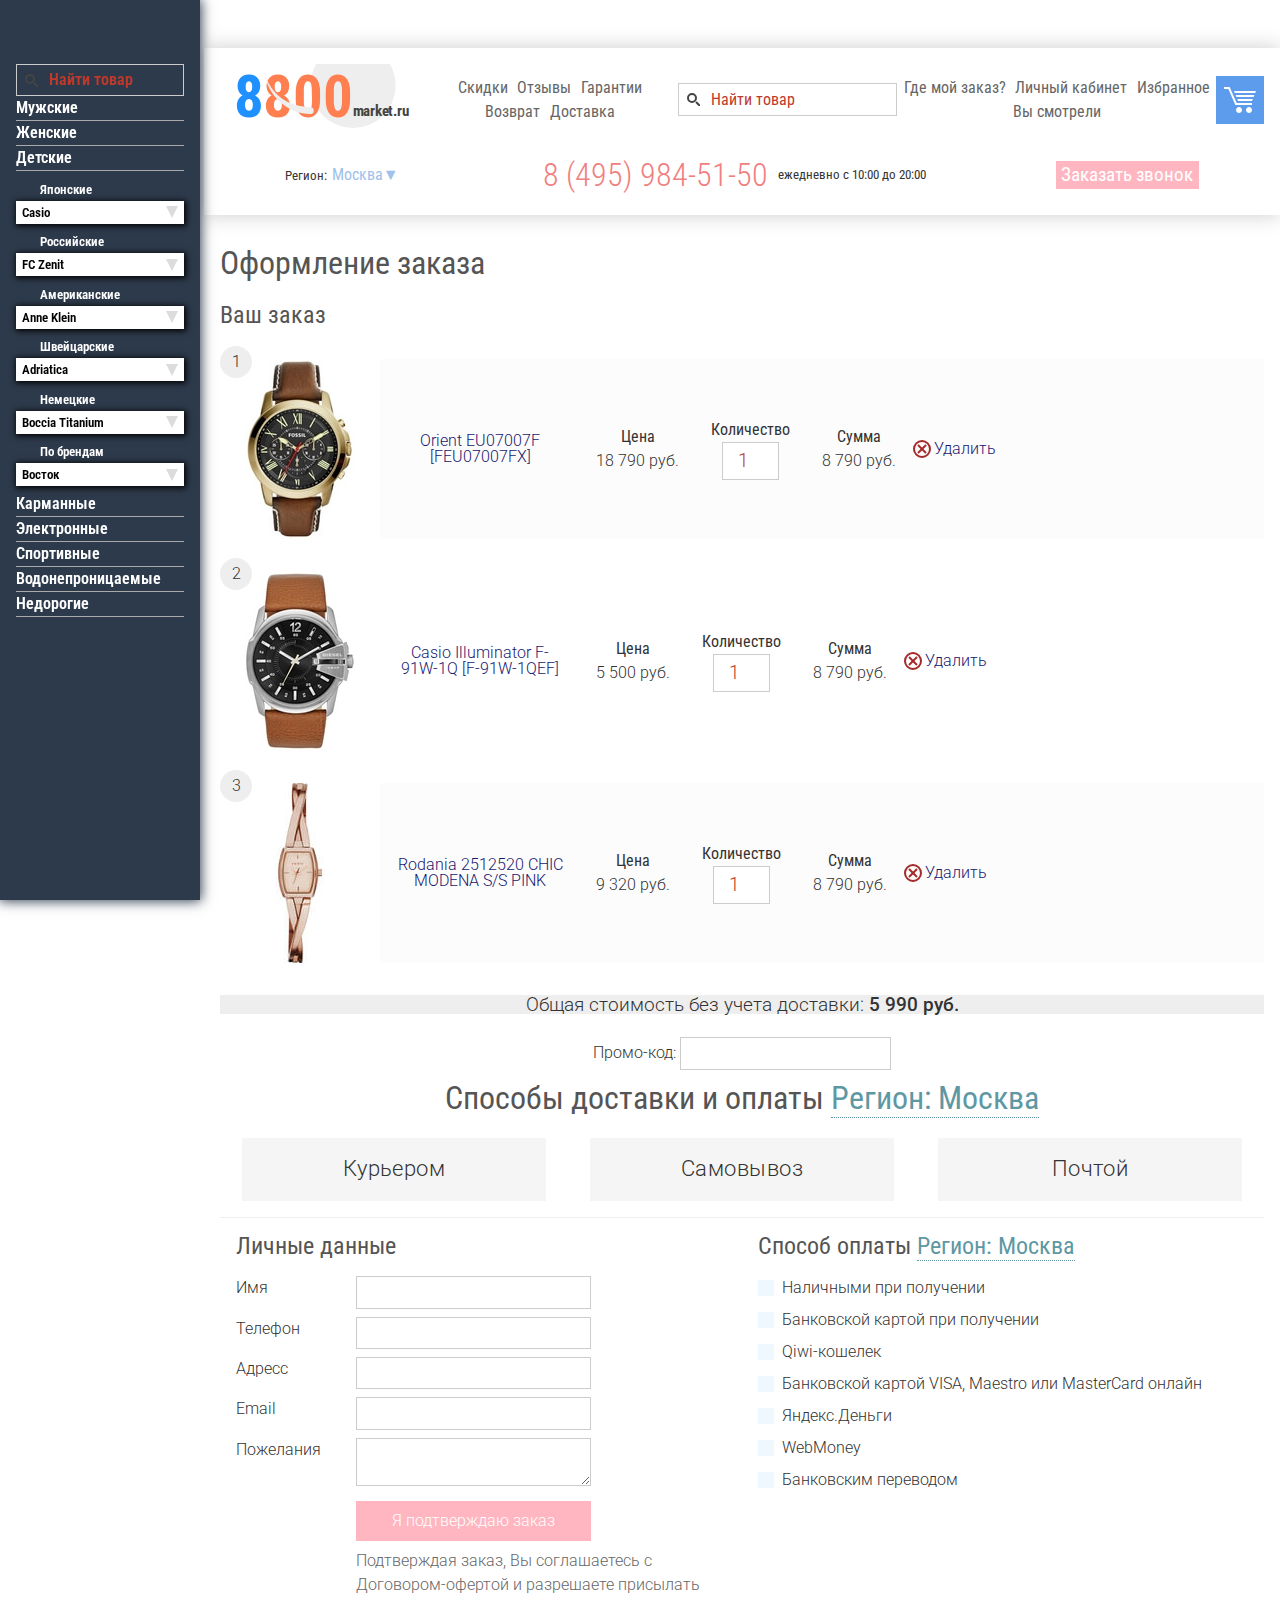
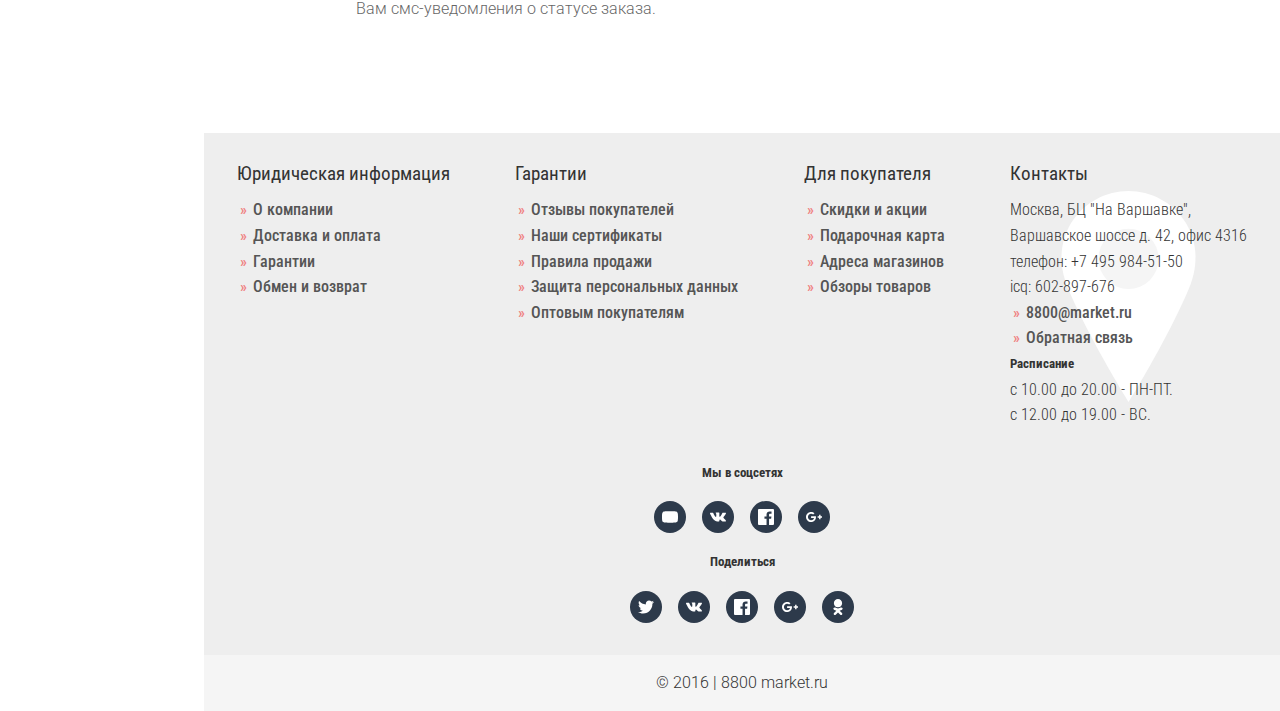
==== cart.html @ b7db5a82 "+" ====
<!DOCTYPE html><html lang="ru"><head><meta charset="utf-8"><meta name="viewport" content="width=device-width, initial-scale=1, , user-scalable=no"><meta http-equiv="X-UA-Compatible" content="IE=edge"><title>pageTitle</title><meta name="description" content="pageDescription"><meta name="keywords" content="pageKeywords"><link href="./assets/css/common.css" rel="stylesheet"><link href="https://fonts.googleapis.com/css?family=Roboto+Condensed:300,400,700|Roboto:300,500,700" rel="stylesheet"></head><body><div class="header"><div class="Flex"><a id="logo" href="index.html"><svg xmlns="http://www.w3.org/2000/svg" viewbox="0 0 32 96"><circle cx="64" cy="32" r="64" fill="#EEE"></circle><text text-anchor="middle" x="50%" y="50%" dy="32px" fill="dodgerblue" font-size="88px">8<tspan fill="coral">800</tspan><tspan fill="#444" dy="-2px" font-size="22px">market.ru</tspan></text><g transform=" matrix(0.866, -0.5, 0.25, 0.433, 80, 80)"><path d="M 0,70 A 65,70 0 0,0 65,0 5,5 0 0,1 75,0 75,70 0 0,1 0,70Z" fill="#EEE"></path><animatetransform attributename="transform" type="rotate" from="360 0 0" to="0 0 0" dur="1s" repeatcount="indefinite"></animatetransform></g>

</svg></a><nav><a href="#">Скидки</a><a href="#">Отзывы</a><a href="#">Гарантии</a><a href="#">Возврат</a><a href="#">Доставка</a></nav><input type="text" placeholder="      Найти товар" class="search"><nav><a href="#">Где мой заказ?</a><a href="#">Личный кабинет</a><a href="#">Избранное </a><a href="#">Вы смотрели</a></nav><a id="cart" href="cart.html"><svg xmlns="http://www.w3.org/2000/svg" width="32px" height="32px" viewbox="0 0 512 512"><polygon points="447.992,336 181.555,336 69.539,80 0.008,80 0.008,48 90.477,48 202.492,304 447.992,304"></polygon><path d="M287.992,416c0,26.5-21.5,48-48,48s-48-21.5-48-48s21.5-48,48-48S287.992,389.5,287.992,416z"></path><path d="M447.992,416c0,26.5-21.5,48-48,48s-48-21.5-48-48s21.5-48,48-48S447.992,389.5,447.992,416z"></path><polygon points="499.18,144 511.992,112 160.008,112 172.805,144"></polygon><polygon points="211.195,240 223.992,272 447.992,272 460.805,240"></polygon><polygon points="486.398,176 185.602,176 198.398,208 473.586,208"></polygon></svg></a></div><div class="Flex"><div class="toggle-region"><small>Регион:</small><a href="" data-modal="md_regions">Москва</a></div><div class="phone"><a href="">8 (495) 984-51-50</a><small>ежедневно c 10:00 до 20:00</small></div><a href="" data-modal="md_callMe" class="btn">Заказать звонок</a></div></div><!--MODAL--><div id="md_regions" hidden="" class="overlay"><div class="modal"><div class="close"></div><h1>Доставляем по всей России</h1><div class="regions-table"><input type="text" placeholder="     Введите название своего города / населенного пункта" class="search"><a href="">Москва</a><a href="">Санкт-Петербург</a><a href="">Архангельск</a><a href="">Астрахань</a><a href="">Барнаул</a><a href="">Белгород</a><a href="">Брянск</a><a href="">Владикавказ</a><a href="">Волгоград</a><a href="">Воронеж</a><a href="">Иваново</a><a href="">Ирбит</a><a href="">Иркутск</a><a href="">Казань</a><a href="">Калининград</a><a href="">Калуга</a><a href="">Кемерово</a><a href="">Кинешма</a><a href="">Краснодар</a><a href="">Красноярск</a><a href="">Липецк</a><a href="">Майкоп</a><a href="">Массив Мшинская</a><a href="">Михайловка</a><a href="">Михайловск</a><a href="">Невинномысск</a><a href="">Нижний Новгород</a><a href="">Новокузнецк</a><a href="">Новосибирск</a><a href="">Октябрьский</a><a href="">Омск</a><a href="">Оренбург</a><a href="">Орск</a><a href="">Орёл</a><a href="">Пенза</a><a href="">Прокопьевск</a><a href="">Ростов-на-Дону</a><a href="">Рязань</a><a href="">Самара</a><a href="">Саратов</a><a href="">Светлоград</a><a href="">Северск</a><a href="">Симферополь</a><a href="">Ставрополь</a><a href="">Стерлитамак</a><a href="">Сызрань</a><a href="">Таганрог</a><a href="">Тверь</a><a href="">Тольятти</a><a href="">Томск</a><a href="">Тула</a><a href="">Тюмень</a><a href="">Улан-Удэ</a><a href="">Ульяновск</a><a href="">Уфа</a><a href="">Фролово</a><a href="">Хабаровск</a><a href="">Челябинск</a><a href="">Чита</a><a href="">Ярославль</a></div></div></div><div id="md_callMe" hidden="" class="overlay"><div class="modal"><div class="close"></div><h1>Обратный звонок</h1><div class="center"><h2>Введите ваш номер телефона</h2><input type="text" placeholder="номер телефона"><button type="submit">Жду звонка</button></div></div></div>
<div class="wr_Content"><h1>Оформление заказа</h1><h2>Ваш заказ</h2><div class="CART"><div class="cart_item"><a href="tovar.html"><img src="assets/img/watch/10.jpg" alt=""></a><div class="order_table"><a href="tovar.html">Orient EU07007F [FEU07007FX]</a><dl><dt>Цена</dt><dd>18 790 руб.</dd></dl><dl><dt>Количество </dt><dd> <input type="number" placeholder="1"></dd></dl><dl><dt>Сумма</dt><dd>8 790 руб.</dd></dl><a href="" class="del">Удалить</a></div></div><div class="cart_item"><a href="tovar.html"><img src="assets/img/watch/22.jpg" alt=""></a><div class="order_table"><a href="tovar.html">Casio Illuminator F-91W-1Q [F-91W-1QEF]</a><dl><dt>Цена</dt><dd>5 500 руб.</dd></dl><dl><dt>Количество </dt><dd> <input type="number" placeholder="1"></dd></dl><dl><dt>Сумма</dt><dd>8 790 руб.</dd></dl><a href="" class="del">Удалить</a></div></div><div class="cart_item"><a href="tovar.html"><img src="assets/img/watch/32.jpg" alt=""></a><div class="order_table"><a href="tovar.html">Rodania 2512520 CHIC MODENA S/S PINK</a><dl><dt>Цена</dt><dd>9 320 руб.</dd></dl><dl><dt>Количество </dt><dd> <input type="number" placeholder="1"></dd></dl><dl><dt>Сумма</dt><dd>8 790 руб.</dd></dl><a href="" class="del">Удалить</a></div></div></div><div class="total">Общая стоимость без учета доставки: <b>5 990 руб.	</b></div><div class="center"> <p>Промо-код: <input type="text"></p><h1>Способы доставки и оплаты <a href="#">Регион: Москва</a></h1></div><div id="tabs_delivery" class="HERE_tabs"><input id="tab_1" type="radio" name="tst"><label for="tab_1">Курьером</label><input id="tab_2" type="radio" name="tst"><label for="tab_2">Самовывоз</label><input id="tab_3" type="radio" name="tst"><label for="tab_3">Почтой</label><div class="tab_content tab_1 form_Checkout"><label class="control checkbox"><input type="checkbox" name="name" checked=""><i class="control-indicator"></i>Курьером (в пределах МКАД)<br>Стоимость: бесплатно Примерный срок: сегодня/ завтра</label><label class="control checkbox"><input type="checkbox" name="name"><i class="control-indicator"></i>Курьером (за МКАД и по Московской области)<br>Стоимость: от 200 руб. Примерный срок: сегодня/ завтра</label><label class="control checkbox"><input type="checkbox" name="name"><i class="control-indicator"></i>Экспресс-доставка СДЭК – Москва<br>Стоимость: бесплатно Примерный срок: 2 дня</label><label class="control checkbox"><input type="checkbox" name="name"><i class="control-indicator"></i>Экспресс-доставка СПСР – Москва, Московская обл.<br>Стоимость: 540 руб. Примерный срок: 2 дня</label></div><div class="tab_content tab_2 form_Checkout"><label class="control checkbox"><input type="checkbox" name="name" checked=""><i class="control-indicator"></i>Пункты выдачи СДЭК – Москва<br>Стоимость: бесплатно Примерный срок: от 2 дней<br>Адрес: <a href="">не выбран </a><a data-modal="md_delivery" href="">выбрать адрес</a></label><label class="control checkbox"><input type="checkbox" name="name"><i class="control-indicator"></i>Пункты выдачи СДЭК – Московская, область<br>Стоимость: бесплатно Примерный срок: от 2 дней<br>Адрес: <a href="">не выбран </a><a data-modal="md_delivery" href="">выбрать адрес</a></label><label class="control checkbox"><input type="checkbox" name="name"><i class="control-indicator"></i>Самовывозом из офиса магазина<br>Стоимость: бесплатно Примерный срок: сегодня/ завтра<br>Адрес: <a href="">не выбран </a><a data-modal="md_delivery" href="">выбрать адрес</a></label><label class="control checkbox"><input type="checkbox" name="name"><i class="control-indicator"></i>Самовывозом из магазина в ТЦ «РоллХолл», бутик 41<br>Стоимость: бесплатно Примерный срок: сегодня/ завтра<br>Адрес: <a href="">не выбран </a><a data-modal="md_delivery" href="">выбрать адрес</a></label><label class="control checkbox"><input type="checkbox" name="name"><i class="control-indicator"></i>Пункты выдачи «Мультифото»<br>Стоимость: от 160 руб. Примерный срок: от 2 дней<br>Адрес: <a href="">не выбран </a><a data-modal="md_delivery" href="">выбрать адрес</a></label><label class="control checkbox"><input type="checkbox" name="name"><i class="control-indicator"></i>Постаматы PickPoint – Москва<br>Стоимость: 240 руб. Примерный срок: от 2 дней<br>Адрес: <a href="">не выбран </a><a data-modal="md_delivery" href="">выбрать адрес</a></label><label class="control checkbox"><input type="checkbox" name="name"><i class="control-indicator"></i>Постаматы PickPoint – Московская обл.<br>Стоимость: 240 руб. Примерный срок: от 2 дней<br>Адрес: <a href="">не выбран </a><a data-modal="md_delivery" href="">выбрать адрес</a></label></div><div class="tab_content tab_3 form_Checkout"><label class="control checkbox"><input type="checkbox" name="name" checked=""><i class="control-indicator"></i>Почтой России<br>Стоимость: 300 руб. Примерный срок: 5-7 дней<h5>Обращаем Ваше внимание, что при доставке Почтой России, если Вы не делаете предоплату, а выбираете способ оплаты «Наличными при получении», то при получении на почте Вам придется заплатить дополнительно к стоимости заказа 50 руб. + 4% от суммы платежа. Это комиссия почты за прием денежных средств.</h5></label></div></div>





<div class="flex_forms"><div class="form_Checkout"><h2>Личные данные</h2><label><b>Имя</b><input type="text"></label><label><b>Телефон</b><input type="text"></label><label><b>Адресс</b><input type="text"></label><label><b>Email</b><input type="text"></label><label><b>Пожелания</b><textarea name="name"> </textarea></label><div class="confirm"><button type="submit">Я подтверждаю заказ</button><p>Подтверждая заказ, Вы соглашаетесь с Договором-офертой и разрешаете присылать Вам смс-уведомления о статусе заказа.</p></div></div><div class="form_Checkout"><h2>Способ оплаты <a href="#">Регион: Москва</a></h2><label class="control checkbox"><input type="radio" name="pay"><i class="control-indicator"></i>Наличными при получении</label><label class="control checkbox"><input type="radio" name="pay"><i class="control-indicator"></i>Банковской картой при получении</label><label class="control checkbox"><input type="radio" name="pay"><i class="control-indicator"></i>Qiwi-кошелек</label><label class="control checkbox"><input type="radio" name="pay"><i class="control-indicator"></i>Банковской картой VISA, Maestro или MasterCard онлайн</label><label class="control checkbox"><input type="radio" name="pay"><i class="control-indicator"></i>Яндекс.Деньги</label><label class="control checkbox"><input type="radio" name="pay"><i class="control-indicator"></i>WebMoney</label><label class="control checkbox"><input type="radio" name="pay"><i class="control-indicator"></i>Банковским переводом</label></div></div></div><!--MODAL--><div id="md_delivery" hidden="" class="overlay"><div class="modal"><div class="close"></div><h1>Выберите пункт выдачи</h1><div id="tabs_modal" class="HERE_tabs"><div class="rotate_90deg"><a href="#" class="current">Все</a><a href="#">СДЭК</a><a href="#">PickPoint</a></div><input id="toMap" type="radio" name="tabs" checked=""><label for="toMap">На карте</label><input id="toList" type="radio" name="tabs"><label for="toList">Списком</label><div class="tab_content tab_1"><div id="map"></div></div><div class="tab_content tab_2"><ul class="point_of_delivery"><li>Белово, ПОЧТОВЫЙ ПЕР, д.8а На Почтовом</li><li>пн-пт 10-19</li><li>80 руб. 3-4 дн</li></ul><ul class="point_of_delivery"><li>Кемерово, КУЗНЕЦКИЙ ПРОСПЕКТ, д.10 На Кузнецком. Есть терминал</li><li>пн-пт 10-19</li><li>80 руб. 3-4 дн</li></ul><ul class="point_of_delivery"><li>Кемерово, ПР-Т ЛЕНИНА, д.162 На Ленина. Есть терминал</li><li>пн-пт 10-19</li><li>80 руб. 3-4 дн</li></ul><ul class="point_of_delivery"><li>Кемерово, ТУХАЧЕВСКОГО, д.47В На Тухачевского. Есть терминал вн.4202</li><li>пн-пт 10-19</li><li>80 руб. 3-4 дн</li></ul><ul class="point_of_delivery"><li>Киселевск, ПЕРЕУЛОК ТРАНСПОРТНЫЙ, д.4, оф.7 На Транспортном переулке</li><li>пн-пт 10-19</li><li>80 руб. 3-4 дн</li></ul><ul class="point_of_delivery"><li>Ленинск-Кузнецкий, КИРОВА ПР-Т, д.91 На Кирова. Есть терминал</li><li>пн-пт 10-19</li><li>80 руб. 3-4 дн</li></ul><ul class="point_of_delivery"><li>Междуреченск, КОММУНИСТИЧЕСКИЙ ПР-КТ, д.7 На Коммунистической</li><li>пн-пт 10-19</li><li>80 руб. 3-4 дн</li></ul><ul class="point_of_delivery"><li>Новокузнецк, ПР. КУРБАТОВА, д.1 А, оф.110 На Курбатова</li><li>пн-пт 10-19</li><li>80 руб. 3-4 дн</li></ul><ul class="point_of_delivery"><li>Новокузнецк, ПР-Т МЕТАЛЛУРГОВ, д.38 На Металлургов. Есть терминал</li><li>пн-пт 10-19</li><li>80 руб. 3-4 дн</li></ul><ul class="point_of_delivery"><li>Прокопьевск, УЛ. ГАГАРИНА, д.26/3 На Гагарина. ТЦ Зебра, 1эй этаж</li><li>пн-пт 10-19</li><li>80 руб. 3-4 дн</li></ul><ul class="point_of_delivery"><li>Юрга, УЛ. ЛЕНИНГРАДСКАЯ, д.4, оф.22 На Ленинградской</li><li>пн-пт 10-19</li><li>80 руб. 3-4 дн</li></ul></div></div></div></div><div class="filters-icon">☰</div><div class="filters"><input type="text" placeholder="      Найти товар" class="search"><nav><a href="">Мужские</a><a href="">Женские</a><a href="">Детские</a></nav><form><label>Японские<select><option>Casio</option><option>Casio G-Shock</option><option>Citizen</option><option>J. Springs</option><option>Orient</option><option>Q&amp;Q</option></select></label><label>Российские<select><option>FC Zenit</option><option>Level</option><option>VECTOR</option><option>Восток</option><option>Восток Командирские</option><option>Заря</option><option>Комета</option><option>Луч</option><option>Михаил Москвин</option><option>Нестеров</option><option>Полёт</option><option>Полёт Президент</option><option>Romanoff</option><option>РОССИЯ</option><option>Слава</option><option>Спецназ</option><option>Спутник Престиж</option><option>Штурманские</option><option>Электроника</option></select></label><label>Американские<select><option>Anne Klein</option><option>Bulova</option><option>Disney</option><option>Ingersoll</option><option>Stuhrling</option><option>Timex</option></select></label><label>Швейцарские<select><option>Adriatica</option><option>Alfex</option><option>Appella</option><option>Atlantic</option><option>Blauling</option><option>Candino</option><option>Cover</option><option>Deep Blue</option><option>Doxa</option><option>Epos</option><option>GC</option><option>Jean Marcel</option><option>Jowissa</option><option>Kolber</option><option>L Duchen</option><option>Le Chic</option><option>Mathey Tissot</option><option>Nautica</option><option>Philip Laurence</option><option>Pierre Ricaud</option><option>Remark</option><option>Rodania</option><option>Sauvage</option><option>Swiss Eagle</option><option>Swiss Military by Chrono</option><option>Swiss Military Hanowa</option><option>Taller</option><option>Titoni</option><option>Wainer</option></select></label><label>Немецкие<select><option>Boccia Titanium</option><option>Bruno Sohnle</option><option>Carucci</option><option>Dufa</option><option>Just</option><option>Limit</option><option>Steinmeyer</option></select></label><label>По брендам<select><option>Восток</option><option>Заря</option><option>Комета</option><option>Луч</option><option>Михаил Москвин</option><option>Нестеров</option><option>Полёт</option><option>РОССИЯ</option><option>РФС</option><option>Слава</option><option>Спецназ</option><option>Спутник Престиж</option><option>Штурманские</option><option>Электроника</option><option>Adidas</option><option>Adriatica</option><option>Alfex</option><option>Anne Klein</option><option>Appella</option><option>Atlantic</option><option>AVI-8</option><option>Ben Sherman</option><option>Blauling</option><option>Blumarine</option><option>Boccia Titanium</option><option>Bruno Sohnle</option><option>Bulova</option><option>Candino</option><option>Carucci</option><option>Casio</option><option>Chronotech</option><option>Citizen</option><option>Cooc</option><option>Cover</option><option>Daniel Wellington</option><option>Danish Design</option><option>Deep Blue</option><option>Detomaso</option><option>Diesel</option><option>Disney by RFS</option><option>DKNY</option><option>Doxa</option><option>Dufa</option><option>Elite</option><option>Emporio Armani</option><option>ENE</option><option>Epos</option><option>Esprit</option><option>Essence</option><option>Fabler</option><option>FC Zenit</option><option>Fossil</option><option>French Connection</option><option>GC</option><option>GO Girl Only</option><option>Gryon</option><option>Guardo</option><option>Guess</option><option>Ingersoll</option><option>InTimes</option><option>J. Springs</option><option>Jacques Lemans</option><option>Jean Marcel</option><option>Jordan Kerr</option><option>Jowissa</option><option>Just</option><option>Kahuna</option><option>Karen Millen</option><option>Kolber</option><option>L Duchen</option><option>LAROS</option><option>Le Chic</option><option>Level</option><option>Limit</option><option>Link</option><option>Locman</option><option>Mark Maddox</option><option>Mathey Tissot</option><option>Morgan</option><option>Moschino</option><option>Nautica</option><option>Nowley</option><option>Omax</option><option>Orient</option><option>Perfect</option><option>Philip Laurence</option><option>Pierre Lannier</option><option>Pierre Ricaud</option><option>Police</option><option>Puma</option><option>Q&amp;Q</option><option>Quantum</option><option>Reebok</option><option>Remark</option><option>Rodania</option><option>Romanoff</option><option>Romanson</option><option>Royal London</option><option>Sauvage</option><option>Skagen</option><option>Steinmeyer</option><option>STORM</option><option>Stuhrling</option><option>SUUNTO</option><option>Swiss Eagle</option><option>Swiss Military by Chrono</option><option>Swiss Military Hanowa</option><option>Taller</option><option>33 Element</option><option>Thomas Earnshaw</option><option>Timestar</option><option>Timex</option><option>Titoni</option><option>Valeri</option><option>VECTOR</option><option>Versus</option><option>Wainer</option><option>Yonger</option></select></label></form><nav><a href="">Карманные</a><a href="">Электронные</a><a href="">Спортивные</a><a href="">Водонепроницаемые</a><a href="">Недорогие</a></nav></div><footer><nav><h3>Юридическая информация</h3><a href="#">О компании</a><a href="#">Доставка и оплата</a><a href="#">Гарантии</a><a href="#">Обмен и возврат</a></nav><nav><h3>Гарантии</h3><a href="#">Отзывы покупателей</a><a href="#">Наши сертификаты</a><a href="#">Правила продажи</a><a href="#">Защита персональных данных</a><a href="#">Оптовым покупателям</a></nav><nav><h3>Для покупателя</h3><a href="#">Скидки и акции</a><a href="#">Подарочная карта</a><a href="#">Адреса магазинов</a><a href="#">Обзоры товаров</a></nav><address><h3>Контакты</h3>Москва, БЦ "На Варшавке",<br>Варшавское шоссе д. 42, офис 4316<br>телефон: +7 495 984-51-50<br>icq: 602-897-676<br><a href="#">8800@market.ru</a><a href="#">Обратная связь</a><h5>Расписание</h5>с 10.00 до 20.00 - ПН-ПТ. <br>с 12.00 до 19.00 - ВС. 	</address><div class="socials"><h5>Мы в соцсетях</h5><div class="socials-set"><a href="https://www.youtube.com/user/presidentwatches"><svg class="icon"><use xmlns:xlink="http://www.w3.org/1999/xlink" xlink:href="#icon_youtube" x="0" y="0"></use></svg></a><a href="https://vk.com/public125188473"><svg class="icon"><use xmlns:xlink="http://www.w3.org/1999/xlink" xlink:href="#icon_vk"></use></svg></a><a href="https://www.facebook.com/pwatches"><svg class="icon"><use xmlns:xlink="http://www.w3.org/1999/xlink" xlink:href="#icon_fb"></use></svg></a><a href="https://plus.google.com/u/0/+presidentwatches/about"><svg class="icon"><use xmlns:xlink="http://www.w3.org/1999/xlink" xlink:href="#icon_googleplus"></use></svg></a></div><h5>Поделиться</h5><div class="socials-set"><a href="https://twitter.com/share?url=[URL]&amp;text=[TITLE]" onclick="javascript:window.open(this.href,'', 'menubar=no,toolbar=no,resizable=yes,scrollbars=yes,height=400,width=320');return false;"><svg class="icon"><use xmlns:xlink="http://www.w3.org/1999/xlink" xlink:href="#icon_twitter"></use></svg></a><a href="http://vk.com/share.php?url=[URL]&amp;title=[TITLE]&amp;description=[DESC]&amp;image=[IMAGE]&amp;noparse=true" onclick="javascript:window.open(this.href,'', 'menubar=no,toolbar=no,resizable=yes,scrollbars=yes,height=400,width=320');return false;"><svg class="icon"><use xmlns:xlink="http://www.w3.org/1999/xlink" xlink:href="#icon_vk"></use></svg></a><a href="http://www.facebook.com/sharer.php?u=http://bit.ly/FBshareArticle" onclick="javascript:window.open(this.href,'', 'menubar=no,toolbar=no,resizable=yes,scrollbars=yes,height=400,width=320');return false;"><svg class="icon"><use xmlns:xlink="http://www.w3.org/1999/xlink" xlink:href="#icon_fb"></use></svg></a><a href="https://plus.google.com/share?url=[URL]" onclick="javascript:window.open(this.href,'', 'menubar=no,toolbar=no,resizable=yes,scrollbars=yes,height=400,width=320');return false;"><svg class="icon"><use xmlns:xlink="http://www.w3.org/1999/xlink" xlink:href="#icon_googleplus"></use></svg></a><a href="http://www.odnoklassniki.ru/dk?st.cmd=addShare&amp;st.s=1&amp;st._surl=[URL]&amp;st.comments=[TITLE]" onclick="javascript:window.open(this.href,'', 'menubar=no,toolbar=no,resizable=yes,scrollbars=yes,height=400,width=320');return false;"><svg class="icon"><use xmlns:xlink="http://www.w3.org/1999/xlink" xlink:href="#icon_ok"></use></svg></a>

</div></div></footer><svg style="display: none;" viewbox="0 0 16 16" xmlns="http://www.w3.org/2000/svg" fill-rule="evenodd" clip-rule="evenodd" stroke-linejoin="round" stroke-miterlimit="1.414"><symbol id="icon_ok"><path d="M9.67 11.626c.84-.19 1.652-.524 2.4-.993.564-.356.734-1.103.378-1.668-.356-.566-1.102-.737-1.668-.38-1.692 1.063-3.87 1.063-5.56 0-.566-.357-1.313-.186-1.668.38-.356.566-.186 1.312.38 1.668.746.47 1.556.802 2.397.993l-2.31 2.31c-.474.47-.474 1.237 0 1.71.235.236.545.354.854.354.31 0 .62-.118.856-.354L8 13.376l2.27 2.27c.47.472 1.237.472 1.71 0 .472-.473.472-1.24 0-1.71l-2.31-2.31zM8 8.258c2.278 0 4.13-1.852 4.13-4.128C12.13 1.852 10.277 0 8 0S3.87 1.852 3.87 4.13c0 2.276 1.853 4.128 4.13 4.128zM8 2.42c-.942 0-1.71.767-1.71 1.71 0 .942.768 1.71 1.71 1.71.943 0 1.71-.768 1.71-1.71 0-.943-.767-1.71-1.71-1.71z"></path></symbol><symbol id="icon_vk"><path d="M7.828 12.526h.957s.288-.032.436-.19c.137-.147.133-.42.133-.42s-.02-1.284.576-1.473c.587-.187 1.34 1.24 2.14 1.788.604.416 1.063.326 1.063.326l2.137-.03s1.117-.07.587-.948c-.043-.072-.308-.65-1.588-1.838-1.34-1.244-1.162-1.043.452-3.194.983-1.31 1.376-2.11 1.253-2.452-.117-.326-.84-.24-.84-.24l-2.406.015s-.18-.025-.31.054c-.13.077-.213.258-.213.258s-.38 1.013-.89 1.876c-1.07 1.82-1.5 1.915-1.674 1.802-.407-.264-.305-1.058-.305-1.622 0-1.763.267-2.498-.52-2.688-.263-.063-.455-.105-1.124-.112-.86-.01-1.585.003-1.996.204-.274.134-.485.433-.357.45.16.02.52.097.71.357.248.335.24 1.088.24 1.088s.14 2.075-.33 2.333c-.326.177-.77-.184-1.726-1.834-.49-.845-.858-1.78-.858-1.78s-.072-.174-.2-.268c-.153-.113-.368-.15-.368-.15L.52 3.855s-.342.01-.468.16c-.112.132-.01.406-.01.406s1.79 4.187 3.818 6.298c1.858 1.935 3.968 1.808 3.968 1.808z"></path></symbol><symbol id="icon_fb"><path d="M15.117 0H.883C.395 0 0 .395 0 .883v14.234c0 .488.395.883.883.883h7.663V9.804H6.46V7.39h2.086V5.607c0-2.066 1.262-3.19 3.106-3.19.883 0 1.642.064 1.863.094v2.16h-1.28c-1 0-1.195.476-1.195 1.176v1.54h2.39l-.31 2.416h-2.08V16h4.077c.488 0 .883-.395.883-.883V.883C16 .395 15.605 0 15.117 0" fill-rule="nonzero"></path></symbol><symbol id="icon_youtube"><path d="M0 7.345c0-1.294.16-2.59.16-2.59s.156-1.1.636-1.587c.608-.637 1.408-.617 1.764-.684C3.84 2.36 8 2.324 8 2.324s3.362.004 5.6.166c.314.038.996.04 1.604.678.48.486.636 1.588.636 1.588S16 6.05 16 7.346v1.258c0 1.296-.16 2.59-.16 2.59s-.156 1.102-.636 1.588c-.608.638-1.29.64-1.604.678-2.238.162-5.6.166-5.6.166s-4.16-.037-5.44-.16c-.356-.067-1.156-.047-1.764-.684-.48-.487-.636-1.587-.636-1.587S0 9.9 0 8.605v-1.26zm6.348 2.73V5.58l4.323 2.255-4.32 2.24h-.002z"></path></symbol><symbol id="icon_googleplus"><path d="M5.09 7.273v1.745H7.98c-.116.75-.873 2.197-2.887 2.197-1.737 0-3.155-1.44-3.155-3.215S3.353 4.785 5.09 4.785c.99 0 1.652.422 2.03.786l1.382-1.33c-.887-.83-2.037-1.33-3.41-1.33C2.275 2.91 0 5.184 0 8s2.276 5.09 5.09 5.09c2.94 0 4.888-2.065 4.888-4.974 0-.334-.036-.59-.08-.843H5.09zM16 7.273h-1.455V5.818H13.09v1.455h-1.454v1.454h1.455v1.455h1.455V8.727H16"></path></symbol><symbol id="icon_twitter"><path d="M16 3.038c-.59.26-1.22.437-1.885.517.677-.407 1.198-1.05 1.443-1.816-.634.375-1.337.648-2.085.795-.598-.638-1.45-1.036-2.396-1.036-1.812 0-3.282 1.468-3.282 3.28 0 .258.03.51.085.75C5.152 5.39 2.733 4.084 1.114 2.1.83 2.583.67 3.147.67 3.75c0 1.14.58 2.143 1.46 2.732-.538-.017-1.045-.165-1.487-.41v.04c0 1.59 1.13 2.918 2.633 3.22-.276.074-.566.114-.865.114-.21 0-.416-.02-.617-.058.418 1.304 1.63 2.253 3.067 2.28-1.124.88-2.54 1.404-4.077 1.404-.265 0-.526-.015-.783-.045 1.453.93 3.178 1.474 5.032 1.474 6.038 0 9.34-5 9.34-9.338 0-.143-.004-.284-.01-.425.64-.463 1.198-1.04 1.638-1.7z" fill-rule="nonzero"></path></symbol></svg><div class="copyright">© 2016 | 8800 market.ru</div><script src="//api-maps.yandex.ru/2.1/?lang=ru_RU"></script><script src="assets/js/map.js"></script><script src="assets/js/js.js"></script></body></html>
---- assets/css/common.css ----
*{box-sizing:border-box;margin:0;padding:0}i,b,address,cite{font:inherit}*[hidden]{display:none !important}body{font:300 100%/1.5 'Roboto',sans-serif;color:#333}a{text-decoration:none;color:#444}.breadcrumb{text-align:center;padding:0 1em 2em;}.breadcrumb a+a:before{content:' » ';color:#555}ol,ul{list-style:inside}img{display:block;max-width:100%}h1,h2,h3,h4,p{margin-bottom:.75em}h1,h2,h3,h4{line-height:1;color:#555}h1,h2,h3,h4,dt{font-family:'Roboto Condensed',sans-serif;font-weight:400}.center{text-align:center}button{cursor:pointer;border:0}button,.btn{background:#ffb6c1;color:#fff;}button:hover,.btn:hover{background:#477dca}button,.btn,.btn-red{display:block;margin:.5em 0;font-size:1.2em;padding:.5em 1em}.btn,.btn-red{white-space:nowrap;color:#fff !important}.btn-red{background:#ff5656;}.btn-red:hover{background:#ff6767}cite{display:block;text-indent:-1em;padding-left:3em;color:#999;}cite:before{content:'';display:inline-block;width:1.5em;height:1.5em;background:url("data:image/svg+xml;utf8,<svg xmlns='http://www.w3.org/2000/svg' viewBox='0 0 32 32' fill='lightsteelblue'><circle cx='14' cy='8' r='7'/><rect rx='9' x='0' y='16' width='28' height='32'/> </svg>") center/100% no-repeat}.videoWrapper{position:relative;padding-bottom:56.25%;}.videoWrapper iframe{position:absolute;top:0;left:0;width:100%;height:100%}#logo{letter-spacing:-.3pt;font-weight:700;}#logo svg{width:192px;height:64px}.Flex{display:-webkit-box;display:-ms-flexbox;display:flex;-webkit-box-align:center;-ms-flex-align:center;align-items:center;-webkit-box-pack:justify;-ms-flex-pack:justify;justify-content:space-between;}.Flex + .Flex{-ms-flex-wrap:wrap;flex-wrap:wrap;margin-top:1em;-ms-flex-pack:distribute;justify-content:space-around}.header{box-shadow:0 0 20px #ccc;-webkit-transition:left .7s;transition:left .7s;left:100%;padding:1em;margin:3em auto -2em;max-width:1200px;font-family:'Roboto Condensed',sans-serif;font-weight:400;}.header.sticky{position:fixed;z-index:10;width:100%;max-width:none;background:#fff;top:0;left:0;margin:0;padding:0;box-shadow:0 0 12px #444;border:0;}.header.sticky #logo svg{height:44px;vertical-align:text-bottom}.header.sticky .Flex + .Flex{display:none}.header a{color:#666;display:inline-block;padding:0 .3em}.header nav{text-align:center;}.header nav a{white-space:nowrap;}.header nav a:hover{text-decoration:underline}@media (max-width:640px){.header nav,.header .search{display:none}.header #logo{padding-left:44px}}.regions-table{display:-webkit-box;display:-ms-flexbox;display:flex;-ms-flex-wrap:wrap;flex-wrap:wrap;-webkit-box-pack:center;-ms-flex-pack:center;justify-content:center;}.regions-table .search{width:100%;display:block;margin-bottom:1em}.regions-table a{-webkit-box-flex:1;-ms-flex:1 1 150px;flex:1 1 150px;white-space:nowrap;}.regions-table a:hover{color:#483d8b;text-decoration:underline}.phone{text-align:center;}.phone a{font-weight:300;color:#f08080;vertical-align:middle;font-size:2em;line-height:1;text-align:center}.phone small{white-space:nowrap}.toggle-region a{color:#a0c1eb;}.toggle-region a:after{content:'▼'}:focus::-webkit-input-placeholder{color:transparent}:focus::-moz-placeholder{color:transparent}:focus:-moz-placeholder{color:transparent}:focus:-ms-input-placeholder{color:transparent}::-webkit-input-placeholder{color:#c0392b}::-moz-placeholder{color:#c0392b}:-moz-placeholder{color:#c0392b}:-ms-input-placeholder{color:#c0392b}.filters{padding:4em 1em 2em;box-shadow:0 0 12px 1px #2d3a4b;background:#2d3a4b;font-family:'Roboto Condensed',sans-serif;font-weight:600;width:200px;-webkit-transform:translateX(-210px);transform:translateX(-210px);position:fixed;z-index:9;left:0;top:0;bottom:0;height:100%;height:100vh;overflow-y:auto;-webkit-transition:-webkit-transform .3s;transition:-webkit-transform .3s;transition:transform .3s;transition:transform .3s, -webkit-transform .3s;}.filters.open{-webkit-transform:none;transform:none;z-index:30}.filters-icon{z-index:20;position:fixed;top:0;left:.2em;color:#6495ed;font-size:2em;}.filters-icon.on:before{z-index:-1;content:'';position:fixed;left:0;top:0;width:100vw;height:100vh;background:rgba(0,0,0,0.5)}.search{padding:.2em .5em;background:#fff url("../../assets/img/search.svg") 8px center no-repeat;}.search:focus{background:none}.filters .search{color:#eee;width:100%;background-color:transparent;}.filters .search:focus{border-color:#7fffd4;background-color:#333}.filters a{display:block;color:#fff;border-bottom:1px solid #aaa;}.filters a:hover{color:#ffea7b;border-bottom:1px solid #999f4b}input,select,textarea,button{outline:0;font:inherit;-webkit-appearance:none;-moz-appearance:none;appearance:none;border-radius:0}input,textarea{border:1px solid #ccc;max-width:100%;padding:.2em}textarea{height:3em}label,select{display:block;cursor:pointer}select{padding:0 .5em;border:0;background:#fff url("data:image/svg+xml;utf8,<svg xmlns='http://www.w3.org/2000/svg' width='18' height='12'><polygon points='0,0 12,0 6,12' fill='gainsboro'/></svg>") right no-repeat}label.inline{text-align:right;margin-bottom:1em;}label.inline select{display:inline;padding-right:1.4em;border-bottom:1px dotted #ccc}.filters select{width:100%;box-shadow:1px 1px 6px 1px #000}.filters label{line-height:1.8;font-size:.8em;margin:.5em 0;color:#fff;}.filters label:before{content:'';display:inline-block;width:1.4em;height:1.4em;margin-right:.5em;vertical-align:text-bottom}.filters label:nth-of-type(1):before{background:url("https://lipis.github.io/flag-icon-css/flags/1x1/jp.svg") center/contain no-repeat}.filters label:nth-of-type(2):before{background:url("https://lipis.github.io/flag-icon-css/flags/1x1/ru.svg") center/contain no-repeat}.filters label:nth-of-type(3):before{background:url("https://lipis.github.io/flag-icon-css/flags/1x1/us.svg") center/contain no-repeat}.filters label:nth-of-type(4):before{background:url("https://lipis.github.io/flag-icon-css/flags/1x1/ch.svg") center/contain no-repeat}.filters label:nth-of-type(5):before{background:url("https://lipis.github.io/flag-icon-css/flags/1x1/de.svg") center/contain no-repeat}.control{position:relative;padding-left:1.5rem;}.control input{display:none;}.control input:checked ~ .control-indicator,.control input:active ~ .control-indicator{background:#4183d7;}.control input:checked ~ .control-indicator:before,.control input:active ~ .control-indicator:before{content:'✔'}.control-indicator{position:absolute;top:.25rem;left:0;width:1rem;height:1rem;background:#f0f8ff;line-height:1rem;font-size:75%;text-align:center;color:#fff;-webkit-user-select:none;-moz-user-select:none;-ms-user-select:none;user-select:none}.radio .control-indicator{border-radius:50%}address{background:url("data:image/svg+xml;utf8,<svg xmlns='http://www.w3.org/2000/svg' viewBox='0 0 32 32'><path d='M24 15 C21 22 16 30 16 30 16 30 11 22 8 15 5 8 10 2 16 2 22 2 27 8 24 15 Z' fill='white'/><circle cx='16' cy='11' r='4' fill='whitesmoke'/></svg>") center/80% no-repeat}.socials{text-align:center;}.socials-set{padding:1em 0;display:-webkit-box;display:-ms-flexbox;display:flex;-webkit-box-pack:center;-ms-flex-pack:center;justify-content:center}.socials a,.socials .icon{width:2em;height:2em}.socials a{background:#2d3a4b;border-radius:50%;}.socials a+a{margin-left:1em}.socials a:hover{background:#54626f}.socials .icon{padding:.5em;fill:#fff}footer{padding-top:1em;font-family:'Roboto Condensed',sans-serif;}footer > *{padding:1em 2em}footer a{font-weight:500;color:#555;display:block}footer{background:#eee;line-height:1.6em;display:-webkit-box;display:-ms-flexbox;display:flex;-ms-flex-wrap:wrap;flex-wrap:wrap;-ms-flex-pack:distribute;justify-content:space-around;}footer h3{color:#333}footer nav a,footer address a{text-indent:1em;}footer nav a:before,footer address a:before{content:'» ';position:absolute;text-indent:-.8em;color:#f08080}footer nav a:hover,footer address a:hover{text-decoration:underline;}footer nav a:hover:before,footer address a:hover:before{text-decoration:none}.copyright{text-align:center;padding:1em;background:#f5f5f5}.TOVAR{display:-webkit-box;display:-ms-flexbox;display:flex;-ms-flex-pack:distribute;justify-content:space-around;-webkit-box-align:start;-ms-flex-align:start;align-items:flex-start;-ms-flex-wrap:wrap;flex-wrap:wrap;}@media (min-width:600px){.TOVAR{-ms-flex-wrap:nowrap;flex-wrap:nowrap}}.picture{padding:0 1em 2em;color:#444;}.picture h4{margin:.7em 0 .3em}.price-block{text-align:center}.characteristics{max-width:460px;}.characteristics h2{font-family:'Roboto Condensed',sans-serif;margin:0;font-weight:300;padding:2px;text-align:center;background:#e49b97;color:#fff}.characteristics dl{display:-webkit-box;display:-ms-flexbox;display:flex;-ms-flex-wrap:wrap;flex-wrap:wrap;font-size:.8em;line-height:1.2;}.characteristics dl dt,.characteristics dl dd{padding:.5em;width:50%;}.characteristics dl dt:nth-of-type(even),.characteristics dl dd:nth-of-type(even){background:#efefef}.characteristics p{font-weight:400;text-align:right;padding:0 .5em;color:#555;background:#f5f5f5;}.characteristics p a{color:#000;font-weight:500;text-decoration:underline}.reviews{margin:2em 0;border-top:1px solid #eee;border-bottom:1px solid #eee;padding:2em 0;}.reviews h2{margin:0}.reviews .line_star{margin-top:1em;display:-webkit-box;display:-ms-flexbox;display:flex;-webkit-box-pack:center;-ms-flex-pack:center;justify-content:center;-ms-flex-wrap:wrap;flex-wrap:wrap;}.reviews .line_star i{color:#aaa}.reviews .star{margin:0 .5em}#map{height:350px}#cart{background:#5d9cec;fill:#fff;padding:.5em;}#cart svg{vertical-align:middle}#cart:hover{background:#4b89dc}.CART{counter-reset:num}.cart_item{margin:2em 0;display:-webkit-box;display:-ms-flexbox;display:flex;-webkit-box-align:center;-ms-flex-align:center;align-items:center;position:relative;}.cart_item:before{position:absolute;top:-.8em;background:#eee;text-align:center;line-height:2em;width:2em;height:2em;border-radius:50%;counter-increment:num;content:counter(num)}.cart_item:nth-child(odd){background:#fcfcfc}.order_table{display:-webkit-box;display:-ms-flexbox;display:flex;-ms-flex-wrap:wrap;flex-wrap:wrap;-ms-flex-pack:distribute;justify-content:space-around;-webkit-box-align:center;-ms-flex-align:center;align-items:center;text-align:center;}.order_table > *{padding:.2em 1em}.order_table a{max-width:200px;color:#191970;line-height:1;}.order_table a:hover{text-decoration:underline}.order_table input{width:3em;text-align:center;font-size:1.2em}.del{padding-left:1.4em;background:url("../../assets/img/del.svg") 0 center no-repeat}.total{text-align:center;background:#eee;padding:0 1em;margin-bottom:1.2em;font-size:1.2em;line-height:1;}.total b{font-weight:500;white-space:nowrap}.flex_forms{margin-top:1em;border-top:1px solid #eee;display:-webkit-box;display:-ms-flexbox;display:flex;-ms-flex-wrap:wrap;flex-wrap:wrap;-webkit-box-pack:justify;-ms-flex-pack:justify;justify-content:space-between;}.flex_forms>*{-webkit-box-flex:1;-ms-flex:1 1 300px;flex:1 1 300px}.flex_forms .form_Checkout{margin:1em}.form_Checkout label{margin-bottom:.5em}.form_Checkout b{display:inline-block;width:120px;vertical-align:top}.form_Checkout input,.form_Checkout textarea,.form_Checkout button{width:235px}.form_Checkout .confirm{color:#666;}@media (min-width:520px){.form_Checkout .confirm{margin:0 0 2em 120px}}.form_Checkout a,.center a{color:#5e98a3;border-bottom:1px dotted}.form_Checkout a+a,.center a+a{border-bottom:0;text-transform:uppercase;white-space:nowrap;font-family:'Roboto Condensed',sans-serif;font-weight:400;background:#eee;color:#999;padding:.2em .6em;}.form_Checkout a+a:hover,.center a+a:hover{background:#ccc;color:#555}#CrossFade{background:#000;overflow:hidden;position:relative;margin-bottom:2em;box-shadow:0 10px 75px -16px #000;}#CrossFade img{position:absolute;top:0;min-width:100%;height:auto;-webkit-backface-visibility:hidden;backface-visibility:hidden;opacity:0;-webkit-transform:scale(1.4) rotate(12deg);transform:scale(1.4) rotate(12deg);-webkit-animation:CrossFade 24s infinite;animation:CrossFade 24s infinite;}#CrossFade img:nth-child(3){-webkit-animation-delay:6s;animation-delay:6s}#CrossFade img:nth-child(2){-webkit-animation-delay:12s;animation-delay:12s}#CrossFade img:nth-child(1){-webkit-animation-delay:18s;animation-delay:18s}#CrossFade .intro{position:relative;width:100%;padding:2em;background:-webkit-linear-gradient(315deg,transparent 26em,rgba(255,99,71,0.5) 26.01em,#ff6347 40em,transparent 40.01em) no-repeat fixed;background:linear-gradient(135deg,transparent 26em,rgba(255,99,71,0.5) 26.01em,#ff6347 40em,transparent 40.01em) no-repeat fixed;color:#fff;font-size:calc(0.8vw + 0.8vh + 0.5vmin);}#CrossFade .intro h1{color:#fff;margin-bottom:.5em;line-height:1;font-weight:100}.slides{position:relative;padding-bottom:120%;}.slides > img{position:absolute;top:0;opacity:0;-webkit-transition:opacity 2s;transition:opacity 2s;}.slides > img.current{opacity:1}.next,.prev{position:absolute;top:0;z-index:10;width:50%;height:80%;cursor:pointer}.next{left:50%;}.next:hover{background:url("data:image/svg+xml;utf8,<svg xmlns='http://www.w3.org/2000/svg' viewBox='0 0 32 64' fill='lightsteelblue' fill-opacity='.7' ><polyline points='0,0 32,32 0,64'/></svg>") right/50% no-repeat}.prev{left:0;}.prev:hover{background:url("data:image/svg+xml;utf8,<svg xmlns='http://www.w3.org/2000/svg' viewBox='0 0 32 64' fill='lightsteelblue' fill-opacity='.7' ><polyline points='32,0 32,64 0,32'/></svg>") left/50% no-repeat}.dots{position:absolute;bottom:2%;display:-webkit-box;display:-ms-flexbox;display:flex;-ms-flex-pack:distribute;justify-content:space-around;-webkit-box-align:start;-ms-flex-align:start;align-items:flex-start;}.dots img{cursor:pointer;width:15%;}.dots img:hover{outline:4px solid #faf0e6}.dots img.current{outline:4px solid #3793e6}@-webkit-keyframes CrossFade{25%{opacity:1;-webkit-transform:scale(1) rotate(0);transform:scale(1) rotate(0)}40%{opacity:0}}@keyframes CrossFade{25%{opacity:1;-webkit-transform:scale(1) rotate(0);transform:scale(1) rotate(0)}40%{opacity:0}}.paginator{margin-top:3em;display:-webkit-box;display:-ms-flexbox;display:flex;-webkit-box-pack:center;-ms-flex-pack:center;justify-content:center;-ms-flex-wrap:wrap;flex-wrap:wrap;}.paginator p{margin:0;line-height:2.4em;text-align:center;}.paginator p small{display:inline-block;white-space:nowrap}.paginator a{font-weight:400;padding:1em;margin:0 .5em;color:#4b89dc;}.paginator a:hover{background:#5d9cec;color:#fff}.point_of_delivery{padding:0 1em;border-left:4px solid #eee;margin-bottom:1em}.HERE_tabs{display:-webkit-box;display:-ms-flexbox;display:flex;-ms-flex-wrap:wrap;flex-wrap:wrap;-ms-flex-pack:distribute;justify-content:space-around;}.HERE_tabs input{display:none;}.HERE_tabs input:checked + label{background:#789;color:#fff}.HERE_tabs > label{-webkit-box-flex:1;-ms-flex:1;flex:1;text-align:center;letter-spacing:.35pt;background:#f5f5f5;padding:.7em;margin:0 1em;font-size:calc(0.8vw + 0.8vh + 0.5vmin);cursor:pointer;}.HERE_tabs > label:hover{background:#e4e7eb}.HERE_tabs #toMap:checked ~ .tab_1,.HERE_tabs #toList:checked ~ .tab_2{display:block}.HERE_tabs #tab_1:checked ~ .tab_1,.HERE_tabs #tab_2:checked ~ .tab_2,.HERE_tabs #tab_3:checked ~ .tab_3{display:-webkit-box;display:-ms-flexbox;display:flex}.HERE_tabs .tab_content{width:100%;display:none;margin-top:.5em}#tabs_delivery .tab_content{-ms-flex-wrap:wrap;flex-wrap:wrap;}#tabs_delivery .tab_content label{margin:1em;-webkit-box-flex:1;-ms-flex:1 1 320px;flex:1 1 320px}#tabs_modal{padding-left:2.4em;position:relative;}#tabs_modal .tab_content{max-height:50vh;overflow:auto}.rotate_90deg{position:absolute;left:0;bottom:0;-webkit-transform-origin:0 0;transform-origin:0 0;-webkit-transform:rotate(-90deg);transform:rotate(-90deg);}.rotate_90deg a{font-weight:400;color:#6495ed;padding:.5em 1em;}.rotate_90deg a+a{margin-left:1em}.rotate_90deg a:hover{color:#fff;background:#4680e9}.rotate_90deg a.current{background:#6495ed;color:#fff}.overlay{z-index:100;cursor:pointer;position:fixed;left:0;top:0;width:100vw;height:100vh;background:rgba(0,0,0,0.5);display:-webkit-box;display:-ms-flexbox;display:flex;overflow:auto}.modal{position:relative;margin:auto;background:#fff;width:90%;max-width:740px;padding:1em;}.modal h1{text-align:center}.modal .close{cursor:pointer;position:absolute;top:-1em;right:-1em;width:3em;height:3em;border-radius:50%;background:#ffe4c4;text-align:center;}.modal .close:hover{background:#faebd7}.modal .close:before{font-size:3em;line-height:1.1em;content:'✕';color:#fff}.modal .center input{max-width:100%;text-align:center;font-size:1.4em;padding:.2em}.modal .center button{margin:1em auto 0}body.no-scroll{overflow:hidden}@media (min-width:600px){body{margin-left:204px}body .filters{-webkit-transform:none;transform:none}body .filters-icon{display:none}}.wr_Content{max-width:1200px;margin:3em auto;padding:1em}.TEST{display:-webkit-box;display:-ms-flexbox;display:flex;-webkit-box-pack:center;-ms-flex-pack:center;justify-content:center;-ms-flex-wrap:wrap;flex-wrap:wrap;}.TEST .item{width:calc(160px + 2em);padding:1em 1em .5em;-webkit-transition:box-shadow .3s,-webkit-transform .3s;transition:box-shadow .3s,-webkit-transform .3s;transition:box-shadow .3s,transform .3s;transition:box-shadow .3s,transform .3s,-webkit-transform .3s;}.TEST .item:hover{box-shadow:0 2px 1em #bbb;-webkit-transform:translate(0,-4px);transform:translate(0,-4px)}.TEST .item p{margin:0}.name{color:#555;font-size:.8em;line-height:1}.star,.price{font-size:1.2em;text-align:center}.star{color:#deb887;white-space:nowrap}.price{color:#ffa07a;font-weight:500}
/*# sourceMappingURL=common.css.map */
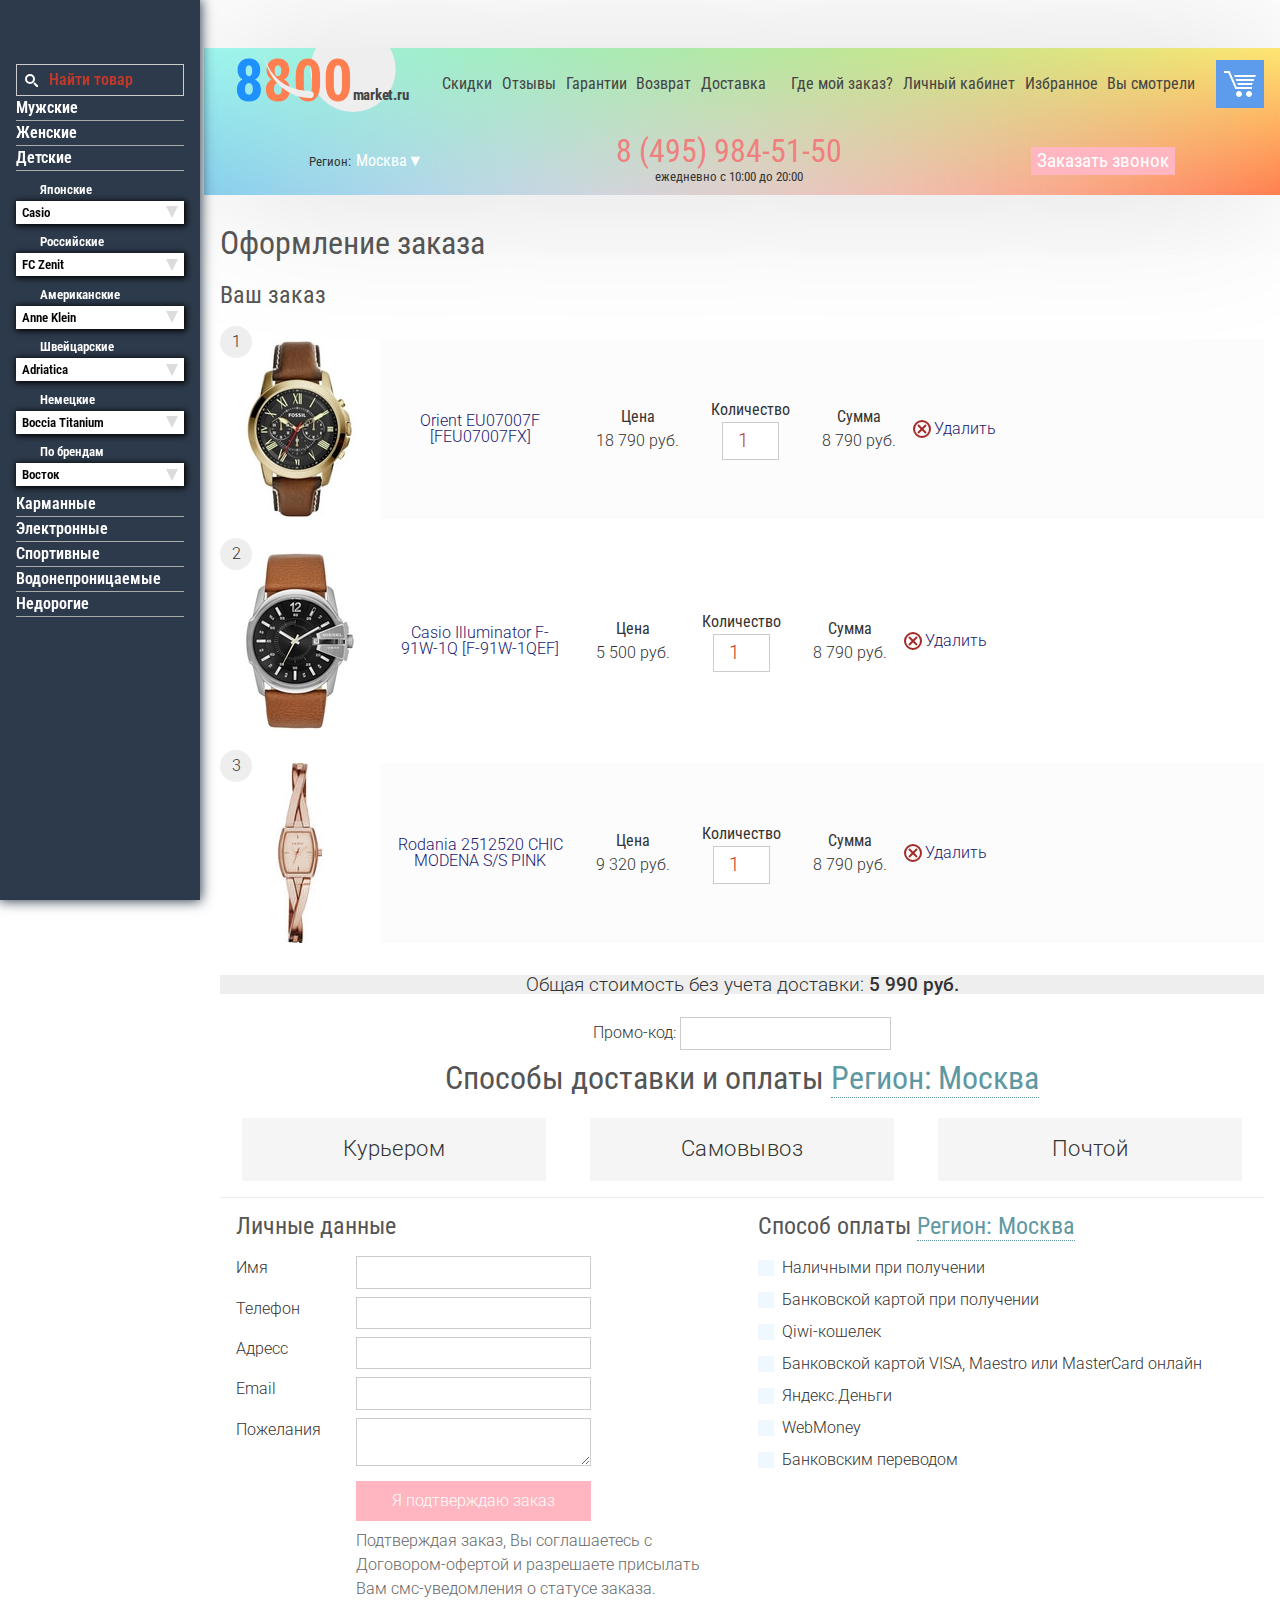
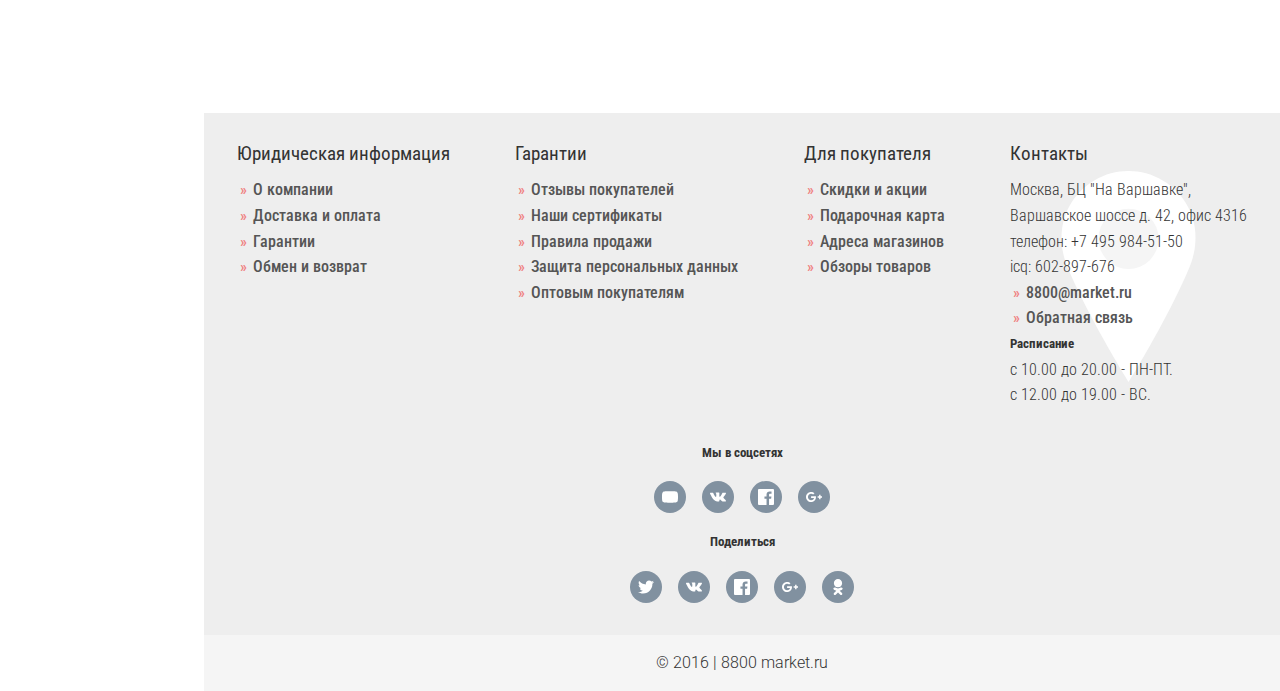
==== commit 14f0fba4: "Nav color" ====
--- a/cart.html
+++ b/cart.html
@@ -1,6 +1,6 @@
 <!DOCTYPE html><html lang="ru"><head><meta charset="utf-8"><meta name="viewport" content="width=device-width, initial-scale=1, , user-scalable=no"><meta http-equiv="X-UA-Compatible" content="IE=edge"><title>pageTitle</title><meta name="description" content="pageDescription"><meta name="keywords" content="pageKeywords"><link href="./assets/css/common.css" rel="stylesheet"><link href="https://fonts.googleapis.com/css?family=Roboto+Condensed:300,400,700|Roboto:300,500,700" rel="stylesheet"></head><body><div class="header"><div class="Flex"><a id="logo" href="index.html"><svg xmlns="http://www.w3.org/2000/svg" viewbox="0 0 32 96"><circle cx="64" cy="32" r="64" fill="#EEE"></circle><text text-anchor="middle" x="50%" y="50%" dy="32px" fill="dodgerblue" font-size="88px">8<tspan fill="coral">800</tspan><tspan fill="#444" dy="-2px" font-size="22px">market.ru</tspan></text><g transform=" matrix(0.866, -0.5, 0.25, 0.433, 80, 80)"><path d="M 0,70 A 65,70 0 0,0 65,0 5,5 0 0,1 75,0 75,70 0 0,1 0,70Z" fill="#EEE"></path><animatetransform attributename="transform" type="rotate" from="360 0 0" to="0 0 0" dur="1s" repeatcount="indefinite"></animatetransform></g>
 
-</svg></a><nav><a href="#">Скидки</a><a href="#">Отзывы</a><a href="#">Гарантии</a><a href="#">Возврат</a><a href="#">Доставка</a></nav><input type="text" placeholder="      Найти товар" class="search"><nav><a href="#">Где мой заказ?</a><a href="#">Личный кабинет</a><a href="#">Избранное </a><a href="#">Вы смотрели</a></nav><a id="cart" href="cart.html"><svg xmlns="http://www.w3.org/2000/svg" width="32px" height="32px" viewbox="0 0 512 512"><polygon points="447.992,336 181.555,336 69.539,80 0.008,80 0.008,48 90.477,48 202.492,304 447.992,304"></polygon><path d="M287.992,416c0,26.5-21.5,48-48,48s-48-21.5-48-48s21.5-48,48-48S287.992,389.5,287.992,416z"></path><path d="M447.992,416c0,26.5-21.5,48-48,48s-48-21.5-48-48s21.5-48,48-48S447.992,389.5,447.992,416z"></path><polygon points="499.18,144 511.992,112 160.008,112 172.805,144"></polygon><polygon points="211.195,240 223.992,272 447.992,272 460.805,240"></polygon><polygon points="486.398,176 185.602,176 198.398,208 473.586,208"></polygon></svg></a></div><div class="Flex"><div class="toggle-region"><small>Регион:</small><a href="" data-modal="md_regions">Москва</a></div><div class="phone"><a href="">8 (495) 984-51-50</a><small>ежедневно c 10:00 до 20:00</small></div><a href="" data-modal="md_callMe" class="btn">Заказать звонок</a></div></div><!--MODAL--><div id="md_regions" hidden="" class="overlay"><div class="modal"><div class="close"></div><h1>Доставляем по всей России</h1><div class="regions-table"><input type="text" placeholder="     Введите название своего города / населенного пункта" class="search"><a href="">Москва</a><a href="">Санкт-Петербург</a><a href="">Архангельск</a><a href="">Астрахань</a><a href="">Барнаул</a><a href="">Белгород</a><a href="">Брянск</a><a href="">Владикавказ</a><a href="">Волгоград</a><a href="">Воронеж</a><a href="">Иваново</a><a href="">Ирбит</a><a href="">Иркутск</a><a href="">Казань</a><a href="">Калининград</a><a href="">Калуга</a><a href="">Кемерово</a><a href="">Кинешма</a><a href="">Краснодар</a><a href="">Красноярск</a><a href="">Липецк</a><a href="">Майкоп</a><a href="">Массив Мшинская</a><a href="">Михайловка</a><a href="">Михайловск</a><a href="">Невинномысск</a><a href="">Нижний Новгород</a><a href="">Новокузнецк</a><a href="">Новосибирск</a><a href="">Октябрьский</a><a href="">Омск</a><a href="">Оренбург</a><a href="">Орск</a><a href="">Орёл</a><a href="">Пенза</a><a href="">Прокопьевск</a><a href="">Ростов-на-Дону</a><a href="">Рязань</a><a href="">Самара</a><a href="">Саратов</a><a href="">Светлоград</a><a href="">Северск</a><a href="">Симферополь</a><a href="">Ставрополь</a><a href="">Стерлитамак</a><a href="">Сызрань</a><a href="">Таганрог</a><a href="">Тверь</a><a href="">Тольятти</a><a href="">Томск</a><a href="">Тула</a><a href="">Тюмень</a><a href="">Улан-Удэ</a><a href="">Ульяновск</a><a href="">Уфа</a><a href="">Фролово</a><a href="">Хабаровск</a><a href="">Челябинск</a><a href="">Чита</a><a href="">Ярославль</a></div></div></div><div id="md_callMe" hidden="" class="overlay"><div class="modal"><div class="close"></div><h1>Обратный звонок</h1><div class="center"><h2>Введите ваш номер телефона</h2><input type="text" placeholder="номер телефона"><button type="submit">Жду звонка</button></div></div></div>
+</svg></a><nav><a href="#">Скидки</a><a href="#">Отзывы</a><a href="#">Гарантии</a><a href="#">Возврат</a><a href="#">Доставка</a></nav><nav><a href="#">Где мой заказ?</a><a href="#">Личный кабинет</a><a href="#">Избранное </a><a href="#">Вы смотрели</a></nav><a id="cart" href="cart.html"><svg xmlns="http://www.w3.org/2000/svg" width="32px" height="32px" viewbox="0 0 512 512"><polygon points="447.992,336 181.555,336 69.539,80 0.008,80 0.008,48 90.477,48 202.492,304 447.992,304"></polygon><path d="M287.992,416c0,26.5-21.5,48-48,48s-48-21.5-48-48s21.5-48,48-48S287.992,389.5,287.992,416z"></path><path d="M447.992,416c0,26.5-21.5,48-48,48s-48-21.5-48-48s21.5-48,48-48S447.992,389.5,447.992,416z"></path><polygon points="499.18,144 511.992,112 160.008,112 172.805,144"></polygon><polygon points="211.195,240 223.992,272 447.992,272 460.805,240"></polygon><polygon points="486.398,176 185.602,176 198.398,208 473.586,208"></polygon></svg></a></div><div class="Flex"><div class="toggle-region"><small>Регион:</small><a href="" data-modal="md_regions">Москва</a></div><div class="phone"><a href="">8 (495) 984-51-50</a><small>ежедневно c 10:00 до 20:00</small></div><a href="" data-modal="md_callMe" class="btn">Заказать звонок</a></div></div><!--MODAL--><div id="md_regions" hidden="" class="overlay"><div class="modal"><div class="close"></div><h1>Доставляем по всей России</h1><div class="regions-table"><input type="text" placeholder="     Введите название своего города / населенного пункта" class="search"><a href="">Москва</a><a href="">Санкт-Петербург</a><a href="">Архангельск</a><a href="">Астрахань</a><a href="">Барнаул</a><a href="">Белгород</a><a href="">Брянск</a><a href="">Владикавказ</a><a href="">Волгоград</a><a href="">Воронеж</a><a href="">Иваново</a><a href="">Ирбит</a><a href="">Иркутск</a><a href="">Казань</a><a href="">Калининград</a><a href="">Калуга</a><a href="">Кемерово</a><a href="">Кинешма</a><a href="">Краснодар</a><a href="">Красноярск</a><a href="">Липецк</a><a href="">Майкоп</a><a href="">Массив Мшинская</a><a href="">Михайловка</a><a href="">Михайловск</a><a href="">Невинномысск</a><a href="">Нижний Новгород</a><a href="">Новокузнецк</a><a href="">Новосибирск</a><a href="">Октябрьский</a><a href="">Омск</a><a href="">Оренбург</a><a href="">Орск</a><a href="">Орёл</a><a href="">Пенза</a><a href="">Прокопьевск</a><a href="">Ростов-на-Дону</a><a href="">Рязань</a><a href="">Самара</a><a href="">Саратов</a><a href="">Светлоград</a><a href="">Северск</a><a href="">Симферополь</a><a href="">Ставрополь</a><a href="">Стерлитамак</a><a href="">Сызрань</a><a href="">Таганрог</a><a href="">Тверь</a><a href="">Тольятти</a><a href="">Томск</a><a href="">Тула</a><a href="">Тюмень</a><a href="">Улан-Удэ</a><a href="">Ульяновск</a><a href="">Уфа</a><a href="">Фролово</a><a href="">Хабаровск</a><a href="">Челябинск</a><a href="">Чита</a><a href="">Ярославль</a></div></div></div><div id="md_callMe" hidden="" class="overlay"><div class="modal"><div class="close"></div><h1>Обратный звонок</h1><div class="center"><h2>Введите ваш номер телефона</h2><input type="text" placeholder="номер телефона"><button type="submit">Жду звонка</button></div></div></div>
 <div class="wr_Content"><h1>Оформление заказа</h1><h2>Ваш заказ</h2><div class="CART"><div class="cart_item"><a href="tovar.html"><img src="assets/img/watch/10.jpg" alt=""></a><div class="order_table"><a href="tovar.html">Orient EU07007F [FEU07007FX]</a><dl><dt>Цена</dt><dd>18 790 руб.</dd></dl><dl><dt>Количество </dt><dd> <input type="number" placeholder="1"></dd></dl><dl><dt>Сумма</dt><dd>8 790 руб.</dd></dl><a href="" class="del">Удалить</a></div></div><div class="cart_item"><a href="tovar.html"><img src="assets/img/watch/22.jpg" alt=""></a><div class="order_table"><a href="tovar.html">Casio Illuminator F-91W-1Q [F-91W-1QEF]</a><dl><dt>Цена</dt><dd>5 500 руб.</dd></dl><dl><dt>Количество </dt><dd> <input type="number" placeholder="1"></dd></dl><dl><dt>Сумма</dt><dd>8 790 руб.</dd></dl><a href="" class="del">Удалить</a></div></div><div class="cart_item"><a href="tovar.html"><img src="assets/img/watch/32.jpg" alt=""></a><div class="order_table"><a href="tovar.html">Rodania 2512520 CHIC MODENA S/S PINK</a><dl><dt>Цена</dt><dd>9 320 руб.</dd></dl><dl><dt>Количество </dt><dd> <input type="number" placeholder="1"></dd></dl><dl><dt>Сумма</dt><dd>8 790 руб.</dd></dl><a href="" class="del">Удалить</a></div></div></div><div class="total">Общая стоимость без учета доставки: <b>5 990 руб.	</b></div><div class="center"> <p>Промо-код: <input type="text"></p><h1>Способы доставки и оплаты <a href="#">Регион: Москва</a></h1></div><div id="tabs_delivery" class="HERE_tabs"><input id="tab_1" type="radio" name="tst"><label for="tab_1">Курьером</label><input id="tab_2" type="radio" name="tst"><label for="tab_2">Самовывоз</label><input id="tab_3" type="radio" name="tst"><label for="tab_3">Почтой</label><div class="tab_content tab_1 form_Checkout"><label class="control checkbox"><input type="checkbox" name="name" checked=""><i class="control-indicator"></i>Курьером (в пределах МКАД)<br>Стоимость: бесплатно Примерный срок: сегодня/ завтра</label><label class="control checkbox"><input type="checkbox" name="name"><i class="control-indicator"></i>Курьером (за МКАД и по Московской области)<br>Стоимость: от 200 руб. Примерный срок: сегодня/ завтра</label><label class="control checkbox"><input type="checkbox" name="name"><i class="control-indicator"></i>Экспресс-доставка СДЭК – Москва<br>Стоимость: бесплатно Примерный срок: 2 дня</label><label class="control checkbox"><input type="checkbox" name="name"><i class="control-indicator"></i>Экспресс-доставка СПСР – Москва, Московская обл.<br>Стоимость: 540 руб. Примерный срок: 2 дня</label></div><div class="tab_content tab_2 form_Checkout"><label class="control checkbox"><input type="checkbox" name="name" checked=""><i class="control-indicator"></i>Пункты выдачи СДЭК – Москва<br>Стоимость: бесплатно Примерный срок: от 2 дней<br>Адрес: <a href="">не выбран </a><a data-modal="md_delivery" href="">выбрать адрес</a></label><label class="control checkbox"><input type="checkbox" name="name"><i class="control-indicator"></i>Пункты выдачи СДЭК – Московская, область<br>Стоимость: бесплатно Примерный срок: от 2 дней<br>Адрес: <a href="">не выбран </a><a data-modal="md_delivery" href="">выбрать адрес</a></label><label class="control checkbox"><input type="checkbox" name="name"><i class="control-indicator"></i>Самовывозом из офиса магазина<br>Стоимость: бесплатно Примерный срок: сегодня/ завтра<br>Адрес: <a href="">не выбран </a><a data-modal="md_delivery" href="">выбрать адрес</a></label><label class="control checkbox"><input type="checkbox" name="name"><i class="control-indicator"></i>Самовывозом из магазина в ТЦ «РоллХолл», бутик 41<br>Стоимость: бесплатно Примерный срок: сегодня/ завтра<br>Адрес: <a href="">не выбран </a><a data-modal="md_delivery" href="">выбрать адрес</a></label><label class="control checkbox"><input type="checkbox" name="name"><i class="control-indicator"></i>Пункты выдачи «Мультифото»<br>Стоимость: от 160 руб. Примерный срок: от 2 дней<br>Адрес: <a href="">не выбран </a><a data-modal="md_delivery" href="">выбрать адрес</a></label><label class="control checkbox"><input type="checkbox" name="name"><i class="control-indicator"></i>Постаматы PickPoint – Москва<br>Стоимость: 240 руб. Примерный срок: от 2 дней<br>Адрес: <a href="">не выбран </a><a data-modal="md_delivery" href="">выбрать адрес</a></label><label class="control checkbox"><input type="checkbox" name="name"><i class="control-indicator"></i>Постаматы PickPoint – Московская обл.<br>Стоимость: 240 руб. Примерный срок: от 2 дней<br>Адрес: <a href="">не выбран </a><a data-modal="md_delivery" href="">выбрать адрес</a></label></div><div class="tab_content tab_3 form_Checkout"><label class="control checkbox"><input type="checkbox" name="name" checked=""><i class="control-indicator"></i>Почтой России<br>Стоимость: 300 руб. Примерный срок: 5-7 дней<h5>Обращаем Ваше внимание, что при доставке Почтой России, если Вы не делаете предоплату, а выбираете способ оплаты «Наличными при получении», то при получении на почте Вам придется заплатить дополнительно к стоимости заказа 50 руб. + 4% от суммы платежа. Это комиссия почты за прием денежных средств.</h5></label></div></div>
 
 
--- a/assets/css/common.css
+++ b/assets/css/common.css
@@ -1,2 +1,2 @@
-*{box-sizing:border-box;margin:0;padding:0}i,b,address,cite{font:inherit}*[hidden]{display:none !important}body{font:300 100%/1.5 'Roboto',sans-serif;color:#333}a{text-decoration:none;color:#444}.breadcrumb{text-align:center;padding:0 1em 2em;}.breadcrumb a+a:before{content:' » ';color:#555}ol,ul{list-style:inside}img{display:block;max-width:100%}h1,h2,h3,h4,p{margin-bottom:.75em}h1,h2,h3,h4{line-height:1;color:#555}h1,h2,h3,h4,dt{font-family:'Roboto Condensed',sans-serif;font-weight:400}.center{text-align:center}button{cursor:pointer;border:0}button,.btn{background:#ffb6c1;color:#fff;}button:hover,.btn:hover{background:#477dca}button,.btn,.btn-red{display:block;margin:.5em 0;font-size:1.2em;padding:.5em 1em}.btn,.btn-red{white-space:nowrap;color:#fff !important}.btn-red{background:#ff5656;}.btn-red:hover{background:#ff6767}cite{display:block;text-indent:-1em;padding-left:3em;color:#999;}cite:before{content:'';display:inline-block;width:1.5em;height:1.5em;background:url("data:image/svg+xml;utf8,<svg xmlns='http://www.w3.org/2000/svg' viewBox='0 0 32 32' fill='lightsteelblue'><circle cx='14' cy='8' r='7'/><rect rx='9' x='0' y='16' width='28' height='32'/> </svg>") center/100% no-repeat}.videoWrapper{position:relative;padding-bottom:56.25%;}.videoWrapper iframe{position:absolute;top:0;left:0;width:100%;height:100%}#logo{letter-spacing:-.3pt;font-weight:700;}#logo svg{width:192px;height:64px}.Flex{display:-webkit-box;display:-ms-flexbox;display:flex;-webkit-box-align:center;-ms-flex-align:center;align-items:center;-webkit-box-pack:justify;-ms-flex-pack:justify;justify-content:space-between;}.Flex + .Flex{-ms-flex-wrap:wrap;flex-wrap:wrap;margin-top:1em;-ms-flex-pack:distribute;justify-content:space-around}.header{box-shadow:0 0 20px #ccc;-webkit-transition:left .7s;transition:left .7s;left:100%;padding:1em;margin:3em auto -2em;max-width:1200px;font-family:'Roboto Condensed',sans-serif;font-weight:400;}.header.sticky{position:fixed;z-index:10;width:100%;max-width:none;background:#fff;top:0;left:0;margin:0;padding:0;box-shadow:0 0 12px #444;border:0;}.header.sticky #logo svg{height:44px;vertical-align:text-bottom}.header.sticky .Flex + .Flex{display:none}.header a{color:#666;display:inline-block;padding:0 .3em}.header nav{text-align:center;}.header nav a{white-space:nowrap;}.header nav a:hover{text-decoration:underline}@media (max-width:640px){.header nav,.header .search{display:none}.header #logo{padding-left:44px}}.regions-table{display:-webkit-box;display:-ms-flexbox;display:flex;-ms-flex-wrap:wrap;flex-wrap:wrap;-webkit-box-pack:center;-ms-flex-pack:center;justify-content:center;}.regions-table .search{width:100%;display:block;margin-bottom:1em}.regions-table a{-webkit-box-flex:1;-ms-flex:1 1 150px;flex:1 1 150px;white-space:nowrap;}.regions-table a:hover{color:#483d8b;text-decoration:underline}.phone{text-align:center;}.phone a{font-weight:300;color:#f08080;vertical-align:middle;font-size:2em;line-height:1;text-align:center}.phone small{white-space:nowrap}.toggle-region a{color:#a0c1eb;}.toggle-region a:after{content:'▼'}:focus::-webkit-input-placeholder{color:transparent}:focus::-moz-placeholder{color:transparent}:focus:-moz-placeholder{color:transparent}:focus:-ms-input-placeholder{color:transparent}::-webkit-input-placeholder{color:#c0392b}::-moz-placeholder{color:#c0392b}:-moz-placeholder{color:#c0392b}:-ms-input-placeholder{color:#c0392b}.filters{padding:4em 1em 2em;box-shadow:0 0 12px 1px #2d3a4b;background:#2d3a4b;font-family:'Roboto Condensed',sans-serif;font-weight:600;width:200px;-webkit-transform:translateX(-210px);transform:translateX(-210px);position:fixed;z-index:9;left:0;top:0;bottom:0;height:100%;height:100vh;overflow-y:auto;-webkit-transition:-webkit-transform .3s;transition:-webkit-transform .3s;transition:transform .3s;transition:transform .3s, -webkit-transform .3s;}.filters.open{-webkit-transform:none;transform:none;z-index:30}.filters-icon{z-index:20;position:fixed;top:0;left:.2em;color:#6495ed;font-size:2em;}.filters-icon.on:before{z-index:-1;content:'';position:fixed;left:0;top:0;width:100vw;height:100vh;background:rgba(0,0,0,0.5)}.search{padding:.2em .5em;background:#fff url("../../assets/img/search.svg") 8px center no-repeat;}.search:focus{background:none}.filters .search{color:#eee;width:100%;background-color:transparent;}.filters .search:focus{border-color:#7fffd4;background-color:#333}.filters a{display:block;color:#fff;border-bottom:1px solid #aaa;}.filters a:hover{color:#ffea7b;border-bottom:1px solid #999f4b}input,select,textarea,button{outline:0;font:inherit;-webkit-appearance:none;-moz-appearance:none;appearance:none;border-radius:0}input,textarea{border:1px solid #ccc;max-width:100%;padding:.2em}textarea{height:3em}label,select{display:block;cursor:pointer}select{padding:0 .5em;border:0;background:#fff url("data:image/svg+xml;utf8,<svg xmlns='http://www.w3.org/2000/svg' width='18' height='12'><polygon points='0,0 12,0 6,12' fill='gainsboro'/></svg>") right no-repeat}label.inline{text-align:right;margin-bottom:1em;}label.inline select{display:inline;padding-right:1.4em;border-bottom:1px dotted #ccc}.filters select{width:100%;box-shadow:1px 1px 6px 1px #000}.filters label{line-height:1.8;font-size:.8em;margin:.5em 0;color:#fff;}.filters label:before{content:'';display:inline-block;width:1.4em;height:1.4em;margin-right:.5em;vertical-align:text-bottom}.filters label:nth-of-type(1):before{background:url("https://lipis.github.io/flag-icon-css/flags/1x1/jp.svg") center/contain no-repeat}.filters label:nth-of-type(2):before{background:url("https://lipis.github.io/flag-icon-css/flags/1x1/ru.svg") center/contain no-repeat}.filters label:nth-of-type(3):before{background:url("https://lipis.github.io/flag-icon-css/flags/1x1/us.svg") center/contain no-repeat}.filters label:nth-of-type(4):before{background:url("https://lipis.github.io/flag-icon-css/flags/1x1/ch.svg") center/contain no-repeat}.filters label:nth-of-type(5):before{background:url("https://lipis.github.io/flag-icon-css/flags/1x1/de.svg") center/contain no-repeat}.control{position:relative;padding-left:1.5rem;}.control input{display:none;}.control input:checked ~ .control-indicator,.control input:active ~ .control-indicator{background:#4183d7;}.control input:checked ~ .control-indicator:before,.control input:active ~ .control-indicator:before{content:'✔'}.control-indicator{position:absolute;top:.25rem;left:0;width:1rem;height:1rem;background:#f0f8ff;line-height:1rem;font-size:75%;text-align:center;color:#fff;-webkit-user-select:none;-moz-user-select:none;-ms-user-select:none;user-select:none}.radio .control-indicator{border-radius:50%}address{background:url("data:image/svg+xml;utf8,<svg xmlns='http://www.w3.org/2000/svg' viewBox='0 0 32 32'><path d='M24 15 C21 22 16 30 16 30 16 30 11 22 8 15 5 8 10 2 16 2 22 2 27 8 24 15 Z' fill='white'/><circle cx='16' cy='11' r='4' fill='whitesmoke'/></svg>") center/80% no-repeat}.socials{text-align:center;}.socials-set{padding:1em 0;display:-webkit-box;display:-ms-flexbox;display:flex;-webkit-box-pack:center;-ms-flex-pack:center;justify-content:center}.socials a,.socials .icon{width:2em;height:2em}.socials a{background:#2d3a4b;border-radius:50%;}.socials a+a{margin-left:1em}.socials a:hover{background:#54626f}.socials .icon{padding:.5em;fill:#fff}footer{padding-top:1em;font-family:'Roboto Condensed',sans-serif;}footer > *{padding:1em 2em}footer a{font-weight:500;color:#555;display:block}footer{background:#eee;line-height:1.6em;display:-webkit-box;display:-ms-flexbox;display:flex;-ms-flex-wrap:wrap;flex-wrap:wrap;-ms-flex-pack:distribute;justify-content:space-around;}footer h3{color:#333}footer nav a,footer address a{text-indent:1em;}footer nav a:before,footer address a:before{content:'» ';position:absolute;text-indent:-.8em;color:#f08080}footer nav a:hover,footer address a:hover{text-decoration:underline;}footer nav a:hover:before,footer address a:hover:before{text-decoration:none}.copyright{text-align:center;padding:1em;background:#f5f5f5}.TOVAR{display:-webkit-box;display:-ms-flexbox;display:flex;-ms-flex-pack:distribute;justify-content:space-around;-webkit-box-align:start;-ms-flex-align:start;align-items:flex-start;-ms-flex-wrap:wrap;flex-wrap:wrap;}@media (min-width:600px){.TOVAR{-ms-flex-wrap:nowrap;flex-wrap:nowrap}}.picture{padding:0 1em 2em;color:#444;}.picture h4{margin:.7em 0 .3em}.price-block{text-align:center}.characteristics{max-width:460px;}.characteristics h2{font-family:'Roboto Condensed',sans-serif;margin:0;font-weight:300;padding:2px;text-align:center;background:#e49b97;color:#fff}.characteristics dl{display:-webkit-box;display:-ms-flexbox;display:flex;-ms-flex-wrap:wrap;flex-wrap:wrap;font-size:.8em;line-height:1.2;}.characteristics dl dt,.characteristics dl dd{padding:.5em;width:50%;}.characteristics dl dt:nth-of-type(even),.characteristics dl dd:nth-of-type(even){background:#efefef}.characteristics p{font-weight:400;text-align:right;padding:0 .5em;color:#555;background:#f5f5f5;}.characteristics p a{color:#000;font-weight:500;text-decoration:underline}.reviews{margin:2em 0;border-top:1px solid #eee;border-bottom:1px solid #eee;padding:2em 0;}.reviews h2{margin:0}.reviews .line_star{margin-top:1em;display:-webkit-box;display:-ms-flexbox;display:flex;-webkit-box-pack:center;-ms-flex-pack:center;justify-content:center;-ms-flex-wrap:wrap;flex-wrap:wrap;}.reviews .line_star i{color:#aaa}.reviews .star{margin:0 .5em}#map{height:350px}#cart{background:#5d9cec;fill:#fff;padding:.5em;}#cart svg{vertical-align:middle}#cart:hover{background:#4b89dc}.CART{counter-reset:num}.cart_item{margin:2em 0;display:-webkit-box;display:-ms-flexbox;display:flex;-webkit-box-align:center;-ms-flex-align:center;align-items:center;position:relative;}.cart_item:before{position:absolute;top:-.8em;background:#eee;text-align:center;line-height:2em;width:2em;height:2em;border-radius:50%;counter-increment:num;content:counter(num)}.cart_item:nth-child(odd){background:#fcfcfc}.order_table{display:-webkit-box;display:-ms-flexbox;display:flex;-ms-flex-wrap:wrap;flex-wrap:wrap;-ms-flex-pack:distribute;justify-content:space-around;-webkit-box-align:center;-ms-flex-align:center;align-items:center;text-align:center;}.order_table > *{padding:.2em 1em}.order_table a{max-width:200px;color:#191970;line-height:1;}.order_table a:hover{text-decoration:underline}.order_table input{width:3em;text-align:center;font-size:1.2em}.del{padding-left:1.4em;background:url("../../assets/img/del.svg") 0 center no-repeat}.total{text-align:center;background:#eee;padding:0 1em;margin-bottom:1.2em;font-size:1.2em;line-height:1;}.total b{font-weight:500;white-space:nowrap}.flex_forms{margin-top:1em;border-top:1px solid #eee;display:-webkit-box;display:-ms-flexbox;display:flex;-ms-flex-wrap:wrap;flex-wrap:wrap;-webkit-box-pack:justify;-ms-flex-pack:justify;justify-content:space-between;}.flex_forms>*{-webkit-box-flex:1;-ms-flex:1 1 300px;flex:1 1 300px}.flex_forms .form_Checkout{margin:1em}.form_Checkout label{margin-bottom:.5em}.form_Checkout b{display:inline-block;width:120px;vertical-align:top}.form_Checkout input,.form_Checkout textarea,.form_Checkout button{width:235px}.form_Checkout .confirm{color:#666;}@media (min-width:520px){.form_Checkout .confirm{margin:0 0 2em 120px}}.form_Checkout a,.center a{color:#5e98a3;border-bottom:1px dotted}.form_Checkout a+a,.center a+a{border-bottom:0;text-transform:uppercase;white-space:nowrap;font-family:'Roboto Condensed',sans-serif;font-weight:400;background:#eee;color:#999;padding:.2em .6em;}.form_Checkout a+a:hover,.center a+a:hover{background:#ccc;color:#555}#CrossFade{background:#000;overflow:hidden;position:relative;margin-bottom:2em;box-shadow:0 10px 75px -16px #000;}#CrossFade img{position:absolute;top:0;min-width:100%;height:auto;-webkit-backface-visibility:hidden;backface-visibility:hidden;opacity:0;-webkit-transform:scale(1.4) rotate(12deg);transform:scale(1.4) rotate(12deg);-webkit-animation:CrossFade 24s infinite;animation:CrossFade 24s infinite;}#CrossFade img:nth-child(3){-webkit-animation-delay:6s;animation-delay:6s}#CrossFade img:nth-child(2){-webkit-animation-delay:12s;animation-delay:12s}#CrossFade img:nth-child(1){-webkit-animation-delay:18s;animation-delay:18s}#CrossFade .intro{position:relative;width:100%;padding:2em;background:-webkit-linear-gradient(315deg,transparent 26em,rgba(255,99,71,0.5) 26.01em,#ff6347 40em,transparent 40.01em) no-repeat fixed;background:linear-gradient(135deg,transparent 26em,rgba(255,99,71,0.5) 26.01em,#ff6347 40em,transparent 40.01em) no-repeat fixed;color:#fff;font-size:calc(0.8vw + 0.8vh + 0.5vmin);}#CrossFade .intro h1{color:#fff;margin-bottom:.5em;line-height:1;font-weight:100}.slides{position:relative;padding-bottom:120%;}.slides > img{position:absolute;top:0;opacity:0;-webkit-transition:opacity 2s;transition:opacity 2s;}.slides > img.current{opacity:1}.next,.prev{position:absolute;top:0;z-index:10;width:50%;height:80%;cursor:pointer}.next{left:50%;}.next:hover{background:url("data:image/svg+xml;utf8,<svg xmlns='http://www.w3.org/2000/svg' viewBox='0 0 32 64' fill='lightsteelblue' fill-opacity='.7' ><polyline points='0,0 32,32 0,64'/></svg>") right/50% no-repeat}.prev{left:0;}.prev:hover{background:url("data:image/svg+xml;utf8,<svg xmlns='http://www.w3.org/2000/svg' viewBox='0 0 32 64' fill='lightsteelblue' fill-opacity='.7' ><polyline points='32,0 32,64 0,32'/></svg>") left/50% no-repeat}.dots{position:absolute;bottom:2%;display:-webkit-box;display:-ms-flexbox;display:flex;-ms-flex-pack:distribute;justify-content:space-around;-webkit-box-align:start;-ms-flex-align:start;align-items:flex-start;}.dots img{cursor:pointer;width:15%;}.dots img:hover{outline:4px solid #faf0e6}.dots img.current{outline:4px solid #3793e6}@-webkit-keyframes CrossFade{25%{opacity:1;-webkit-transform:scale(1) rotate(0);transform:scale(1) rotate(0)}40%{opacity:0}}@keyframes CrossFade{25%{opacity:1;-webkit-transform:scale(1) rotate(0);transform:scale(1) rotate(0)}40%{opacity:0}}.paginator{margin-top:3em;display:-webkit-box;display:-ms-flexbox;display:flex;-webkit-box-pack:center;-ms-flex-pack:center;justify-content:center;-ms-flex-wrap:wrap;flex-wrap:wrap;}.paginator p{margin:0;line-height:2.4em;text-align:center;}.paginator p small{display:inline-block;white-space:nowrap}.paginator a{font-weight:400;padding:1em;margin:0 .5em;color:#4b89dc;}.paginator a:hover{background:#5d9cec;color:#fff}.point_of_delivery{padding:0 1em;border-left:4px solid #eee;margin-bottom:1em}.HERE_tabs{display:-webkit-box;display:-ms-flexbox;display:flex;-ms-flex-wrap:wrap;flex-wrap:wrap;-ms-flex-pack:distribute;justify-content:space-around;}.HERE_tabs input{display:none;}.HERE_tabs input:checked + label{background:#789;color:#fff}.HERE_tabs > label{-webkit-box-flex:1;-ms-flex:1;flex:1;text-align:center;letter-spacing:.35pt;background:#f5f5f5;padding:.7em;margin:0 1em;font-size:calc(0.8vw + 0.8vh + 0.5vmin);cursor:pointer;}.HERE_tabs > label:hover{background:#e4e7eb}.HERE_tabs #toMap:checked ~ .tab_1,.HERE_tabs #toList:checked ~ .tab_2{display:block}.HERE_tabs #tab_1:checked ~ .tab_1,.HERE_tabs #tab_2:checked ~ .tab_2,.HERE_tabs #tab_3:checked ~ .tab_3{display:-webkit-box;display:-ms-flexbox;display:flex}.HERE_tabs .tab_content{width:100%;display:none;margin-top:.5em}#tabs_delivery .tab_content{-ms-flex-wrap:wrap;flex-wrap:wrap;}#tabs_delivery .tab_content label{margin:1em;-webkit-box-flex:1;-ms-flex:1 1 320px;flex:1 1 320px}#tabs_modal{padding-left:2.4em;position:relative;}#tabs_modal .tab_content{max-height:50vh;overflow:auto}.rotate_90deg{position:absolute;left:0;bottom:0;-webkit-transform-origin:0 0;transform-origin:0 0;-webkit-transform:rotate(-90deg);transform:rotate(-90deg);}.rotate_90deg a{font-weight:400;color:#6495ed;padding:.5em 1em;}.rotate_90deg a+a{margin-left:1em}.rotate_90deg a:hover{color:#fff;background:#4680e9}.rotate_90deg a.current{background:#6495ed;color:#fff}.overlay{z-index:100;cursor:pointer;position:fixed;left:0;top:0;width:100vw;height:100vh;background:rgba(0,0,0,0.5);display:-webkit-box;display:-ms-flexbox;display:flex;overflow:auto}.modal{position:relative;margin:auto;background:#fff;width:90%;max-width:740px;padding:1em;}.modal h1{text-align:center}.modal .close{cursor:pointer;position:absolute;top:-1em;right:-1em;width:3em;height:3em;border-radius:50%;background:#ffe4c4;text-align:center;}.modal .close:hover{background:#faebd7}.modal .close:before{font-size:3em;line-height:1.1em;content:'✕';color:#fff}.modal .center input{max-width:100%;text-align:center;font-size:1.4em;padding:.2em}.modal .center button{margin:1em auto 0}body.no-scroll{overflow:hidden}@media (min-width:600px){body{margin-left:204px}body .filters{-webkit-transform:none;transform:none}body .filters-icon{display:none}}.wr_Content{max-width:1200px;margin:3em auto;padding:1em}.TEST{display:-webkit-box;display:-ms-flexbox;display:flex;-webkit-box-pack:center;-ms-flex-pack:center;justify-content:center;-ms-flex-wrap:wrap;flex-wrap:wrap;}.TEST .item{width:calc(160px + 2em);padding:1em 1em .5em;-webkit-transition:box-shadow .3s,-webkit-transform .3s;transition:box-shadow .3s,-webkit-transform .3s;transition:box-shadow .3s,transform .3s;transition:box-shadow .3s,transform .3s,-webkit-transform .3s;}.TEST .item:hover{box-shadow:0 2px 1em #bbb;-webkit-transform:translate(0,-4px);transform:translate(0,-4px)}.TEST .item p{margin:0}.name{color:#555;font-size:.8em;line-height:1}.star,.price{font-size:1.2em;text-align:center}.star{color:#deb887;white-space:nowrap}.price{color:#ffa07a;font-weight:500}
+*{box-sizing:border-box;margin:0;padding:0}i,b,address,cite{font:inherit}*[hidden]{display:none !important}body{font:300 100%/1.5 'Roboto',sans-serif;color:#333}a{text-decoration:none;color:#444}.breadcrumb{text-align:center;padding:0 1em 2em;font-weight:400;}.breadcrumb a+a{padding-left:1em;}.breadcrumb a+a:before{content:' » ';position:absolute;text-indent:-1.4em}.breadcrumb a:hover{color:#000080;text-decoration:underline}ol,ul{list-style:inside}img{display:block;max-width:100%}h1,h2,h3,h4,p{margin-bottom:.75em}h1,h2,h3,h4{line-height:1;color:#555}h1,h2,h3,h4,dt{font-family:'Roboto Condensed',sans-serif;font-weight:400}.center{text-align:center}button{cursor:pointer;border:0}button,.btn{background:#ffb6c1;color:#fff;}button:hover,.btn:hover{background:#477dca}button,.btn,.btn-red{display:block;margin:.5em 0;font-size:1.2em;padding:.5em 1em}.btn,.btn-red{white-space:nowrap;color:#fff !important}.btn-red{background:#ff5656;}.btn-red:hover{background:#ff6767}cite{display:block;text-indent:-1em;padding-left:3em;color:#999;}cite:before{content:'';display:inline-block;width:1.5em;height:1.5em;background:url("data:image/svg+xml;utf8,<svg xmlns='http://www.w3.org/2000/svg' viewBox='0 0 32 32' fill='lightsteelblue'><circle cx='14' cy='8' r='7'/><rect rx='9' x='0' y='16' width='28' height='32'/> </svg>") center/100% no-repeat}.videoWrapper{position:relative;padding-bottom:56.25%;}.videoWrapper iframe{position:absolute;top:0;left:0;width:100%;height:100%}#logo{letter-spacing:-.3pt;font-weight:700;}#logo svg{width:192px;height:64px}.Flex{display:-webkit-box;display:-ms-flexbox;display:flex;-webkit-box-align:center;-ms-flex-align:center;align-items:center;-webkit-box-pack:justify;-ms-flex-pack:justify;justify-content:space-between;}.Flex + .Flex{-ms-flex-wrap:wrap;flex-wrap:wrap;margin-top:1em;-ms-flex-pack:distribute;justify-content:space-around}.header{background:-webkit-linear-gradient(#32cd32,transparent),-webkit-linear-gradient(left,#87ceeb,transparent),-webkit-linear-gradient(right,#ff7f50,transparent);background:linear-gradient(#32cd32,transparent),linear-gradient(90deg,#87ceeb,transparent),linear-gradient(-90deg,#ff7f50,transparent);background-blend-mode:screen;box-shadow:0 0 10em #ddd;-webkit-transition:left .7s;transition:left .7s;left:100%;padding:0 1em .5em;margin:3em auto -2em;max-width:1200px;font-family:'Roboto Condensed',sans-serif;font-weight:400;}.header.sticky{position:fixed;z-index:10;width:100%;max-width:none;background:#fff;top:0;left:0;margin:0;padding:0;box-shadow:0 0 12px #444;border:0;}.header.sticky #logo svg{height:44px;vertical-align:text-bottom}.header.sticky .Flex + .Flex{display:none}.header a{display:inline-block;padding:0 .3em}.header nav{text-align:center;}.header nav a{white-space:nowrap;}.header nav a:hover{text-decoration:underline}@media (max-width:640px){.header nav,.header .search{display:none}.header #logo{padding-left:44px}}.regions-table{display:-webkit-box;display:-ms-flexbox;display:flex;-ms-flex-wrap:wrap;flex-wrap:wrap;-webkit-box-pack:center;-ms-flex-pack:center;justify-content:center;}.regions-table .search{width:100%;display:block;margin-bottom:1em}.regions-table a{-webkit-box-flex:1;-ms-flex:1 1 150px;flex:1 1 150px;white-space:nowrap;}.regions-table a:hover{color:#483d8b;text-decoration:underline}.phone{text-align:center;}.phone a{color:#f08080;vertical-align:middle;font-size:2em;line-height:1;text-align:center}.phone small{display:block;white-space:nowrap}.toggle-region a{color:#fff;}.toggle-region a:after{content:'▼'}:focus::-webkit-input-placeholder{color:transparent}:focus::-moz-placeholder{color:transparent}:focus:-moz-placeholder{color:transparent}:focus:-ms-input-placeholder{color:transparent}::-webkit-input-placeholder{color:#c0392b}::-moz-placeholder{color:#c0392b}:-moz-placeholder{color:#c0392b}:-ms-input-placeholder{color:#c0392b}.filters{padding:4em 1em 2em;box-shadow:0 0 12px 1px #2d3a4b;background:#2d3a4b;font-family:'Roboto Condensed',sans-serif;font-weight:600;width:200px;-webkit-transform:translateX(-210px);transform:translateX(-210px);position:fixed;z-index:9;left:0;top:0;bottom:0;height:100%;height:100vh;overflow-y:auto;-webkit-transition:-webkit-transform .3s;transition:-webkit-transform .3s;transition:transform .3s;transition:transform .3s, -webkit-transform .3s;}.filters.open{-webkit-transform:none;transform:none;z-index:30}.filters-icon{z-index:20;position:fixed;top:0;left:.2em;color:#6495ed;font-size:2em;}.filters-icon.on:before{z-index:-1;content:'';position:fixed;left:0;top:0;width:100vw;height:100vh;background:rgba(0,0,0,0.5)}.search{padding:.2em .5em;background:#fff url("../../assets/img/search_w.svg") 8px center no-repeat;}.search:focus{background:none}.filters .search{color:#eee;width:100%;background-color:transparent;}.filters .search:focus{border-color:#7fffd4;background-color:#333}.filters a{display:block;color:#fff;border-bottom:1px solid #aaa;}.filters a:hover{color:#ffea7b;border-bottom:1px solid #999f4b}input,select,textarea,button{outline:0;font:inherit;-webkit-appearance:none;-moz-appearance:none;appearance:none;border-radius:0}input,textarea{border:1px solid #ccc;max-width:100%;padding:.2em}textarea{height:3em}label,select{display:block;cursor:pointer}select{padding:0 .5em;border:0;background:#fff url("data:image/svg+xml;utf8,<svg xmlns='http://www.w3.org/2000/svg' width='18' height='12'><polygon points='0,0 12,0 6,12' fill='gainsboro'/></svg>") right no-repeat}label.inline{text-align:right;margin-bottom:1em;}label.inline select{display:inline;padding-right:1.4em;border-bottom:1px dotted #ccc}.filters select{width:100%;box-shadow:1px 1px 6px 1px #000}.filters label{line-height:1.8;font-size:.8em;margin:.5em 0;color:#fff;}.filters label:before{content:'';display:inline-block;width:1.4em;height:1.4em;margin-right:.5em;vertical-align:text-bottom}.filters label:nth-of-type(1):before{background:url("https://lipis.github.io/flag-icon-css/flags/1x1/jp.svg") center/contain no-repeat}.filters label:nth-of-type(2):before{background:url("https://lipis.github.io/flag-icon-css/flags/1x1/ru.svg") center/contain no-repeat}.filters label:nth-of-type(3):before{background:url("https://lipis.github.io/flag-icon-css/flags/1x1/us.svg") center/contain no-repeat}.filters label:nth-of-type(4):before{background:url("https://lipis.github.io/flag-icon-css/flags/1x1/ch.svg") center/contain no-repeat}.filters label:nth-of-type(5):before{background:url("https://lipis.github.io/flag-icon-css/flags/1x1/de.svg") center/contain no-repeat}.control{position:relative;padding-left:1.5rem;}.control input{display:none;}.control input:checked ~ .control-indicator,.control input:active ~ .control-indicator{background:#4183d7;}.control input:checked ~ .control-indicator:before,.control input:active ~ .control-indicator:before{content:'✔'}.control-indicator{position:absolute;top:.25rem;left:0;width:1rem;height:1rem;background:#f0f8ff;line-height:1rem;font-size:75%;text-align:center;color:#fff;-webkit-user-select:none;-moz-user-select:none;-ms-user-select:none;user-select:none}.radio .control-indicator{border-radius:50%}address{background:url("data:image/svg+xml;utf8,<svg xmlns='http://www.w3.org/2000/svg' viewBox='0 0 32 32'><path d='M24 15 C21 22 16 30 16 30 16 30 11 22 8 15 5 8 10 2 16 2 22 2 27 8 24 15 Z' fill='white'/><circle cx='16' cy='11' r='4' fill='whitesmoke'/></svg>") center/80% no-repeat}.socials{text-align:center;}.socials-set{padding:1em 0;display:-webkit-box;display:-ms-flexbox;display:flex;-webkit-box-pack:center;-ms-flex-pack:center;justify-content:center}.socials a,.socials .icon{width:2em;height:2em}.socials a{background:#8191a0;border-radius:50%;}.socials a+a{margin-left:1em}.socials a:hover{background:#54626f}.socials .icon{padding:.5em;fill:#fff}footer{padding-top:1em;font-family:'Roboto Condensed',sans-serif;}footer > *{padding:1em 2em}footer a{font-weight:500;color:#555;display:block}footer{background:#eee;line-height:1.6em;display:-webkit-box;display:-ms-flexbox;display:flex;-ms-flex-wrap:wrap;flex-wrap:wrap;-ms-flex-pack:distribute;justify-content:space-around;}footer h3{color:#333}footer nav a,footer address a{text-indent:1em;}footer nav a:before,footer address a:before{content:'» ';position:absolute;text-indent:-.8em;color:#f08080}footer nav a:hover,footer address a:hover{text-decoration:underline;}footer nav a:hover:before,footer address a:hover:before{text-decoration:none}.copyright{text-align:center;padding:1em;background:#f5f5f5}.TOVAR{display:-webkit-box;display:-ms-flexbox;display:flex;-ms-flex-pack:distribute;justify-content:space-around;-webkit-box-align:start;-ms-flex-align:start;align-items:flex-start;-ms-flex-wrap:wrap;flex-wrap:wrap;}@media (min-width:600px){.TOVAR{-ms-flex-wrap:nowrap;flex-wrap:nowrap}}.picture{padding:0 1em 2em;color:#444;}.picture h4{margin:.7em 0 .3em}.price-block{text-align:center}.characteristics{max-width:460px;}.characteristics h2{font-family:'Roboto Condensed',sans-serif;margin:0;font-weight:300;padding:2px;text-align:center;background:#e49b97;color:#fff}.characteristics dl{display:-webkit-box;display:-ms-flexbox;display:flex;-ms-flex-wrap:wrap;flex-wrap:wrap;font-size:.8em;line-height:1.2;}.characteristics dl dt,.characteristics dl dd{padding:.5em;width:50%;}.characteristics dl dt:nth-of-type(even),.characteristics dl dd:nth-of-type(even){background:#efefef}.characteristics p{font-weight:400;text-align:right;padding:0 .5em;color:#555;background:#f5f5f5;}.characteristics p a{color:#000;font-weight:500;text-decoration:underline}.reviews{margin:2em 0;border-top:1px solid #eee;border-bottom:1px solid #eee;padding:2em 0;}.reviews h2{margin:0}.reviews .line_star{margin-top:1em;display:-webkit-box;display:-ms-flexbox;display:flex;-webkit-box-pack:center;-ms-flex-pack:center;justify-content:center;-ms-flex-wrap:wrap;flex-wrap:wrap;}.reviews .line_star i{color:#aaa}.reviews .star{margin:0 .5em}#map{height:350px}#cart{background:#5d9cec;fill:#fff;padding:.5em;}#cart svg{vertical-align:middle}#cart:hover{background:#4b89dc}.CART{counter-reset:num}.cart_item{margin:2em 0;display:-webkit-box;display:-ms-flexbox;display:flex;-webkit-box-align:center;-ms-flex-align:center;align-items:center;position:relative;}.cart_item:before{position:absolute;top:-.8em;background:#eee;text-align:center;line-height:2em;width:2em;height:2em;border-radius:50%;counter-increment:num;content:counter(num)}.cart_item:nth-child(odd){background:#fcfcfc}.order_table{display:-webkit-box;display:-ms-flexbox;display:flex;-ms-flex-wrap:wrap;flex-wrap:wrap;-ms-flex-pack:distribute;justify-content:space-around;-webkit-box-align:center;-ms-flex-align:center;align-items:center;text-align:center;}.order_table > *{padding:.2em 1em}.order_table a{max-width:200px;color:#191970;line-height:1;}.order_table a:hover{text-decoration:underline}.order_table input{width:3em;text-align:center;font-size:1.2em}.del{padding-left:1.4em;background:url("../../assets/img/del.svg") 0 center no-repeat}.total{text-align:center;background:#eee;padding:0 1em;margin-bottom:1.2em;font-size:1.2em;line-height:1;}.total b{font-weight:500;white-space:nowrap}.flex_forms{margin-top:1em;border-top:1px solid #eee;display:-webkit-box;display:-ms-flexbox;display:flex;-ms-flex-wrap:wrap;flex-wrap:wrap;-webkit-box-pack:justify;-ms-flex-pack:justify;justify-content:space-between;}.flex_forms>*{-webkit-box-flex:1;-ms-flex:1 1 300px;flex:1 1 300px}.flex_forms .form_Checkout{margin:1em}.form_Checkout label{margin-bottom:.5em}.form_Checkout b{display:inline-block;width:120px;vertical-align:top}.form_Checkout input,.form_Checkout textarea,.form_Checkout button{width:235px}.form_Checkout .confirm{color:#666;}@media (min-width:520px){.form_Checkout .confirm{margin:0 0 2em 120px}}.form_Checkout a,.center a{color:#5e98a3;border-bottom:1px dotted}.form_Checkout a+a,.center a+a{border-bottom:0;text-transform:uppercase;white-space:nowrap;font-family:'Roboto Condensed',sans-serif;font-weight:400;background:#eee;color:#999;padding:.2em .6em;}.form_Checkout a+a:hover,.center a+a:hover{background:#ccc;color:#555}#CrossFade{background:#000;overflow:hidden;position:relative;margin-bottom:2em;box-shadow:0 10px 75px -16px #000;}#CrossFade img{position:absolute;top:0;min-width:100%;height:auto;-webkit-backface-visibility:hidden;backface-visibility:hidden;opacity:0;-webkit-transform:scale(1.4) rotate(12deg);transform:scale(1.4) rotate(12deg);-webkit-animation:CrossFade 24s infinite;animation:CrossFade 24s infinite;}#CrossFade img:nth-child(3){-webkit-animation-delay:6s;animation-delay:6s}#CrossFade img:nth-child(2){-webkit-animation-delay:12s;animation-delay:12s}#CrossFade img:nth-child(1){-webkit-animation-delay:18s;animation-delay:18s}#CrossFade .intro{position:relative;width:100%;padding:2em;background:-webkit-linear-gradient(315deg,transparent 26em,rgba(255,99,71,0.5) 26.01em,#ff6347 40em,transparent 40.01em) no-repeat fixed;background:linear-gradient(135deg,transparent 26em,rgba(255,99,71,0.5) 26.01em,#ff6347 40em,transparent 40.01em) no-repeat fixed;color:#fff;font-size:calc(0.8vw + 0.8vh + 0.5vmin);}#CrossFade .intro h1{color:#fff;margin-bottom:.5em;line-height:1;font-weight:100}.slides{position:relative;padding-bottom:120%;}.slides > img{position:absolute;top:0;opacity:0;-webkit-transition:opacity 2s;transition:opacity 2s;}.slides > img.current{opacity:1}.next,.prev{position:absolute;top:0;z-index:10;width:50%;height:80%;cursor:pointer}.next{left:50%;}.next:hover{background:url("data:image/svg+xml;utf8,<svg xmlns='http://www.w3.org/2000/svg' viewBox='0 0 32 64' fill='lightsteelblue' fill-opacity='.7' ><polyline points='0,0 32,32 0,64'/></svg>") right/50% no-repeat}.prev{left:0;}.prev:hover{background:url("data:image/svg+xml;utf8,<svg xmlns='http://www.w3.org/2000/svg' viewBox='0 0 32 64' fill='lightsteelblue' fill-opacity='.7' ><polyline points='32,0 32,64 0,32'/></svg>") left/50% no-repeat}.dots{position:absolute;bottom:2%;display:-webkit-box;display:-ms-flexbox;display:flex;-ms-flex-pack:distribute;justify-content:space-around;-webkit-box-align:start;-ms-flex-align:start;align-items:flex-start;}.dots img{cursor:pointer;width:15%;}.dots img:hover{outline:4px solid #faf0e6}.dots img.current{outline:4px solid #3793e6}@-webkit-keyframes CrossFade{25%{opacity:1;-webkit-transform:scale(1) rotate(0);transform:scale(1) rotate(0)}40%{opacity:0}}@keyframes CrossFade{25%{opacity:1;-webkit-transform:scale(1) rotate(0);transform:scale(1) rotate(0)}40%{opacity:0}}.paginator{margin-top:3em;display:-webkit-box;display:-ms-flexbox;display:flex;-webkit-box-pack:center;-ms-flex-pack:center;justify-content:center;-ms-flex-wrap:wrap;flex-wrap:wrap;}.paginator p{margin:0;line-height:2.4em;text-align:center;}.paginator p small{display:inline-block;white-space:nowrap}.paginator a{font-weight:400;padding:1em;margin:0 .5em;color:#4b89dc;}.paginator a:hover{background:#5d9cec;color:#fff}.point_of_delivery{padding:0 1em;border-left:4px solid #eee;margin-bottom:1em}.HERE_tabs{display:-webkit-box;display:-ms-flexbox;display:flex;-ms-flex-wrap:wrap;flex-wrap:wrap;-ms-flex-pack:distribute;justify-content:space-around;}.HERE_tabs input{display:none;}.HERE_tabs input:checked + label{background:#789;color:#fff}.HERE_tabs > label{-webkit-box-flex:1;-ms-flex:1;flex:1;text-align:center;letter-spacing:.35pt;background:#f5f5f5;padding:.7em;margin:0 1em;font-size:calc(0.8vw + 0.8vh + 0.5vmin);cursor:pointer;}.HERE_tabs > label:hover{background:#e4e7eb}.HERE_tabs #toMap:checked ~ .tab_1,.HERE_tabs #toList:checked ~ .tab_2{display:block}.HERE_tabs #tab_1:checked ~ .tab_1,.HERE_tabs #tab_2:checked ~ .tab_2,.HERE_tabs #tab_3:checked ~ .tab_3{display:-webkit-box;display:-ms-flexbox;display:flex}.HERE_tabs .tab_content{width:100%;display:none;margin-top:.5em}#tabs_delivery .tab_content{-ms-flex-wrap:wrap;flex-wrap:wrap;}#tabs_delivery .tab_content label{margin:1em;-webkit-box-flex:1;-ms-flex:1 1 320px;flex:1 1 320px}#tabs_modal{padding-left:2.4em;position:relative;}#tabs_modal .tab_content{max-height:50vh;overflow:auto}.rotate_90deg{position:absolute;left:0;bottom:0;-webkit-transform-origin:0 0;transform-origin:0 0;-webkit-transform:rotate(-90deg);transform:rotate(-90deg);}.rotate_90deg a{font-weight:400;color:#6495ed;padding:.5em 1em;}.rotate_90deg a+a{margin-left:1em}.rotate_90deg a:hover{color:#fff;background:#4680e9}.rotate_90deg a.current{background:#6495ed;color:#fff}.overlay{z-index:100;cursor:pointer;position:fixed;left:0;top:0;width:100vw;height:100vh;background:rgba(0,0,0,0.5);display:-webkit-box;display:-ms-flexbox;display:flex;overflow:auto}.modal{position:relative;margin:auto;background:#fff;width:90%;max-width:740px;padding:1em;}.modal h1{text-align:center}.modal .close{cursor:pointer;position:absolute;top:-1em;right:-1em;width:3em;height:3em;border-radius:50%;background:#ffe4c4;text-align:center;}.modal .close:hover{background:#faebd7}.modal .close:before{font-size:3em;line-height:1.1em;content:'✕';color:#fff}.modal .center input{max-width:100%;text-align:center;font-size:1.4em;padding:.2em}.modal .center button{margin:1em auto 0}body.no-scroll{overflow:hidden}@media (min-width:600px){body{margin-left:204px}body .filters{-webkit-transform:none;transform:none}body .filters-icon{display:none}}.wr_Content{max-width:1200px;margin:3em auto;padding:1em}.TEST{display:-webkit-box;display:-ms-flexbox;display:flex;-webkit-box-pack:center;-ms-flex-pack:center;justify-content:center;-ms-flex-wrap:wrap;flex-wrap:wrap;}.TEST .item{width:calc(160px + 2em);padding:1em 1em .5em;-webkit-transition:box-shadow .3s,-webkit-transform .3s;transition:box-shadow .3s,-webkit-transform .3s;transition:box-shadow .3s,transform .3s;transition:box-shadow .3s,transform .3s,-webkit-transform .3s;}.TEST .item:hover{box-shadow:0 2px 1em #bbb;-webkit-transform:translate(0,-4px);transform:translate(0,-4px)}.TEST .item p{margin:0}.name{color:#555;font-size:.8em;line-height:1}.star,.price{font-size:1.2em;text-align:center}.star{color:#deb887;white-space:nowrap}.price{color:#ffa07a;font-weight:500}
 /*# sourceMappingURL=common.css.map */
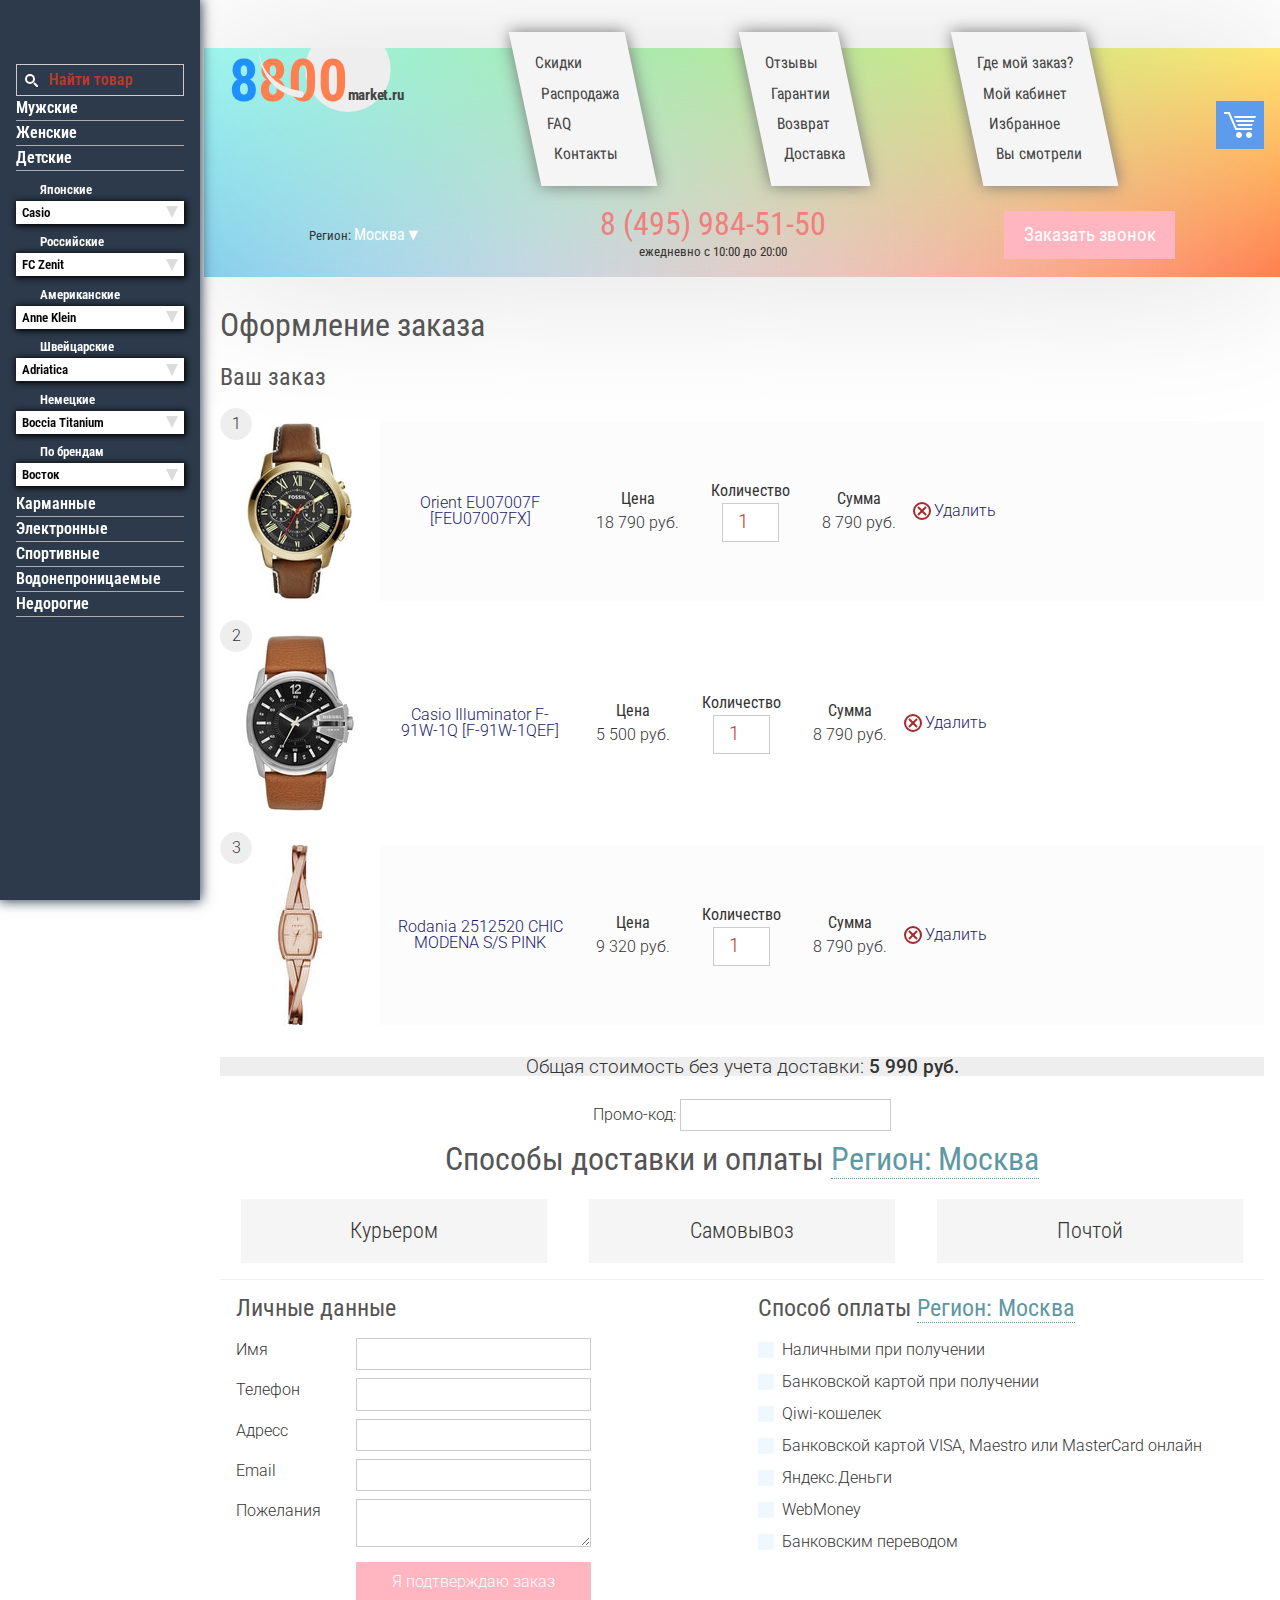
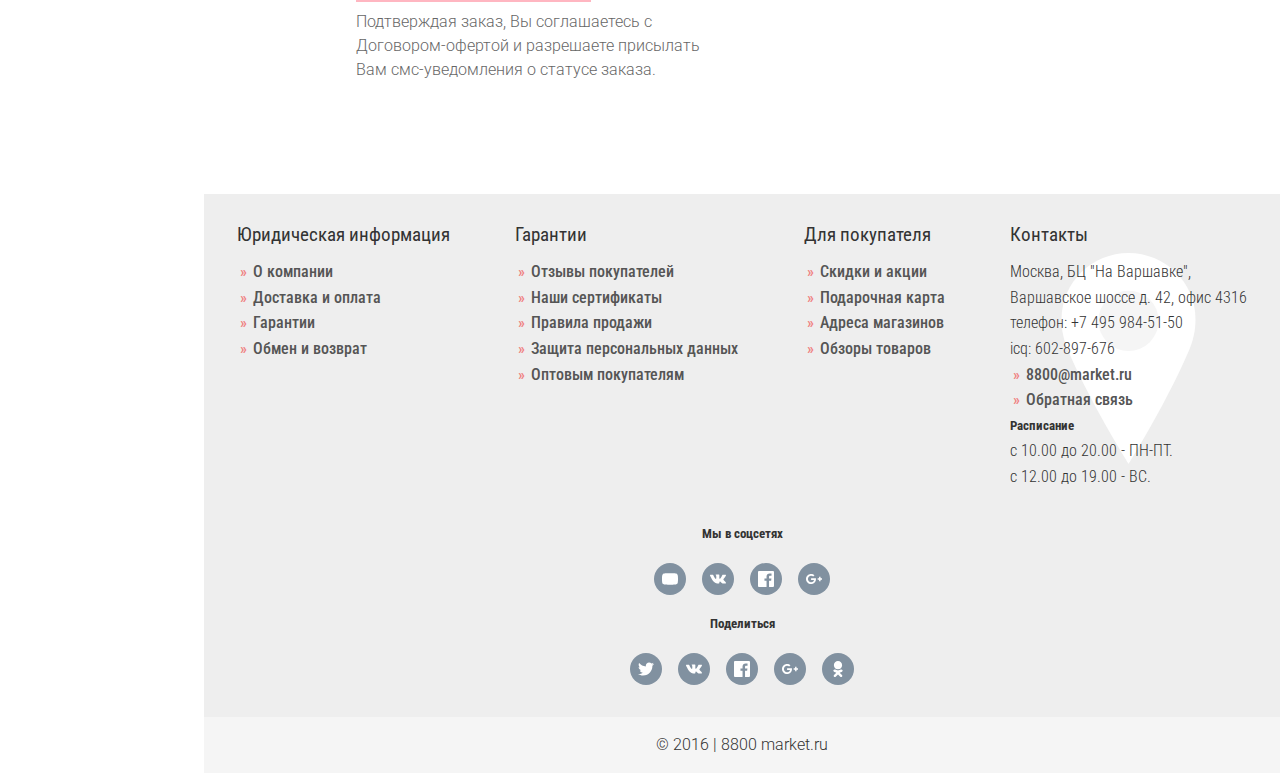
==== commit a4d14a81: "NAV" ====
--- a/cart.html
+++ b/cart.html
@@ -1,12 +1,10 @@
-<!DOCTYPE html><html lang="ru"><head><meta charset="utf-8"><meta name="viewport" content="width=device-width, initial-scale=1, , user-scalable=no"><meta http-equiv="X-UA-Compatible" content="IE=edge"><title>pageTitle</title><meta name="description" content="pageDescription"><meta name="keywords" content="pageKeywords"><link href="./assets/css/common.css" rel="stylesheet"><link href="https://fonts.googleapis.com/css?family=Roboto+Condensed:300,400,700|Roboto:300,500,700" rel="stylesheet"></head><body><div class="header"><div class="Flex"><a id="logo" href="index.html"><svg xmlns="http://www.w3.org/2000/svg" viewbox="0 0 32 96"><circle cx="64" cy="32" r="64" fill="#EEE"></circle><text text-anchor="middle" x="50%" y="50%" dy="32px" fill="dodgerblue" font-size="88px">8<tspan fill="coral">800</tspan><tspan fill="#444" dy="-2px" font-size="22px">market.ru</tspan></text><g transform=" matrix(0.866, -0.5, 0.25, 0.433, 80, 80)"><path d="M 0,70 A 65,70 0 0,0 65,0 5,5 0 0,1 75,0 75,70 0 0,1 0,70Z" fill="#EEE"></path><animatetransform attributename="transform" type="rotate" from="360 0 0" to="0 0 0" dur="1s" repeatcount="indefinite"></animatetransform></g>
-
-</svg></a><nav><a href="#">Скидки</a><a href="#">Отзывы</a><a href="#">Гарантии</a><a href="#">Возврат</a><a href="#">Доставка</a></nav><nav><a href="#">Где мой заказ?</a><a href="#">Личный кабинет</a><a href="#">Избранное </a><a href="#">Вы смотрели</a></nav><a id="cart" href="cart.html"><svg xmlns="http://www.w3.org/2000/svg" width="32px" height="32px" viewbox="0 0 512 512"><polygon points="447.992,336 181.555,336 69.539,80 0.008,80 0.008,48 90.477,48 202.492,304 447.992,304"></polygon><path d="M287.992,416c0,26.5-21.5,48-48,48s-48-21.5-48-48s21.5-48,48-48S287.992,389.5,287.992,416z"></path><path d="M447.992,416c0,26.5-21.5,48-48,48s-48-21.5-48-48s21.5-48,48-48S447.992,389.5,447.992,416z"></path><polygon points="499.18,144 511.992,112 160.008,112 172.805,144"></polygon><polygon points="211.195,240 223.992,272 447.992,272 460.805,240"></polygon><polygon points="486.398,176 185.602,176 198.398,208 473.586,208"></polygon></svg></a></div><div class="Flex"><div class="toggle-region"><small>Регион:</small><a href="" data-modal="md_regions">Москва</a></div><div class="phone"><a href="">8 (495) 984-51-50</a><small>ежедневно c 10:00 до 20:00</small></div><a href="" data-modal="md_callMe" class="btn">Заказать звонок</a></div></div><!--MODAL--><div id="md_regions" hidden="" class="overlay"><div class="modal"><div class="close"></div><h1>Доставляем по всей России</h1><div class="regions-table"><input type="text" placeholder="     Введите название своего города / населенного пункта" class="search"><a href="">Москва</a><a href="">Санкт-Петербург</a><a href="">Архангельск</a><a href="">Астрахань</a><a href="">Барнаул</a><a href="">Белгород</a><a href="">Брянск</a><a href="">Владикавказ</a><a href="">Волгоград</a><a href="">Воронеж</a><a href="">Иваново</a><a href="">Ирбит</a><a href="">Иркутск</a><a href="">Казань</a><a href="">Калининград</a><a href="">Калуга</a><a href="">Кемерово</a><a href="">Кинешма</a><a href="">Краснодар</a><a href="">Красноярск</a><a href="">Липецк</a><a href="">Майкоп</a><a href="">Массив Мшинская</a><a href="">Михайловка</a><a href="">Михайловск</a><a href="">Невинномысск</a><a href="">Нижний Новгород</a><a href="">Новокузнецк</a><a href="">Новосибирск</a><a href="">Октябрьский</a><a href="">Омск</a><a href="">Оренбург</a><a href="">Орск</a><a href="">Орёл</a><a href="">Пенза</a><a href="">Прокопьевск</a><a href="">Ростов-на-Дону</a><a href="">Рязань</a><a href="">Самара</a><a href="">Саратов</a><a href="">Светлоград</a><a href="">Северск</a><a href="">Симферополь</a><a href="">Ставрополь</a><a href="">Стерлитамак</a><a href="">Сызрань</a><a href="">Таганрог</a><a href="">Тверь</a><a href="">Тольятти</a><a href="">Томск</a><a href="">Тула</a><a href="">Тюмень</a><a href="">Улан-Удэ</a><a href="">Ульяновск</a><a href="">Уфа</a><a href="">Фролово</a><a href="">Хабаровск</a><a href="">Челябинск</a><a href="">Чита</a><a href="">Ярославль</a></div></div></div><div id="md_callMe" hidden="" class="overlay"><div class="modal"><div class="close"></div><h1>Обратный звонок</h1><div class="center"><h2>Введите ваш номер телефона</h2><input type="text" placeholder="номер телефона"><button type="submit">Жду звонка</button></div></div></div>
-<div class="wr_Content"><h1>Оформление заказа</h1><h2>Ваш заказ</h2><div class="CART"><div class="cart_item"><a href="tovar.html"><img src="assets/img/watch/10.jpg" alt=""></a><div class="order_table"><a href="tovar.html">Orient EU07007F [FEU07007FX]</a><dl><dt>Цена</dt><dd>18 790 руб.</dd></dl><dl><dt>Количество </dt><dd> <input type="number" placeholder="1"></dd></dl><dl><dt>Сумма</dt><dd>8 790 руб.</dd></dl><a href="" class="del">Удалить</a></div></div><div class="cart_item"><a href="tovar.html"><img src="assets/img/watch/22.jpg" alt=""></a><div class="order_table"><a href="tovar.html">Casio Illuminator F-91W-1Q [F-91W-1QEF]</a><dl><dt>Цена</dt><dd>5 500 руб.</dd></dl><dl><dt>Количество </dt><dd> <input type="number" placeholder="1"></dd></dl><dl><dt>Сумма</dt><dd>8 790 руб.</dd></dl><a href="" class="del">Удалить</a></div></div><div class="cart_item"><a href="tovar.html"><img src="assets/img/watch/32.jpg" alt=""></a><div class="order_table"><a href="tovar.html">Rodania 2512520 CHIC MODENA S/S PINK</a><dl><dt>Цена</dt><dd>9 320 руб.</dd></dl><dl><dt>Количество </dt><dd> <input type="number" placeholder="1"></dd></dl><dl><dt>Сумма</dt><dd>8 790 руб.</dd></dl><a href="" class="del">Удалить</a></div></div></div><div class="total">Общая стоимость без учета доставки: <b>5 990 руб.	</b></div><div class="center"> <p>Промо-код: <input type="text"></p><h1>Способы доставки и оплаты <a href="#">Регион: Москва</a></h1></div><div id="tabs_delivery" class="HERE_tabs"><input id="tab_1" type="radio" name="tst"><label for="tab_1">Курьером</label><input id="tab_2" type="radio" name="tst"><label for="tab_2">Самовывоз</label><input id="tab_3" type="radio" name="tst"><label for="tab_3">Почтой</label><div class="tab_content tab_1 form_Checkout"><label class="control checkbox"><input type="checkbox" name="name" checked=""><i class="control-indicator"></i>Курьером (в пределах МКАД)<br>Стоимость: бесплатно Примерный срок: сегодня/ завтра</label><label class="control checkbox"><input type="checkbox" name="name"><i class="control-indicator"></i>Курьером (за МКАД и по Московской области)<br>Стоимость: от 200 руб. Примерный срок: сегодня/ завтра</label><label class="control checkbox"><input type="checkbox" name="name"><i class="control-indicator"></i>Экспресс-доставка СДЭК – Москва<br>Стоимость: бесплатно Примерный срок: 2 дня</label><label class="control checkbox"><input type="checkbox" name="name"><i class="control-indicator"></i>Экспресс-доставка СПСР – Москва, Московская обл.<br>Стоимость: 540 руб. Примерный срок: 2 дня</label></div><div class="tab_content tab_2 form_Checkout"><label class="control checkbox"><input type="checkbox" name="name" checked=""><i class="control-indicator"></i>Пункты выдачи СДЭК – Москва<br>Стоимость: бесплатно Примерный срок: от 2 дней<br>Адрес: <a href="">не выбран </a><a data-modal="md_delivery" href="">выбрать адрес</a></label><label class="control checkbox"><input type="checkbox" name="name"><i class="control-indicator"></i>Пункты выдачи СДЭК – Московская, область<br>Стоимость: бесплатно Примерный срок: от 2 дней<br>Адрес: <a href="">не выбран </a><a data-modal="md_delivery" href="">выбрать адрес</a></label><label class="control checkbox"><input type="checkbox" name="name"><i class="control-indicator"></i>Самовывозом из офиса магазина<br>Стоимость: бесплатно Примерный срок: сегодня/ завтра<br>Адрес: <a href="">не выбран </a><a data-modal="md_delivery" href="">выбрать адрес</a></label><label class="control checkbox"><input type="checkbox" name="name"><i class="control-indicator"></i>Самовывозом из магазина в ТЦ «РоллХолл», бутик 41<br>Стоимость: бесплатно Примерный срок: сегодня/ завтра<br>Адрес: <a href="">не выбран </a><a data-modal="md_delivery" href="">выбрать адрес</a></label><label class="control checkbox"><input type="checkbox" name="name"><i class="control-indicator"></i>Пункты выдачи «Мультифото»<br>Стоимость: от 160 руб. Примерный срок: от 2 дней<br>Адрес: <a href="">не выбран </a><a data-modal="md_delivery" href="">выбрать адрес</a></label><label class="control checkbox"><input type="checkbox" name="name"><i class="control-indicator"></i>Постаматы PickPoint – Москва<br>Стоимость: 240 руб. Примерный срок: от 2 дней<br>Адрес: <a href="">не выбран </a><a data-modal="md_delivery" href="">выбрать адрес</a></label><label class="control checkbox"><input type="checkbox" name="name"><i class="control-indicator"></i>Постаматы PickPoint – Московская обл.<br>Стоимость: 240 руб. Примерный срок: от 2 дней<br>Адрес: <a href="">не выбран </a><a data-modal="md_delivery" href="">выбрать адрес</a></label></div><div class="tab_content tab_3 form_Checkout"><label class="control checkbox"><input type="checkbox" name="name" checked=""><i class="control-indicator"></i>Почтой России<br>Стоимость: 300 руб. Примерный срок: 5-7 дней<h5>Обращаем Ваше внимание, что при доставке Почтой России, если Вы не делаете предоплату, а выбираете способ оплаты «Наличными при получении», то при получении на почте Вам придется заплатить дополнительно к стоимости заказа 50 руб. + 4% от суммы платежа. Это комиссия почты за прием денежных средств.</h5></label></div></div>
+<!DOCTYPE html><html lang="ru"><head><meta charset="utf-8"><meta name="viewport" content="width=device-width, initial-scale=1, , user-scalable=no"><meta http-equiv="X-UA-Compatible" content="IE=edge"><title>pageTitle</title><meta name="description" content="pageDescription"><meta name="keywords" content="pageKeywords"><link href="./assets/css/common.css" rel="stylesheet"><link href="https://fonts.googleapis.com/css?family=Roboto+Condensed:300,400,700|Roboto:300,500,700" rel="stylesheet"></head><body><div class="header"><div class="Flex"><a id="logo" href="index.html"><svg xmlns="http://www.w3.org/2000/svg" viewbox="0 0 32 96"><circle cx="64" cy="32" r="64" fill="#EEE"></circle><text text-anchor="middle" x="50%" y="50%" dy="32px" fill="dodgerblue" font-size="88px">8<tspan fill="coral">800</tspan><tspan fill="#444" dy="-2px" font-size="22px">market.ru</tspan></text><g transform=" matrix(0.866, -0.5, 0.25, 0.433, 80, 80)"><path d="M 0,70 A 65,70 0 0,0 65,0 5,5 0 0,1 75,0 75,70 0 0,1 0,70Z" fill="#EEE"></path><animatetransform attributename="transform" type="rotate" from="360 0 0" to="0 0 0" dur="1s" repeatcount="indefinite"></animatetransform></g></svg></a><nav class="test"><a href="#">Скидки</a><a href="#">Распродажа</a><a href="#">FAQ</a><a href="#">Контакты</a></nav><nav class="test"><a href="#">Отзывы</a><a href="#">Гарантии</a><a href="#">Возврат</a><a href="#">Доставка</a></nav><nav class="test"><a href="#">Где мой заказ?</a><a href="#">Мой кабинет</a><a href="#">Избранное </a><a href="#">Вы смотрели</a></nav><a id="cart" href="cart.html"><svg xmlns="http://www.w3.org/2000/svg" width="32px" height="32px" viewbox="0 0 512 512"><polygon points="447.992,336 181.555,336 69.539,80 0.008,80 0.008,48 90.477,48 202.492,304 447.992,304"></polygon><path d="M287.992,416c0,26.5-21.5,48-48,48s-48-21.5-48-48s21.5-48,48-48S287.992,389.5,287.992,416z"></path><path d="M447.992,416c0,26.5-21.5,48-48,48s-48-21.5-48-48s21.5-48,48-48S447.992,389.5,447.992,416z"></path><polygon points="499.18,144 511.992,112 160.008,112 172.805,144"></polygon><polygon points="211.195,240 223.992,272 447.992,272 460.805,240"></polygon><polygon points="486.398,176 185.602,176 198.398,208 473.586,208"></polygon></svg></a></div><div class="Flex"><div class="toggle-region"><small>Регион: </small><a href="" data-modal="md_regions">Москва</a></div><div class="phone"><a href="">8 (495) 984-51-50</a><small>ежедневно c 10:00 до 20:00</small></div><a href="" data-modal="md_callMe" class="btn">Заказать звонок</a></div></div><!--MODAL--><div id="md_regions" hidden="" class="overlay"><div class="modal"><div class="close"></div><h1>Доставляем по всей России</h1><div class="regions-table"><input type="text" placeholder="     Введите название своего города / населенного пункта" class="search"><a href="">Москва</a><a href="">Санкт-Петербург</a><a href="">Архангельск</a><a href="">Астрахань</a><a href="">Барнаул</a><a href="">Белгород</a><a href="">Брянск</a><a href="">Владикавказ</a><a href="">Волгоград</a><a href="">Воронеж</a><a href="">Иваново</a><a href="">Ирбит</a><a href="">Иркутск</a><a href="">Казань</a><a href="">Калининград</a><a href="">Калуга</a><a href="">Кемерово</a><a href="">Кинешма</a><a href="">Краснодар</a><a href="">Красноярск</a><a href="">Липецк</a><a href="">Майкоп</a><a href="">Массив Мшинская</a><a href="">Михайловка</a><a href="">Михайловск</a><a href="">Невинномысск</a><a href="">Нижний Новгород</a><a href="">Новокузнецк</a><a href="">Новосибирск</a><a href="">Октябрьский</a><a href="">Омск</a><a href="">Оренбург</a><a href="">Орск</a><a href="">Орёл</a><a href="">Пенза</a><a href="">Прокопьевск</a><a href="">Ростов-на-Дону</a><a href="">Рязань</a><a href="">Самара</a><a href="">Саратов</a><a href="">Светлоград</a><a href="">Северск</a><a href="">Симферополь</a><a href="">Ставрополь</a><a href="">Стерлитамак</a><a href="">Сызрань</a><a href="">Таганрог</a><a href="">Тверь</a><a href="">Тольятти</a><a href="">Томск</a><a href="">Тула</a><a href="">Тюмень</a><a href="">Улан-Удэ</a><a href="">Ульяновск</a><a href="">Уфа</a><a href="">Фролово</a><a href="">Хабаровск</a><a href="">Челябинск</a><a href="">Чита</a><a href="">Ярославль</a></div></div></div><div id="md_callMe" hidden="" class="overlay"><div class="modal"><div class="close"></div><h1>Обратный звонок</h1><div class="center"><h2>Введите ваш номер телефона</h2><input type="text" placeholder="номер телефона"><button type="submit">Жду звонка</button></div></div></div>
+<div class="wr_Content"><h1>Оформление заказа</h1><h2>Ваш заказ</h2><div class="CART"><div class="cart_item"><a href="tovar.html"><img src="assets/img/watch/10.jpg" alt=""></a><div class="order_table"><a href="tovar.html">Orient EU07007F [FEU07007FX]</a><dl><dt>Цена</dt><dd>18 790 руб.</dd></dl><dl><dt>Количество </dt><dd> <input type="number" placeholder="1"></dd></dl><dl><dt>Сумма</dt><dd>8 790 руб.</dd></dl><a href="" class="del">Удалить</a></div></div><div class="cart_item"><a href="tovar.html"><img src="assets/img/watch/22.jpg" alt=""></a><div class="order_table"><a href="tovar.html">Casio Illuminator F-91W-1Q [F-91W-1QEF]</a><dl><dt>Цена</dt><dd>5 500 руб.</dd></dl><dl><dt>Количество </dt><dd> <input type="number" placeholder="1"></dd></dl><dl><dt>Сумма</dt><dd>8 790 руб.</dd></dl><a href="" class="del">Удалить</a></div></div><div class="cart_item"><a href="tovar.html"><img src="assets/img/watch/32.jpg" alt=""></a><div class="order_table"><a href="tovar.html">Rodania 2512520 CHIC MODENA S/S PINK</a><dl><dt>Цена</dt><dd>9 320 руб.</dd></dl><dl><dt>Количество </dt><dd> <input type="number" placeholder="1"></dd></dl><dl><dt>Сумма</dt><dd>8 790 руб.</dd></dl><a href="" class="del">Удалить</a></div></div></div><div class="total">Общая стоимость без учета доставки: <b>5 990 руб.	</b></div><div class="center"> <p>Промо-код: <input type="text"></p><h1>Способы доставки и оплаты <a href="#" data-modal="md_regions">Регион: Москва</a></h1></div><div id="tabs_delivery" class="HERE_tabs"><input id="tab_1" type="radio" name="tst"><label for="tab_1">Курьером</label><input id="tab_2" type="radio" name="tst"><label for="tab_2">Самовывоз</label><input id="tab_3" type="radio" name="tst"><label for="tab_3">Почтой</label><div class="tab_content tab_1 form_Checkout"><label class="control checkbox"><input type="checkbox" name="name" checked=""><i class="control-indicator"></i>Курьером (в пределах МКАД)<br>Стоимость: бесплатно Примерный срок: сегодня/ завтра</label><label class="control checkbox"><input type="checkbox" name="name"><i class="control-indicator"></i>Курьером (за МКАД и по Московской области)<br>Стоимость: от 200 руб. Примерный срок: сегодня/ завтра</label><label class="control checkbox"><input type="checkbox" name="name"><i class="control-indicator"></i>Экспресс-доставка СДЭК – Москва<br>Стоимость: бесплатно Примерный срок: 2 дня</label><label class="control checkbox"><input type="checkbox" name="name"><i class="control-indicator"></i>Экспресс-доставка СПСР – Москва, Московская обл.<br>Стоимость: 540 руб. Примерный срок: 2 дня</label></div><div class="tab_content tab_2 form_Checkout"><label class="control checkbox"><input type="checkbox" name="name" checked=""><i class="control-indicator"></i>Пункты выдачи СДЭК – Москва<br>Стоимость: бесплатно Примерный срок: от 2 дней<br>Адрес: <a href="">не выбран </a><a data-modal="md_delivery" href="">выбрать адрес</a></label><label class="control checkbox"><input type="checkbox" name="name"><i class="control-indicator"></i>Пункты выдачи СДЭК – Московская, область<br>Стоимость: бесплатно Примерный срок: от 2 дней<br>Адрес: <a href="">не выбран </a><a data-modal="md_delivery" href="">выбрать адрес</a></label><label class="control checkbox"><input type="checkbox" name="name"><i class="control-indicator"></i>Самовывозом из офиса магазина<br>Стоимость: бесплатно Примерный срок: сегодня/ завтра<br>Адрес: <a href="">не выбран </a><a data-modal="md_delivery" href="">выбрать адрес</a></label><label class="control checkbox"><input type="checkbox" name="name"><i class="control-indicator"></i>Самовывозом из магазина в ТЦ «РоллХолл», бутик 41<br>Стоимость: бесплатно Примерный срок: сегодня/ завтра<br>Адрес: <a href="">не выбран </a><a data-modal="md_delivery" href="">выбрать адрес</a></label><label class="control checkbox"><input type="checkbox" name="name"><i class="control-indicator"></i>Пункты выдачи «Мультифото»<br>Стоимость: от 160 руб. Примерный срок: от 2 дней<br>Адрес: <a href="">не выбран </a><a data-modal="md_delivery" href="">выбрать адрес</a></label><label class="control checkbox"><input type="checkbox" name="name"><i class="control-indicator"></i>Постаматы PickPoint – Москва<br>Стоимость: 240 руб. Примерный срок: от 2 дней<br>Адрес: <a href="">не выбран </a><a data-modal="md_delivery" href="">выбрать адрес</a></label><label class="control checkbox"><input type="checkbox" name="name"><i class="control-indicator"></i>Постаматы PickPoint – Московская обл.<br>Стоимость: 240 руб. Примерный срок: от 2 дней<br>Адрес: <a href="">не выбран </a><a data-modal="md_delivery" href="">выбрать адрес</a></label></div><div class="tab_content tab_3 form_Checkout"><label class="control checkbox"><input type="checkbox" name="name" checked=""><i class="control-indicator"></i>Почтой России<br>Стоимость: 300 руб. Примерный срок: 5-7 дней<div class="bold">Обращаем Ваше внимание, что при доставке Почтой России, если Вы не делаете предоплату, а выбираете способ оплаты «Наличными при получении», то при получении на почте Вам придется заплатить дополнительно к стоимости заказа 50 руб. + 4% от суммы платежа. Это комиссия почты за прием денежных средств.</div></label></div></div>
 
 
 
 
 
-<div class="flex_forms"><div class="form_Checkout"><h2>Личные данные</h2><label><b>Имя</b><input type="text"></label><label><b>Телефон</b><input type="text"></label><label><b>Адресс</b><input type="text"></label><label><b>Email</b><input type="text"></label><label><b>Пожелания</b><textarea name="name"> </textarea></label><div class="confirm"><button type="submit">Я подтверждаю заказ</button><p>Подтверждая заказ, Вы соглашаетесь с Договором-офертой и разрешаете присылать Вам смс-уведомления о статусе заказа.</p></div></div><div class="form_Checkout"><h2>Способ оплаты <a href="#">Регион: Москва</a></h2><label class="control checkbox"><input type="radio" name="pay"><i class="control-indicator"></i>Наличными при получении</label><label class="control checkbox"><input type="radio" name="pay"><i class="control-indicator"></i>Банковской картой при получении</label><label class="control checkbox"><input type="radio" name="pay"><i class="control-indicator"></i>Qiwi-кошелек</label><label class="control checkbox"><input type="radio" name="pay"><i class="control-indicator"></i>Банковской картой VISA, Maestro или MasterCard онлайн</label><label class="control checkbox"><input type="radio" name="pay"><i class="control-indicator"></i>Яндекс.Деньги</label><label class="control checkbox"><input type="radio" name="pay"><i class="control-indicator"></i>WebMoney</label><label class="control checkbox"><input type="radio" name="pay"><i class="control-indicator"></i>Банковским переводом</label></div></div></div><!--MODAL--><div id="md_delivery" hidden="" class="overlay"><div class="modal"><div class="close"></div><h1>Выберите пункт выдачи</h1><div id="tabs_modal" class="HERE_tabs"><div class="rotate_90deg"><a href="#" class="current">Все</a><a href="#">СДЭК</a><a href="#">PickPoint</a></div><input id="toMap" type="radio" name="tabs" checked=""><label for="toMap">На карте</label><input id="toList" type="radio" name="tabs"><label for="toList">Списком</label><div class="tab_content tab_1"><div id="map"></div></div><div class="tab_content tab_2"><ul class="point_of_delivery"><li>Белово, ПОЧТОВЫЙ ПЕР, д.8а На Почтовом</li><li>пн-пт 10-19</li><li>80 руб. 3-4 дн</li></ul><ul class="point_of_delivery"><li>Кемерово, КУЗНЕЦКИЙ ПРОСПЕКТ, д.10 На Кузнецком. Есть терминал</li><li>пн-пт 10-19</li><li>80 руб. 3-4 дн</li></ul><ul class="point_of_delivery"><li>Кемерово, ПР-Т ЛЕНИНА, д.162 На Ленина. Есть терминал</li><li>пн-пт 10-19</li><li>80 руб. 3-4 дн</li></ul><ul class="point_of_delivery"><li>Кемерово, ТУХАЧЕВСКОГО, д.47В На Тухачевского. Есть терминал вн.4202</li><li>пн-пт 10-19</li><li>80 руб. 3-4 дн</li></ul><ul class="point_of_delivery"><li>Киселевск, ПЕРЕУЛОК ТРАНСПОРТНЫЙ, д.4, оф.7 На Транспортном переулке</li><li>пн-пт 10-19</li><li>80 руб. 3-4 дн</li></ul><ul class="point_of_delivery"><li>Ленинск-Кузнецкий, КИРОВА ПР-Т, д.91 На Кирова. Есть терминал</li><li>пн-пт 10-19</li><li>80 руб. 3-4 дн</li></ul><ul class="point_of_delivery"><li>Междуреченск, КОММУНИСТИЧЕСКИЙ ПР-КТ, д.7 На Коммунистической</li><li>пн-пт 10-19</li><li>80 руб. 3-4 дн</li></ul><ul class="point_of_delivery"><li>Новокузнецк, ПР. КУРБАТОВА, д.1 А, оф.110 На Курбатова</li><li>пн-пт 10-19</li><li>80 руб. 3-4 дн</li></ul><ul class="point_of_delivery"><li>Новокузнецк, ПР-Т МЕТАЛЛУРГОВ, д.38 На Металлургов. Есть терминал</li><li>пн-пт 10-19</li><li>80 руб. 3-4 дн</li></ul><ul class="point_of_delivery"><li>Прокопьевск, УЛ. ГАГАРИНА, д.26/3 На Гагарина. ТЦ Зебра, 1эй этаж</li><li>пн-пт 10-19</li><li>80 руб. 3-4 дн</li></ul><ul class="point_of_delivery"><li>Юрга, УЛ. ЛЕНИНГРАДСКАЯ, д.4, оф.22 На Ленинградской</li><li>пн-пт 10-19</li><li>80 руб. 3-4 дн</li></ul></div></div></div></div><div class="filters-icon">☰</div><div class="filters"><input type="text" placeholder="      Найти товар" class="search"><nav><a href="">Мужские</a><a href="">Женские</a><a href="">Детские</a></nav><form><label>Японские<select><option>Casio</option><option>Casio G-Shock</option><option>Citizen</option><option>J. Springs</option><option>Orient</option><option>Q&amp;Q</option></select></label><label>Российские<select><option>FC Zenit</option><option>Level</option><option>VECTOR</option><option>Восток</option><option>Восток Командирские</option><option>Заря</option><option>Комета</option><option>Луч</option><option>Михаил Москвин</option><option>Нестеров</option><option>Полёт</option><option>Полёт Президент</option><option>Romanoff</option><option>РОССИЯ</option><option>Слава</option><option>Спецназ</option><option>Спутник Престиж</option><option>Штурманские</option><option>Электроника</option></select></label><label>Американские<select><option>Anne Klein</option><option>Bulova</option><option>Disney</option><option>Ingersoll</option><option>Stuhrling</option><option>Timex</option></select></label><label>Швейцарские<select><option>Adriatica</option><option>Alfex</option><option>Appella</option><option>Atlantic</option><option>Blauling</option><option>Candino</option><option>Cover</option><option>Deep Blue</option><option>Doxa</option><option>Epos</option><option>GC</option><option>Jean Marcel</option><option>Jowissa</option><option>Kolber</option><option>L Duchen</option><option>Le Chic</option><option>Mathey Tissot</option><option>Nautica</option><option>Philip Laurence</option><option>Pierre Ricaud</option><option>Remark</option><option>Rodania</option><option>Sauvage</option><option>Swiss Eagle</option><option>Swiss Military by Chrono</option><option>Swiss Military Hanowa</option><option>Taller</option><option>Titoni</option><option>Wainer</option></select></label><label>Немецкие<select><option>Boccia Titanium</option><option>Bruno Sohnle</option><option>Carucci</option><option>Dufa</option><option>Just</option><option>Limit</option><option>Steinmeyer</option></select></label><label>По брендам<select><option>Восток</option><option>Заря</option><option>Комета</option><option>Луч</option><option>Михаил Москвин</option><option>Нестеров</option><option>Полёт</option><option>РОССИЯ</option><option>РФС</option><option>Слава</option><option>Спецназ</option><option>Спутник Престиж</option><option>Штурманские</option><option>Электроника</option><option>Adidas</option><option>Adriatica</option><option>Alfex</option><option>Anne Klein</option><option>Appella</option><option>Atlantic</option><option>AVI-8</option><option>Ben Sherman</option><option>Blauling</option><option>Blumarine</option><option>Boccia Titanium</option><option>Bruno Sohnle</option><option>Bulova</option><option>Candino</option><option>Carucci</option><option>Casio</option><option>Chronotech</option><option>Citizen</option><option>Cooc</option><option>Cover</option><option>Daniel Wellington</option><option>Danish Design</option><option>Deep Blue</option><option>Detomaso</option><option>Diesel</option><option>Disney by RFS</option><option>DKNY</option><option>Doxa</option><option>Dufa</option><option>Elite</option><option>Emporio Armani</option><option>ENE</option><option>Epos</option><option>Esprit</option><option>Essence</option><option>Fabler</option><option>FC Zenit</option><option>Fossil</option><option>French Connection</option><option>GC</option><option>GO Girl Only</option><option>Gryon</option><option>Guardo</option><option>Guess</option><option>Ingersoll</option><option>InTimes</option><option>J. Springs</option><option>Jacques Lemans</option><option>Jean Marcel</option><option>Jordan Kerr</option><option>Jowissa</option><option>Just</option><option>Kahuna</option><option>Karen Millen</option><option>Kolber</option><option>L Duchen</option><option>LAROS</option><option>Le Chic</option><option>Level</option><option>Limit</option><option>Link</option><option>Locman</option><option>Mark Maddox</option><option>Mathey Tissot</option><option>Morgan</option><option>Moschino</option><option>Nautica</option><option>Nowley</option><option>Omax</option><option>Orient</option><option>Perfect</option><option>Philip Laurence</option><option>Pierre Lannier</option><option>Pierre Ricaud</option><option>Police</option><option>Puma</option><option>Q&amp;Q</option><option>Quantum</option><option>Reebok</option><option>Remark</option><option>Rodania</option><option>Romanoff</option><option>Romanson</option><option>Royal London</option><option>Sauvage</option><option>Skagen</option><option>Steinmeyer</option><option>STORM</option><option>Stuhrling</option><option>SUUNTO</option><option>Swiss Eagle</option><option>Swiss Military by Chrono</option><option>Swiss Military Hanowa</option><option>Taller</option><option>33 Element</option><option>Thomas Earnshaw</option><option>Timestar</option><option>Timex</option><option>Titoni</option><option>Valeri</option><option>VECTOR</option><option>Versus</option><option>Wainer</option><option>Yonger</option></select></label></form><nav><a href="">Карманные</a><a href="">Электронные</a><a href="">Спортивные</a><a href="">Водонепроницаемые</a><a href="">Недорогие</a></nav></div><footer><nav><h3>Юридическая информация</h3><a href="#">О компании</a><a href="#">Доставка и оплата</a><a href="#">Гарантии</a><a href="#">Обмен и возврат</a></nav><nav><h3>Гарантии</h3><a href="#">Отзывы покупателей</a><a href="#">Наши сертификаты</a><a href="#">Правила продажи</a><a href="#">Защита персональных данных</a><a href="#">Оптовым покупателям</a></nav><nav><h3>Для покупателя</h3><a href="#">Скидки и акции</a><a href="#">Подарочная карта</a><a href="#">Адреса магазинов</a><a href="#">Обзоры товаров</a></nav><address><h3>Контакты</h3>Москва, БЦ "На Варшавке",<br>Варшавское шоссе д. 42, офис 4316<br>телефон: +7 495 984-51-50<br>icq: 602-897-676<br><a href="#">8800@market.ru</a><a href="#">Обратная связь</a><h5>Расписание</h5>с 10.00 до 20.00 - ПН-ПТ. <br>с 12.00 до 19.00 - ВС. 	</address><div class="socials"><h5>Мы в соцсетях</h5><div class="socials-set"><a href="https://www.youtube.com/user/presidentwatches"><svg class="icon"><use xmlns:xlink="http://www.w3.org/1999/xlink" xlink:href="#icon_youtube" x="0" y="0"></use></svg></a><a href="https://vk.com/public125188473"><svg class="icon"><use xmlns:xlink="http://www.w3.org/1999/xlink" xlink:href="#icon_vk"></use></svg></a><a href="https://www.facebook.com/pwatches"><svg class="icon"><use xmlns:xlink="http://www.w3.org/1999/xlink" xlink:href="#icon_fb"></use></svg></a><a href="https://plus.google.com/u/0/+presidentwatches/about"><svg class="icon"><use xmlns:xlink="http://www.w3.org/1999/xlink" xlink:href="#icon_googleplus"></use></svg></a></div><h5>Поделиться</h5><div class="socials-set"><a href="https://twitter.com/share?url=[URL]&amp;text=[TITLE]" onclick="javascript:window.open(this.href,'', 'menubar=no,toolbar=no,resizable=yes,scrollbars=yes,height=400,width=320');return false;"><svg class="icon"><use xmlns:xlink="http://www.w3.org/1999/xlink" xlink:href="#icon_twitter"></use></svg></a><a href="http://vk.com/share.php?url=[URL]&amp;title=[TITLE]&amp;description=[DESC]&amp;image=[IMAGE]&amp;noparse=true" onclick="javascript:window.open(this.href,'', 'menubar=no,toolbar=no,resizable=yes,scrollbars=yes,height=400,width=320');return false;"><svg class="icon"><use xmlns:xlink="http://www.w3.org/1999/xlink" xlink:href="#icon_vk"></use></svg></a><a href="http://www.facebook.com/sharer.php?u=http://bit.ly/FBshareArticle" onclick="javascript:window.open(this.href,'', 'menubar=no,toolbar=no,resizable=yes,scrollbars=yes,height=400,width=320');return false;"><svg class="icon"><use xmlns:xlink="http://www.w3.org/1999/xlink" xlink:href="#icon_fb"></use></svg></a><a href="https://plus.google.com/share?url=[URL]" onclick="javascript:window.open(this.href,'', 'menubar=no,toolbar=no,resizable=yes,scrollbars=yes,height=400,width=320');return false;"><svg class="icon"><use xmlns:xlink="http://www.w3.org/1999/xlink" xlink:href="#icon_googleplus"></use></svg></a><a href="http://www.odnoklassniki.ru/dk?st.cmd=addShare&amp;st.s=1&amp;st._surl=[URL]&amp;st.comments=[TITLE]" onclick="javascript:window.open(this.href,'', 'menubar=no,toolbar=no,resizable=yes,scrollbars=yes,height=400,width=320');return false;"><svg class="icon"><use xmlns:xlink="http://www.w3.org/1999/xlink" xlink:href="#icon_ok"></use></svg></a>
+<div class="flex_forms"><div class="form_Checkout"><h2>Личные данные</h2><label><b>Имя</b><input type="text"></label><label><b>Телефон</b><input type="text"></label><label><b>Адресс</b><input type="text"></label><label><b>Email</b><input type="text"></label><label><b>Пожелания</b><textarea name="name"> </textarea></label><div class="confirm"><button type="submit">Я подтверждаю заказ</button><p>Подтверждая заказ, Вы соглашаетесь с Договором-офертой и разрешаете присылать Вам смс-уведомления о статусе заказа.</p></div></div><div class="form_Checkout"><h2>Способ оплаты <a href="#" data-modal="md_regions">Регион: Москва</a></h2><label class="control checkbox"><input type="radio" name="pay"><i class="control-indicator"></i>Наличными при получении</label><label class="control checkbox"><input type="radio" name="pay"><i class="control-indicator"></i>Банковской картой при получении</label><label class="control checkbox"><input type="radio" name="pay"><i class="control-indicator"></i>Qiwi-кошелек</label><label class="control checkbox"><input type="radio" name="pay"><i class="control-indicator"></i>Банковской картой VISA, Maestro или MasterCard онлайн</label><label class="control checkbox"><input type="radio" name="pay"><i class="control-indicator"></i>Яндекс.Деньги</label><label class="control checkbox"><input type="radio" name="pay"><i class="control-indicator"></i>WebMoney</label><label class="control checkbox"><input type="radio" name="pay"><i class="control-indicator"></i>Банковским переводом</label></div></div></div><!--MODAL--><div id="md_delivery" hidden="" class="overlay"><div class="modal"><div class="close"></div><h1>Выберите пункт выдачи</h1><div id="tabs_modal" class="HERE_tabs"><div class="rotate_90deg"><a href="#" class="current">Все</a><a href="#">СДЭК</a><a href="#">PickPoint</a></div><input id="toMap" type="radio" name="tabs" checked=""><label for="toMap">На карте</label><input id="toList" type="radio" name="tabs"><label for="toList">Списком</label><div class="tab_content tab_1"><div id="map"></div></div><div class="tab_content tab_2"><ul class="point_of_delivery"><li>Белово, ПОЧТОВЫЙ ПЕР, д.8а На Почтовом</li><li>пн-пт 10-19</li><li>80 руб. 3-4 дн</li></ul><ul class="point_of_delivery"><li>Кемерово, КУЗНЕЦКИЙ ПРОСПЕКТ, д.10 На Кузнецком. Есть терминал</li><li>пн-пт 10-19</li><li>80 руб. 3-4 дн</li></ul><ul class="point_of_delivery"><li>Кемерово, ПР-Т ЛЕНИНА, д.162 На Ленина. Есть терминал</li><li>пн-пт 10-19</li><li>80 руб. 3-4 дн</li></ul><ul class="point_of_delivery"><li>Кемерово, ТУХАЧЕВСКОГО, д.47В На Тухачевского. Есть терминал вн.4202</li><li>пн-пт 10-19</li><li>80 руб. 3-4 дн</li></ul><ul class="point_of_delivery"><li>Киселевск, ПЕРЕУЛОК ТРАНСПОРТНЫЙ, д.4, оф.7 На Транспортном переулке</li><li>пн-пт 10-19</li><li>80 руб. 3-4 дн</li></ul><ul class="point_of_delivery"><li>Ленинск-Кузнецкий, КИРОВА ПР-Т, д.91 На Кирова. Есть терминал</li><li>пн-пт 10-19</li><li>80 руб. 3-4 дн</li></ul><ul class="point_of_delivery"><li>Междуреченск, КОММУНИСТИЧЕСКИЙ ПР-КТ, д.7 На Коммунистической</li><li>пн-пт 10-19</li><li>80 руб. 3-4 дн</li></ul><ul class="point_of_delivery"><li>Новокузнецк, ПР. КУРБАТОВА, д.1 А, оф.110 На Курбатова</li><li>пн-пт 10-19</li><li>80 руб. 3-4 дн</li></ul><ul class="point_of_delivery"><li>Новокузнецк, ПР-Т МЕТАЛЛУРГОВ, д.38 На Металлургов. Есть терминал</li><li>пн-пт 10-19</li><li>80 руб. 3-4 дн</li></ul><ul class="point_of_delivery"><li>Прокопьевск, УЛ. ГАГАРИНА, д.26/3 На Гагарина. ТЦ Зебра, 1эй этаж</li><li>пн-пт 10-19</li><li>80 руб. 3-4 дн</li></ul><ul class="point_of_delivery"><li>Юрга, УЛ. ЛЕНИНГРАДСКАЯ, д.4, оф.22 На Ленинградской</li><li>пн-пт 10-19</li><li>80 руб. 3-4 дн</li></ul></div></div></div></div><div class="filters-icon">☰</div><div class="filters"><input type="text" placeholder="      Найти товар" class="search"><nav><a href="">Мужские</a><a href="">Женские</a><a href="">Детские</a></nav><form><label>Японские<select><option>Casio</option><option>Casio G-Shock</option><option>Citizen</option><option>J. Springs</option><option>Orient</option><option>Q&amp;Q</option></select></label><label>Российские<select><option>FC Zenit</option><option>Level</option><option>VECTOR</option><option>Восток</option><option>Восток Командирские</option><option>Заря</option><option>Комета</option><option>Луч</option><option>Михаил Москвин</option><option>Нестеров</option><option>Полёт</option><option>Полёт Президент</option><option>Romanoff</option><option>РОССИЯ</option><option>Слава</option><option>Спецназ</option><option>Спутник Престиж</option><option>Штурманские</option><option>Электроника</option></select></label><label>Американские<select><option>Anne Klein</option><option>Bulova</option><option>Disney</option><option>Ingersoll</option><option>Stuhrling</option><option>Timex</option></select></label><label>Швейцарские<select><option>Adriatica</option><option>Alfex</option><option>Appella</option><option>Atlantic</option><option>Blauling</option><option>Candino</option><option>Cover</option><option>Deep Blue</option><option>Doxa</option><option>Epos</option><option>GC</option><option>Jean Marcel</option><option>Jowissa</option><option>Kolber</option><option>L Duchen</option><option>Le Chic</option><option>Mathey Tissot</option><option>Nautica</option><option>Philip Laurence</option><option>Pierre Ricaud</option><option>Remark</option><option>Rodania</option><option>Sauvage</option><option>Swiss Eagle</option><option>Swiss Military by Chrono</option><option>Swiss Military Hanowa</option><option>Taller</option><option>Titoni</option><option>Wainer</option></select></label><label>Немецкие<select><option>Boccia Titanium</option><option>Bruno Sohnle</option><option>Carucci</option><option>Dufa</option><option>Just</option><option>Limit</option><option>Steinmeyer</option></select></label><label>По брендам<select><option>Восток</option><option>Заря</option><option>Комета</option><option>Луч</option><option>Михаил Москвин</option><option>Нестеров</option><option>Полёт</option><option>РОССИЯ</option><option>РФС</option><option>Слава</option><option>Спецназ</option><option>Спутник Престиж</option><option>Штурманские</option><option>Электроника</option><option>Adidas</option><option>Adriatica</option><option>Alfex</option><option>Anne Klein</option><option>Appella</option><option>Atlantic</option><option>AVI-8</option><option>Ben Sherman</option><option>Blauling</option><option>Blumarine</option><option>Boccia Titanium</option><option>Bruno Sohnle</option><option>Bulova</option><option>Candino</option><option>Carucci</option><option>Casio</option><option>Chronotech</option><option>Citizen</option><option>Cooc</option><option>Cover</option><option>Daniel Wellington</option><option>Danish Design</option><option>Deep Blue</option><option>Detomaso</option><option>Diesel</option><option>Disney by RFS</option><option>DKNY</option><option>Doxa</option><option>Dufa</option><option>Elite</option><option>Emporio Armani</option><option>ENE</option><option>Epos</option><option>Esprit</option><option>Essence</option><option>Fabler</option><option>FC Zenit</option><option>Fossil</option><option>French Connection</option><option>GC</option><option>GO Girl Only</option><option>Gryon</option><option>Guardo</option><option>Guess</option><option>Ingersoll</option><option>InTimes</option><option>J. Springs</option><option>Jacques Lemans</option><option>Jean Marcel</option><option>Jordan Kerr</option><option>Jowissa</option><option>Just</option><option>Kahuna</option><option>Karen Millen</option><option>Kolber</option><option>L Duchen</option><option>LAROS</option><option>Le Chic</option><option>Level</option><option>Limit</option><option>Link</option><option>Locman</option><option>Mark Maddox</option><option>Mathey Tissot</option><option>Morgan</option><option>Moschino</option><option>Nautica</option><option>Nowley</option><option>Omax</option><option>Orient</option><option>Perfect</option><option>Philip Laurence</option><option>Pierre Lannier</option><option>Pierre Ricaud</option><option>Police</option><option>Puma</option><option>Q&amp;Q</option><option>Quantum</option><option>Reebok</option><option>Remark</option><option>Rodania</option><option>Romanoff</option><option>Romanson</option><option>Royal London</option><option>Sauvage</option><option>Skagen</option><option>Steinmeyer</option><option>STORM</option><option>Stuhrling</option><option>SUUNTO</option><option>Swiss Eagle</option><option>Swiss Military by Chrono</option><option>Swiss Military Hanowa</option><option>Taller</option><option>33 Element</option><option>Thomas Earnshaw</option><option>Timestar</option><option>Timex</option><option>Titoni</option><option>Valeri</option><option>VECTOR</option><option>Versus</option><option>Wainer</option><option>Yonger</option></select></label></form><nav><a href="">Карманные</a><a href="">Электронные</a><a href="">Спортивные</a><a href="">Водонепроницаемые</a><a href="">Недорогие</a></nav></div><footer><nav><h3>Юридическая информация</h3><a href="#">О компании</a><a href="#">Доставка и оплата</a><a href="#">Гарантии</a><a href="#">Обмен и возврат</a></nav><nav><h3>Гарантии</h3><a href="#">Отзывы покупателей</a><a href="#">Наши сертификаты</a><a href="#">Правила продажи</a><a href="#">Защита персональных данных</a><a href="#">Оптовым покупателям</a></nav><nav><h3>Для покупателя</h3><a href="#">Скидки и акции</a><a href="#">Подарочная карта</a><a href="#">Адреса магазинов</a><a href="#">Обзоры товаров</a></nav><address><h3>Контакты</h3>Москва, БЦ "На Варшавке",<br>Варшавское шоссе д. 42, офис 4316<br>телефон: +7 495 984-51-50<br>icq: 602-897-676<br><a href="#">8800@market.ru</a><a href="#">Обратная связь</a><h5>Расписание</h5>с 10.00 до 20.00 - ПН-ПТ. <br>с 12.00 до 19.00 - ВС. 	</address><div class="socials"><h5>Мы в соцсетях</h5><div class="socials-set"><a href="https://www.youtube.com/user/presidentwatches"><svg class="icon"><use xmlns:xlink="http://www.w3.org/1999/xlink" xlink:href="#icon_youtube" x="0" y="0"></use></svg></a><a href="https://vk.com/public125188473"><svg class="icon"><use xmlns:xlink="http://www.w3.org/1999/xlink" xlink:href="#icon_vk"></use></svg></a><a href="https://www.facebook.com/pwatches"><svg class="icon"><use xmlns:xlink="http://www.w3.org/1999/xlink" xlink:href="#icon_fb"></use></svg></a><a href="https://plus.google.com/u/0/+presidentwatches/about"><svg class="icon"><use xmlns:xlink="http://www.w3.org/1999/xlink" xlink:href="#icon_googleplus"></use></svg></a></div><h5>Поделиться</h5><div class="socials-set"><a href="https://twitter.com/share?url=[URL]&amp;text=[TITLE]" onclick="javascript:window.open(this.href,'', 'menubar=no,toolbar=no,resizable=yes,scrollbars=yes,height=400,width=320');return false;"><svg class="icon"><use xmlns:xlink="http://www.w3.org/1999/xlink" xlink:href="#icon_twitter"></use></svg></a><a href="http://vk.com/share.php?url=[URL]&amp;title=[TITLE]&amp;description=[DESC]&amp;image=[IMAGE]&amp;noparse=true" onclick="javascript:window.open(this.href,'', 'menubar=no,toolbar=no,resizable=yes,scrollbars=yes,height=400,width=320');return false;"><svg class="icon"><use xmlns:xlink="http://www.w3.org/1999/xlink" xlink:href="#icon_vk"></use></svg></a><a href="http://www.facebook.com/sharer.php?u=http://bit.ly/FBshareArticle" onclick="javascript:window.open(this.href,'', 'menubar=no,toolbar=no,resizable=yes,scrollbars=yes,height=400,width=320');return false;"><svg class="icon"><use xmlns:xlink="http://www.w3.org/1999/xlink" xlink:href="#icon_fb"></use></svg></a><a href="https://plus.google.com/share?url=[URL]" onclick="javascript:window.open(this.href,'', 'menubar=no,toolbar=no,resizable=yes,scrollbars=yes,height=400,width=320');return false;"><svg class="icon"><use xmlns:xlink="http://www.w3.org/1999/xlink" xlink:href="#icon_googleplus"></use></svg></a><a href="http://www.odnoklassniki.ru/dk?st.cmd=addShare&amp;st.s=1&amp;st._surl=[URL]&amp;st.comments=[TITLE]" onclick="javascript:window.open(this.href,'', 'menubar=no,toolbar=no,resizable=yes,scrollbars=yes,height=400,width=320');return false;"><svg class="icon"><use xmlns:xlink="http://www.w3.org/1999/xlink" xlink:href="#icon_ok"></use></svg></a>
 
 </div></div></footer><svg style="display: none;" viewbox="0 0 16 16" xmlns="http://www.w3.org/2000/svg" fill-rule="evenodd" clip-rule="evenodd" stroke-linejoin="round" stroke-miterlimit="1.414"><symbol id="icon_ok"><path d="M9.67 11.626c.84-.19 1.652-.524 2.4-.993.564-.356.734-1.103.378-1.668-.356-.566-1.102-.737-1.668-.38-1.692 1.063-3.87 1.063-5.56 0-.566-.357-1.313-.186-1.668.38-.356.566-.186 1.312.38 1.668.746.47 1.556.802 2.397.993l-2.31 2.31c-.474.47-.474 1.237 0 1.71.235.236.545.354.854.354.31 0 .62-.118.856-.354L8 13.376l2.27 2.27c.47.472 1.237.472 1.71 0 .472-.473.472-1.24 0-1.71l-2.31-2.31zM8 8.258c2.278 0 4.13-1.852 4.13-4.128C12.13 1.852 10.277 0 8 0S3.87 1.852 3.87 4.13c0 2.276 1.853 4.128 4.13 4.128zM8 2.42c-.942 0-1.71.767-1.71 1.71 0 .942.768 1.71 1.71 1.71.943 0 1.71-.768 1.71-1.71 0-.943-.767-1.71-1.71-1.71z"></path></symbol><symbol id="icon_vk"><path d="M7.828 12.526h.957s.288-.032.436-.19c.137-.147.133-.42.133-.42s-.02-1.284.576-1.473c.587-.187 1.34 1.24 2.14 1.788.604.416 1.063.326 1.063.326l2.137-.03s1.117-.07.587-.948c-.043-.072-.308-.65-1.588-1.838-1.34-1.244-1.162-1.043.452-3.194.983-1.31 1.376-2.11 1.253-2.452-.117-.326-.84-.24-.84-.24l-2.406.015s-.18-.025-.31.054c-.13.077-.213.258-.213.258s-.38 1.013-.89 1.876c-1.07 1.82-1.5 1.915-1.674 1.802-.407-.264-.305-1.058-.305-1.622 0-1.763.267-2.498-.52-2.688-.263-.063-.455-.105-1.124-.112-.86-.01-1.585.003-1.996.204-.274.134-.485.433-.357.45.16.02.52.097.71.357.248.335.24 1.088.24 1.088s.14 2.075-.33 2.333c-.326.177-.77-.184-1.726-1.834-.49-.845-.858-1.78-.858-1.78s-.072-.174-.2-.268c-.153-.113-.368-.15-.368-.15L.52 3.855s-.342.01-.468.16c-.112.132-.01.406-.01.406s1.79 4.187 3.818 6.298c1.858 1.935 3.968 1.808 3.968 1.808z"></path></symbol><symbol id="icon_fb"><path d="M15.117 0H.883C.395 0 0 .395 0 .883v14.234c0 .488.395.883.883.883h7.663V9.804H6.46V7.39h2.086V5.607c0-2.066 1.262-3.19 3.106-3.19.883 0 1.642.064 1.863.094v2.16h-1.28c-1 0-1.195.476-1.195 1.176v1.54h2.39l-.31 2.416h-2.08V16h4.077c.488 0 .883-.395.883-.883V.883C16 .395 15.605 0 15.117 0" fill-rule="nonzero"></path></symbol><symbol id="icon_youtube"><path d="M0 7.345c0-1.294.16-2.59.16-2.59s.156-1.1.636-1.587c.608-.637 1.408-.617 1.764-.684C3.84 2.36 8 2.324 8 2.324s3.362.004 5.6.166c.314.038.996.04 1.604.678.48.486.636 1.588.636 1.588S16 6.05 16 7.346v1.258c0 1.296-.16 2.59-.16 2.59s-.156 1.102-.636 1.588c-.608.638-1.29.64-1.604.678-2.238.162-5.6.166-5.6.166s-4.16-.037-5.44-.16c-.356-.067-1.156-.047-1.764-.684-.48-.487-.636-1.587-.636-1.587S0 9.9 0 8.605v-1.26zm6.348 2.73V5.58l4.323 2.255-4.32 2.24h-.002z"></path></symbol><symbol id="icon_googleplus"><path d="M5.09 7.273v1.745H7.98c-.116.75-.873 2.197-2.887 2.197-1.737 0-3.155-1.44-3.155-3.215S3.353 4.785 5.09 4.785c.99 0 1.652.422 2.03.786l1.382-1.33c-.887-.83-2.037-1.33-3.41-1.33C2.275 2.91 0 5.184 0 8s2.276 5.09 5.09 5.09c2.94 0 4.888-2.065 4.888-4.974 0-.334-.036-.59-.08-.843H5.09zM16 7.273h-1.455V5.818H13.09v1.455h-1.454v1.454h1.455v1.455h1.455V8.727H16"></path></symbol><symbol id="icon_twitter"><path d="M16 3.038c-.59.26-1.22.437-1.885.517.677-.407 1.198-1.05 1.443-1.816-.634.375-1.337.648-2.085.795-.598-.638-1.45-1.036-2.396-1.036-1.812 0-3.282 1.468-3.282 3.28 0 .258.03.51.085.75C5.152 5.39 2.733 4.084 1.114 2.1.83 2.583.67 3.147.67 3.75c0 1.14.58 2.143 1.46 2.732-.538-.017-1.045-.165-1.487-.41v.04c0 1.59 1.13 2.918 2.633 3.22-.276.074-.566.114-.865.114-.21 0-.416-.02-.617-.058.418 1.304 1.63 2.253 3.067 2.28-1.124.88-2.54 1.404-4.077 1.404-.265 0-.526-.015-.783-.045 1.453.93 3.178 1.474 5.032 1.474 6.038 0 9.34-5 9.34-9.338 0-.143-.004-.284-.01-.425.64-.463 1.198-1.04 1.638-1.7z" fill-rule="nonzero"></path></symbol></svg><div class="copyright">© 2016 | 8800 market.ru</div><script src="//api-maps.yandex.ru/2.1/?lang=ru_RU"></script><script src="assets/js/map.js"></script><script src="assets/js/js.js"></script></body></html>--- a/assets/css/common.css
+++ b/assets/css/common.css
@@ -1,2 +1,2 @@
-*{box-sizing:border-box;margin:0;padding:0}i,b,address,cite{font:inherit}*[hidden]{display:none !important}body{font:300 100%/1.5 'Roboto',sans-serif;color:#333}a{text-decoration:none;color:#444}.breadcrumb{text-align:center;padding:0 1em 2em;font-weight:400;}.breadcrumb a+a{padding-left:1em;}.breadcrumb a+a:before{content:' » ';position:absolute;text-indent:-1.4em}.breadcrumb a:hover{color:#000080;text-decoration:underline}ol,ul{list-style:inside}img{display:block;max-width:100%}h1,h2,h3,h4,p{margin-bottom:.75em}h1,h2,h3,h4{line-height:1;color:#555}h1,h2,h3,h4,dt{font-family:'Roboto Condensed',sans-serif;font-weight:400}.center{text-align:center}button{cursor:pointer;border:0}button,.btn{background:#ffb6c1;color:#fff;}button:hover,.btn:hover{background:#477dca}button,.btn,.btn-red{display:block;margin:.5em 0;font-size:1.2em;padding:.5em 1em}.btn,.btn-red{white-space:nowrap;color:#fff !important}.btn-red{background:#ff5656;}.btn-red:hover{background:#ff6767}cite{display:block;text-indent:-1em;padding-left:3em;color:#999;}cite:before{content:'';display:inline-block;width:1.5em;height:1.5em;background:url("data:image/svg+xml;utf8,<svg xmlns='http://www.w3.org/2000/svg' viewBox='0 0 32 32' fill='lightsteelblue'><circle cx='14' cy='8' r='7'/><rect rx='9' x='0' y='16' width='28' height='32'/> </svg>") center/100% no-repeat}.videoWrapper{position:relative;padding-bottom:56.25%;}.videoWrapper iframe{position:absolute;top:0;left:0;width:100%;height:100%}#logo{letter-spacing:-.3pt;font-weight:700;}#logo svg{width:192px;height:64px}.Flex{display:-webkit-box;display:-ms-flexbox;display:flex;-webkit-box-align:center;-ms-flex-align:center;align-items:center;-webkit-box-pack:justify;-ms-flex-pack:justify;justify-content:space-between;}.Flex + .Flex{-ms-flex-wrap:wrap;flex-wrap:wrap;margin-top:1em;-ms-flex-pack:distribute;justify-content:space-around}.header{background:-webkit-linear-gradient(#32cd32,transparent),-webkit-linear-gradient(left,#87ceeb,transparent),-webkit-linear-gradient(right,#ff7f50,transparent);background:linear-gradient(#32cd32,transparent),linear-gradient(90deg,#87ceeb,transparent),linear-gradient(-90deg,#ff7f50,transparent);background-blend-mode:screen;box-shadow:0 0 10em #ddd;-webkit-transition:left .7s;transition:left .7s;left:100%;padding:0 1em .5em;margin:3em auto -2em;max-width:1200px;font-family:'Roboto Condensed',sans-serif;font-weight:400;}.header.sticky{position:fixed;z-index:10;width:100%;max-width:none;background:#fff;top:0;left:0;margin:0;padding:0;box-shadow:0 0 12px #444;border:0;}.header.sticky #logo svg{height:44px;vertical-align:text-bottom}.header.sticky .Flex + .Flex{display:none}.header a{display:inline-block;padding:0 .3em}.header nav{text-align:center;}.header nav a{white-space:nowrap;}.header nav a:hover{text-decoration:underline}@media (max-width:640px){.header nav,.header .search{display:none}.header #logo{padding-left:44px}}.regions-table{display:-webkit-box;display:-ms-flexbox;display:flex;-ms-flex-wrap:wrap;flex-wrap:wrap;-webkit-box-pack:center;-ms-flex-pack:center;justify-content:center;}.regions-table .search{width:100%;display:block;margin-bottom:1em}.regions-table a{-webkit-box-flex:1;-ms-flex:1 1 150px;flex:1 1 150px;white-space:nowrap;}.regions-table a:hover{color:#483d8b;text-decoration:underline}.phone{text-align:center;}.phone a{color:#f08080;vertical-align:middle;font-size:2em;line-height:1;text-align:center}.phone small{display:block;white-space:nowrap}.toggle-region a{color:#fff;}.toggle-region a:after{content:'▼'}:focus::-webkit-input-placeholder{color:transparent}:focus::-moz-placeholder{color:transparent}:focus:-moz-placeholder{color:transparent}:focus:-ms-input-placeholder{color:transparent}::-webkit-input-placeholder{color:#c0392b}::-moz-placeholder{color:#c0392b}:-moz-placeholder{color:#c0392b}:-ms-input-placeholder{color:#c0392b}.filters{padding:4em 1em 2em;box-shadow:0 0 12px 1px #2d3a4b;background:#2d3a4b;font-family:'Roboto Condensed',sans-serif;font-weight:600;width:200px;-webkit-transform:translateX(-210px);transform:translateX(-210px);position:fixed;z-index:9;left:0;top:0;bottom:0;height:100%;height:100vh;overflow-y:auto;-webkit-transition:-webkit-transform .3s;transition:-webkit-transform .3s;transition:transform .3s;transition:transform .3s, -webkit-transform .3s;}.filters.open{-webkit-transform:none;transform:none;z-index:30}.filters-icon{z-index:20;position:fixed;top:0;left:.2em;color:#6495ed;font-size:2em;}.filters-icon.on:before{z-index:-1;content:'';position:fixed;left:0;top:0;width:100vw;height:100vh;background:rgba(0,0,0,0.5)}.search{padding:.2em .5em;background:#fff url("../../assets/img/search_w.svg") 8px center no-repeat;}.search:focus{background:none}.filters .search{color:#eee;width:100%;background-color:transparent;}.filters .search:focus{border-color:#7fffd4;background-color:#333}.filters a{display:block;color:#fff;border-bottom:1px solid #aaa;}.filters a:hover{color:#ffea7b;border-bottom:1px solid #999f4b}input,select,textarea,button{outline:0;font:inherit;-webkit-appearance:none;-moz-appearance:none;appearance:none;border-radius:0}input,textarea{border:1px solid #ccc;max-width:100%;padding:.2em}textarea{height:3em}label,select{display:block;cursor:pointer}select{padding:0 .5em;border:0;background:#fff url("data:image/svg+xml;utf8,<svg xmlns='http://www.w3.org/2000/svg' width='18' height='12'><polygon points='0,0 12,0 6,12' fill='gainsboro'/></svg>") right no-repeat}label.inline{text-align:right;margin-bottom:1em;}label.inline select{display:inline;padding-right:1.4em;border-bottom:1px dotted #ccc}.filters select{width:100%;box-shadow:1px 1px 6px 1px #000}.filters label{line-height:1.8;font-size:.8em;margin:.5em 0;color:#fff;}.filters label:before{content:'';display:inline-block;width:1.4em;height:1.4em;margin-right:.5em;vertical-align:text-bottom}.filters label:nth-of-type(1):before{background:url("https://lipis.github.io/flag-icon-css/flags/1x1/jp.svg") center/contain no-repeat}.filters label:nth-of-type(2):before{background:url("https://lipis.github.io/flag-icon-css/flags/1x1/ru.svg") center/contain no-repeat}.filters label:nth-of-type(3):before{background:url("https://lipis.github.io/flag-icon-css/flags/1x1/us.svg") center/contain no-repeat}.filters label:nth-of-type(4):before{background:url("https://lipis.github.io/flag-icon-css/flags/1x1/ch.svg") center/contain no-repeat}.filters label:nth-of-type(5):before{background:url("https://lipis.github.io/flag-icon-css/flags/1x1/de.svg") center/contain no-repeat}.control{position:relative;padding-left:1.5rem;}.control input{display:none;}.control input:checked ~ .control-indicator,.control input:active ~ .control-indicator{background:#4183d7;}.control input:checked ~ .control-indicator:before,.control input:active ~ .control-indicator:before{content:'✔'}.control-indicator{position:absolute;top:.25rem;left:0;width:1rem;height:1rem;background:#f0f8ff;line-height:1rem;font-size:75%;text-align:center;color:#fff;-webkit-user-select:none;-moz-user-select:none;-ms-user-select:none;user-select:none}.radio .control-indicator{border-radius:50%}address{background:url("data:image/svg+xml;utf8,<svg xmlns='http://www.w3.org/2000/svg' viewBox='0 0 32 32'><path d='M24 15 C21 22 16 30 16 30 16 30 11 22 8 15 5 8 10 2 16 2 22 2 27 8 24 15 Z' fill='white'/><circle cx='16' cy='11' r='4' fill='whitesmoke'/></svg>") center/80% no-repeat}.socials{text-align:center;}.socials-set{padding:1em 0;display:-webkit-box;display:-ms-flexbox;display:flex;-webkit-box-pack:center;-ms-flex-pack:center;justify-content:center}.socials a,.socials .icon{width:2em;height:2em}.socials a{background:#8191a0;border-radius:50%;}.socials a+a{margin-left:1em}.socials a:hover{background:#54626f}.socials .icon{padding:.5em;fill:#fff}footer{padding-top:1em;font-family:'Roboto Condensed',sans-serif;}footer > *{padding:1em 2em}footer a{font-weight:500;color:#555;display:block}footer{background:#eee;line-height:1.6em;display:-webkit-box;display:-ms-flexbox;display:flex;-ms-flex-wrap:wrap;flex-wrap:wrap;-ms-flex-pack:distribute;justify-content:space-around;}footer h3{color:#333}footer nav a,footer address a{text-indent:1em;}footer nav a:before,footer address a:before{content:'» ';position:absolute;text-indent:-.8em;color:#f08080}footer nav a:hover,footer address a:hover{text-decoration:underline;}footer nav a:hover:before,footer address a:hover:before{text-decoration:none}.copyright{text-align:center;padding:1em;background:#f5f5f5}.TOVAR{display:-webkit-box;display:-ms-flexbox;display:flex;-ms-flex-pack:distribute;justify-content:space-around;-webkit-box-align:start;-ms-flex-align:start;align-items:flex-start;-ms-flex-wrap:wrap;flex-wrap:wrap;}@media (min-width:600px){.TOVAR{-ms-flex-wrap:nowrap;flex-wrap:nowrap}}.picture{padding:0 1em 2em;color:#444;}.picture h4{margin:.7em 0 .3em}.price-block{text-align:center}.characteristics{max-width:460px;}.characteristics h2{font-family:'Roboto Condensed',sans-serif;margin:0;font-weight:300;padding:2px;text-align:center;background:#e49b97;color:#fff}.characteristics dl{display:-webkit-box;display:-ms-flexbox;display:flex;-ms-flex-wrap:wrap;flex-wrap:wrap;font-size:.8em;line-height:1.2;}.characteristics dl dt,.characteristics dl dd{padding:.5em;width:50%;}.characteristics dl dt:nth-of-type(even),.characteristics dl dd:nth-of-type(even){background:#efefef}.characteristics p{font-weight:400;text-align:right;padding:0 .5em;color:#555;background:#f5f5f5;}.characteristics p a{color:#000;font-weight:500;text-decoration:underline}.reviews{margin:2em 0;border-top:1px solid #eee;border-bottom:1px solid #eee;padding:2em 0;}.reviews h2{margin:0}.reviews .line_star{margin-top:1em;display:-webkit-box;display:-ms-flexbox;display:flex;-webkit-box-pack:center;-ms-flex-pack:center;justify-content:center;-ms-flex-wrap:wrap;flex-wrap:wrap;}.reviews .line_star i{color:#aaa}.reviews .star{margin:0 .5em}#map{height:350px}#cart{background:#5d9cec;fill:#fff;padding:.5em;}#cart svg{vertical-align:middle}#cart:hover{background:#4b89dc}.CART{counter-reset:num}.cart_item{margin:2em 0;display:-webkit-box;display:-ms-flexbox;display:flex;-webkit-box-align:center;-ms-flex-align:center;align-items:center;position:relative;}.cart_item:before{position:absolute;top:-.8em;background:#eee;text-align:center;line-height:2em;width:2em;height:2em;border-radius:50%;counter-increment:num;content:counter(num)}.cart_item:nth-child(odd){background:#fcfcfc}.order_table{display:-webkit-box;display:-ms-flexbox;display:flex;-ms-flex-wrap:wrap;flex-wrap:wrap;-ms-flex-pack:distribute;justify-content:space-around;-webkit-box-align:center;-ms-flex-align:center;align-items:center;text-align:center;}.order_table > *{padding:.2em 1em}.order_table a{max-width:200px;color:#191970;line-height:1;}.order_table a:hover{text-decoration:underline}.order_table input{width:3em;text-align:center;font-size:1.2em}.del{padding-left:1.4em;background:url("../../assets/img/del.svg") 0 center no-repeat}.total{text-align:center;background:#eee;padding:0 1em;margin-bottom:1.2em;font-size:1.2em;line-height:1;}.total b{font-weight:500;white-space:nowrap}.flex_forms{margin-top:1em;border-top:1px solid #eee;display:-webkit-box;display:-ms-flexbox;display:flex;-ms-flex-wrap:wrap;flex-wrap:wrap;-webkit-box-pack:justify;-ms-flex-pack:justify;justify-content:space-between;}.flex_forms>*{-webkit-box-flex:1;-ms-flex:1 1 300px;flex:1 1 300px}.flex_forms .form_Checkout{margin:1em}.form_Checkout label{margin-bottom:.5em}.form_Checkout b{display:inline-block;width:120px;vertical-align:top}.form_Checkout input,.form_Checkout textarea,.form_Checkout button{width:235px}.form_Checkout .confirm{color:#666;}@media (min-width:520px){.form_Checkout .confirm{margin:0 0 2em 120px}}.form_Checkout a,.center a{color:#5e98a3;border-bottom:1px dotted}.form_Checkout a+a,.center a+a{border-bottom:0;text-transform:uppercase;white-space:nowrap;font-family:'Roboto Condensed',sans-serif;font-weight:400;background:#eee;color:#999;padding:.2em .6em;}.form_Checkout a+a:hover,.center a+a:hover{background:#ccc;color:#555}#CrossFade{background:#000;overflow:hidden;position:relative;margin-bottom:2em;box-shadow:0 10px 75px -16px #000;}#CrossFade img{position:absolute;top:0;min-width:100%;height:auto;-webkit-backface-visibility:hidden;backface-visibility:hidden;opacity:0;-webkit-transform:scale(1.4) rotate(12deg);transform:scale(1.4) rotate(12deg);-webkit-animation:CrossFade 24s infinite;animation:CrossFade 24s infinite;}#CrossFade img:nth-child(3){-webkit-animation-delay:6s;animation-delay:6s}#CrossFade img:nth-child(2){-webkit-animation-delay:12s;animation-delay:12s}#CrossFade img:nth-child(1){-webkit-animation-delay:18s;animation-delay:18s}#CrossFade .intro{position:relative;width:100%;padding:2em;background:-webkit-linear-gradient(315deg,transparent 26em,rgba(255,99,71,0.5) 26.01em,#ff6347 40em,transparent 40.01em) no-repeat fixed;background:linear-gradient(135deg,transparent 26em,rgba(255,99,71,0.5) 26.01em,#ff6347 40em,transparent 40.01em) no-repeat fixed;color:#fff;font-size:calc(0.8vw + 0.8vh + 0.5vmin);}#CrossFade .intro h1{color:#fff;margin-bottom:.5em;line-height:1;font-weight:100}.slides{position:relative;padding-bottom:120%;}.slides > img{position:absolute;top:0;opacity:0;-webkit-transition:opacity 2s;transition:opacity 2s;}.slides > img.current{opacity:1}.next,.prev{position:absolute;top:0;z-index:10;width:50%;height:80%;cursor:pointer}.next{left:50%;}.next:hover{background:url("data:image/svg+xml;utf8,<svg xmlns='http://www.w3.org/2000/svg' viewBox='0 0 32 64' fill='lightsteelblue' fill-opacity='.7' ><polyline points='0,0 32,32 0,64'/></svg>") right/50% no-repeat}.prev{left:0;}.prev:hover{background:url("data:image/svg+xml;utf8,<svg xmlns='http://www.w3.org/2000/svg' viewBox='0 0 32 64' fill='lightsteelblue' fill-opacity='.7' ><polyline points='32,0 32,64 0,32'/></svg>") left/50% no-repeat}.dots{position:absolute;bottom:2%;display:-webkit-box;display:-ms-flexbox;display:flex;-ms-flex-pack:distribute;justify-content:space-around;-webkit-box-align:start;-ms-flex-align:start;align-items:flex-start;}.dots img{cursor:pointer;width:15%;}.dots img:hover{outline:4px solid #faf0e6}.dots img.current{outline:4px solid #3793e6}@-webkit-keyframes CrossFade{25%{opacity:1;-webkit-transform:scale(1) rotate(0);transform:scale(1) rotate(0)}40%{opacity:0}}@keyframes CrossFade{25%{opacity:1;-webkit-transform:scale(1) rotate(0);transform:scale(1) rotate(0)}40%{opacity:0}}.paginator{margin-top:3em;display:-webkit-box;display:-ms-flexbox;display:flex;-webkit-box-pack:center;-ms-flex-pack:center;justify-content:center;-ms-flex-wrap:wrap;flex-wrap:wrap;}.paginator p{margin:0;line-height:2.4em;text-align:center;}.paginator p small{display:inline-block;white-space:nowrap}.paginator a{font-weight:400;padding:1em;margin:0 .5em;color:#4b89dc;}.paginator a:hover{background:#5d9cec;color:#fff}.point_of_delivery{padding:0 1em;border-left:4px solid #eee;margin-bottom:1em}.HERE_tabs{display:-webkit-box;display:-ms-flexbox;display:flex;-ms-flex-wrap:wrap;flex-wrap:wrap;-ms-flex-pack:distribute;justify-content:space-around;}.HERE_tabs input{display:none;}.HERE_tabs input:checked + label{background:#789;color:#fff}.HERE_tabs > label{-webkit-box-flex:1;-ms-flex:1;flex:1;text-align:center;letter-spacing:.35pt;background:#f5f5f5;padding:.7em;margin:0 1em;font-size:calc(0.8vw + 0.8vh + 0.5vmin);cursor:pointer;}.HERE_tabs > label:hover{background:#e4e7eb}.HERE_tabs #toMap:checked ~ .tab_1,.HERE_tabs #toList:checked ~ .tab_2{display:block}.HERE_tabs #tab_1:checked ~ .tab_1,.HERE_tabs #tab_2:checked ~ .tab_2,.HERE_tabs #tab_3:checked ~ .tab_3{display:-webkit-box;display:-ms-flexbox;display:flex}.HERE_tabs .tab_content{width:100%;display:none;margin-top:.5em}#tabs_delivery .tab_content{-ms-flex-wrap:wrap;flex-wrap:wrap;}#tabs_delivery .tab_content label{margin:1em;-webkit-box-flex:1;-ms-flex:1 1 320px;flex:1 1 320px}#tabs_modal{padding-left:2.4em;position:relative;}#tabs_modal .tab_content{max-height:50vh;overflow:auto}.rotate_90deg{position:absolute;left:0;bottom:0;-webkit-transform-origin:0 0;transform-origin:0 0;-webkit-transform:rotate(-90deg);transform:rotate(-90deg);}.rotate_90deg a{font-weight:400;color:#6495ed;padding:.5em 1em;}.rotate_90deg a+a{margin-left:1em}.rotate_90deg a:hover{color:#fff;background:#4680e9}.rotate_90deg a.current{background:#6495ed;color:#fff}.overlay{z-index:100;cursor:pointer;position:fixed;left:0;top:0;width:100vw;height:100vh;background:rgba(0,0,0,0.5);display:-webkit-box;display:-ms-flexbox;display:flex;overflow:auto}.modal{position:relative;margin:auto;background:#fff;width:90%;max-width:740px;padding:1em;}.modal h1{text-align:center}.modal .close{cursor:pointer;position:absolute;top:-1em;right:-1em;width:3em;height:3em;border-radius:50%;background:#ffe4c4;text-align:center;}.modal .close:hover{background:#faebd7}.modal .close:before{font-size:3em;line-height:1.1em;content:'✕';color:#fff}.modal .center input{max-width:100%;text-align:center;font-size:1.4em;padding:.2em}.modal .center button{margin:1em auto 0}body.no-scroll{overflow:hidden}@media (min-width:600px){body{margin-left:204px}body .filters{-webkit-transform:none;transform:none}body .filters-icon{display:none}}.wr_Content{max-width:1200px;margin:3em auto;padding:1em}.TEST{display:-webkit-box;display:-ms-flexbox;display:flex;-webkit-box-pack:center;-ms-flex-pack:center;justify-content:center;-ms-flex-wrap:wrap;flex-wrap:wrap;}.TEST .item{width:calc(160px + 2em);padding:1em 1em .5em;-webkit-transition:box-shadow .3s,-webkit-transform .3s;transition:box-shadow .3s,-webkit-transform .3s;transition:box-shadow .3s,transform .3s;transition:box-shadow .3s,transform .3s,-webkit-transform .3s;}.TEST .item:hover{box-shadow:0 2px 1em #bbb;-webkit-transform:translate(0,-4px);transform:translate(0,-4px)}.TEST .item p{margin:0}.name{color:#555;font-size:.8em;line-height:1}.star,.price{font-size:1.2em;text-align:center}.star{color:#deb887;white-space:nowrap}.price{color:#ffa07a;font-weight:500}
+*{box-sizing:border-box;margin:0;padding:0}i,b,address,cite{font:inherit}*[hidden]{display:none !important}::-webkit-scrollbar-track{background:#000}::-webkit-scrollbar{width:4px}::-webkit-scrollbar-thumb{background:#1ba39c}.bold{font-weight:500;font-size:.9em}body{font:300 100%/1.5 'Roboto',sans-serif;color:#333}a{text-decoration:none;color:#444}.breadcrumb{text-align:center;padding:0 1em 2em;font-weight:400;}.breadcrumb a+a{padding-left:1em;}.breadcrumb a+a:before{content:' » ';position:absolute;text-indent:-1.4em}.breadcrumb a:hover{color:#000080;text-decoration:underline}ol,ul{list-style:inside}img{display:block;max-width:100%}h1,h2,h3,h4,p{margin-bottom:.75em}h1,h2,h3,h4{line-height:1;color:#555}h1,h2,h3,h4,dt{font-family:'Roboto Condensed',sans-serif;font-weight:400}.center{text-align:center}button{cursor:pointer;border:0}button,.btn{background:#ffb6c1;color:#fff;}button:hover,.btn:hover{background:#477dca}button,.btn,.btn-red{display:block;margin:.5em 0;font-size:1.2em;padding:.5em 1em}.btn,.btn-red{white-space:nowrap;color:#fff !important}.btn-red{background:#ff5656;}.btn-red:hover{background:#ff6767}cite{display:block;text-indent:-1em;padding-left:3em;color:#999;}cite:before{content:'';display:inline-block;width:1.5em;height:1.5em;background:url("data:image/svg+xml;utf8,<svg xmlns='http://www.w3.org/2000/svg' viewBox='0 0 32 32' fill='lightsteelblue'><circle cx='14' cy='8' r='7'/><rect rx='9' x='0' y='16' width='28' height='32'/> </svg>") center/100% no-repeat}.videoWrapper{position:relative;padding-bottom:56.25%;}.videoWrapper iframe{position:absolute;top:0;left:0;width:100%;height:100%}#cart{background:#5d9cec;fill:#fff;padding:.5em;-ms-flex-item-align:center;align-self:center;}#cart svg{vertical-align:middle}#cart:hover{background:#4b89dc}#logo{letter-spacing:-.3pt;font-weight:700;}#logo svg{width:192px;height:64px}.Flex{display:-webkit-box;display:-ms-flexbox;display:flex;-webkit-box-align:start;-ms-flex-align:start;align-items:flex-start;-webkit-box-pack:justify;-ms-flex-pack:justify;justify-content:space-between;}.Flex + .Flex{-webkit-box-align:center;-ms-flex-align:center;-ms-grid-row-align:center;align-items:center;-ms-flex-wrap:wrap;flex-wrap:wrap;-ms-flex-pack:distribute;justify-content:space-around}.header{background:-webkit-linear-gradient(#32cd32,transparent),-webkit-linear-gradient(left,#87ceeb,transparent),-webkit-linear-gradient(right,#ff7f50,transparent);background:linear-gradient(#32cd32,transparent),linear-gradient(90deg,#87ceeb,transparent),linear-gradient(-90deg,#ff7f50,transparent);background-blend-mode:screen;box-shadow:0 0 10em #ddd;-webkit-transition:left .7s;transition:left .7s;left:100%;padding:0 1em .5em;margin:3em auto -2em;max-width:1200px;font-family:'Roboto Condensed',sans-serif;font-weight:400;}.header.sticky{position:fixed;z-index:10;width:100%;max-width:none;background:#fff;top:0;left:0;margin:0;padding:0;box-shadow:0 0 12px #444;border:0;}.header.sticky #logo svg{height:44px;vertical-align:text-bottom}.header.sticky nav,.header.sticky .Flex + .Flex{display:none}.header nav{box-shadow:0 0 1em #777;position:relative;top:-1em;background:#f5f5f5;padding:1em;-webkit-transform:skew(12deg);transform:skew(12deg);}.header nav a{font-style:italic;display:block;padding:.2em;white-space:nowrap;}.header nav a:hover{text-decoration:underline}@media (max-width:640px){.header nav{display:none}.header #logo{padding-left:44px}}.phone{text-align:center;}.phone a{color:#f08080;font-size:2em;line-height:1}.phone small{display:block;white-space:nowrap}.toggle-region a{color:#fff;}.toggle-region a:after{content:'▼'}.regions-table{display:-webkit-box;display:-ms-flexbox;display:flex;-ms-flex-wrap:wrap;flex-wrap:wrap;-webkit-box-pack:center;-ms-flex-pack:center;justify-content:center;}.regions-table .search{width:100%;display:block;margin-bottom:1em}.regions-table a{-webkit-box-flex:1;-ms-flex:1 1 150px;flex:1 1 150px;white-space:nowrap;}.regions-table a:hover{color:#483d8b;text-decoration:underline}:focus::-webkit-input-placeholder{color:transparent}:focus::-moz-placeholder{color:transparent}:focus:-moz-placeholder{color:transparent}:focus:-ms-input-placeholder{color:transparent}::-webkit-input-placeholder{color:#c0392b}::-moz-placeholder{color:#c0392b}:-moz-placeholder{color:#c0392b}:-ms-input-placeholder{color:#c0392b}.filters{padding:4em 1em 2em;box-shadow:0 0 12px 1px #2d3a4b;background:#2d3a4b;font-family:'Roboto Condensed',sans-serif;font-weight:600;width:200px;-webkit-transform:translateX(-210px);transform:translateX(-210px);position:fixed;z-index:9;left:0;top:0;bottom:0;height:100%;height:100vh;overflow-y:auto;-webkit-transition:-webkit-transform .3s;transition:-webkit-transform .3s;transition:transform .3s;transition:transform .3s, -webkit-transform .3s;}.filters.open{-webkit-transform:none;transform:none;z-index:30}.filters-icon{z-index:20;position:fixed;top:0;left:.2em;color:#6495ed;font-size:2em;}.filters-icon.on:before{z-index:-1;content:'';position:fixed;left:0;top:0;width:100vw;height:100vh;background:rgba(0,0,0,0.5)}.search{padding:.2em .5em;background:#fff url("../../assets/img/search_w.svg") 8px center no-repeat;}.search:focus{background:none}.filters .search{color:#eee;width:100%;background-color:transparent;}.filters .search:focus{border-color:#7fffd4;background-color:#333}.filters a{display:block;color:#fff;border-bottom:1px solid #aaa;}.filters a:hover{color:#ffea7b;border-bottom:1px solid #999f4b}input,select,textarea,button{outline:0;font:inherit;-webkit-appearance:none;-moz-appearance:none;appearance:none;border-radius:0}input,textarea{border:1px solid #ccc;max-width:100%;padding:.2em}textarea{height:3em}label,select{display:block;cursor:pointer}select{padding:0 .5em;border:0;background:#fff url("data:image/svg+xml;utf8,<svg xmlns='http://www.w3.org/2000/svg' width='18' height='12'><polygon points='0,0 12,0 6,12' fill='gainsboro'/></svg>") right no-repeat}label.inline{text-align:right;margin-bottom:1em;}label.inline select{display:inline;padding-right:1.4em;border-bottom:1px dotted #ccc}.filters select{width:100%;box-shadow:1px 1px 6px 1px #000}.filters label{line-height:1.8;font-size:.8em;margin:.5em 0;color:#fff;}.filters label:before{content:'';display:inline-block;width:1.4em;height:1.4em;margin-right:.5em;vertical-align:text-bottom}.filters label:nth-of-type(1):before{background:url("https://lipis.github.io/flag-icon-css/flags/1x1/jp.svg") center/contain no-repeat}.filters label:nth-of-type(2):before{background:url("https://lipis.github.io/flag-icon-css/flags/1x1/ru.svg") center/contain no-repeat}.filters label:nth-of-type(3):before{background:url("https://lipis.github.io/flag-icon-css/flags/1x1/us.svg") center/contain no-repeat}.filters label:nth-of-type(4):before{background:url("https://lipis.github.io/flag-icon-css/flags/1x1/ch.svg") center/contain no-repeat}.filters label:nth-of-type(5):before{background:url("https://lipis.github.io/flag-icon-css/flags/1x1/de.svg") center/contain no-repeat}.control{position:relative;padding-left:1.5rem;}.control input{display:none;}.control input:checked ~ .control-indicator,.control input:active ~ .control-indicator{background:#4183d7;}.control input:checked ~ .control-indicator:before,.control input:active ~ .control-indicator:before{content:'✔'}.control-indicator{position:absolute;top:.25rem;left:0;width:1rem;height:1rem;background:#f0f8ff;line-height:1rem;font-size:75%;text-align:center;color:#fff;-webkit-user-select:none;-moz-user-select:none;-ms-user-select:none;user-select:none}.radio .control-indicator{border-radius:50%}address{background:url("data:image/svg+xml;utf8,<svg xmlns='http://www.w3.org/2000/svg' viewBox='0 0 32 32'><path d='M24 15 C21 22 16 30 16 30 16 30 11 22 8 15 5 8 10 2 16 2 22 2 27 8 24 15 Z' fill='white'/><circle cx='16' cy='11' r='4' fill='whitesmoke'/></svg>") center/80% no-repeat}.socials{text-align:center;}.socials-set{padding:1em 0;display:-webkit-box;display:-ms-flexbox;display:flex;-webkit-box-pack:center;-ms-flex-pack:center;justify-content:center}.socials a,.socials .icon{width:2em;height:2em}.socials a{background:#8191a0;border-radius:50%;}.socials a+a{margin-left:1em}.socials a:hover{background:#54626f}.socials .icon{padding:.5em;fill:#fff}footer{padding-top:1em;font-family:'Roboto Condensed',sans-serif;}footer > *{padding:1em 2em}footer a{font-weight:500;color:#555;display:block}footer{background:#eee;line-height:1.6em;display:-webkit-box;display:-ms-flexbox;display:flex;-ms-flex-wrap:wrap;flex-wrap:wrap;-ms-flex-pack:distribute;justify-content:space-around;}footer h3{color:#333}footer nav a,footer address a{text-indent:1em;}footer nav a:before,footer address a:before{content:'» ';position:absolute;text-indent:-.8em;color:#f08080}footer nav a:hover,footer address a:hover{text-decoration:underline;}footer nav a:hover:before,footer address a:hover:before{text-decoration:none}.copyright{text-align:center;padding:1em;background:#f5f5f5}.TOVAR{display:-webkit-box;display:-ms-flexbox;display:flex;-ms-flex-pack:distribute;justify-content:space-around;-webkit-box-align:start;-ms-flex-align:start;align-items:flex-start;-ms-flex-wrap:wrap;flex-wrap:wrap;}@media (min-width:600px){.TOVAR{-ms-flex-wrap:nowrap;flex-wrap:nowrap}}.picture{padding:0 1em 2em;color:#444;}.picture h4{margin:.7em 0 .3em}.price-block{text-align:center}.characteristics{max-width:460px;}.characteristics h2{font-family:'Roboto Condensed',sans-serif;margin:0;font-weight:300;padding:2px;text-align:center;background:#e49b97;color:#fff}.characteristics dl{display:-webkit-box;display:-ms-flexbox;display:flex;-ms-flex-wrap:wrap;flex-wrap:wrap;font-size:.8em;line-height:1.2;}.characteristics dl dt,.characteristics dl dd{padding:.5em;width:50%;}.characteristics dl dt:nth-of-type(even),.characteristics dl dd:nth-of-type(even){background:#efefef}.characteristics p{font-weight:400;text-align:right;padding:0 .5em;color:#555;background:#f5f5f5;}.characteristics p a{color:#000;font-weight:500;text-decoration:underline}.reviews{margin:2em 0;border-top:1px solid #eee;border-bottom:1px solid #eee;padding:2em 0;}.reviews h2{margin:0}.reviews .line_star{margin-top:1em;display:-webkit-box;display:-ms-flexbox;display:flex;-webkit-box-pack:center;-ms-flex-pack:center;justify-content:center;-ms-flex-wrap:wrap;flex-wrap:wrap;}.reviews .line_star i{color:#aaa}.reviews .star{margin:0 .5em}#map{height:350px}.CART{counter-reset:num}.cart_item{margin:2em 0;display:-webkit-box;display:-ms-flexbox;display:flex;-webkit-box-align:center;-ms-flex-align:center;align-items:center;position:relative;}.cart_item:before{position:absolute;top:-.8em;background:#eee;text-align:center;line-height:2em;width:2em;height:2em;border-radius:50%;counter-increment:num;content:counter(num)}.cart_item:nth-child(odd){background:#fcfcfc}.order_table{display:-webkit-box;display:-ms-flexbox;display:flex;-ms-flex-wrap:wrap;flex-wrap:wrap;-ms-flex-pack:distribute;justify-content:space-around;-webkit-box-align:center;-ms-flex-align:center;align-items:center;text-align:center;}.order_table > *{padding:.2em 1em}.order_table a{max-width:200px;color:#191970;line-height:1;}.order_table a:hover{text-decoration:underline}.order_table input{width:3em;text-align:center;font-size:1.2em}.del{padding-left:1.4em;background:url("../../assets/img/del.svg") 0 center no-repeat}.total{text-align:center;background:#eee;padding:0 1em;margin-bottom:1.2em;font-size:1.2em;line-height:1;}.total b{font-weight:500;white-space:nowrap}.flex_forms{margin-top:1em;border-top:1px solid #eee;display:-webkit-box;display:-ms-flexbox;display:flex;-ms-flex-wrap:wrap;flex-wrap:wrap;-webkit-box-pack:justify;-ms-flex-pack:justify;justify-content:space-between;}.flex_forms>*{-webkit-box-flex:1;-ms-flex:1 1 300px;flex:1 1 300px}.flex_forms .form_Checkout{margin:1em}.form_Checkout label{margin-bottom:.5em}.form_Checkout b{display:inline-block;width:120px;vertical-align:top}.form_Checkout input,.form_Checkout textarea,.form_Checkout button{width:235px}.form_Checkout .confirm{color:#666;}@media (min-width:520px){.form_Checkout .confirm{margin:0 0 2em 120px}}.form_Checkout a,.center a{color:#5e98a3;border-bottom:1px dotted}.form_Checkout a+a,.center a+a{border-bottom:0;text-transform:uppercase;white-space:nowrap;font-family:'Roboto Condensed',sans-serif;font-weight:400;background:#eee;color:#999;padding:.2em .6em;}.form_Checkout a+a:hover,.center a+a:hover{background:#ccc;color:#555}#CrossFade{background:#000;overflow:hidden;position:relative;margin-bottom:2em;box-shadow:0 10px 75px -16px #000;}#CrossFade img{position:absolute;top:0;min-width:100%;height:auto;-webkit-backface-visibility:hidden;backface-visibility:hidden;opacity:0;-webkit-transform:scale(1.4) rotate(12deg);transform:scale(1.4) rotate(12deg);-webkit-animation:CrossFade 24s infinite;animation:CrossFade 24s infinite;}#CrossFade img:nth-child(3){-webkit-animation-delay:6s;animation-delay:6s}#CrossFade img:nth-child(2){-webkit-animation-delay:12s;animation-delay:12s}#CrossFade img:nth-child(1){-webkit-animation-delay:18s;animation-delay:18s}#CrossFade .intro{position:relative;width:100%;padding:2em;background:-webkit-linear-gradient(315deg,transparent 26em,rgba(255,99,71,0.5) 26.01em,#ff6347 40em,transparent 40.01em) no-repeat fixed;background:linear-gradient(135deg,transparent 26em,rgba(255,99,71,0.5) 26.01em,#ff6347 40em,transparent 40.01em) no-repeat fixed;color:#fff;font-size:calc(0.8vw + 0.8vh + 0.5vmin);}@media (max-width:600px){#CrossFade .intro{font-size:14px;font-weight:500}}#CrossFade .intro h1{color:#fff;margin-bottom:.5em;line-height:1;font-weight:100}.slides{position:relative;padding-bottom:120%;}.slides > img{position:absolute;top:0;opacity:0;-webkit-transition:opacity 2s;transition:opacity 2s;}.slides > img.current{opacity:1}.next,.prev{position:absolute;top:0;z-index:10;width:50%;height:80%;cursor:pointer}.next{left:50%;}.next:hover{background:url("data:image/svg+xml;utf8,<svg xmlns='http://www.w3.org/2000/svg' viewBox='0 0 32 64' fill='lightsteelblue' fill-opacity='.7' ><polyline points='0,0 32,32 0,64'/></svg>") right/50% no-repeat}.prev{left:0;}.prev:hover{background:url("data:image/svg+xml;utf8,<svg xmlns='http://www.w3.org/2000/svg' viewBox='0 0 32 64' fill='lightsteelblue' fill-opacity='.7' ><polyline points='32,0 32,64 0,32'/></svg>") left/50% no-repeat}.dots{position:absolute;bottom:2%;display:-webkit-box;display:-ms-flexbox;display:flex;-ms-flex-pack:distribute;justify-content:space-around;-webkit-box-align:start;-ms-flex-align:start;align-items:flex-start;}.dots img{cursor:pointer;width:15%;}.dots img:hover{outline:4px solid #faf0e6}.dots img.current{outline:4px solid #3793e6}@-webkit-keyframes CrossFade{25%{opacity:1;-webkit-transform:scale(1) rotate(0);transform:scale(1) rotate(0)}40%{opacity:0}}@keyframes CrossFade{25%{opacity:1;-webkit-transform:scale(1) rotate(0);transform:scale(1) rotate(0)}40%{opacity:0}}.paginator{margin-top:3em;display:-webkit-box;display:-ms-flexbox;display:flex;-webkit-box-pack:center;-ms-flex-pack:center;justify-content:center;-ms-flex-wrap:wrap;flex-wrap:wrap;}.paginator p{margin:0;line-height:2.4em;text-align:center;}.paginator p small{display:inline-block;white-space:nowrap}.paginator a{font-weight:400;padding:1em;margin:0 .5em;color:#4b89dc;}.paginator a:hover{background:#5d9cec;color:#fff}.point_of_delivery{padding:0 1em;border-left:4px solid #eee;margin-bottom:1em}.HERE_tabs{display:-webkit-box;display:-ms-flexbox;display:flex;-ms-flex-wrap:wrap;flex-wrap:wrap;-ms-flex-pack:distribute;justify-content:space-around;}.HERE_tabs input{display:none;}.HERE_tabs input:checked + label{background:#789;color:#fff}.HERE_tabs > label{-webkit-box-flex:1;-ms-flex:1;flex:1;text-align:center;font-family:'Roboto Condensed',sans-serif;background:#f5f5f5;padding:.7em .3em;margin:0 2%;font-size:calc(0.8vw + 0.8vh + 0.5vmin);cursor:pointer;}@media (max-width:600px){.HERE_tabs > label{font-size:14px;font-weight:500}}.HERE_tabs > label:hover{background:#e4e7eb}.HERE_tabs #toMap:checked ~ .tab_1,.HERE_tabs #toList:checked ~ .tab_2{display:block}.HERE_tabs #tab_1:checked ~ .tab_1,.HERE_tabs #tab_2:checked ~ .tab_2,.HERE_tabs #tab_3:checked ~ .tab_3{display:-webkit-box;display:-ms-flexbox;display:flex}.HERE_tabs .tab_content{width:100%;display:none;margin-top:.5em}#tabs_delivery .tab_content{-ms-flex-wrap:wrap;flex-wrap:wrap;}#tabs_delivery .tab_content label{margin:1em;-webkit-box-flex:1;-ms-flex:1 1 320px;flex:1 1 320px}#tabs_modal{padding-left:2.4em;position:relative;}#tabs_modal .tab_content{max-height:50vh;overflow:auto}.rotate_90deg{position:absolute;left:0;bottom:0;-webkit-transform-origin:0 0;transform-origin:0 0;-webkit-transform:rotate(-90deg);transform:rotate(-90deg);}.rotate_90deg a{font-weight:400;color:#6495ed;padding:.5em 1em;}.rotate_90deg a+a{margin-left:1em}.rotate_90deg a:hover{color:#fff;background:#4680e9}.rotate_90deg a.current{background:#6495ed;color:#fff}.overlay{z-index:100;cursor:pointer;position:fixed;left:0;top:0;width:100vw;height:100vh;background:rgba(0,0,0,0.5);display:-webkit-box;display:-ms-flexbox;display:flex;overflow:auto}.modal{position:relative;margin:auto;background:#fff;width:90%;max-width:740px;padding:1em;}.modal h1{text-align:center}.modal .close{cursor:pointer;position:absolute;top:-1em;right:-1em;width:3em;height:3em;border-radius:50%;background:#ffe4c4;text-align:center;}.modal .close:hover{background:#faebd7}.modal .close:before{font-size:3em;line-height:1.1em;content:'✕';color:#fff}.modal .center input{max-width:100%;text-align:center;font-size:1.4em;padding:.2em}.modal .center button{margin:1em auto 0}body.no-scroll{overflow:hidden}@media (min-width:600px){body{margin-left:204px}body .filters{-webkit-transform:none;transform:none}body .filters-icon{display:none}}.wr_Content{max-width:1200px;margin:3em auto;padding:1em}.TEST{display:-webkit-box;display:-ms-flexbox;display:flex;-webkit-box-pack:center;-ms-flex-pack:center;justify-content:center;-ms-flex-wrap:wrap;flex-wrap:wrap;}.TEST .item{width:calc(160px + 2em);padding:1em 1em .5em;-webkit-transition:box-shadow .3s,-webkit-transform .3s;transition:box-shadow .3s,-webkit-transform .3s;transition:box-shadow .3s,transform .3s;transition:box-shadow .3s,transform .3s,-webkit-transform .3s;}.TEST .item:hover{box-shadow:0 2px 1em #bbb;-webkit-transform:translate(0,-4px);transform:translate(0,-4px)}.TEST .item p{margin:0}.name{color:#555;font-size:.8em;line-height:1}.star,.price{font-size:1.2em;text-align:center}.star{color:#deb887;white-space:nowrap}.price{color:#ffa07a;font-weight:500}
 /*# sourceMappingURL=common.css.map */
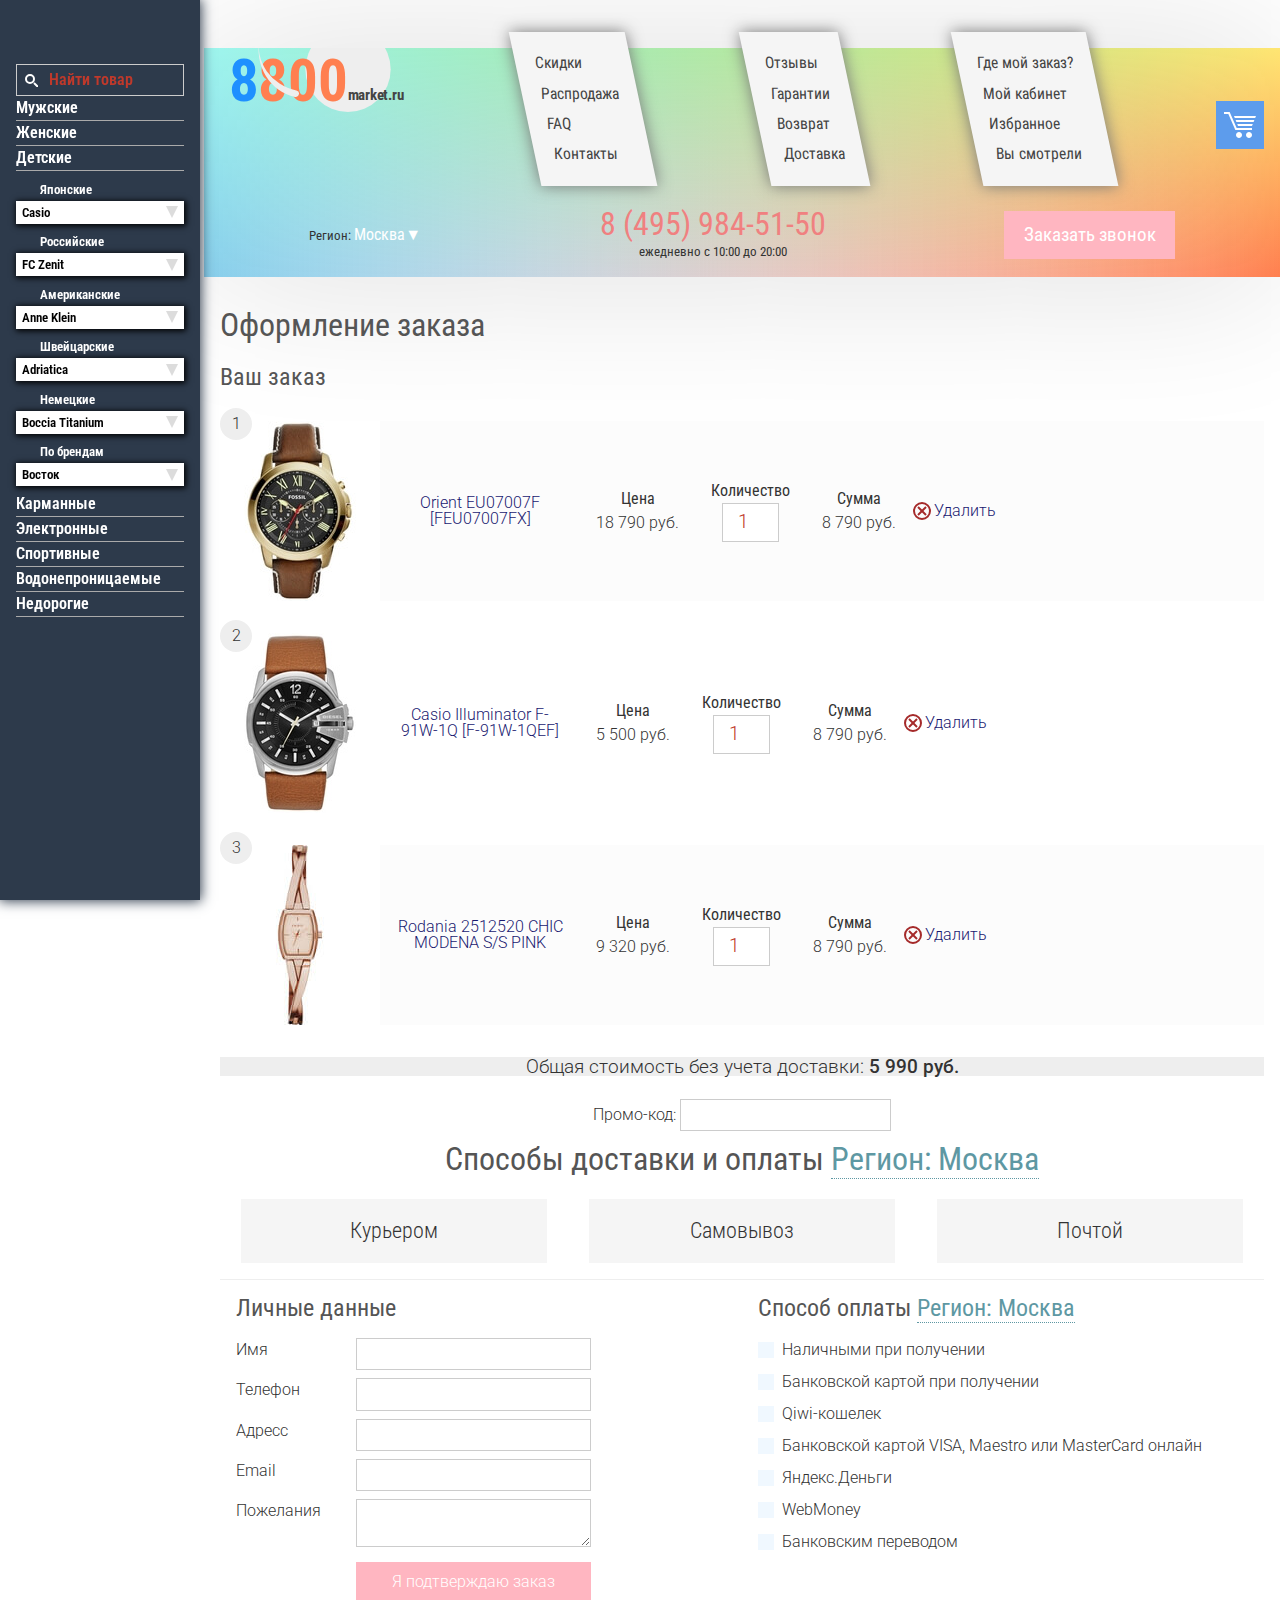
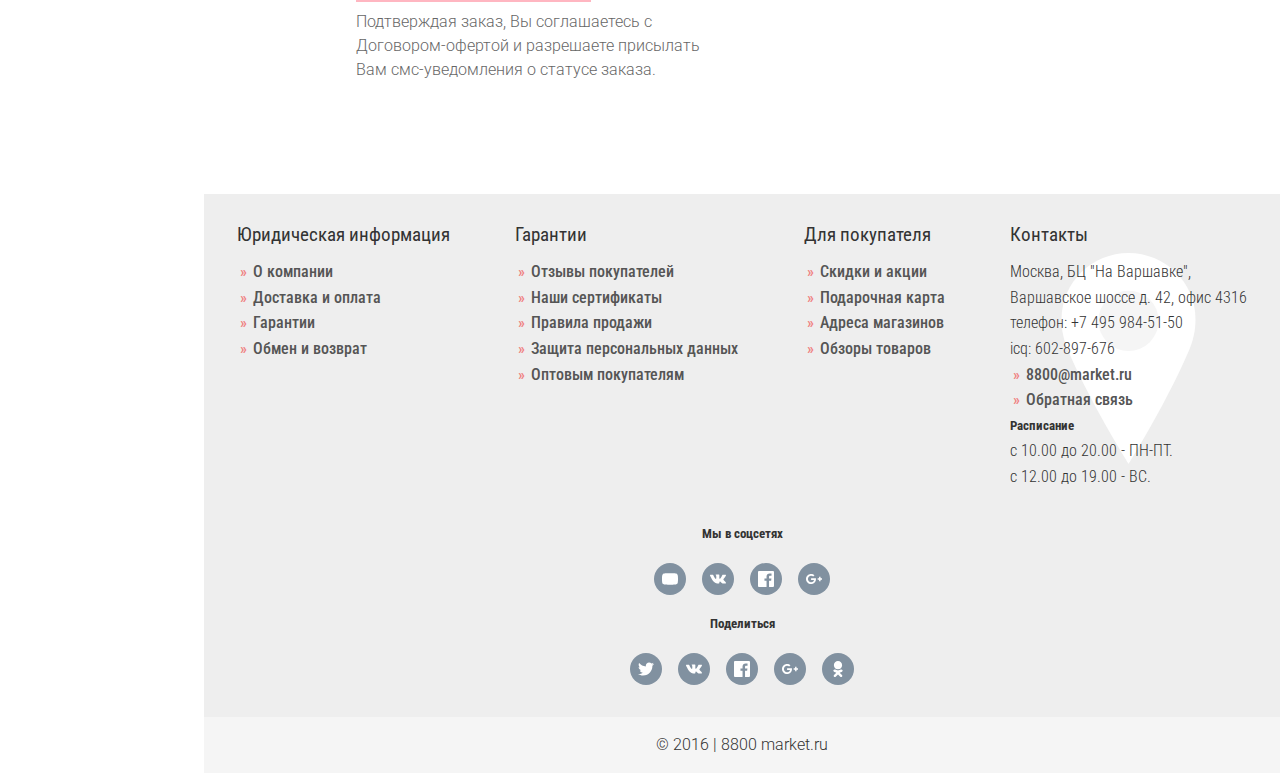
==== commit d514f7c2: "img New_size" ====
--- a/cart.html
+++ b/cart.html
@@ -1,4 +1,5 @@
 <!DOCTYPE html><html lang="ru"><head><meta charset="utf-8"><meta name="viewport" content="width=device-width, initial-scale=1, , user-scalable=no"><meta http-equiv="X-UA-Compatible" content="IE=edge"><title>pageTitle</title><meta name="description" content="pageDescription"><meta name="keywords" content="pageKeywords"><link href="./assets/css/common.css" rel="stylesheet"><link href="https://fonts.googleapis.com/css?family=Roboto+Condensed:300,400,700|Roboto:300,500,700" rel="stylesheet"></head><body><div class="header"><div class="Flex"><a id="logo" href="index.html"><svg xmlns="http://www.w3.org/2000/svg" viewbox="0 0 32 96"><circle cx="64" cy="32" r="64" fill="#EEE"></circle><text text-anchor="middle" x="50%" y="50%" dy="32px" fill="dodgerblue" font-size="88px">8<tspan fill="coral">800</tspan><tspan fill="#444" dy="-2px" font-size="22px">market.ru</tspan></text><g transform=" matrix(0.866, -0.5, 0.25, 0.433, 80, 80)"><path d="M 0,70 A 65,70 0 0,0 65,0 5,5 0 0,1 75,0 75,70 0 0,1 0,70Z" fill="#EEE"></path><animatetransform attributename="transform" type="rotate" from="360 0 0" to="0 0 0" dur="1s" repeatcount="indefinite"></animatetransform></g></svg></a><nav class="test"><a href="#">Скидки</a><a href="#">Распродажа</a><a href="#">FAQ</a><a href="#">Контакты</a></nav><nav class="test"><a href="#">Отзывы</a><a href="#">Гарантии</a><a href="#">Возврат</a><a href="#">Доставка</a></nav><nav class="test"><a href="#">Где мой заказ?</a><a href="#">Мой кабинет</a><a href="#">Избранное </a><a href="#">Вы смотрели</a></nav><a id="cart" href="cart.html"><svg xmlns="http://www.w3.org/2000/svg" width="32px" height="32px" viewbox="0 0 512 512"><polygon points="447.992,336 181.555,336 69.539,80 0.008,80 0.008,48 90.477,48 202.492,304 447.992,304"></polygon><path d="M287.992,416c0,26.5-21.5,48-48,48s-48-21.5-48-48s21.5-48,48-48S287.992,389.5,287.992,416z"></path><path d="M447.992,416c0,26.5-21.5,48-48,48s-48-21.5-48-48s21.5-48,48-48S447.992,389.5,447.992,416z"></path><polygon points="499.18,144 511.992,112 160.008,112 172.805,144"></polygon><polygon points="211.195,240 223.992,272 447.992,272 460.805,240"></polygon><polygon points="486.398,176 185.602,176 198.398,208 473.586,208"></polygon></svg></a></div><div class="Flex"><div class="toggle-region"><small>Регион: </small><a href="" data-modal="md_regions">Москва</a></div><div class="phone"><a href="">8 (495) 984-51-50</a><small>ежедневно c 10:00 до 20:00</small></div><a href="" data-modal="md_callMe" class="btn">Заказать звонок</a></div></div><!--MODAL--><div id="md_regions" hidden="" class="overlay"><div class="modal"><div class="close"></div><h1>Доставляем по всей России</h1><div class="regions-table"><input type="text" placeholder="     Введите название своего города / населенного пункта" class="search"><a href="">Москва</a><a href="">Санкт-Петербург</a><a href="">Архангельск</a><a href="">Астрахань</a><a href="">Барнаул</a><a href="">Белгород</a><a href="">Брянск</a><a href="">Владикавказ</a><a href="">Волгоград</a><a href="">Воронеж</a><a href="">Иваново</a><a href="">Ирбит</a><a href="">Иркутск</a><a href="">Казань</a><a href="">Калининград</a><a href="">Калуга</a><a href="">Кемерово</a><a href="">Кинешма</a><a href="">Краснодар</a><a href="">Красноярск</a><a href="">Липецк</a><a href="">Майкоп</a><a href="">Массив Мшинская</a><a href="">Михайловка</a><a href="">Михайловск</a><a href="">Невинномысск</a><a href="">Нижний Новгород</a><a href="">Новокузнецк</a><a href="">Новосибирск</a><a href="">Октябрьский</a><a href="">Омск</a><a href="">Оренбург</a><a href="">Орск</a><a href="">Орёл</a><a href="">Пенза</a><a href="">Прокопьевск</a><a href="">Ростов-на-Дону</a><a href="">Рязань</a><a href="">Самара</a><a href="">Саратов</a><a href="">Светлоград</a><a href="">Северск</a><a href="">Симферополь</a><a href="">Ставрополь</a><a href="">Стерлитамак</a><a href="">Сызрань</a><a href="">Таганрог</a><a href="">Тверь</a><a href="">Тольятти</a><a href="">Томск</a><a href="">Тула</a><a href="">Тюмень</a><a href="">Улан-Удэ</a><a href="">Ульяновск</a><a href="">Уфа</a><a href="">Фролово</a><a href="">Хабаровск</a><a href="">Челябинск</a><a href="">Чита</a><a href="">Ярославль</a></div></div></div><div id="md_callMe" hidden="" class="overlay"><div class="modal"><div class="close"></div><h1>Обратный звонок</h1><div class="center"><h2>Введите ваш номер телефона</h2><input type="text" placeholder="номер телефона"><button type="submit">Жду звонка</button></div></div></div>
+
 <div class="wr_Content"><h1>Оформление заказа</h1><h2>Ваш заказ</h2><div class="CART"><div class="cart_item"><a href="tovar.html"><img src="assets/img/watch/10.jpg" alt=""></a><div class="order_table"><a href="tovar.html">Orient EU07007F [FEU07007FX]</a><dl><dt>Цена</dt><dd>18 790 руб.</dd></dl><dl><dt>Количество </dt><dd> <input type="number" placeholder="1"></dd></dl><dl><dt>Сумма</dt><dd>8 790 руб.</dd></dl><a href="" class="del">Удалить</a></div></div><div class="cart_item"><a href="tovar.html"><img src="assets/img/watch/22.jpg" alt=""></a><div class="order_table"><a href="tovar.html">Casio Illuminator F-91W-1Q [F-91W-1QEF]</a><dl><dt>Цена</dt><dd>5 500 руб.</dd></dl><dl><dt>Количество </dt><dd> <input type="number" placeholder="1"></dd></dl><dl><dt>Сумма</dt><dd>8 790 руб.</dd></dl><a href="" class="del">Удалить</a></div></div><div class="cart_item"><a href="tovar.html"><img src="assets/img/watch/32.jpg" alt=""></a><div class="order_table"><a href="tovar.html">Rodania 2512520 CHIC MODENA S/S PINK</a><dl><dt>Цена</dt><dd>9 320 руб.</dd></dl><dl><dt>Количество </dt><dd> <input type="number" placeholder="1"></dd></dl><dl><dt>Сумма</dt><dd>8 790 руб.</dd></dl><a href="" class="del">Удалить</a></div></div></div><div class="total">Общая стоимость без учета доставки: <b>5 990 руб.	</b></div><div class="center"> <p>Промо-код: <input type="text"></p><h1>Способы доставки и оплаты <a href="#" data-modal="md_regions">Регион: Москва</a></h1></div><div id="tabs_delivery" class="HERE_tabs"><input id="tab_1" type="radio" name="tst"><label for="tab_1">Курьером</label><input id="tab_2" type="radio" name="tst"><label for="tab_2">Самовывоз</label><input id="tab_3" type="radio" name="tst"><label for="tab_3">Почтой</label><div class="tab_content tab_1 form_Checkout"><label class="control checkbox"><input type="checkbox" name="name" checked=""><i class="control-indicator"></i>Курьером (в пределах МКАД)<br>Стоимость: бесплатно Примерный срок: сегодня/ завтра</label><label class="control checkbox"><input type="checkbox" name="name"><i class="control-indicator"></i>Курьером (за МКАД и по Московской области)<br>Стоимость: от 200 руб. Примерный срок: сегодня/ завтра</label><label class="control checkbox"><input type="checkbox" name="name"><i class="control-indicator"></i>Экспресс-доставка СДЭК – Москва<br>Стоимость: бесплатно Примерный срок: 2 дня</label><label class="control checkbox"><input type="checkbox" name="name"><i class="control-indicator"></i>Экспресс-доставка СПСР – Москва, Московская обл.<br>Стоимость: 540 руб. Примерный срок: 2 дня</label></div><div class="tab_content tab_2 form_Checkout"><label class="control checkbox"><input type="checkbox" name="name" checked=""><i class="control-indicator"></i>Пункты выдачи СДЭК – Москва<br>Стоимость: бесплатно Примерный срок: от 2 дней<br>Адрес: <a href="">не выбран </a><a data-modal="md_delivery" href="">выбрать адрес</a></label><label class="control checkbox"><input type="checkbox" name="name"><i class="control-indicator"></i>Пункты выдачи СДЭК – Московская, область<br>Стоимость: бесплатно Примерный срок: от 2 дней<br>Адрес: <a href="">не выбран </a><a data-modal="md_delivery" href="">выбрать адрес</a></label><label class="control checkbox"><input type="checkbox" name="name"><i class="control-indicator"></i>Самовывозом из офиса магазина<br>Стоимость: бесплатно Примерный срок: сегодня/ завтра<br>Адрес: <a href="">не выбран </a><a data-modal="md_delivery" href="">выбрать адрес</a></label><label class="control checkbox"><input type="checkbox" name="name"><i class="control-indicator"></i>Самовывозом из магазина в ТЦ «РоллХолл», бутик 41<br>Стоимость: бесплатно Примерный срок: сегодня/ завтра<br>Адрес: <a href="">не выбран </a><a data-modal="md_delivery" href="">выбрать адрес</a></label><label class="control checkbox"><input type="checkbox" name="name"><i class="control-indicator"></i>Пункты выдачи «Мультифото»<br>Стоимость: от 160 руб. Примерный срок: от 2 дней<br>Адрес: <a href="">не выбран </a><a data-modal="md_delivery" href="">выбрать адрес</a></label><label class="control checkbox"><input type="checkbox" name="name"><i class="control-indicator"></i>Постаматы PickPoint – Москва<br>Стоимость: 240 руб. Примерный срок: от 2 дней<br>Адрес: <a href="">не выбран </a><a data-modal="md_delivery" href="">выбрать адрес</a></label><label class="control checkbox"><input type="checkbox" name="name"><i class="control-indicator"></i>Постаматы PickPoint – Московская обл.<br>Стоимость: 240 руб. Примерный срок: от 2 дней<br>Адрес: <a href="">не выбран </a><a data-modal="md_delivery" href="">выбрать адрес</a></label></div><div class="tab_content tab_3 form_Checkout"><label class="control checkbox"><input type="checkbox" name="name" checked=""><i class="control-indicator"></i>Почтой России<br>Стоимость: 300 руб. Примерный срок: 5-7 дней<div class="bold">Обращаем Ваше внимание, что при доставке Почтой России, если Вы не делаете предоплату, а выбираете способ оплаты «Наличными при получении», то при получении на почте Вам придется заплатить дополнительно к стоимости заказа 50 руб. + 4% от суммы платежа. Это комиссия почты за прием денежных средств.</div></label></div></div>
 
 
@@ -7,4 +8,4 @@
 
 <div class="flex_forms"><div class="form_Checkout"><h2>Личные данные</h2><label><b>Имя</b><input type="text"></label><label><b>Телефон</b><input type="text"></label><label><b>Адресс</b><input type="text"></label><label><b>Email</b><input type="text"></label><label><b>Пожелания</b><textarea name="name"> </textarea></label><div class="confirm"><button type="submit">Я подтверждаю заказ</button><p>Подтверждая заказ, Вы соглашаетесь с Договором-офертой и разрешаете присылать Вам смс-уведомления о статусе заказа.</p></div></div><div class="form_Checkout"><h2>Способ оплаты <a href="#" data-modal="md_regions">Регион: Москва</a></h2><label class="control checkbox"><input type="radio" name="pay"><i class="control-indicator"></i>Наличными при получении</label><label class="control checkbox"><input type="radio" name="pay"><i class="control-indicator"></i>Банковской картой при получении</label><label class="control checkbox"><input type="radio" name="pay"><i class="control-indicator"></i>Qiwi-кошелек</label><label class="control checkbox"><input type="radio" name="pay"><i class="control-indicator"></i>Банковской картой VISA, Maestro или MasterCard онлайн</label><label class="control checkbox"><input type="radio" name="pay"><i class="control-indicator"></i>Яндекс.Деньги</label><label class="control checkbox"><input type="radio" name="pay"><i class="control-indicator"></i>WebMoney</label><label class="control checkbox"><input type="radio" name="pay"><i class="control-indicator"></i>Банковским переводом</label></div></div></div><!--MODAL--><div id="md_delivery" hidden="" class="overlay"><div class="modal"><div class="close"></div><h1>Выберите пункт выдачи</h1><div id="tabs_modal" class="HERE_tabs"><div class="rotate_90deg"><a href="#" class="current">Все</a><a href="#">СДЭК</a><a href="#">PickPoint</a></div><input id="toMap" type="radio" name="tabs" checked=""><label for="toMap">На карте</label><input id="toList" type="radio" name="tabs"><label for="toList">Списком</label><div class="tab_content tab_1"><div id="map"></div></div><div class="tab_content tab_2"><ul class="point_of_delivery"><li>Белово, ПОЧТОВЫЙ ПЕР, д.8а На Почтовом</li><li>пн-пт 10-19</li><li>80 руб. 3-4 дн</li></ul><ul class="point_of_delivery"><li>Кемерово, КУЗНЕЦКИЙ ПРОСПЕКТ, д.10 На Кузнецком. Есть терминал</li><li>пн-пт 10-19</li><li>80 руб. 3-4 дн</li></ul><ul class="point_of_delivery"><li>Кемерово, ПР-Т ЛЕНИНА, д.162 На Ленина. Есть терминал</li><li>пн-пт 10-19</li><li>80 руб. 3-4 дн</li></ul><ul class="point_of_delivery"><li>Кемерово, ТУХАЧЕВСКОГО, д.47В На Тухачевского. Есть терминал вн.4202</li><li>пн-пт 10-19</li><li>80 руб. 3-4 дн</li></ul><ul class="point_of_delivery"><li>Киселевск, ПЕРЕУЛОК ТРАНСПОРТНЫЙ, д.4, оф.7 На Транспортном переулке</li><li>пн-пт 10-19</li><li>80 руб. 3-4 дн</li></ul><ul class="point_of_delivery"><li>Ленинск-Кузнецкий, КИРОВА ПР-Т, д.91 На Кирова. Есть терминал</li><li>пн-пт 10-19</li><li>80 руб. 3-4 дн</li></ul><ul class="point_of_delivery"><li>Междуреченск, КОММУНИСТИЧЕСКИЙ ПР-КТ, д.7 На Коммунистической</li><li>пн-пт 10-19</li><li>80 руб. 3-4 дн</li></ul><ul class="point_of_delivery"><li>Новокузнецк, ПР. КУРБАТОВА, д.1 А, оф.110 На Курбатова</li><li>пн-пт 10-19</li><li>80 руб. 3-4 дн</li></ul><ul class="point_of_delivery"><li>Новокузнецк, ПР-Т МЕТАЛЛУРГОВ, д.38 На Металлургов. Есть терминал</li><li>пн-пт 10-19</li><li>80 руб. 3-4 дн</li></ul><ul class="point_of_delivery"><li>Прокопьевск, УЛ. ГАГАРИНА, д.26/3 На Гагарина. ТЦ Зебра, 1эй этаж</li><li>пн-пт 10-19</li><li>80 руб. 3-4 дн</li></ul><ul class="point_of_delivery"><li>Юрга, УЛ. ЛЕНИНГРАДСКАЯ, д.4, оф.22 На Ленинградской</li><li>пн-пт 10-19</li><li>80 руб. 3-4 дн</li></ul></div></div></div></div><div class="filters-icon">☰</div><div class="filters"><input type="text" placeholder="      Найти товар" class="search"><nav><a href="">Мужские</a><a href="">Женские</a><a href="">Детские</a></nav><form><label>Японские<select><option>Casio</option><option>Casio G-Shock</option><option>Citizen</option><option>J. Springs</option><option>Orient</option><option>Q&amp;Q</option></select></label><label>Российские<select><option>FC Zenit</option><option>Level</option><option>VECTOR</option><option>Восток</option><option>Восток Командирские</option><option>Заря</option><option>Комета</option><option>Луч</option><option>Михаил Москвин</option><option>Нестеров</option><option>Полёт</option><option>Полёт Президент</option><option>Romanoff</option><option>РОССИЯ</option><option>Слава</option><option>Спецназ</option><option>Спутник Престиж</option><option>Штурманские</option><option>Электроника</option></select></label><label>Американские<select><option>Anne Klein</option><option>Bulova</option><option>Disney</option><option>Ingersoll</option><option>Stuhrling</option><option>Timex</option></select></label><label>Швейцарские<select><option>Adriatica</option><option>Alfex</option><option>Appella</option><option>Atlantic</option><option>Blauling</option><option>Candino</option><option>Cover</option><option>Deep Blue</option><option>Doxa</option><option>Epos</option><option>GC</option><option>Jean Marcel</option><option>Jowissa</option><option>Kolber</option><option>L Duchen</option><option>Le Chic</option><option>Mathey Tissot</option><option>Nautica</option><option>Philip Laurence</option><option>Pierre Ricaud</option><option>Remark</option><option>Rodania</option><option>Sauvage</option><option>Swiss Eagle</option><option>Swiss Military by Chrono</option><option>Swiss Military Hanowa</option><option>Taller</option><option>Titoni</option><option>Wainer</option></select></label><label>Немецкие<select><option>Boccia Titanium</option><option>Bruno Sohnle</option><option>Carucci</option><option>Dufa</option><option>Just</option><option>Limit</option><option>Steinmeyer</option></select></label><label>По брендам<select><option>Восток</option><option>Заря</option><option>Комета</option><option>Луч</option><option>Михаил Москвин</option><option>Нестеров</option><option>Полёт</option><option>РОССИЯ</option><option>РФС</option><option>Слава</option><option>Спецназ</option><option>Спутник Престиж</option><option>Штурманские</option><option>Электроника</option><option>Adidas</option><option>Adriatica</option><option>Alfex</option><option>Anne Klein</option><option>Appella</option><option>Atlantic</option><option>AVI-8</option><option>Ben Sherman</option><option>Blauling</option><option>Blumarine</option><option>Boccia Titanium</option><option>Bruno Sohnle</option><option>Bulova</option><option>Candino</option><option>Carucci</option><option>Casio</option><option>Chronotech</option><option>Citizen</option><option>Cooc</option><option>Cover</option><option>Daniel Wellington</option><option>Danish Design</option><option>Deep Blue</option><option>Detomaso</option><option>Diesel</option><option>Disney by RFS</option><option>DKNY</option><option>Doxa</option><option>Dufa</option><option>Elite</option><option>Emporio Armani</option><option>ENE</option><option>Epos</option><option>Esprit</option><option>Essence</option><option>Fabler</option><option>FC Zenit</option><option>Fossil</option><option>French Connection</option><option>GC</option><option>GO Girl Only</option><option>Gryon</option><option>Guardo</option><option>Guess</option><option>Ingersoll</option><option>InTimes</option><option>J. Springs</option><option>Jacques Lemans</option><option>Jean Marcel</option><option>Jordan Kerr</option><option>Jowissa</option><option>Just</option><option>Kahuna</option><option>Karen Millen</option><option>Kolber</option><option>L Duchen</option><option>LAROS</option><option>Le Chic</option><option>Level</option><option>Limit</option><option>Link</option><option>Locman</option><option>Mark Maddox</option><option>Mathey Tissot</option><option>Morgan</option><option>Moschino</option><option>Nautica</option><option>Nowley</option><option>Omax</option><option>Orient</option><option>Perfect</option><option>Philip Laurence</option><option>Pierre Lannier</option><option>Pierre Ricaud</option><option>Police</option><option>Puma</option><option>Q&amp;Q</option><option>Quantum</option><option>Reebok</option><option>Remark</option><option>Rodania</option><option>Romanoff</option><option>Romanson</option><option>Royal London</option><option>Sauvage</option><option>Skagen</option><option>Steinmeyer</option><option>STORM</option><option>Stuhrling</option><option>SUUNTO</option><option>Swiss Eagle</option><option>Swiss Military by Chrono</option><option>Swiss Military Hanowa</option><option>Taller</option><option>33 Element</option><option>Thomas Earnshaw</option><option>Timestar</option><option>Timex</option><option>Titoni</option><option>Valeri</option><option>VECTOR</option><option>Versus</option><option>Wainer</option><option>Yonger</option></select></label></form><nav><a href="">Карманные</a><a href="">Электронные</a><a href="">Спортивные</a><a href="">Водонепроницаемые</a><a href="">Недорогие</a></nav></div><footer><nav><h3>Юридическая информация</h3><a href="#">О компании</a><a href="#">Доставка и оплата</a><a href="#">Гарантии</a><a href="#">Обмен и возврат</a></nav><nav><h3>Гарантии</h3><a href="#">Отзывы покупателей</a><a href="#">Наши сертификаты</a><a href="#">Правила продажи</a><a href="#">Защита персональных данных</a><a href="#">Оптовым покупателям</a></nav><nav><h3>Для покупателя</h3><a href="#">Скидки и акции</a><a href="#">Подарочная карта</a><a href="#">Адреса магазинов</a><a href="#">Обзоры товаров</a></nav><address><h3>Контакты</h3>Москва, БЦ "На Варшавке",<br>Варшавское шоссе д. 42, офис 4316<br>телефон: +7 495 984-51-50<br>icq: 602-897-676<br><a href="#">8800@market.ru</a><a href="#">Обратная связь</a><h5>Расписание</h5>с 10.00 до 20.00 - ПН-ПТ. <br>с 12.00 до 19.00 - ВС. 	</address><div class="socials"><h5>Мы в соцсетях</h5><div class="socials-set"><a href="https://www.youtube.com/user/presidentwatches"><svg class="icon"><use xmlns:xlink="http://www.w3.org/1999/xlink" xlink:href="#icon_youtube" x="0" y="0"></use></svg></a><a href="https://vk.com/public125188473"><svg class="icon"><use xmlns:xlink="http://www.w3.org/1999/xlink" xlink:href="#icon_vk"></use></svg></a><a href="https://www.facebook.com/pwatches"><svg class="icon"><use xmlns:xlink="http://www.w3.org/1999/xlink" xlink:href="#icon_fb"></use></svg></a><a href="https://plus.google.com/u/0/+presidentwatches/about"><svg class="icon"><use xmlns:xlink="http://www.w3.org/1999/xlink" xlink:href="#icon_googleplus"></use></svg></a></div><h5>Поделиться</h5><div class="socials-set"><a href="https://twitter.com/share?url=[URL]&amp;text=[TITLE]" onclick="javascript:window.open(this.href,'', 'menubar=no,toolbar=no,resizable=yes,scrollbars=yes,height=400,width=320');return false;"><svg class="icon"><use xmlns:xlink="http://www.w3.org/1999/xlink" xlink:href="#icon_twitter"></use></svg></a><a href="http://vk.com/share.php?url=[URL]&amp;title=[TITLE]&amp;description=[DESC]&amp;image=[IMAGE]&amp;noparse=true" onclick="javascript:window.open(this.href,'', 'menubar=no,toolbar=no,resizable=yes,scrollbars=yes,height=400,width=320');return false;"><svg class="icon"><use xmlns:xlink="http://www.w3.org/1999/xlink" xlink:href="#icon_vk"></use></svg></a><a href="http://www.facebook.com/sharer.php?u=http://bit.ly/FBshareArticle" onclick="javascript:window.open(this.href,'', 'menubar=no,toolbar=no,resizable=yes,scrollbars=yes,height=400,width=320');return false;"><svg class="icon"><use xmlns:xlink="http://www.w3.org/1999/xlink" xlink:href="#icon_fb"></use></svg></a><a href="https://plus.google.com/share?url=[URL]" onclick="javascript:window.open(this.href,'', 'menubar=no,toolbar=no,resizable=yes,scrollbars=yes,height=400,width=320');return false;"><svg class="icon"><use xmlns:xlink="http://www.w3.org/1999/xlink" xlink:href="#icon_googleplus"></use></svg></a><a href="http://www.odnoklassniki.ru/dk?st.cmd=addShare&amp;st.s=1&amp;st._surl=[URL]&amp;st.comments=[TITLE]" onclick="javascript:window.open(this.href,'', 'menubar=no,toolbar=no,resizable=yes,scrollbars=yes,height=400,width=320');return false;"><svg class="icon"><use xmlns:xlink="http://www.w3.org/1999/xlink" xlink:href="#icon_ok"></use></svg></a>
 
-</div></div></footer><svg style="display: none;" viewbox="0 0 16 16" xmlns="http://www.w3.org/2000/svg" fill-rule="evenodd" clip-rule="evenodd" stroke-linejoin="round" stroke-miterlimit="1.414"><symbol id="icon_ok"><path d="M9.67 11.626c.84-.19 1.652-.524 2.4-.993.564-.356.734-1.103.378-1.668-.356-.566-1.102-.737-1.668-.38-1.692 1.063-3.87 1.063-5.56 0-.566-.357-1.313-.186-1.668.38-.356.566-.186 1.312.38 1.668.746.47 1.556.802 2.397.993l-2.31 2.31c-.474.47-.474 1.237 0 1.71.235.236.545.354.854.354.31 0 .62-.118.856-.354L8 13.376l2.27 2.27c.47.472 1.237.472 1.71 0 .472-.473.472-1.24 0-1.71l-2.31-2.31zM8 8.258c2.278 0 4.13-1.852 4.13-4.128C12.13 1.852 10.277 0 8 0S3.87 1.852 3.87 4.13c0 2.276 1.853 4.128 4.13 4.128zM8 2.42c-.942 0-1.71.767-1.71 1.71 0 .942.768 1.71 1.71 1.71.943 0 1.71-.768 1.71-1.71 0-.943-.767-1.71-1.71-1.71z"></path></symbol><symbol id="icon_vk"><path d="M7.828 12.526h.957s.288-.032.436-.19c.137-.147.133-.42.133-.42s-.02-1.284.576-1.473c.587-.187 1.34 1.24 2.14 1.788.604.416 1.063.326 1.063.326l2.137-.03s1.117-.07.587-.948c-.043-.072-.308-.65-1.588-1.838-1.34-1.244-1.162-1.043.452-3.194.983-1.31 1.376-2.11 1.253-2.452-.117-.326-.84-.24-.84-.24l-2.406.015s-.18-.025-.31.054c-.13.077-.213.258-.213.258s-.38 1.013-.89 1.876c-1.07 1.82-1.5 1.915-1.674 1.802-.407-.264-.305-1.058-.305-1.622 0-1.763.267-2.498-.52-2.688-.263-.063-.455-.105-1.124-.112-.86-.01-1.585.003-1.996.204-.274.134-.485.433-.357.45.16.02.52.097.71.357.248.335.24 1.088.24 1.088s.14 2.075-.33 2.333c-.326.177-.77-.184-1.726-1.834-.49-.845-.858-1.78-.858-1.78s-.072-.174-.2-.268c-.153-.113-.368-.15-.368-.15L.52 3.855s-.342.01-.468.16c-.112.132-.01.406-.01.406s1.79 4.187 3.818 6.298c1.858 1.935 3.968 1.808 3.968 1.808z"></path></symbol><symbol id="icon_fb"><path d="M15.117 0H.883C.395 0 0 .395 0 .883v14.234c0 .488.395.883.883.883h7.663V9.804H6.46V7.39h2.086V5.607c0-2.066 1.262-3.19 3.106-3.19.883 0 1.642.064 1.863.094v2.16h-1.28c-1 0-1.195.476-1.195 1.176v1.54h2.39l-.31 2.416h-2.08V16h4.077c.488 0 .883-.395.883-.883V.883C16 .395 15.605 0 15.117 0" fill-rule="nonzero"></path></symbol><symbol id="icon_youtube"><path d="M0 7.345c0-1.294.16-2.59.16-2.59s.156-1.1.636-1.587c.608-.637 1.408-.617 1.764-.684C3.84 2.36 8 2.324 8 2.324s3.362.004 5.6.166c.314.038.996.04 1.604.678.48.486.636 1.588.636 1.588S16 6.05 16 7.346v1.258c0 1.296-.16 2.59-.16 2.59s-.156 1.102-.636 1.588c-.608.638-1.29.64-1.604.678-2.238.162-5.6.166-5.6.166s-4.16-.037-5.44-.16c-.356-.067-1.156-.047-1.764-.684-.48-.487-.636-1.587-.636-1.587S0 9.9 0 8.605v-1.26zm6.348 2.73V5.58l4.323 2.255-4.32 2.24h-.002z"></path></symbol><symbol id="icon_googleplus"><path d="M5.09 7.273v1.745H7.98c-.116.75-.873 2.197-2.887 2.197-1.737 0-3.155-1.44-3.155-3.215S3.353 4.785 5.09 4.785c.99 0 1.652.422 2.03.786l1.382-1.33c-.887-.83-2.037-1.33-3.41-1.33C2.275 2.91 0 5.184 0 8s2.276 5.09 5.09 5.09c2.94 0 4.888-2.065 4.888-4.974 0-.334-.036-.59-.08-.843H5.09zM16 7.273h-1.455V5.818H13.09v1.455h-1.454v1.454h1.455v1.455h1.455V8.727H16"></path></symbol><symbol id="icon_twitter"><path d="M16 3.038c-.59.26-1.22.437-1.885.517.677-.407 1.198-1.05 1.443-1.816-.634.375-1.337.648-2.085.795-.598-.638-1.45-1.036-2.396-1.036-1.812 0-3.282 1.468-3.282 3.28 0 .258.03.51.085.75C5.152 5.39 2.733 4.084 1.114 2.1.83 2.583.67 3.147.67 3.75c0 1.14.58 2.143 1.46 2.732-.538-.017-1.045-.165-1.487-.41v.04c0 1.59 1.13 2.918 2.633 3.22-.276.074-.566.114-.865.114-.21 0-.416-.02-.617-.058.418 1.304 1.63 2.253 3.067 2.28-1.124.88-2.54 1.404-4.077 1.404-.265 0-.526-.015-.783-.045 1.453.93 3.178 1.474 5.032 1.474 6.038 0 9.34-5 9.34-9.338 0-.143-.004-.284-.01-.425.64-.463 1.198-1.04 1.638-1.7z" fill-rule="nonzero"></path></symbol></svg><div class="copyright">© 2016 | 8800 market.ru</div><script src="//api-maps.yandex.ru/2.1/?lang=ru_RU"></script><script src="assets/js/map.js"></script><script src="assets/js/js.js"></script></body></html>+</div></div></footer><svg style="display: none;" viewbox="0 0 16 16" xmlns="http://www.w3.org/2000/svg" fill-rule="evenodd" clip-rule="evenodd" stroke-linejoin="round" stroke-miterlimit="1.414"><symbol id="icon_ok"><path d="M9.67 11.626c.84-.19 1.652-.524 2.4-.993.564-.356.734-1.103.378-1.668-.356-.566-1.102-.737-1.668-.38-1.692 1.063-3.87 1.063-5.56 0-.566-.357-1.313-.186-1.668.38-.356.566-.186 1.312.38 1.668.746.47 1.556.802 2.397.993l-2.31 2.31c-.474.47-.474 1.237 0 1.71.235.236.545.354.854.354.31 0 .62-.118.856-.354L8 13.376l2.27 2.27c.47.472 1.237.472 1.71 0 .472-.473.472-1.24 0-1.71l-2.31-2.31zM8 8.258c2.278 0 4.13-1.852 4.13-4.128C12.13 1.852 10.277 0 8 0S3.87 1.852 3.87 4.13c0 2.276 1.853 4.128 4.13 4.128zM8 2.42c-.942 0-1.71.767-1.71 1.71 0 .942.768 1.71 1.71 1.71.943 0 1.71-.768 1.71-1.71 0-.943-.767-1.71-1.71-1.71z"></path></symbol><symbol id="icon_vk"><path d="M7.828 12.526h.957s.288-.032.436-.19c.137-.147.133-.42.133-.42s-.02-1.284.576-1.473c.587-.187 1.34 1.24 2.14 1.788.604.416 1.063.326 1.063.326l2.137-.03s1.117-.07.587-.948c-.043-.072-.308-.65-1.588-1.838-1.34-1.244-1.162-1.043.452-3.194.983-1.31 1.376-2.11 1.253-2.452-.117-.326-.84-.24-.84-.24l-2.406.015s-.18-.025-.31.054c-.13.077-.213.258-.213.258s-.38 1.013-.89 1.876c-1.07 1.82-1.5 1.915-1.674 1.802-.407-.264-.305-1.058-.305-1.622 0-1.763.267-2.498-.52-2.688-.263-.063-.455-.105-1.124-.112-.86-.01-1.585.003-1.996.204-.274.134-.485.433-.357.45.16.02.52.097.71.357.248.335.24 1.088.24 1.088s.14 2.075-.33 2.333c-.326.177-.77-.184-1.726-1.834-.49-.845-.858-1.78-.858-1.78s-.072-.174-.2-.268c-.153-.113-.368-.15-.368-.15L.52 3.855s-.342.01-.468.16c-.112.132-.01.406-.01.406s1.79 4.187 3.818 6.298c1.858 1.935 3.968 1.808 3.968 1.808z"></path></symbol><symbol id="icon_fb"><path d="M15.117 0H.883C.395 0 0 .395 0 .883v14.234c0 .488.395.883.883.883h7.663V9.804H6.46V7.39h2.086V5.607c0-2.066 1.262-3.19 3.106-3.19.883 0 1.642.064 1.863.094v2.16h-1.28c-1 0-1.195.476-1.195 1.176v1.54h2.39l-.31 2.416h-2.08V16h4.077c.488 0 .883-.395.883-.883V.883C16 .395 15.605 0 15.117 0" fill-rule="nonzero"></path></symbol><symbol id="icon_youtube"><path d="M0 7.345c0-1.294.16-2.59.16-2.59s.156-1.1.636-1.587c.608-.637 1.408-.617 1.764-.684C3.84 2.36 8 2.324 8 2.324s3.362.004 5.6.166c.314.038.996.04 1.604.678.48.486.636 1.588.636 1.588S16 6.05 16 7.346v1.258c0 1.296-.16 2.59-.16 2.59s-.156 1.102-.636 1.588c-.608.638-1.29.64-1.604.678-2.238.162-5.6.166-5.6.166s-4.16-.037-5.44-.16c-.356-.067-1.156-.047-1.764-.684-.48-.487-.636-1.587-.636-1.587S0 9.9 0 8.605v-1.26zm6.348 2.73V5.58l4.323 2.255-4.32 2.24h-.002z"></path></symbol><symbol id="icon_googleplus"><path d="M5.09 7.273v1.745H7.98c-.116.75-.873 2.197-2.887 2.197-1.737 0-3.155-1.44-3.155-3.215S3.353 4.785 5.09 4.785c.99 0 1.652.422 2.03.786l1.382-1.33c-.887-.83-2.037-1.33-3.41-1.33C2.275 2.91 0 5.184 0 8s2.276 5.09 5.09 5.09c2.94 0 4.888-2.065 4.888-4.974 0-.334-.036-.59-.08-.843H5.09zM16 7.273h-1.455V5.818H13.09v1.455h-1.454v1.454h1.455v1.455h1.455V8.727H16"></path></symbol><symbol id="icon_twitter"><path d="M16 3.038c-.59.26-1.22.437-1.885.517.677-.407 1.198-1.05 1.443-1.816-.634.375-1.337.648-2.085.795-.598-.638-1.45-1.036-2.396-1.036-1.812 0-3.282 1.468-3.282 3.28 0 .258.03.51.085.75C5.152 5.39 2.733 4.084 1.114 2.1.83 2.583.67 3.147.67 3.75c0 1.14.58 2.143 1.46 2.732-.538-.017-1.045-.165-1.487-.41v.04c0 1.59 1.13 2.918 2.633 3.22-.276.074-.566.114-.865.114-.21 0-.416-.02-.617-.058.418 1.304 1.63 2.253 3.067 2.28-1.124.88-2.54 1.404-4.077 1.404-.265 0-.526-.015-.783-.045 1.453.93 3.178 1.474 5.032 1.474 6.038 0 9.34-5 9.34-9.338 0-.143-.004-.284-.01-.425.64-.463 1.198-1.04 1.638-1.7z" fill-rule="nonzero"></path></symbol></svg><div class="copyright">© 2016 | 8800 market.ru</div><script src="//api-maps.yandex.ru/2.1/?lang=ru_RU"></script><script src="assets/js/map.js"></script><script src="app/js.js"></script></body></html>--- a/assets/css/common.css
+++ b/assets/css/common.css
@@ -1,2 +1,2 @@
-*{box-sizing:border-box;margin:0;padding:0}i,b,address,cite{font:inherit}*[hidden]{display:none !important}::-webkit-scrollbar-track{background:#000}::-webkit-scrollbar{width:4px}::-webkit-scrollbar-thumb{background:#1ba39c}.bold{font-weight:500;font-size:.9em}body{font:300 100%/1.5 'Roboto',sans-serif;color:#333}a{text-decoration:none;color:#444}.breadcrumb{text-align:center;padding:0 1em 2em;font-weight:400;}.breadcrumb a+a{padding-left:1em;}.breadcrumb a+a:before{content:' » ';position:absolute;text-indent:-1.4em}.breadcrumb a:hover{color:#000080;text-decoration:underline}ol,ul{list-style:inside}img{display:block;max-width:100%}h1,h2,h3,h4,p{margin-bottom:.75em}h1,h2,h3,h4{line-height:1;color:#555}h1,h2,h3,h4,dt{font-family:'Roboto Condensed',sans-serif;font-weight:400}.center{text-align:center}button{cursor:pointer;border:0}button,.btn{background:#ffb6c1;color:#fff;}button:hover,.btn:hover{background:#477dca}button,.btn,.btn-red{display:block;margin:.5em 0;font-size:1.2em;padding:.5em 1em}.btn,.btn-red{white-space:nowrap;color:#fff !important}.btn-red{background:#ff5656;}.btn-red:hover{background:#ff6767}cite{display:block;text-indent:-1em;padding-left:3em;color:#999;}cite:before{content:'';display:inline-block;width:1.5em;height:1.5em;background:url("data:image/svg+xml;utf8,<svg xmlns='http://www.w3.org/2000/svg' viewBox='0 0 32 32' fill='lightsteelblue'><circle cx='14' cy='8' r='7'/><rect rx='9' x='0' y='16' width='28' height='32'/> </svg>") center/100% no-repeat}.videoWrapper{position:relative;padding-bottom:56.25%;}.videoWrapper iframe{position:absolute;top:0;left:0;width:100%;height:100%}#cart{background:#5d9cec;fill:#fff;padding:.5em;-ms-flex-item-align:center;align-self:center;}#cart svg{vertical-align:middle}#cart:hover{background:#4b89dc}#logo{letter-spacing:-.3pt;font-weight:700;}#logo svg{width:192px;height:64px}.Flex{display:-webkit-box;display:-ms-flexbox;display:flex;-webkit-box-align:start;-ms-flex-align:start;align-items:flex-start;-webkit-box-pack:justify;-ms-flex-pack:justify;justify-content:space-between;}.Flex + .Flex{-webkit-box-align:center;-ms-flex-align:center;-ms-grid-row-align:center;align-items:center;-ms-flex-wrap:wrap;flex-wrap:wrap;-ms-flex-pack:distribute;justify-content:space-around}.header{background:-webkit-linear-gradient(#32cd32,transparent),-webkit-linear-gradient(left,#87ceeb,transparent),-webkit-linear-gradient(right,#ff7f50,transparent);background:linear-gradient(#32cd32,transparent),linear-gradient(90deg,#87ceeb,transparent),linear-gradient(-90deg,#ff7f50,transparent);background-blend-mode:screen;box-shadow:0 0 10em #ddd;-webkit-transition:left .7s;transition:left .7s;left:100%;padding:0 1em .5em;margin:3em auto -2em;max-width:1200px;font-family:'Roboto Condensed',sans-serif;font-weight:400;}.header.sticky{position:fixed;z-index:10;width:100%;max-width:none;background:#fff;top:0;left:0;margin:0;padding:0;box-shadow:0 0 12px #444;border:0;}.header.sticky #logo svg{height:44px;vertical-align:text-bottom}.header.sticky nav,.header.sticky .Flex + .Flex{display:none}.header nav{box-shadow:0 0 1em #777;position:relative;top:-1em;background:#f5f5f5;padding:1em;-webkit-transform:skew(12deg);transform:skew(12deg);}.header nav a{font-style:italic;display:block;padding:.2em;white-space:nowrap;}.header nav a:hover{text-decoration:underline}@media (max-width:640px){.header nav{display:none}.header #logo{padding-left:44px}}.phone{text-align:center;}.phone a{color:#f08080;font-size:2em;line-height:1}.phone small{display:block;white-space:nowrap}.toggle-region a{color:#fff;}.toggle-region a:after{content:'▼'}.regions-table{display:-webkit-box;display:-ms-flexbox;display:flex;-ms-flex-wrap:wrap;flex-wrap:wrap;-webkit-box-pack:center;-ms-flex-pack:center;justify-content:center;}.regions-table .search{width:100%;display:block;margin-bottom:1em}.regions-table a{-webkit-box-flex:1;-ms-flex:1 1 150px;flex:1 1 150px;white-space:nowrap;}.regions-table a:hover{color:#483d8b;text-decoration:underline}:focus::-webkit-input-placeholder{color:transparent}:focus::-moz-placeholder{color:transparent}:focus:-moz-placeholder{color:transparent}:focus:-ms-input-placeholder{color:transparent}::-webkit-input-placeholder{color:#c0392b}::-moz-placeholder{color:#c0392b}:-moz-placeholder{color:#c0392b}:-ms-input-placeholder{color:#c0392b}.filters{padding:4em 1em 2em;box-shadow:0 0 12px 1px #2d3a4b;background:#2d3a4b;font-family:'Roboto Condensed',sans-serif;font-weight:600;width:200px;-webkit-transform:translateX(-210px);transform:translateX(-210px);position:fixed;z-index:9;left:0;top:0;bottom:0;height:100%;height:100vh;overflow-y:auto;-webkit-transition:-webkit-transform .3s;transition:-webkit-transform .3s;transition:transform .3s;transition:transform .3s, -webkit-transform .3s;}.filters.open{-webkit-transform:none;transform:none;z-index:30}.filters-icon{z-index:20;position:fixed;top:0;left:.2em;color:#6495ed;font-size:2em;}.filters-icon.on:before{z-index:-1;content:'';position:fixed;left:0;top:0;width:100vw;height:100vh;background:rgba(0,0,0,0.5)}.search{padding:.2em .5em;background:#fff url("../../assets/img/search_w.svg") 8px center no-repeat;}.search:focus{background:none}.filters .search{color:#eee;width:100%;background-color:transparent;}.filters .search:focus{border-color:#7fffd4;background-color:#333}.filters a{display:block;color:#fff;border-bottom:1px solid #aaa;}.filters a:hover{color:#ffea7b;border-bottom:1px solid #999f4b}input,select,textarea,button{outline:0;font:inherit;-webkit-appearance:none;-moz-appearance:none;appearance:none;border-radius:0}input,textarea{border:1px solid #ccc;max-width:100%;padding:.2em}textarea{height:3em}label,select{display:block;cursor:pointer}select{padding:0 .5em;border:0;background:#fff url("data:image/svg+xml;utf8,<svg xmlns='http://www.w3.org/2000/svg' width='18' height='12'><polygon points='0,0 12,0 6,12' fill='gainsboro'/></svg>") right no-repeat}label.inline{text-align:right;margin-bottom:1em;}label.inline select{display:inline;padding-right:1.4em;border-bottom:1px dotted #ccc}.filters select{width:100%;box-shadow:1px 1px 6px 1px #000}.filters label{line-height:1.8;font-size:.8em;margin:.5em 0;color:#fff;}.filters label:before{content:'';display:inline-block;width:1.4em;height:1.4em;margin-right:.5em;vertical-align:text-bottom}.filters label:nth-of-type(1):before{background:url("https://lipis.github.io/flag-icon-css/flags/1x1/jp.svg") center/contain no-repeat}.filters label:nth-of-type(2):before{background:url("https://lipis.github.io/flag-icon-css/flags/1x1/ru.svg") center/contain no-repeat}.filters label:nth-of-type(3):before{background:url("https://lipis.github.io/flag-icon-css/flags/1x1/us.svg") center/contain no-repeat}.filters label:nth-of-type(4):before{background:url("https://lipis.github.io/flag-icon-css/flags/1x1/ch.svg") center/contain no-repeat}.filters label:nth-of-type(5):before{background:url("https://lipis.github.io/flag-icon-css/flags/1x1/de.svg") center/contain no-repeat}.control{position:relative;padding-left:1.5rem;}.control input{display:none;}.control input:checked ~ .control-indicator,.control input:active ~ .control-indicator{background:#4183d7;}.control input:checked ~ .control-indicator:before,.control input:active ~ .control-indicator:before{content:'✔'}.control-indicator{position:absolute;top:.25rem;left:0;width:1rem;height:1rem;background:#f0f8ff;line-height:1rem;font-size:75%;text-align:center;color:#fff;-webkit-user-select:none;-moz-user-select:none;-ms-user-select:none;user-select:none}.radio .control-indicator{border-radius:50%}address{background:url("data:image/svg+xml;utf8,<svg xmlns='http://www.w3.org/2000/svg' viewBox='0 0 32 32'><path d='M24 15 C21 22 16 30 16 30 16 30 11 22 8 15 5 8 10 2 16 2 22 2 27 8 24 15 Z' fill='white'/><circle cx='16' cy='11' r='4' fill='whitesmoke'/></svg>") center/80% no-repeat}.socials{text-align:center;}.socials-set{padding:1em 0;display:-webkit-box;display:-ms-flexbox;display:flex;-webkit-box-pack:center;-ms-flex-pack:center;justify-content:center}.socials a,.socials .icon{width:2em;height:2em}.socials a{background:#8191a0;border-radius:50%;}.socials a+a{margin-left:1em}.socials a:hover{background:#54626f}.socials .icon{padding:.5em;fill:#fff}footer{padding-top:1em;font-family:'Roboto Condensed',sans-serif;}footer > *{padding:1em 2em}footer a{font-weight:500;color:#555;display:block}footer{background:#eee;line-height:1.6em;display:-webkit-box;display:-ms-flexbox;display:flex;-ms-flex-wrap:wrap;flex-wrap:wrap;-ms-flex-pack:distribute;justify-content:space-around;}footer h3{color:#333}footer nav a,footer address a{text-indent:1em;}footer nav a:before,footer address a:before{content:'» ';position:absolute;text-indent:-.8em;color:#f08080}footer nav a:hover,footer address a:hover{text-decoration:underline;}footer nav a:hover:before,footer address a:hover:before{text-decoration:none}.copyright{text-align:center;padding:1em;background:#f5f5f5}.TOVAR{display:-webkit-box;display:-ms-flexbox;display:flex;-ms-flex-pack:distribute;justify-content:space-around;-webkit-box-align:start;-ms-flex-align:start;align-items:flex-start;-ms-flex-wrap:wrap;flex-wrap:wrap;}@media (min-width:600px){.TOVAR{-ms-flex-wrap:nowrap;flex-wrap:nowrap}}.picture{padding:0 1em 2em;color:#444;}.picture h4{margin:.7em 0 .3em}.price-block{text-align:center}.characteristics{max-width:460px;}.characteristics h2{font-family:'Roboto Condensed',sans-serif;margin:0;font-weight:300;padding:2px;text-align:center;background:#e49b97;color:#fff}.characteristics dl{display:-webkit-box;display:-ms-flexbox;display:flex;-ms-flex-wrap:wrap;flex-wrap:wrap;font-size:.8em;line-height:1.2;}.characteristics dl dt,.characteristics dl dd{padding:.5em;width:50%;}.characteristics dl dt:nth-of-type(even),.characteristics dl dd:nth-of-type(even){background:#efefef}.characteristics p{font-weight:400;text-align:right;padding:0 .5em;color:#555;background:#f5f5f5;}.characteristics p a{color:#000;font-weight:500;text-decoration:underline}.reviews{margin:2em 0;border-top:1px solid #eee;border-bottom:1px solid #eee;padding:2em 0;}.reviews h2{margin:0}.reviews .line_star{margin-top:1em;display:-webkit-box;display:-ms-flexbox;display:flex;-webkit-box-pack:center;-ms-flex-pack:center;justify-content:center;-ms-flex-wrap:wrap;flex-wrap:wrap;}.reviews .line_star i{color:#aaa}.reviews .star{margin:0 .5em}#map{height:350px}.CART{counter-reset:num}.cart_item{margin:2em 0;display:-webkit-box;display:-ms-flexbox;display:flex;-webkit-box-align:center;-ms-flex-align:center;align-items:center;position:relative;}.cart_item:before{position:absolute;top:-.8em;background:#eee;text-align:center;line-height:2em;width:2em;height:2em;border-radius:50%;counter-increment:num;content:counter(num)}.cart_item:nth-child(odd){background:#fcfcfc}.order_table{display:-webkit-box;display:-ms-flexbox;display:flex;-ms-flex-wrap:wrap;flex-wrap:wrap;-ms-flex-pack:distribute;justify-content:space-around;-webkit-box-align:center;-ms-flex-align:center;align-items:center;text-align:center;}.order_table > *{padding:.2em 1em}.order_table a{max-width:200px;color:#191970;line-height:1;}.order_table a:hover{text-decoration:underline}.order_table input{width:3em;text-align:center;font-size:1.2em}.del{padding-left:1.4em;background:url("../../assets/img/del.svg") 0 center no-repeat}.total{text-align:center;background:#eee;padding:0 1em;margin-bottom:1.2em;font-size:1.2em;line-height:1;}.total b{font-weight:500;white-space:nowrap}.flex_forms{margin-top:1em;border-top:1px solid #eee;display:-webkit-box;display:-ms-flexbox;display:flex;-ms-flex-wrap:wrap;flex-wrap:wrap;-webkit-box-pack:justify;-ms-flex-pack:justify;justify-content:space-between;}.flex_forms>*{-webkit-box-flex:1;-ms-flex:1 1 300px;flex:1 1 300px}.flex_forms .form_Checkout{margin:1em}.form_Checkout label{margin-bottom:.5em}.form_Checkout b{display:inline-block;width:120px;vertical-align:top}.form_Checkout input,.form_Checkout textarea,.form_Checkout button{width:235px}.form_Checkout .confirm{color:#666;}@media (min-width:520px){.form_Checkout .confirm{margin:0 0 2em 120px}}.form_Checkout a,.center a{color:#5e98a3;border-bottom:1px dotted}.form_Checkout a+a,.center a+a{border-bottom:0;text-transform:uppercase;white-space:nowrap;font-family:'Roboto Condensed',sans-serif;font-weight:400;background:#eee;color:#999;padding:.2em .6em;}.form_Checkout a+a:hover,.center a+a:hover{background:#ccc;color:#555}#CrossFade{background:#000;overflow:hidden;position:relative;margin-bottom:2em;box-shadow:0 10px 75px -16px #000;}#CrossFade img{position:absolute;top:0;min-width:100%;height:auto;-webkit-backface-visibility:hidden;backface-visibility:hidden;opacity:0;-webkit-transform:scale(1.4) rotate(12deg);transform:scale(1.4) rotate(12deg);-webkit-animation:CrossFade 24s infinite;animation:CrossFade 24s infinite;}#CrossFade img:nth-child(3){-webkit-animation-delay:6s;animation-delay:6s}#CrossFade img:nth-child(2){-webkit-animation-delay:12s;animation-delay:12s}#CrossFade img:nth-child(1){-webkit-animation-delay:18s;animation-delay:18s}#CrossFade .intro{position:relative;width:100%;padding:2em;background:-webkit-linear-gradient(315deg,transparent 26em,rgba(255,99,71,0.5) 26.01em,#ff6347 40em,transparent 40.01em) no-repeat fixed;background:linear-gradient(135deg,transparent 26em,rgba(255,99,71,0.5) 26.01em,#ff6347 40em,transparent 40.01em) no-repeat fixed;color:#fff;font-size:calc(0.8vw + 0.8vh + 0.5vmin);}@media (max-width:600px){#CrossFade .intro{font-size:14px;font-weight:500}}#CrossFade .intro h1{color:#fff;margin-bottom:.5em;line-height:1;font-weight:100}.slides{position:relative;padding-bottom:120%;}.slides > img{position:absolute;top:0;opacity:0;-webkit-transition:opacity 2s;transition:opacity 2s;}.slides > img.current{opacity:1}.next,.prev{position:absolute;top:0;z-index:10;width:50%;height:80%;cursor:pointer}.next{left:50%;}.next:hover{background:url("data:image/svg+xml;utf8,<svg xmlns='http://www.w3.org/2000/svg' viewBox='0 0 32 64' fill='lightsteelblue' fill-opacity='.7' ><polyline points='0,0 32,32 0,64'/></svg>") right/50% no-repeat}.prev{left:0;}.prev:hover{background:url("data:image/svg+xml;utf8,<svg xmlns='http://www.w3.org/2000/svg' viewBox='0 0 32 64' fill='lightsteelblue' fill-opacity='.7' ><polyline points='32,0 32,64 0,32'/></svg>") left/50% no-repeat}.dots{position:absolute;bottom:2%;display:-webkit-box;display:-ms-flexbox;display:flex;-ms-flex-pack:distribute;justify-content:space-around;-webkit-box-align:start;-ms-flex-align:start;align-items:flex-start;}.dots img{cursor:pointer;width:15%;}.dots img:hover{outline:4px solid #faf0e6}.dots img.current{outline:4px solid #3793e6}@-webkit-keyframes CrossFade{25%{opacity:1;-webkit-transform:scale(1) rotate(0);transform:scale(1) rotate(0)}40%{opacity:0}}@keyframes CrossFade{25%{opacity:1;-webkit-transform:scale(1) rotate(0);transform:scale(1) rotate(0)}40%{opacity:0}}.paginator{margin-top:3em;display:-webkit-box;display:-ms-flexbox;display:flex;-webkit-box-pack:center;-ms-flex-pack:center;justify-content:center;-ms-flex-wrap:wrap;flex-wrap:wrap;}.paginator p{margin:0;line-height:2.4em;text-align:center;}.paginator p small{display:inline-block;white-space:nowrap}.paginator a{font-weight:400;padding:1em;margin:0 .5em;color:#4b89dc;}.paginator a:hover{background:#5d9cec;color:#fff}.point_of_delivery{padding:0 1em;border-left:4px solid #eee;margin-bottom:1em}.HERE_tabs{display:-webkit-box;display:-ms-flexbox;display:flex;-ms-flex-wrap:wrap;flex-wrap:wrap;-ms-flex-pack:distribute;justify-content:space-around;}.HERE_tabs input{display:none;}.HERE_tabs input:checked + label{background:#789;color:#fff}.HERE_tabs > label{-webkit-box-flex:1;-ms-flex:1;flex:1;text-align:center;font-family:'Roboto Condensed',sans-serif;background:#f5f5f5;padding:.7em .3em;margin:0 2%;font-size:calc(0.8vw + 0.8vh + 0.5vmin);cursor:pointer;}@media (max-width:600px){.HERE_tabs > label{font-size:14px;font-weight:500}}.HERE_tabs > label:hover{background:#e4e7eb}.HERE_tabs #toMap:checked ~ .tab_1,.HERE_tabs #toList:checked ~ .tab_2{display:block}.HERE_tabs #tab_1:checked ~ .tab_1,.HERE_tabs #tab_2:checked ~ .tab_2,.HERE_tabs #tab_3:checked ~ .tab_3{display:-webkit-box;display:-ms-flexbox;display:flex}.HERE_tabs .tab_content{width:100%;display:none;margin-top:.5em}#tabs_delivery .tab_content{-ms-flex-wrap:wrap;flex-wrap:wrap;}#tabs_delivery .tab_content label{margin:1em;-webkit-box-flex:1;-ms-flex:1 1 320px;flex:1 1 320px}#tabs_modal{padding-left:2.4em;position:relative;}#tabs_modal .tab_content{max-height:50vh;overflow:auto}.rotate_90deg{position:absolute;left:0;bottom:0;-webkit-transform-origin:0 0;transform-origin:0 0;-webkit-transform:rotate(-90deg);transform:rotate(-90deg);}.rotate_90deg a{font-weight:400;color:#6495ed;padding:.5em 1em;}.rotate_90deg a+a{margin-left:1em}.rotate_90deg a:hover{color:#fff;background:#4680e9}.rotate_90deg a.current{background:#6495ed;color:#fff}.overlay{z-index:100;cursor:pointer;position:fixed;left:0;top:0;width:100vw;height:100vh;background:rgba(0,0,0,0.5);display:-webkit-box;display:-ms-flexbox;display:flex;overflow:auto}.modal{position:relative;margin:auto;background:#fff;width:90%;max-width:740px;padding:1em;}.modal h1{text-align:center}.modal .close{cursor:pointer;position:absolute;top:-1em;right:-1em;width:3em;height:3em;border-radius:50%;background:#ffe4c4;text-align:center;}.modal .close:hover{background:#faebd7}.modal .close:before{font-size:3em;line-height:1.1em;content:'✕';color:#fff}.modal .center input{max-width:100%;text-align:center;font-size:1.4em;padding:.2em}.modal .center button{margin:1em auto 0}body.no-scroll{overflow:hidden}@media (min-width:600px){body{margin-left:204px}body .filters{-webkit-transform:none;transform:none}body .filters-icon{display:none}}.wr_Content{max-width:1200px;margin:3em auto;padding:1em}.TEST{display:-webkit-box;display:-ms-flexbox;display:flex;-webkit-box-pack:center;-ms-flex-pack:center;justify-content:center;-ms-flex-wrap:wrap;flex-wrap:wrap;}.TEST .item{width:calc(160px + 2em);padding:1em 1em .5em;-webkit-transition:box-shadow .3s,-webkit-transform .3s;transition:box-shadow .3s,-webkit-transform .3s;transition:box-shadow .3s,transform .3s;transition:box-shadow .3s,transform .3s,-webkit-transform .3s;}.TEST .item:hover{box-shadow:0 2px 1em #bbb;-webkit-transform:translate(0,-4px);transform:translate(0,-4px)}.TEST .item p{margin:0}.name{color:#555;font-size:.8em;line-height:1}.star,.price{font-size:1.2em;text-align:center}.star{color:#deb887;white-space:nowrap}.price{color:#ffa07a;font-weight:500}
+*{box-sizing:border-box;margin:0;padding:0}i,b,address,cite{font:inherit}*[hidden]{display:none !important}::-webkit-scrollbar-track{background:#000}::-webkit-scrollbar{width:4px}::-webkit-scrollbar-thumb{background:#1ba39c}.bold{font-weight:500;font-size:.9em}body{font:300 100%/1.5 'Roboto',sans-serif;color:#333}a{text-decoration:none;color:#444}.breadcrumb{text-align:center;padding:0 1em 2em;font-weight:400;}.breadcrumb a+a{padding-left:1em;}.breadcrumb a+a:before{content:' » ';position:absolute;text-indent:-1.4em}.breadcrumb a:hover{color:#4b89dc;text-decoration:underline}.breadcrumb a.current{color:#000080;text-decoration:overline}ol,ul{list-style:inside}img{display:block;max-width:100%}h1,h2,h3,h4,p{margin-bottom:.75em}h1,h2,h3,h4{line-height:1;color:#555}h1,h2,h3,h4,dt{font-family:'Roboto Condensed',sans-serif;font-weight:400}.center{text-align:center}button{cursor:pointer;border:0}button,.btn{background:#ffb6c1;color:#fff;}button:hover,.btn:hover{background:#477dca}button,.btn,.btn-red{display:block;margin:.5em 0;font-size:1.2em;padding:.5em 1em}.btn,.btn-red{white-space:nowrap;color:#fff !important}.btn-red{background:#ff5656;}.btn-red:hover{background:#ff6767}cite{display:block;text-indent:-1em;padding-left:3em;color:#999;}cite:before{content:'';display:inline-block;width:1.5em;height:1.5em;background:url("data:image/svg+xml;utf8,<svg xmlns='http://www.w3.org/2000/svg' viewBox='0 0 32 32' fill='lightsteelblue'><circle cx='14' cy='8' r='7'/><rect rx='9' x='0' y='16' width='28' height='32'/> </svg>") center/100% no-repeat}.videoWrapper{position:relative;padding-bottom:56.25%;}.videoWrapper iframe{position:absolute;top:0;left:0;width:100%;height:100%}#cart{background:#5d9cec;fill:#fff;padding:.5em;-ms-flex-item-align:center;align-self:center;}#cart svg{vertical-align:middle}#cart:hover{background:#4b89dc}#logo{letter-spacing:-.3pt;font-weight:700;}#logo svg{width:192px;height:64px}.Flex{display:-webkit-box;display:-ms-flexbox;display:flex;-webkit-box-align:start;-ms-flex-align:start;align-items:flex-start;-webkit-box-pack:justify;-ms-flex-pack:justify;justify-content:space-between;}.Flex + .Flex{-webkit-box-align:center;-ms-flex-align:center;-ms-grid-row-align:center;align-items:center;-ms-flex-wrap:wrap;flex-wrap:wrap;-ms-flex-pack:distribute;justify-content:space-around}.header{background:-webkit-linear-gradient(#32cd32,transparent),-webkit-linear-gradient(left,#87ceeb,transparent),-webkit-linear-gradient(right,#ff7f50,transparent);background:linear-gradient(#32cd32,transparent),linear-gradient(90deg,#87ceeb,transparent),linear-gradient(-90deg,#ff7f50,transparent);background-blend-mode:screen;box-shadow:0 0 10em #ddd;-webkit-transition:left .7s;transition:left .7s;left:100%;padding:0 1em .5em;margin:3em auto -2em;max-width:1200px;font-family:'Roboto Condensed',sans-serif;font-weight:400;}.header.sticky{position:fixed;z-index:10;width:100%;max-width:none;background:#fff;top:0;left:0;margin:0;padding:0;box-shadow:0 0 12px #444;border:0;}.header.sticky #logo svg{height:44px;vertical-align:text-bottom}.header.sticky nav,.header.sticky .Flex + .Flex{display:none}.header nav{box-shadow:0 0 1em #777;position:relative;top:-1em;background:#f5f5f5;padding:1em;-webkit-transform:skew(12deg);transform:skew(12deg);}.header nav a{font-style:italic;display:block;padding:.2em;white-space:nowrap;}.header nav a:hover{text-decoration:underline}@media (max-width:640px){.header nav{display:none}.header #logo{padding-left:44px}}.phone{text-align:center;}.phone a{color:#f08080;font-size:2em;line-height:1}.phone small{display:block;white-space:nowrap}.toggle-region a{color:#fff;}.toggle-region a:after{content:'▼'}.regions-table{display:-webkit-box;display:-ms-flexbox;display:flex;-ms-flex-wrap:wrap;flex-wrap:wrap;-webkit-box-pack:center;-ms-flex-pack:center;justify-content:center;}.regions-table .search{width:100%;display:block;margin-bottom:1em}.regions-table a{-webkit-box-flex:1;-ms-flex:1 1 150px;flex:1 1 150px;white-space:nowrap;}.regions-table a:hover{color:#483d8b;text-decoration:underline}:focus::-webkit-input-placeholder{color:transparent}:focus::-moz-placeholder{color:transparent}:focus:-moz-placeholder{color:transparent}:focus:-ms-input-placeholder{color:transparent}::-webkit-input-placeholder{color:#c0392b}::-moz-placeholder{color:#c0392b}:-moz-placeholder{color:#c0392b}:-ms-input-placeholder{color:#c0392b}.filters{padding:4em 1em 2em;box-shadow:0 0 12px 1px #2d3a4b;background:#2d3a4b;font-family:'Roboto Condensed',sans-serif;font-weight:600;width:200px;-webkit-transform:translateX(-210px);transform:translateX(-210px);position:fixed;z-index:9;left:0;bottom:0;height:100%;overflow-y:auto;-webkit-transition:-webkit-transform .3s;transition:-webkit-transform .3s;transition:transform .3s;transition:transform .3s, -webkit-transform .3s;}.filters.open{min-height:620px;-webkit-transform:none;transform:none;z-index:30}.filters-icon{z-index:20;position:fixed;top:0;left:.2em;color:#6495ed;font-size:2em;}.filters-icon.on:before{z-index:-1;content:'';position:fixed;left:0;bottom:0;width:100vw;min-height:100vh;background:rgba(0,0,0,0.5)}.search{padding:.2em .5em;background:#fff url("../../assets/img/search_w.svg") 8px center no-repeat;}.search:focus{background:none}.filters .search{color:#eee;width:100%;background-color:transparent;}.filters .search:focus{border-color:#7fffd4;background-color:#333}.filters a{display:block;color:#fff;border-bottom:1px solid #aaa;}.filters a:hover{color:#ffea7b;border-bottom:1px solid #999f4b}input,select,textarea,button{outline:0;font:inherit;-webkit-appearance:none;-moz-appearance:none;appearance:none;border-radius:0}input,textarea{border:1px solid #ccc;max-width:100%;padding:.2em}textarea{height:3em}label,select{display:block;cursor:pointer}select{padding:0 .5em;border:0;background:#fff url("data:image/svg+xml;utf8,<svg xmlns='http://www.w3.org/2000/svg' width='18' height='12'><polygon points='0,0 12,0 6,12' fill='gainsboro'/></svg>") right no-repeat}label.inline{text-align:right;margin-bottom:1em;}label.inline select{display:inline;padding-right:1.4em;border-bottom:1px dotted #ccc}.filters select{width:100%;box-shadow:1px 1px 6px 1px #000}.filters label{line-height:1.8;font-size:.8em;margin:.5em 0;color:#fff;}.filters label:before{content:'';display:inline-block;width:1.4em;height:1.4em;margin-right:.5em;vertical-align:text-bottom}.filters label:nth-of-type(1):before{background:url("https://lipis.github.io/flag-icon-css/flags/1x1/jp.svg") center/contain no-repeat}.filters label:nth-of-type(2):before{background:url("https://lipis.github.io/flag-icon-css/flags/1x1/ru.svg") center/contain no-repeat}.filters label:nth-of-type(3):before{background:url("https://lipis.github.io/flag-icon-css/flags/1x1/us.svg") center/contain no-repeat}.filters label:nth-of-type(4):before{background:url("https://lipis.github.io/flag-icon-css/flags/1x1/ch.svg") center/contain no-repeat}.filters label:nth-of-type(5):before{background:url("https://lipis.github.io/flag-icon-css/flags/1x1/de.svg") center/contain no-repeat}.control{position:relative;padding-left:1.5rem;}.control input{display:none;}.control input:checked ~ .control-indicator,.control input:active ~ .control-indicator{background:#4183d7;}.control input:checked ~ .control-indicator:before,.control input:active ~ .control-indicator:before{content:'✔'}.control-indicator{position:absolute;top:.25rem;left:0;width:1rem;height:1rem;background:#f0f8ff;line-height:1rem;font-size:75%;text-align:center;color:#fff;-webkit-user-select:none;-moz-user-select:none;-ms-user-select:none;user-select:none}.radio .control-indicator{border-radius:50%}address{background:url("data:image/svg+xml;utf8,<svg xmlns='http://www.w3.org/2000/svg' viewBox='0 0 32 32'><path d='M24 15 C21 22 16 30 16 30 16 30 11 22 8 15 5 8 10 2 16 2 22 2 27 8 24 15 Z' fill='white'/><circle cx='16' cy='11' r='4' fill='whitesmoke'/></svg>") center/80% no-repeat}.socials{text-align:center;}.socials-set{padding:1em 0;display:-webkit-box;display:-ms-flexbox;display:flex;-webkit-box-pack:center;-ms-flex-pack:center;justify-content:center}.socials a,.socials .icon{width:2em;height:2em}.socials a{background:#8191a0;border-radius:50%;}.socials a+a{margin-left:1em}.socials a:hover{background:#54626f}.socials .icon{padding:.5em;fill:#fff}footer{padding-top:1em;font-family:'Roboto Condensed',sans-serif;}footer > *{padding:1em 2em}footer a{font-weight:500;color:#555;display:block}footer{background:#eee;line-height:1.6em;display:-webkit-box;display:-ms-flexbox;display:flex;-ms-flex-wrap:wrap;flex-wrap:wrap;-ms-flex-pack:distribute;justify-content:space-around;}footer h3{color:#333}footer nav a,footer address a{text-indent:1em;}footer nav a:before,footer address a:before{content:'» ';position:absolute;text-indent:-.8em;color:#f08080}footer nav a:hover,footer address a:hover{text-decoration:underline;}footer nav a:hover:before,footer address a:hover:before{text-decoration:none}.copyright{text-align:center;padding:1em;background:#f5f5f5}.TOVAR{display:-webkit-box;display:-ms-flexbox;display:flex;-ms-flex-pack:distribute;justify-content:space-around;-webkit-box-align:start;-ms-flex-align:start;align-items:flex-start;-ms-flex-wrap:wrap;flex-wrap:wrap;}@media (min-width:600px){.TOVAR{-ms-flex-wrap:nowrap;flex-wrap:nowrap}}.picture{padding:0 1em 2em;color:#444;}.picture h4{margin:.7em 0 .3em}.price-block{text-align:center}.characteristics{max-width:460px;}.characteristics h2{font-family:'Roboto Condensed',sans-serif;margin:0;font-weight:300;padding:2px;text-align:center;background:#e49b97;color:#fff}.characteristics dl{display:-webkit-box;display:-ms-flexbox;display:flex;-ms-flex-wrap:wrap;flex-wrap:wrap;font-size:.8em;line-height:1.2;}.characteristics dl dt,.characteristics dl dd{padding:.5em;width:50%;}.characteristics dl dt:nth-of-type(even),.characteristics dl dd:nth-of-type(even){background:#efefef}.characteristics p{font-weight:400;text-align:right;padding:0 .5em;color:#555;background:#f5f5f5;}.characteristics p a{color:#000;font-weight:500;text-decoration:underline}.reviews{margin:2em 0;border-top:1px solid #eee;border-bottom:1px solid #eee;padding:2em 0;}.reviews h2{margin:0}.reviews .line_star{margin-top:1em;display:-webkit-box;display:-ms-flexbox;display:flex;-webkit-box-pack:center;-ms-flex-pack:center;justify-content:center;-ms-flex-wrap:wrap;flex-wrap:wrap;}.reviews .line_star i{color:#aaa}.reviews .star{margin:0 .5em}#map{height:350px}.CART{counter-reset:num}.cart_item{margin:2em 0;display:-webkit-box;display:-ms-flexbox;display:flex;-webkit-box-align:center;-ms-flex-align:center;align-items:center;position:relative;}.cart_item:before{position:absolute;top:-.8em;background:#eee;text-align:center;line-height:2em;width:2em;height:2em;border-radius:50%;counter-increment:num;content:counter(num)}.cart_item:nth-child(odd){background:#fcfcfc}.order_table{display:-webkit-box;display:-ms-flexbox;display:flex;-ms-flex-wrap:wrap;flex-wrap:wrap;-ms-flex-pack:distribute;justify-content:space-around;-webkit-box-align:center;-ms-flex-align:center;align-items:center;text-align:center;}.order_table > *{padding:.2em 1em}.order_table a{max-width:200px;color:#191970;line-height:1;}.order_table a:hover{text-decoration:underline}.order_table input{width:3em;text-align:center;font-size:1.2em}.del{padding-left:1.4em;background:url("../../assets/img/del.svg") 0 center no-repeat}.total{text-align:center;background:#eee;padding:0 1em;margin-bottom:1.2em;font-size:1.2em;line-height:1;}.total b{font-weight:500;white-space:nowrap}.flex_forms{margin-top:1em;border-top:1px solid #eee;display:-webkit-box;display:-ms-flexbox;display:flex;-ms-flex-wrap:wrap;flex-wrap:wrap;-webkit-box-pack:justify;-ms-flex-pack:justify;justify-content:space-between;}.flex_forms>*{-webkit-box-flex:1;-ms-flex:1 1 300px;flex:1 1 300px}.flex_forms .form_Checkout{margin:1em}.form_Checkout label{margin-bottom:.5em}.form_Checkout b{display:inline-block;width:120px;vertical-align:top}.form_Checkout input,.form_Checkout textarea,.form_Checkout button{width:235px}.form_Checkout .confirm{color:#666;}@media (min-width:520px){.form_Checkout .confirm{margin:0 0 2em 120px}}.form_Checkout a,.center a{color:#5e98a3;border-bottom:1px dotted}.form_Checkout a+a,.center a+a{border-bottom:0;text-transform:uppercase;white-space:nowrap;font-family:'Roboto Condensed',sans-serif;font-weight:400;background:#eee;color:#999;padding:.2em .6em;}.form_Checkout a+a:hover,.center a+a:hover{background:#ccc;color:#555}#CrossFade{background:#000;overflow:hidden;position:relative;margin-bottom:2em;box-shadow:0 10px 75px -16px #000;}#CrossFade img{position:absolute;top:0;min-width:100%;height:auto;-webkit-backface-visibility:hidden;backface-visibility:hidden;opacity:0;-webkit-transform:scale(1.4) rotate(12deg);transform:scale(1.4) rotate(12deg);-webkit-animation:CrossFade 24s infinite;animation:CrossFade 24s infinite;}#CrossFade img:nth-child(3){-webkit-animation-delay:6s;animation-delay:6s}#CrossFade img:nth-child(2){-webkit-animation-delay:12s;animation-delay:12s}#CrossFade img:nth-child(1){-webkit-animation-delay:18s;animation-delay:18s}#CrossFade .intro{position:relative;width:100%;padding:2em;background:-webkit-linear-gradient(315deg,transparent 26em,rgba(255,99,71,0.5) 26.01em,#ff6347 40em,transparent 40.01em) no-repeat fixed;background:linear-gradient(135deg,transparent 26em,rgba(255,99,71,0.5) 26.01em,#ff6347 40em,transparent 40.01em) no-repeat fixed;color:#fff;font-size:calc(0.8vw + 0.8vh + 0.5vmin);}@media (max-width:600px){#CrossFade .intro{font-size:14px;font-weight:500}}#CrossFade .intro h1{color:#fff;margin-bottom:.5em;line-height:1;font-weight:100}.slides{position:relative;padding-bottom:120%;}.slides > img{position:absolute;top:0;opacity:0;-webkit-transition:opacity 2s;transition:opacity 2s;}.slides > img.current{opacity:1}.next,.prev{position:absolute;top:0;z-index:10;width:50%;height:80%;cursor:pointer}.next{left:50%;}.next:hover{background:url("data:image/svg+xml;utf8,<svg xmlns='http://www.w3.org/2000/svg' viewBox='0 0 32 64' fill='lightsteelblue' fill-opacity='.7' ><polyline points='0,0 32,32 0,64'/></svg>") right/50% no-repeat}.prev{left:0;}.prev:hover{background:url("data:image/svg+xml;utf8,<svg xmlns='http://www.w3.org/2000/svg' viewBox='0 0 32 64' fill='lightsteelblue' fill-opacity='.7' ><polyline points='32,0 32,64 0,32'/></svg>") left/50% no-repeat}.dots{position:absolute;bottom:2%;display:-webkit-box;display:-ms-flexbox;display:flex;-ms-flex-pack:distribute;justify-content:space-around;-webkit-box-align:start;-ms-flex-align:start;align-items:flex-start;}.dots img{cursor:pointer;width:15%;}.dots img:hover{outline:4px solid #faf0e6}.dots img.current{outline:4px solid #3793e6}@-webkit-keyframes CrossFade{25%{opacity:1;-webkit-transform:scale(1) rotate(0);transform:scale(1) rotate(0)}40%{opacity:0}}@keyframes CrossFade{25%{opacity:1;-webkit-transform:scale(1) rotate(0);transform:scale(1) rotate(0)}40%{opacity:0}}.paginator{margin-top:3em;display:-webkit-box;display:-ms-flexbox;display:flex;-webkit-box-pack:center;-ms-flex-pack:center;justify-content:center;-ms-flex-wrap:wrap;flex-wrap:wrap;}.paginator p{margin:0;line-height:2.4em;text-align:center;}.paginator p small{display:inline-block;white-space:nowrap}.paginator a{font-weight:400;padding:1em;margin:0 .5em;color:#4b89dc;}.paginator a:hover{background:#5d9cec;color:#fff}.point_of_delivery{padding:0 1em;border-left:4px solid #eee;margin-bottom:1em}.HERE_tabs{display:-webkit-box;display:-ms-flexbox;display:flex;-ms-flex-wrap:wrap;flex-wrap:wrap;-ms-flex-pack:distribute;justify-content:space-around;}.HERE_tabs input{display:none;}.HERE_tabs input:checked + label{background:#789;color:#fff}.HERE_tabs > label{-webkit-box-flex:1;-ms-flex:1;flex:1;text-align:center;font-family:'Roboto Condensed',sans-serif;background:#f5f5f5;padding:.7em .3em;margin:0 2%;font-size:calc(0.8vw + 0.8vh + 0.5vmin);cursor:pointer;}@media (max-width:600px){.HERE_tabs > label{font-size:14px;font-weight:500}}.HERE_tabs > label:hover{background:#e4e7eb}.HERE_tabs #toMap:checked ~ .tab_1,.HERE_tabs #toList:checked ~ .tab_2{display:block}.HERE_tabs #tab_1:checked ~ .tab_1,.HERE_tabs #tab_2:checked ~ .tab_2,.HERE_tabs #tab_3:checked ~ .tab_3{display:-webkit-box;display:-ms-flexbox;display:flex}.HERE_tabs .tab_content{width:100%;display:none;margin-top:.5em}#tabs_delivery .tab_content{-ms-flex-wrap:wrap;flex-wrap:wrap;}#tabs_delivery .tab_content label{margin:1em;-webkit-box-flex:1;-ms-flex:1 1 320px;flex:1 1 320px}#tabs_modal{padding-left:2.4em;position:relative;}#tabs_modal .tab_content{max-height:50vh;overflow:auto}.rotate_90deg{position:absolute;left:0;bottom:0;-webkit-transform-origin:0 0;transform-origin:0 0;-webkit-transform:rotate(-90deg);transform:rotate(-90deg);}.rotate_90deg a{font-weight:400;color:#6495ed;padding:.5em 1em;}.rotate_90deg a+a{margin-left:1em}.rotate_90deg a:hover{color:#fff;background:#4680e9}.rotate_90deg a.current{background:#6495ed;color:#fff}.overlay{z-index:100;cursor:pointer;position:fixed;left:0;top:0;width:100vw;height:100vh;background:rgba(0,0,0,0.5);display:-webkit-box;display:-ms-flexbox;display:flex;overflow:auto}.modal{position:relative;margin:auto;background:#fff;width:90%;max-width:740px;padding:1em;}.modal h1{text-align:center}.modal .close{cursor:pointer;position:absolute;top:-1em;right:-1em;width:3em;height:3em;border-radius:50%;background:#ffe4c4;text-align:center;}.modal .close:hover{background:#faebd7}.modal .close:before{font-size:3em;line-height:1.1em;content:'✕';color:#fff}.modal .center input{max-width:100%;text-align:center;font-size:1.4em;padding:.2em}.modal .center button{margin:1em auto 0}body.no-scroll{overflow:hidden}@media (min-width:600px){body{margin-left:204px}body .filters{-webkit-transform:none;transform:none}body .filters-icon{display:none}}.wr_Content{max-width:1200px;margin:3em auto;padding:1em}.TEST{display:-webkit-box;display:-ms-flexbox;display:flex;-webkit-box-pack:center;-ms-flex-pack:center;justify-content:center;-ms-flex-wrap:wrap;flex-wrap:wrap;}.TEST .item{text-align:center;-webkit-box-flex:0;-ms-flex:0 1 230px;flex:0 1 230px;-webkit-transition:box-shadow .3s,-webkit-transform .3s;transition:box-shadow .3s,-webkit-transform .3s;transition:box-shadow .3s,transform .3s;transition:box-shadow .3s,transform .3s,-webkit-transform .3s;}@media (max-width:700px){.TEST .item{-webkit-box-flex:1;-ms-flex:1 1 142px;flex:1 1 142px}}.TEST .item:hover{box-shadow:0 2px 1em #bbb;-webkit-transform:translate(0,-4px);transform:translate(0,-4px)}.item_dscr{display:inline-block;max-width:160px;padding:0 0 .5em;}.item_dscr p{margin:0}.name{color:#555;font-size:.8em;line-height:1}.star,.price{font-size:1.2em;text-align:center}.star{color:#deb887;white-space:nowrap}.price{color:#ffa07a;font-weight:500}
 /*# sourceMappingURL=common.css.map */
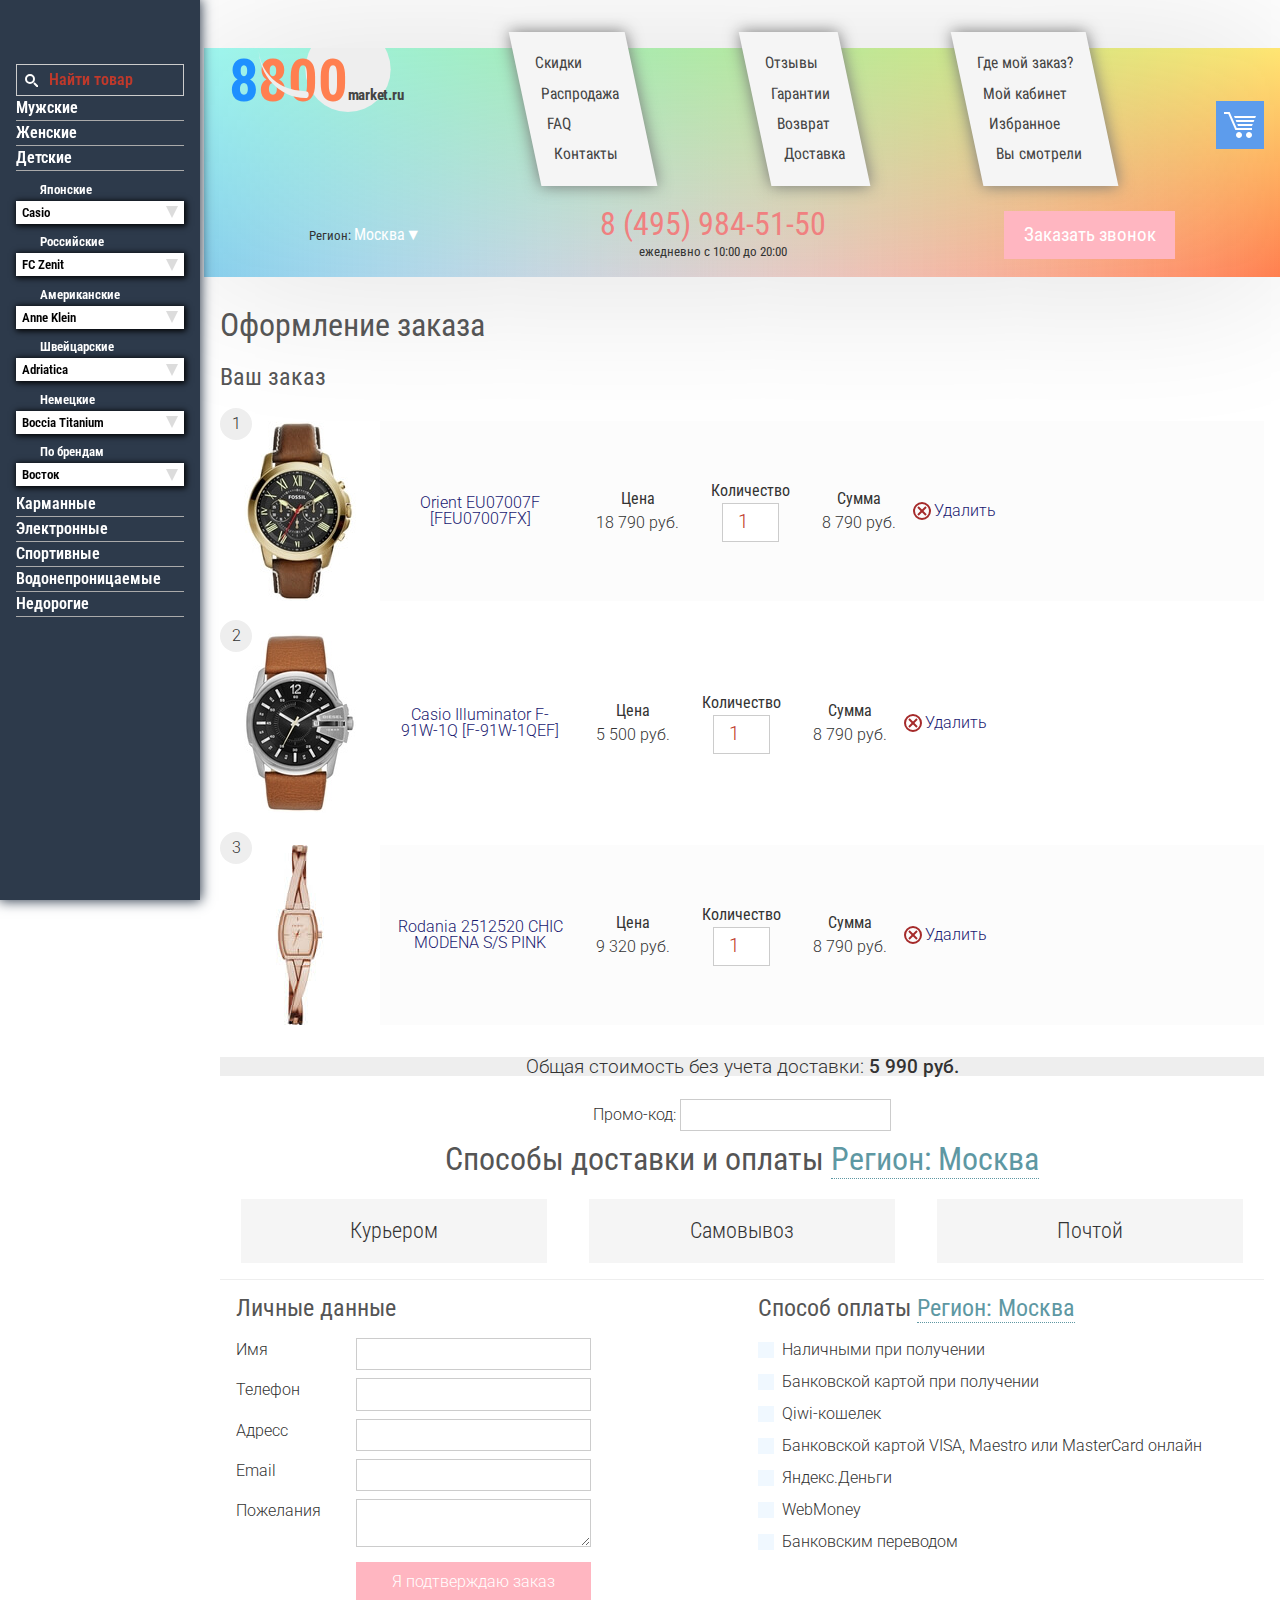
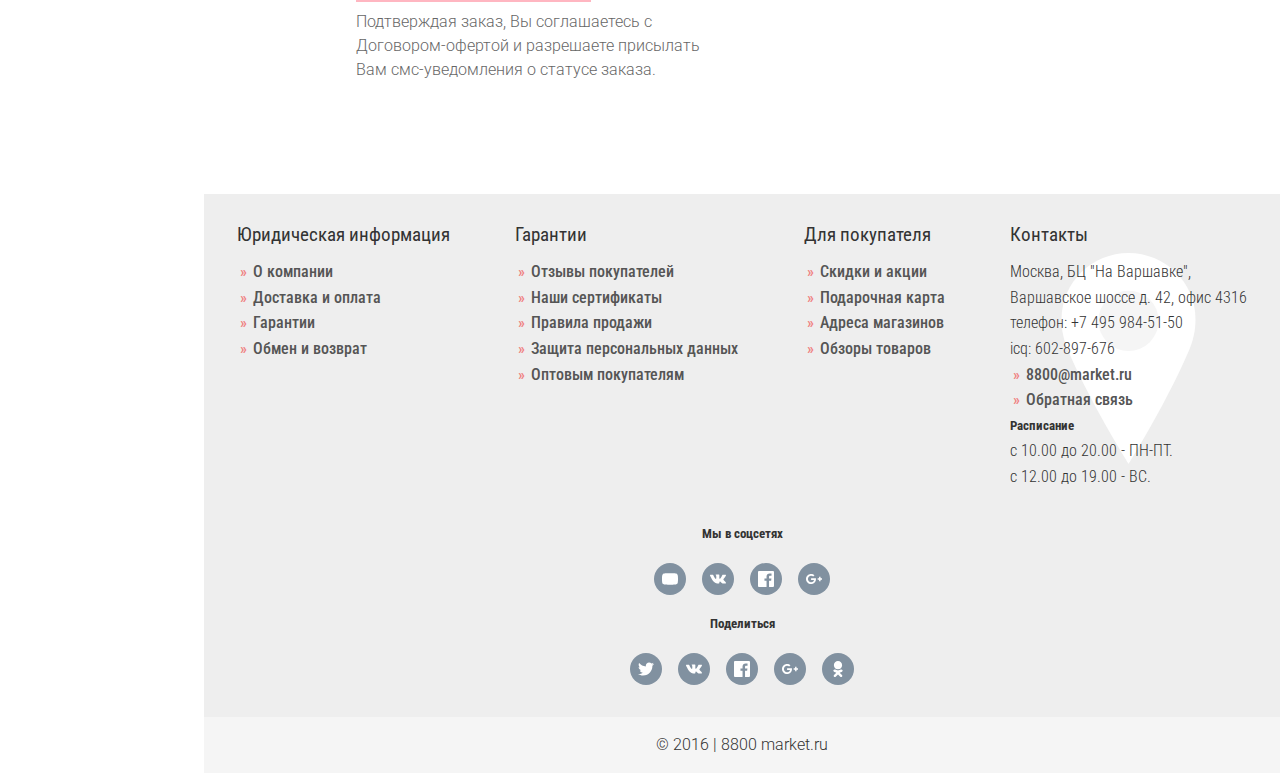
==== commit 61b286ef: "+" ====
--- a/cart.html
+++ b/cart.html
@@ -8,4 +8,4 @@
 
 <div class="flex_forms"><div class="form_Checkout"><h2>Личные данные</h2><label><b>Имя</b><input type="text"></label><label><b>Телефон</b><input type="text"></label><label><b>Адресс</b><input type="text"></label><label><b>Email</b><input type="text"></label><label><b>Пожелания</b><textarea name="name"> </textarea></label><div class="confirm"><button type="submit">Я подтверждаю заказ</button><p>Подтверждая заказ, Вы соглашаетесь с Договором-офертой и разрешаете присылать Вам смс-уведомления о статусе заказа.</p></div></div><div class="form_Checkout"><h2>Способ оплаты <a href="#" data-modal="md_regions">Регион: Москва</a></h2><label class="control checkbox"><input type="radio" name="pay"><i class="control-indicator"></i>Наличными при получении</label><label class="control checkbox"><input type="radio" name="pay"><i class="control-indicator"></i>Банковской картой при получении</label><label class="control checkbox"><input type="radio" name="pay"><i class="control-indicator"></i>Qiwi-кошелек</label><label class="control checkbox"><input type="radio" name="pay"><i class="control-indicator"></i>Банковской картой VISA, Maestro или MasterCard онлайн</label><label class="control checkbox"><input type="radio" name="pay"><i class="control-indicator"></i>Яндекс.Деньги</label><label class="control checkbox"><input type="radio" name="pay"><i class="control-indicator"></i>WebMoney</label><label class="control checkbox"><input type="radio" name="pay"><i class="control-indicator"></i>Банковским переводом</label></div></div></div><!--MODAL--><div id="md_delivery" hidden="" class="overlay"><div class="modal"><div class="close"></div><h1>Выберите пункт выдачи</h1><div id="tabs_modal" class="HERE_tabs"><div class="rotate_90deg"><a href="#" class="current">Все</a><a href="#">СДЭК</a><a href="#">PickPoint</a></div><input id="toMap" type="radio" name="tabs" checked=""><label for="toMap">На карте</label><input id="toList" type="radio" name="tabs"><label for="toList">Списком</label><div class="tab_content tab_1"><div id="map"></div></div><div class="tab_content tab_2"><ul class="point_of_delivery"><li>Белово, ПОЧТОВЫЙ ПЕР, д.8а На Почтовом</li><li>пн-пт 10-19</li><li>80 руб. 3-4 дн</li></ul><ul class="point_of_delivery"><li>Кемерово, КУЗНЕЦКИЙ ПРОСПЕКТ, д.10 На Кузнецком. Есть терминал</li><li>пн-пт 10-19</li><li>80 руб. 3-4 дн</li></ul><ul class="point_of_delivery"><li>Кемерово, ПР-Т ЛЕНИНА, д.162 На Ленина. Есть терминал</li><li>пн-пт 10-19</li><li>80 руб. 3-4 дн</li></ul><ul class="point_of_delivery"><li>Кемерово, ТУХАЧЕВСКОГО, д.47В На Тухачевского. Есть терминал вн.4202</li><li>пн-пт 10-19</li><li>80 руб. 3-4 дн</li></ul><ul class="point_of_delivery"><li>Киселевск, ПЕРЕУЛОК ТРАНСПОРТНЫЙ, д.4, оф.7 На Транспортном переулке</li><li>пн-пт 10-19</li><li>80 руб. 3-4 дн</li></ul><ul class="point_of_delivery"><li>Ленинск-Кузнецкий, КИРОВА ПР-Т, д.91 На Кирова. Есть терминал</li><li>пн-пт 10-19</li><li>80 руб. 3-4 дн</li></ul><ul class="point_of_delivery"><li>Междуреченск, КОММУНИСТИЧЕСКИЙ ПР-КТ, д.7 На Коммунистической</li><li>пн-пт 10-19</li><li>80 руб. 3-4 дн</li></ul><ul class="point_of_delivery"><li>Новокузнецк, ПР. КУРБАТОВА, д.1 А, оф.110 На Курбатова</li><li>пн-пт 10-19</li><li>80 руб. 3-4 дн</li></ul><ul class="point_of_delivery"><li>Новокузнецк, ПР-Т МЕТАЛЛУРГОВ, д.38 На Металлургов. Есть терминал</li><li>пн-пт 10-19</li><li>80 руб. 3-4 дн</li></ul><ul class="point_of_delivery"><li>Прокопьевск, УЛ. ГАГАРИНА, д.26/3 На Гагарина. ТЦ Зебра, 1эй этаж</li><li>пн-пт 10-19</li><li>80 руб. 3-4 дн</li></ul><ul class="point_of_delivery"><li>Юрга, УЛ. ЛЕНИНГРАДСКАЯ, д.4, оф.22 На Ленинградской</li><li>пн-пт 10-19</li><li>80 руб. 3-4 дн</li></ul></div></div></div></div><div class="filters-icon">☰</div><div class="filters"><input type="text" placeholder="      Найти товар" class="search"><nav><a href="">Мужские</a><a href="">Женские</a><a href="">Детские</a></nav><form><label>Японские<select><option>Casio</option><option>Casio G-Shock</option><option>Citizen</option><option>J. Springs</option><option>Orient</option><option>Q&amp;Q</option></select></label><label>Российские<select><option>FC Zenit</option><option>Level</option><option>VECTOR</option><option>Восток</option><option>Восток Командирские</option><option>Заря</option><option>Комета</option><option>Луч</option><option>Михаил Москвин</option><option>Нестеров</option><option>Полёт</option><option>Полёт Президент</option><option>Romanoff</option><option>РОССИЯ</option><option>Слава</option><option>Спецназ</option><option>Спутник Престиж</option><option>Штурманские</option><option>Электроника</option></select></label><label>Американские<select><option>Anne Klein</option><option>Bulova</option><option>Disney</option><option>Ingersoll</option><option>Stuhrling</option><option>Timex</option></select></label><label>Швейцарские<select><option>Adriatica</option><option>Alfex</option><option>Appella</option><option>Atlantic</option><option>Blauling</option><option>Candino</option><option>Cover</option><option>Deep Blue</option><option>Doxa</option><option>Epos</option><option>GC</option><option>Jean Marcel</option><option>Jowissa</option><option>Kolber</option><option>L Duchen</option><option>Le Chic</option><option>Mathey Tissot</option><option>Nautica</option><option>Philip Laurence</option><option>Pierre Ricaud</option><option>Remark</option><option>Rodania</option><option>Sauvage</option><option>Swiss Eagle</option><option>Swiss Military by Chrono</option><option>Swiss Military Hanowa</option><option>Taller</option><option>Titoni</option><option>Wainer</option></select></label><label>Немецкие<select><option>Boccia Titanium</option><option>Bruno Sohnle</option><option>Carucci</option><option>Dufa</option><option>Just</option><option>Limit</option><option>Steinmeyer</option></select></label><label>По брендам<select><option>Восток</option><option>Заря</option><option>Комета</option><option>Луч</option><option>Михаил Москвин</option><option>Нестеров</option><option>Полёт</option><option>РОССИЯ</option><option>РФС</option><option>Слава</option><option>Спецназ</option><option>Спутник Престиж</option><option>Штурманские</option><option>Электроника</option><option>Adidas</option><option>Adriatica</option><option>Alfex</option><option>Anne Klein</option><option>Appella</option><option>Atlantic</option><option>AVI-8</option><option>Ben Sherman</option><option>Blauling</option><option>Blumarine</option><option>Boccia Titanium</option><option>Bruno Sohnle</option><option>Bulova</option><option>Candino</option><option>Carucci</option><option>Casio</option><option>Chronotech</option><option>Citizen</option><option>Cooc</option><option>Cover</option><option>Daniel Wellington</option><option>Danish Design</option><option>Deep Blue</option><option>Detomaso</option><option>Diesel</option><option>Disney by RFS</option><option>DKNY</option><option>Doxa</option><option>Dufa</option><option>Elite</option><option>Emporio Armani</option><option>ENE</option><option>Epos</option><option>Esprit</option><option>Essence</option><option>Fabler</option><option>FC Zenit</option><option>Fossil</option><option>French Connection</option><option>GC</option><option>GO Girl Only</option><option>Gryon</option><option>Guardo</option><option>Guess</option><option>Ingersoll</option><option>InTimes</option><option>J. Springs</option><option>Jacques Lemans</option><option>Jean Marcel</option><option>Jordan Kerr</option><option>Jowissa</option><option>Just</option><option>Kahuna</option><option>Karen Millen</option><option>Kolber</option><option>L Duchen</option><option>LAROS</option><option>Le Chic</option><option>Level</option><option>Limit</option><option>Link</option><option>Locman</option><option>Mark Maddox</option><option>Mathey Tissot</option><option>Morgan</option><option>Moschino</option><option>Nautica</option><option>Nowley</option><option>Omax</option><option>Orient</option><option>Perfect</option><option>Philip Laurence</option><option>Pierre Lannier</option><option>Pierre Ricaud</option><option>Police</option><option>Puma</option><option>Q&amp;Q</option><option>Quantum</option><option>Reebok</option><option>Remark</option><option>Rodania</option><option>Romanoff</option><option>Romanson</option><option>Royal London</option><option>Sauvage</option><option>Skagen</option><option>Steinmeyer</option><option>STORM</option><option>Stuhrling</option><option>SUUNTO</option><option>Swiss Eagle</option><option>Swiss Military by Chrono</option><option>Swiss Military Hanowa</option><option>Taller</option><option>33 Element</option><option>Thomas Earnshaw</option><option>Timestar</option><option>Timex</option><option>Titoni</option><option>Valeri</option><option>VECTOR</option><option>Versus</option><option>Wainer</option><option>Yonger</option></select></label></form><nav><a href="">Карманные</a><a href="">Электронные</a><a href="">Спортивные</a><a href="">Водонепроницаемые</a><a href="">Недорогие</a></nav></div><footer><nav><h3>Юридическая информация</h3><a href="#">О компании</a><a href="#">Доставка и оплата</a><a href="#">Гарантии</a><a href="#">Обмен и возврат</a></nav><nav><h3>Гарантии</h3><a href="#">Отзывы покупателей</a><a href="#">Наши сертификаты</a><a href="#">Правила продажи</a><a href="#">Защита персональных данных</a><a href="#">Оптовым покупателям</a></nav><nav><h3>Для покупателя</h3><a href="#">Скидки и акции</a><a href="#">Подарочная карта</a><a href="#">Адреса магазинов</a><a href="#">Обзоры товаров</a></nav><address><h3>Контакты</h3>Москва, БЦ "На Варшавке",<br>Варшавское шоссе д. 42, офис 4316<br>телефон: +7 495 984-51-50<br>icq: 602-897-676<br><a href="#">8800@market.ru</a><a href="#">Обратная связь</a><h5>Расписание</h5>с 10.00 до 20.00 - ПН-ПТ. <br>с 12.00 до 19.00 - ВС. 	</address><div class="socials"><h5>Мы в соцсетях</h5><div class="socials-set"><a href="https://www.youtube.com/user/presidentwatches"><svg class="icon"><use xmlns:xlink="http://www.w3.org/1999/xlink" xlink:href="#icon_youtube" x="0" y="0"></use></svg></a><a href="https://vk.com/public125188473"><svg class="icon"><use xmlns:xlink="http://www.w3.org/1999/xlink" xlink:href="#icon_vk"></use></svg></a><a href="https://www.facebook.com/pwatches"><svg class="icon"><use xmlns:xlink="http://www.w3.org/1999/xlink" xlink:href="#icon_fb"></use></svg></a><a href="https://plus.google.com/u/0/+presidentwatches/about"><svg class="icon"><use xmlns:xlink="http://www.w3.org/1999/xlink" xlink:href="#icon_googleplus"></use></svg></a></div><h5>Поделиться</h5><div class="socials-set"><a href="https://twitter.com/share?url=[URL]&amp;text=[TITLE]" onclick="javascript:window.open(this.href,'', 'menubar=no,toolbar=no,resizable=yes,scrollbars=yes,height=400,width=320');return false;"><svg class="icon"><use xmlns:xlink="http://www.w3.org/1999/xlink" xlink:href="#icon_twitter"></use></svg></a><a href="http://vk.com/share.php?url=[URL]&amp;title=[TITLE]&amp;description=[DESC]&amp;image=[IMAGE]&amp;noparse=true" onclick="javascript:window.open(this.href,'', 'menubar=no,toolbar=no,resizable=yes,scrollbars=yes,height=400,width=320');return false;"><svg class="icon"><use xmlns:xlink="http://www.w3.org/1999/xlink" xlink:href="#icon_vk"></use></svg></a><a href="http://www.facebook.com/sharer.php?u=http://bit.ly/FBshareArticle" onclick="javascript:window.open(this.href,'', 'menubar=no,toolbar=no,resizable=yes,scrollbars=yes,height=400,width=320');return false;"><svg class="icon"><use xmlns:xlink="http://www.w3.org/1999/xlink" xlink:href="#icon_fb"></use></svg></a><a href="https://plus.google.com/share?url=[URL]" onclick="javascript:window.open(this.href,'', 'menubar=no,toolbar=no,resizable=yes,scrollbars=yes,height=400,width=320');return false;"><svg class="icon"><use xmlns:xlink="http://www.w3.org/1999/xlink" xlink:href="#icon_googleplus"></use></svg></a><a href="http://www.odnoklassniki.ru/dk?st.cmd=addShare&amp;st.s=1&amp;st._surl=[URL]&amp;st.comments=[TITLE]" onclick="javascript:window.open(this.href,'', 'menubar=no,toolbar=no,resizable=yes,scrollbars=yes,height=400,width=320');return false;"><svg class="icon"><use xmlns:xlink="http://www.w3.org/1999/xlink" xlink:href="#icon_ok"></use></svg></a>
 
-</div></div></footer><svg style="display: none;" viewbox="0 0 16 16" xmlns="http://www.w3.org/2000/svg" fill-rule="evenodd" clip-rule="evenodd" stroke-linejoin="round" stroke-miterlimit="1.414"><symbol id="icon_ok"><path d="M9.67 11.626c.84-.19 1.652-.524 2.4-.993.564-.356.734-1.103.378-1.668-.356-.566-1.102-.737-1.668-.38-1.692 1.063-3.87 1.063-5.56 0-.566-.357-1.313-.186-1.668.38-.356.566-.186 1.312.38 1.668.746.47 1.556.802 2.397.993l-2.31 2.31c-.474.47-.474 1.237 0 1.71.235.236.545.354.854.354.31 0 .62-.118.856-.354L8 13.376l2.27 2.27c.47.472 1.237.472 1.71 0 .472-.473.472-1.24 0-1.71l-2.31-2.31zM8 8.258c2.278 0 4.13-1.852 4.13-4.128C12.13 1.852 10.277 0 8 0S3.87 1.852 3.87 4.13c0 2.276 1.853 4.128 4.13 4.128zM8 2.42c-.942 0-1.71.767-1.71 1.71 0 .942.768 1.71 1.71 1.71.943 0 1.71-.768 1.71-1.71 0-.943-.767-1.71-1.71-1.71z"></path></symbol><symbol id="icon_vk"><path d="M7.828 12.526h.957s.288-.032.436-.19c.137-.147.133-.42.133-.42s-.02-1.284.576-1.473c.587-.187 1.34 1.24 2.14 1.788.604.416 1.063.326 1.063.326l2.137-.03s1.117-.07.587-.948c-.043-.072-.308-.65-1.588-1.838-1.34-1.244-1.162-1.043.452-3.194.983-1.31 1.376-2.11 1.253-2.452-.117-.326-.84-.24-.84-.24l-2.406.015s-.18-.025-.31.054c-.13.077-.213.258-.213.258s-.38 1.013-.89 1.876c-1.07 1.82-1.5 1.915-1.674 1.802-.407-.264-.305-1.058-.305-1.622 0-1.763.267-2.498-.52-2.688-.263-.063-.455-.105-1.124-.112-.86-.01-1.585.003-1.996.204-.274.134-.485.433-.357.45.16.02.52.097.71.357.248.335.24 1.088.24 1.088s.14 2.075-.33 2.333c-.326.177-.77-.184-1.726-1.834-.49-.845-.858-1.78-.858-1.78s-.072-.174-.2-.268c-.153-.113-.368-.15-.368-.15L.52 3.855s-.342.01-.468.16c-.112.132-.01.406-.01.406s1.79 4.187 3.818 6.298c1.858 1.935 3.968 1.808 3.968 1.808z"></path></symbol><symbol id="icon_fb"><path d="M15.117 0H.883C.395 0 0 .395 0 .883v14.234c0 .488.395.883.883.883h7.663V9.804H6.46V7.39h2.086V5.607c0-2.066 1.262-3.19 3.106-3.19.883 0 1.642.064 1.863.094v2.16h-1.28c-1 0-1.195.476-1.195 1.176v1.54h2.39l-.31 2.416h-2.08V16h4.077c.488 0 .883-.395.883-.883V.883C16 .395 15.605 0 15.117 0" fill-rule="nonzero"></path></symbol><symbol id="icon_youtube"><path d="M0 7.345c0-1.294.16-2.59.16-2.59s.156-1.1.636-1.587c.608-.637 1.408-.617 1.764-.684C3.84 2.36 8 2.324 8 2.324s3.362.004 5.6.166c.314.038.996.04 1.604.678.48.486.636 1.588.636 1.588S16 6.05 16 7.346v1.258c0 1.296-.16 2.59-.16 2.59s-.156 1.102-.636 1.588c-.608.638-1.29.64-1.604.678-2.238.162-5.6.166-5.6.166s-4.16-.037-5.44-.16c-.356-.067-1.156-.047-1.764-.684-.48-.487-.636-1.587-.636-1.587S0 9.9 0 8.605v-1.26zm6.348 2.73V5.58l4.323 2.255-4.32 2.24h-.002z"></path></symbol><symbol id="icon_googleplus"><path d="M5.09 7.273v1.745H7.98c-.116.75-.873 2.197-2.887 2.197-1.737 0-3.155-1.44-3.155-3.215S3.353 4.785 5.09 4.785c.99 0 1.652.422 2.03.786l1.382-1.33c-.887-.83-2.037-1.33-3.41-1.33C2.275 2.91 0 5.184 0 8s2.276 5.09 5.09 5.09c2.94 0 4.888-2.065 4.888-4.974 0-.334-.036-.59-.08-.843H5.09zM16 7.273h-1.455V5.818H13.09v1.455h-1.454v1.454h1.455v1.455h1.455V8.727H16"></path></symbol><symbol id="icon_twitter"><path d="M16 3.038c-.59.26-1.22.437-1.885.517.677-.407 1.198-1.05 1.443-1.816-.634.375-1.337.648-2.085.795-.598-.638-1.45-1.036-2.396-1.036-1.812 0-3.282 1.468-3.282 3.28 0 .258.03.51.085.75C5.152 5.39 2.733 4.084 1.114 2.1.83 2.583.67 3.147.67 3.75c0 1.14.58 2.143 1.46 2.732-.538-.017-1.045-.165-1.487-.41v.04c0 1.59 1.13 2.918 2.633 3.22-.276.074-.566.114-.865.114-.21 0-.416-.02-.617-.058.418 1.304 1.63 2.253 3.067 2.28-1.124.88-2.54 1.404-4.077 1.404-.265 0-.526-.015-.783-.045 1.453.93 3.178 1.474 5.032 1.474 6.038 0 9.34-5 9.34-9.338 0-.143-.004-.284-.01-.425.64-.463 1.198-1.04 1.638-1.7z" fill-rule="nonzero"></path></symbol></svg><div class="copyright">© 2016 | 8800 market.ru</div><script src="//api-maps.yandex.ru/2.1/?lang=ru_RU"></script><script src="assets/js/map.js"></script><script src="app/js.js"></script></body></html>+</div></div></footer><svg style="display: none;" viewbox="0 0 16 16" xmlns="http://www.w3.org/2000/svg" fill-rule="evenodd" clip-rule="evenodd" stroke-linejoin="round" stroke-miterlimit="1.414"><symbol id="icon_ok"><path d="M9.67 11.626c.84-.19 1.652-.524 2.4-.993.564-.356.734-1.103.378-1.668-.356-.566-1.102-.737-1.668-.38-1.692 1.063-3.87 1.063-5.56 0-.566-.357-1.313-.186-1.668.38-.356.566-.186 1.312.38 1.668.746.47 1.556.802 2.397.993l-2.31 2.31c-.474.47-.474 1.237 0 1.71.235.236.545.354.854.354.31 0 .62-.118.856-.354L8 13.376l2.27 2.27c.47.472 1.237.472 1.71 0 .472-.473.472-1.24 0-1.71l-2.31-2.31zM8 8.258c2.278 0 4.13-1.852 4.13-4.128C12.13 1.852 10.277 0 8 0S3.87 1.852 3.87 4.13c0 2.276 1.853 4.128 4.13 4.128zM8 2.42c-.942 0-1.71.767-1.71 1.71 0 .942.768 1.71 1.71 1.71.943 0 1.71-.768 1.71-1.71 0-.943-.767-1.71-1.71-1.71z"></path></symbol><symbol id="icon_vk"><path d="M7.828 12.526h.957s.288-.032.436-.19c.137-.147.133-.42.133-.42s-.02-1.284.576-1.473c.587-.187 1.34 1.24 2.14 1.788.604.416 1.063.326 1.063.326l2.137-.03s1.117-.07.587-.948c-.043-.072-.308-.65-1.588-1.838-1.34-1.244-1.162-1.043.452-3.194.983-1.31 1.376-2.11 1.253-2.452-.117-.326-.84-.24-.84-.24l-2.406.015s-.18-.025-.31.054c-.13.077-.213.258-.213.258s-.38 1.013-.89 1.876c-1.07 1.82-1.5 1.915-1.674 1.802-.407-.264-.305-1.058-.305-1.622 0-1.763.267-2.498-.52-2.688-.263-.063-.455-.105-1.124-.112-.86-.01-1.585.003-1.996.204-.274.134-.485.433-.357.45.16.02.52.097.71.357.248.335.24 1.088.24 1.088s.14 2.075-.33 2.333c-.326.177-.77-.184-1.726-1.834-.49-.845-.858-1.78-.858-1.78s-.072-.174-.2-.268c-.153-.113-.368-.15-.368-.15L.52 3.855s-.342.01-.468.16c-.112.132-.01.406-.01.406s1.79 4.187 3.818 6.298c1.858 1.935 3.968 1.808 3.968 1.808z"></path></symbol><symbol id="icon_fb"><path d="M15.117 0H.883C.395 0 0 .395 0 .883v14.234c0 .488.395.883.883.883h7.663V9.804H6.46V7.39h2.086V5.607c0-2.066 1.262-3.19 3.106-3.19.883 0 1.642.064 1.863.094v2.16h-1.28c-1 0-1.195.476-1.195 1.176v1.54h2.39l-.31 2.416h-2.08V16h4.077c.488 0 .883-.395.883-.883V.883C16 .395 15.605 0 15.117 0" fill-rule="nonzero"></path></symbol><symbol id="icon_youtube"><path d="M0 7.345c0-1.294.16-2.59.16-2.59s.156-1.1.636-1.587c.608-.637 1.408-.617 1.764-.684C3.84 2.36 8 2.324 8 2.324s3.362.004 5.6.166c.314.038.996.04 1.604.678.48.486.636 1.588.636 1.588S16 6.05 16 7.346v1.258c0 1.296-.16 2.59-.16 2.59s-.156 1.102-.636 1.588c-.608.638-1.29.64-1.604.678-2.238.162-5.6.166-5.6.166s-4.16-.037-5.44-.16c-.356-.067-1.156-.047-1.764-.684-.48-.487-.636-1.587-.636-1.587S0 9.9 0 8.605v-1.26zm6.348 2.73V5.58l4.323 2.255-4.32 2.24h-.002z"></path></symbol><symbol id="icon_googleplus"><path d="M5.09 7.273v1.745H7.98c-.116.75-.873 2.197-2.887 2.197-1.737 0-3.155-1.44-3.155-3.215S3.353 4.785 5.09 4.785c.99 0 1.652.422 2.03.786l1.382-1.33c-.887-.83-2.037-1.33-3.41-1.33C2.275 2.91 0 5.184 0 8s2.276 5.09 5.09 5.09c2.94 0 4.888-2.065 4.888-4.974 0-.334-.036-.59-.08-.843H5.09zM16 7.273h-1.455V5.818H13.09v1.455h-1.454v1.454h1.455v1.455h1.455V8.727H16"></path></symbol><symbol id="icon_twitter"><path d="M16 3.038c-.59.26-1.22.437-1.885.517.677-.407 1.198-1.05 1.443-1.816-.634.375-1.337.648-2.085.795-.598-.638-1.45-1.036-2.396-1.036-1.812 0-3.282 1.468-3.282 3.28 0 .258.03.51.085.75C5.152 5.39 2.733 4.084 1.114 2.1.83 2.583.67 3.147.67 3.75c0 1.14.58 2.143 1.46 2.732-.538-.017-1.045-.165-1.487-.41v.04c0 1.59 1.13 2.918 2.633 3.22-.276.074-.566.114-.865.114-.21 0-.416-.02-.617-.058.418 1.304 1.63 2.253 3.067 2.28-1.124.88-2.54 1.404-4.077 1.404-.265 0-.526-.015-.783-.045 1.453.93 3.178 1.474 5.032 1.474 6.038 0 9.34-5 9.34-9.338 0-.143-.004-.284-.01-.425.64-.463 1.198-1.04 1.638-1.7z" fill-rule="nonzero"></path></symbol></svg><div class="copyright">© 2016 | 8800 market.ru</div><script src="//api-maps.yandex.ru/2.1/?lang=ru_RU"></script><script src="assets/js/map.js"></script><script src="assets/js/js.js"></script></body></html>--- a/assets/css/common.css
+++ b/assets/css/common.css
@@ -1,2 +1,2 @@
-*{box-sizing:border-box;margin:0;padding:0}i,b,address,cite{font:inherit}*[hidden]{display:none !important}::-webkit-scrollbar-track{background:#000}::-webkit-scrollbar{width:4px}::-webkit-scrollbar-thumb{background:#1ba39c}.bold{font-weight:500;font-size:.9em}body{font:300 100%/1.5 'Roboto',sans-serif;color:#333}a{text-decoration:none;color:#444}.breadcrumb{text-align:center;padding:0 1em 2em;font-weight:400;}.breadcrumb a+a{padding-left:1em;}.breadcrumb a+a:before{content:' » ';position:absolute;text-indent:-1.4em}.breadcrumb a:hover{color:#4b89dc;text-decoration:underline}.breadcrumb a.current{color:#000080;text-decoration:overline}ol,ul{list-style:inside}img{display:block;max-width:100%}h1,h2,h3,h4,p{margin-bottom:.75em}h1,h2,h3,h4{line-height:1;color:#555}h1,h2,h3,h4,dt{font-family:'Roboto Condensed',sans-serif;font-weight:400}.center{text-align:center}button{cursor:pointer;border:0}button,.btn{background:#ffb6c1;color:#fff;}button:hover,.btn:hover{background:#477dca}button,.btn,.btn-red{display:block;margin:.5em 0;font-size:1.2em;padding:.5em 1em}.btn,.btn-red{white-space:nowrap;color:#fff !important}.btn-red{background:#ff5656;}.btn-red:hover{background:#ff6767}cite{display:block;text-indent:-1em;padding-left:3em;color:#999;}cite:before{content:'';display:inline-block;width:1.5em;height:1.5em;background:url("data:image/svg+xml;utf8,<svg xmlns='http://www.w3.org/2000/svg' viewBox='0 0 32 32' fill='lightsteelblue'><circle cx='14' cy='8' r='7'/><rect rx='9' x='0' y='16' width='28' height='32'/> </svg>") center/100% no-repeat}.videoWrapper{position:relative;padding-bottom:56.25%;}.videoWrapper iframe{position:absolute;top:0;left:0;width:100%;height:100%}#cart{background:#5d9cec;fill:#fff;padding:.5em;-ms-flex-item-align:center;align-self:center;}#cart svg{vertical-align:middle}#cart:hover{background:#4b89dc}#logo{letter-spacing:-.3pt;font-weight:700;}#logo svg{width:192px;height:64px}.Flex{display:-webkit-box;display:-ms-flexbox;display:flex;-webkit-box-align:start;-ms-flex-align:start;align-items:flex-start;-webkit-box-pack:justify;-ms-flex-pack:justify;justify-content:space-between;}.Flex + .Flex{-webkit-box-align:center;-ms-flex-align:center;-ms-grid-row-align:center;align-items:center;-ms-flex-wrap:wrap;flex-wrap:wrap;-ms-flex-pack:distribute;justify-content:space-around}.header{background:-webkit-linear-gradient(#32cd32,transparent),-webkit-linear-gradient(left,#87ceeb,transparent),-webkit-linear-gradient(right,#ff7f50,transparent);background:linear-gradient(#32cd32,transparent),linear-gradient(90deg,#87ceeb,transparent),linear-gradient(-90deg,#ff7f50,transparent);background-blend-mode:screen;box-shadow:0 0 10em #ddd;-webkit-transition:left .7s;transition:left .7s;left:100%;padding:0 1em .5em;margin:3em auto -2em;max-width:1200px;font-family:'Roboto Condensed',sans-serif;font-weight:400;}.header.sticky{position:fixed;z-index:10;width:100%;max-width:none;background:#fff;top:0;left:0;margin:0;padding:0;box-shadow:0 0 12px #444;border:0;}.header.sticky #logo svg{height:44px;vertical-align:text-bottom}.header.sticky nav,.header.sticky .Flex + .Flex{display:none}.header nav{box-shadow:0 0 1em #777;position:relative;top:-1em;background:#f5f5f5;padding:1em;-webkit-transform:skew(12deg);transform:skew(12deg);}.header nav a{font-style:italic;display:block;padding:.2em;white-space:nowrap;}.header nav a:hover{text-decoration:underline}@media (max-width:640px){.header nav{display:none}.header #logo{padding-left:44px}}.phone{text-align:center;}.phone a{color:#f08080;font-size:2em;line-height:1}.phone small{display:block;white-space:nowrap}.toggle-region a{color:#fff;}.toggle-region a:after{content:'▼'}.regions-table{display:-webkit-box;display:-ms-flexbox;display:flex;-ms-flex-wrap:wrap;flex-wrap:wrap;-webkit-box-pack:center;-ms-flex-pack:center;justify-content:center;}.regions-table .search{width:100%;display:block;margin-bottom:1em}.regions-table a{-webkit-box-flex:1;-ms-flex:1 1 150px;flex:1 1 150px;white-space:nowrap;}.regions-table a:hover{color:#483d8b;text-decoration:underline}:focus::-webkit-input-placeholder{color:transparent}:focus::-moz-placeholder{color:transparent}:focus:-moz-placeholder{color:transparent}:focus:-ms-input-placeholder{color:transparent}::-webkit-input-placeholder{color:#c0392b}::-moz-placeholder{color:#c0392b}:-moz-placeholder{color:#c0392b}:-ms-input-placeholder{color:#c0392b}.filters{padding:4em 1em 2em;box-shadow:0 0 12px 1px #2d3a4b;background:#2d3a4b;font-family:'Roboto Condensed',sans-serif;font-weight:600;width:200px;-webkit-transform:translateX(-210px);transform:translateX(-210px);position:fixed;z-index:9;left:0;bottom:0;height:100%;overflow-y:auto;-webkit-transition:-webkit-transform .3s;transition:-webkit-transform .3s;transition:transform .3s;transition:transform .3s, -webkit-transform .3s;}.filters.open{min-height:620px;-webkit-transform:none;transform:none;z-index:30}.filters-icon{z-index:20;position:fixed;top:0;left:.2em;color:#6495ed;font-size:2em;}.filters-icon.on:before{z-index:-1;content:'';position:fixed;left:0;bottom:0;width:100vw;min-height:100vh;background:rgba(0,0,0,0.5)}.search{padding:.2em .5em;background:#fff url("../../assets/img/search_w.svg") 8px center no-repeat;}.search:focus{background:none}.filters .search{color:#eee;width:100%;background-color:transparent;}.filters .search:focus{border-color:#7fffd4;background-color:#333}.filters a{display:block;color:#fff;border-bottom:1px solid #aaa;}.filters a:hover{color:#ffea7b;border-bottom:1px solid #999f4b}input,select,textarea,button{outline:0;font:inherit;-webkit-appearance:none;-moz-appearance:none;appearance:none;border-radius:0}input,textarea{border:1px solid #ccc;max-width:100%;padding:.2em}textarea{height:3em}label,select{display:block;cursor:pointer}select{padding:0 .5em;border:0;background:#fff url("data:image/svg+xml;utf8,<svg xmlns='http://www.w3.org/2000/svg' width='18' height='12'><polygon points='0,0 12,0 6,12' fill='gainsboro'/></svg>") right no-repeat}label.inline{text-align:right;margin-bottom:1em;}label.inline select{display:inline;padding-right:1.4em;border-bottom:1px dotted #ccc}.filters select{width:100%;box-shadow:1px 1px 6px 1px #000}.filters label{line-height:1.8;font-size:.8em;margin:.5em 0;color:#fff;}.filters label:before{content:'';display:inline-block;width:1.4em;height:1.4em;margin-right:.5em;vertical-align:text-bottom}.filters label:nth-of-type(1):before{background:url("https://lipis.github.io/flag-icon-css/flags/1x1/jp.svg") center/contain no-repeat}.filters label:nth-of-type(2):before{background:url("https://lipis.github.io/flag-icon-css/flags/1x1/ru.svg") center/contain no-repeat}.filters label:nth-of-type(3):before{background:url("https://lipis.github.io/flag-icon-css/flags/1x1/us.svg") center/contain no-repeat}.filters label:nth-of-type(4):before{background:url("https://lipis.github.io/flag-icon-css/flags/1x1/ch.svg") center/contain no-repeat}.filters label:nth-of-type(5):before{background:url("https://lipis.github.io/flag-icon-css/flags/1x1/de.svg") center/contain no-repeat}.control{position:relative;padding-left:1.5rem;}.control input{display:none;}.control input:checked ~ .control-indicator,.control input:active ~ .control-indicator{background:#4183d7;}.control input:checked ~ .control-indicator:before,.control input:active ~ .control-indicator:before{content:'✔'}.control-indicator{position:absolute;top:.25rem;left:0;width:1rem;height:1rem;background:#f0f8ff;line-height:1rem;font-size:75%;text-align:center;color:#fff;-webkit-user-select:none;-moz-user-select:none;-ms-user-select:none;user-select:none}.radio .control-indicator{border-radius:50%}address{background:url("data:image/svg+xml;utf8,<svg xmlns='http://www.w3.org/2000/svg' viewBox='0 0 32 32'><path d='M24 15 C21 22 16 30 16 30 16 30 11 22 8 15 5 8 10 2 16 2 22 2 27 8 24 15 Z' fill='white'/><circle cx='16' cy='11' r='4' fill='whitesmoke'/></svg>") center/80% no-repeat}.socials{text-align:center;}.socials-set{padding:1em 0;display:-webkit-box;display:-ms-flexbox;display:flex;-webkit-box-pack:center;-ms-flex-pack:center;justify-content:center}.socials a,.socials .icon{width:2em;height:2em}.socials a{background:#8191a0;border-radius:50%;}.socials a+a{margin-left:1em}.socials a:hover{background:#54626f}.socials .icon{padding:.5em;fill:#fff}footer{padding-top:1em;font-family:'Roboto Condensed',sans-serif;}footer > *{padding:1em 2em}footer a{font-weight:500;color:#555;display:block}footer{background:#eee;line-height:1.6em;display:-webkit-box;display:-ms-flexbox;display:flex;-ms-flex-wrap:wrap;flex-wrap:wrap;-ms-flex-pack:distribute;justify-content:space-around;}footer h3{color:#333}footer nav a,footer address a{text-indent:1em;}footer nav a:before,footer address a:before{content:'» ';position:absolute;text-indent:-.8em;color:#f08080}footer nav a:hover,footer address a:hover{text-decoration:underline;}footer nav a:hover:before,footer address a:hover:before{text-decoration:none}.copyright{text-align:center;padding:1em;background:#f5f5f5}.TOVAR{display:-webkit-box;display:-ms-flexbox;display:flex;-ms-flex-pack:distribute;justify-content:space-around;-webkit-box-align:start;-ms-flex-align:start;align-items:flex-start;-ms-flex-wrap:wrap;flex-wrap:wrap;}@media (min-width:600px){.TOVAR{-ms-flex-wrap:nowrap;flex-wrap:nowrap}}.picture{padding:0 1em 2em;color:#444;}.picture h4{margin:.7em 0 .3em}.price-block{text-align:center}.characteristics{max-width:460px;}.characteristics h2{font-family:'Roboto Condensed',sans-serif;margin:0;font-weight:300;padding:2px;text-align:center;background:#e49b97;color:#fff}.characteristics dl{display:-webkit-box;display:-ms-flexbox;display:flex;-ms-flex-wrap:wrap;flex-wrap:wrap;font-size:.8em;line-height:1.2;}.characteristics dl dt,.characteristics dl dd{padding:.5em;width:50%;}.characteristics dl dt:nth-of-type(even),.characteristics dl dd:nth-of-type(even){background:#efefef}.characteristics p{font-weight:400;text-align:right;padding:0 .5em;color:#555;background:#f5f5f5;}.characteristics p a{color:#000;font-weight:500;text-decoration:underline}.reviews{margin:2em 0;border-top:1px solid #eee;border-bottom:1px solid #eee;padding:2em 0;}.reviews h2{margin:0}.reviews .line_star{margin-top:1em;display:-webkit-box;display:-ms-flexbox;display:flex;-webkit-box-pack:center;-ms-flex-pack:center;justify-content:center;-ms-flex-wrap:wrap;flex-wrap:wrap;}.reviews .line_star i{color:#aaa}.reviews .star{margin:0 .5em}#map{height:350px}.CART{counter-reset:num}.cart_item{margin:2em 0;display:-webkit-box;display:-ms-flexbox;display:flex;-webkit-box-align:center;-ms-flex-align:center;align-items:center;position:relative;}.cart_item:before{position:absolute;top:-.8em;background:#eee;text-align:center;line-height:2em;width:2em;height:2em;border-radius:50%;counter-increment:num;content:counter(num)}.cart_item:nth-child(odd){background:#fcfcfc}.order_table{display:-webkit-box;display:-ms-flexbox;display:flex;-ms-flex-wrap:wrap;flex-wrap:wrap;-ms-flex-pack:distribute;justify-content:space-around;-webkit-box-align:center;-ms-flex-align:center;align-items:center;text-align:center;}.order_table > *{padding:.2em 1em}.order_table a{max-width:200px;color:#191970;line-height:1;}.order_table a:hover{text-decoration:underline}.order_table input{width:3em;text-align:center;font-size:1.2em}.del{padding-left:1.4em;background:url("../../assets/img/del.svg") 0 center no-repeat}.total{text-align:center;background:#eee;padding:0 1em;margin-bottom:1.2em;font-size:1.2em;line-height:1;}.total b{font-weight:500;white-space:nowrap}.flex_forms{margin-top:1em;border-top:1px solid #eee;display:-webkit-box;display:-ms-flexbox;display:flex;-ms-flex-wrap:wrap;flex-wrap:wrap;-webkit-box-pack:justify;-ms-flex-pack:justify;justify-content:space-between;}.flex_forms>*{-webkit-box-flex:1;-ms-flex:1 1 300px;flex:1 1 300px}.flex_forms .form_Checkout{margin:1em}.form_Checkout label{margin-bottom:.5em}.form_Checkout b{display:inline-block;width:120px;vertical-align:top}.form_Checkout input,.form_Checkout textarea,.form_Checkout button{width:235px}.form_Checkout .confirm{color:#666;}@media (min-width:520px){.form_Checkout .confirm{margin:0 0 2em 120px}}.form_Checkout a,.center a{color:#5e98a3;border-bottom:1px dotted}.form_Checkout a+a,.center a+a{border-bottom:0;text-transform:uppercase;white-space:nowrap;font-family:'Roboto Condensed',sans-serif;font-weight:400;background:#eee;color:#999;padding:.2em .6em;}.form_Checkout a+a:hover,.center a+a:hover{background:#ccc;color:#555}#CrossFade{background:#000;overflow:hidden;position:relative;margin-bottom:2em;box-shadow:0 10px 75px -16px #000;}#CrossFade img{position:absolute;top:0;min-width:100%;height:auto;-webkit-backface-visibility:hidden;backface-visibility:hidden;opacity:0;-webkit-transform:scale(1.4) rotate(12deg);transform:scale(1.4) rotate(12deg);-webkit-animation:CrossFade 24s infinite;animation:CrossFade 24s infinite;}#CrossFade img:nth-child(3){-webkit-animation-delay:6s;animation-delay:6s}#CrossFade img:nth-child(2){-webkit-animation-delay:12s;animation-delay:12s}#CrossFade img:nth-child(1){-webkit-animation-delay:18s;animation-delay:18s}#CrossFade .intro{position:relative;width:100%;padding:2em;background:-webkit-linear-gradient(315deg,transparent 26em,rgba(255,99,71,0.5) 26.01em,#ff6347 40em,transparent 40.01em) no-repeat fixed;background:linear-gradient(135deg,transparent 26em,rgba(255,99,71,0.5) 26.01em,#ff6347 40em,transparent 40.01em) no-repeat fixed;color:#fff;font-size:calc(0.8vw + 0.8vh + 0.5vmin);}@media (max-width:600px){#CrossFade .intro{font-size:14px;font-weight:500}}#CrossFade .intro h1{color:#fff;margin-bottom:.5em;line-height:1;font-weight:100}.slides{position:relative;padding-bottom:120%;}.slides > img{position:absolute;top:0;opacity:0;-webkit-transition:opacity 2s;transition:opacity 2s;}.slides > img.current{opacity:1}.next,.prev{position:absolute;top:0;z-index:10;width:50%;height:80%;cursor:pointer}.next{left:50%;}.next:hover{background:url("data:image/svg+xml;utf8,<svg xmlns='http://www.w3.org/2000/svg' viewBox='0 0 32 64' fill='lightsteelblue' fill-opacity='.7' ><polyline points='0,0 32,32 0,64'/></svg>") right/50% no-repeat}.prev{left:0;}.prev:hover{background:url("data:image/svg+xml;utf8,<svg xmlns='http://www.w3.org/2000/svg' viewBox='0 0 32 64' fill='lightsteelblue' fill-opacity='.7' ><polyline points='32,0 32,64 0,32'/></svg>") left/50% no-repeat}.dots{position:absolute;bottom:2%;display:-webkit-box;display:-ms-flexbox;display:flex;-ms-flex-pack:distribute;justify-content:space-around;-webkit-box-align:start;-ms-flex-align:start;align-items:flex-start;}.dots img{cursor:pointer;width:15%;}.dots img:hover{outline:4px solid #faf0e6}.dots img.current{outline:4px solid #3793e6}@-webkit-keyframes CrossFade{25%{opacity:1;-webkit-transform:scale(1) rotate(0);transform:scale(1) rotate(0)}40%{opacity:0}}@keyframes CrossFade{25%{opacity:1;-webkit-transform:scale(1) rotate(0);transform:scale(1) rotate(0)}40%{opacity:0}}.paginator{margin-top:3em;display:-webkit-box;display:-ms-flexbox;display:flex;-webkit-box-pack:center;-ms-flex-pack:center;justify-content:center;-ms-flex-wrap:wrap;flex-wrap:wrap;}.paginator p{margin:0;line-height:2.4em;text-align:center;}.paginator p small{display:inline-block;white-space:nowrap}.paginator a{font-weight:400;padding:1em;margin:0 .5em;color:#4b89dc;}.paginator a:hover{background:#5d9cec;color:#fff}.point_of_delivery{padding:0 1em;border-left:4px solid #eee;margin-bottom:1em}.HERE_tabs{display:-webkit-box;display:-ms-flexbox;display:flex;-ms-flex-wrap:wrap;flex-wrap:wrap;-ms-flex-pack:distribute;justify-content:space-around;}.HERE_tabs input{display:none;}.HERE_tabs input:checked + label{background:#789;color:#fff}.HERE_tabs > label{-webkit-box-flex:1;-ms-flex:1;flex:1;text-align:center;font-family:'Roboto Condensed',sans-serif;background:#f5f5f5;padding:.7em .3em;margin:0 2%;font-size:calc(0.8vw + 0.8vh + 0.5vmin);cursor:pointer;}@media (max-width:600px){.HERE_tabs > label{font-size:14px;font-weight:500}}.HERE_tabs > label:hover{background:#e4e7eb}.HERE_tabs #toMap:checked ~ .tab_1,.HERE_tabs #toList:checked ~ .tab_2{display:block}.HERE_tabs #tab_1:checked ~ .tab_1,.HERE_tabs #tab_2:checked ~ .tab_2,.HERE_tabs #tab_3:checked ~ .tab_3{display:-webkit-box;display:-ms-flexbox;display:flex}.HERE_tabs .tab_content{width:100%;display:none;margin-top:.5em}#tabs_delivery .tab_content{-ms-flex-wrap:wrap;flex-wrap:wrap;}#tabs_delivery .tab_content label{margin:1em;-webkit-box-flex:1;-ms-flex:1 1 320px;flex:1 1 320px}#tabs_modal{padding-left:2.4em;position:relative;}#tabs_modal .tab_content{max-height:50vh;overflow:auto}.rotate_90deg{position:absolute;left:0;bottom:0;-webkit-transform-origin:0 0;transform-origin:0 0;-webkit-transform:rotate(-90deg);transform:rotate(-90deg);}.rotate_90deg a{font-weight:400;color:#6495ed;padding:.5em 1em;}.rotate_90deg a+a{margin-left:1em}.rotate_90deg a:hover{color:#fff;background:#4680e9}.rotate_90deg a.current{background:#6495ed;color:#fff}.overlay{z-index:100;cursor:pointer;position:fixed;left:0;top:0;width:100vw;height:100vh;background:rgba(0,0,0,0.5);display:-webkit-box;display:-ms-flexbox;display:flex;overflow:auto}.modal{position:relative;margin:auto;background:#fff;width:90%;max-width:740px;padding:1em;}.modal h1{text-align:center}.modal .close{cursor:pointer;position:absolute;top:-1em;right:-1em;width:3em;height:3em;border-radius:50%;background:#ffe4c4;text-align:center;}.modal .close:hover{background:#faebd7}.modal .close:before{font-size:3em;line-height:1.1em;content:'✕';color:#fff}.modal .center input{max-width:100%;text-align:center;font-size:1.4em;padding:.2em}.modal .center button{margin:1em auto 0}body.no-scroll{overflow:hidden}@media (min-width:600px){body{margin-left:204px}body .filters{-webkit-transform:none;transform:none}body .filters-icon{display:none}}.wr_Content{max-width:1200px;margin:3em auto;padding:1em}.TEST{display:-webkit-box;display:-ms-flexbox;display:flex;-webkit-box-pack:center;-ms-flex-pack:center;justify-content:center;-ms-flex-wrap:wrap;flex-wrap:wrap;}.TEST .item{text-align:center;-webkit-box-flex:0;-ms-flex:0 1 230px;flex:0 1 230px;-webkit-transition:box-shadow .3s,-webkit-transform .3s;transition:box-shadow .3s,-webkit-transform .3s;transition:box-shadow .3s,transform .3s;transition:box-shadow .3s,transform .3s,-webkit-transform .3s;}@media (max-width:700px){.TEST .item{-webkit-box-flex:1;-ms-flex:1 1 142px;flex:1 1 142px}}.TEST .item:hover{box-shadow:0 2px 1em #bbb;-webkit-transform:translate(0,-4px);transform:translate(0,-4px)}.item_dscr{display:inline-block;max-width:160px;padding:0 0 .5em;}.item_dscr p{margin:0}.name{color:#555;font-size:.8em;line-height:1}.star,.price{font-size:1.2em;text-align:center}.star{color:#deb887;white-space:nowrap}.price{color:#ffa07a;font-weight:500}
+*{box-sizing:border-box;margin:0;padding:0}i,b,address,cite{font:inherit}*[hidden]{display:none !important}::-webkit-scrollbar-track{background:#000}::-webkit-scrollbar{width:4px}::-webkit-scrollbar-thumb{background:#1ba39c}.bold{font-weight:500;font-size:.9em}body{font:300 100%/1.5 'Roboto',sans-serif;color:#333}a{text-decoration:none;color:#444}.breadcrumb{text-align:center;padding:0 1em 2em;font-weight:400;}.breadcrumb a+a{padding-left:1em;}.breadcrumb a+a:before{content:' » ';position:absolute;text-indent:-1.4em}.breadcrumb a:hover{color:#4b89dc;text-decoration:underline}.breadcrumb a.current{color:#000080;text-decoration:overline}ol,ul{list-style:inside}img{display:block;max-width:100%}h1,h2,h3,h4,p{margin-bottom:.75em}h1,h2,h3,h4{line-height:1;color:#555}h1,h2,h3,h4,dt{font-family:'Roboto Condensed',sans-serif;font-weight:400}.center{text-align:center}button{cursor:pointer;border:0}button,.btn{background:#ffb6c1;color:#fff;}button:hover,.btn:hover{background:#477dca}button,.btn,.btn-red{display:block;margin:.5em 0;font-size:1.2em;padding:.5em 1em}.btn,.btn-red{white-space:nowrap;color:#fff !important}.btn-red{background:#ff5656;}.btn-red:hover{background:#ff6767}cite{display:block;text-indent:-1em;padding-left:3em;color:#999;}cite:before{content:'';display:inline-block;width:1.5em;height:1.5em;background:url("data:image/svg+xml;utf8,<svg xmlns='http://www.w3.org/2000/svg' viewBox='0 0 32 32' fill='lightsteelblue'><circle cx='14' cy='8' r='7'/><rect rx='9' x='0' y='16' width='28' height='32'/> </svg>") center/100% no-repeat}.videoWrapper{position:relative;padding-bottom:56.25%;}.videoWrapper iframe{position:absolute;top:0;left:0;width:100%;height:100%}#cart{background:#5d9cec;fill:#fff;padding:.5em;-ms-flex-item-align:center;align-self:center;}#cart svg{vertical-align:middle}#cart:hover{background:#4b89dc}#logo{letter-spacing:-.3pt;font-weight:700;}#logo svg{width:192px;height:64px}.Flex{display:-webkit-box;display:-ms-flexbox;display:flex;-webkit-box-align:start;-ms-flex-align:start;align-items:flex-start;-webkit-box-pack:justify;-ms-flex-pack:justify;justify-content:space-between;}.Flex + .Flex{-webkit-box-align:center;-ms-flex-align:center;-ms-grid-row-align:center;align-items:center;-ms-flex-wrap:wrap;flex-wrap:wrap;-ms-flex-pack:distribute;justify-content:space-around}.header{background:-webkit-linear-gradient(#32cd32,transparent),-webkit-linear-gradient(left,#87ceeb,transparent),-webkit-linear-gradient(right,#ff7f50,transparent);background:linear-gradient(#32cd32,transparent),linear-gradient(90deg,#87ceeb,transparent),linear-gradient(-90deg,#ff7f50,transparent);background-blend-mode:screen;box-shadow:0 0 10em #ddd;-webkit-transition:left .7s;transition:left .7s;left:100%;padding:0 1em .5em;margin:3em auto -2em;max-width:1200px;font-family:'Roboto Condensed',sans-serif;font-weight:400;}.header.sticky{position:fixed;z-index:10;width:100%;max-width:none;background:#fff;top:0;left:0;margin:0;padding:0;box-shadow:0 0 12px #444;border:0;}.header.sticky #logo svg{height:44px;vertical-align:text-bottom}.header.sticky nav,.header.sticky .Flex + .Flex{display:none}.header nav{box-shadow:0 0 1em #777;position:relative;top:-1em;background:#f5f5f5;padding:1em;-webkit-transform:skew(12deg);transform:skew(12deg);}.header nav a{font-style:italic;display:block;padding:.2em;white-space:nowrap;}.header nav a:hover{text-decoration:underline}@media (max-width:640px){.header nav{display:none}.header #logo{padding-left:44px}}.phone{text-align:center;}.phone a{color:#f08080;font-size:2em;line-height:1}.phone small{display:block;white-space:nowrap}.toggle-region a{color:#fff;}.toggle-region a:after{content:'▼'}.regions-table{display:-webkit-box;display:-ms-flexbox;display:flex;-ms-flex-wrap:wrap;flex-wrap:wrap;-webkit-box-pack:center;-ms-flex-pack:center;justify-content:center;}.regions-table .search{width:100%;display:block;margin-bottom:1em}.regions-table a{-webkit-box-flex:1;-ms-flex:1 1 150px;flex:1 1 150px;white-space:nowrap;}.regions-table a:hover{color:#483d8b;text-decoration:underline}:focus::-webkit-input-placeholder{color:transparent}:focus::-moz-placeholder{color:transparent}:focus:-moz-placeholder{color:transparent}:focus:-ms-input-placeholder{color:transparent}::-webkit-input-placeholder{color:#c0392b}::-moz-placeholder{color:#c0392b}:-moz-placeholder{color:#c0392b}:-ms-input-placeholder{color:#c0392b}.filters{padding:4em 1em 2em;box-shadow:0 0 12px 1px #2d3a4b;background:#2d3a4b;font-family:'Roboto Condensed',sans-serif;font-weight:600;width:200px;-webkit-transform:translateX(-210px);transform:translateX(-210px);position:fixed;z-index:9;left:0;bottom:0;height:100%;overflow-y:auto;-webkit-transition:-webkit-transform .3s;transition:-webkit-transform .3s;transition:transform .3s;transition:transform .3s, -webkit-transform .3s;}.filters.open{min-height:620px;-webkit-transform:none;transform:none;z-index:30}.filters-icon{z-index:20;position:fixed;top:0;left:.2em;color:#6495ed;font-size:2em;}.filters-icon.on:before{z-index:-1;content:'';position:fixed;left:0;bottom:0;width:100vw;min-height:100vh;background:rgba(0,0,0,0.5)}.search{padding:.2em .5em;background:#fff url("../../assets/img/search_w.svg") 8px center no-repeat;}.search:focus{background:none}.filters .search{color:#eee;width:100%;background-color:transparent;}.filters .search:focus{border-color:#7fffd4;background-color:#333}.filters a{display:block;color:#fff;border-bottom:1px solid #aaa;}.filters a:hover{color:#ffea7b;border-bottom:1px solid #999f4b}input,select,textarea,button{outline:0;font:inherit;-webkit-appearance:none;-moz-appearance:none;appearance:none;border-radius:0}input,textarea{border:1px solid #ccc;max-width:100%;padding:.2em}textarea{height:3em}label,select{display:block;cursor:pointer}select{padding:0 .5em;border:0;background:#fff url("data:image/svg+xml;utf8,<svg xmlns='http://www.w3.org/2000/svg' width='18' height='12'><polygon points='0,0 12,0 6,12' fill='gainsboro'/></svg>") right no-repeat}label.inline{text-align:right;margin-bottom:1em;}label.inline select{display:inline;padding-right:1.4em;border-bottom:1px dotted #ccc}.filters select{width:100%;box-shadow:1px 1px 6px 1px #000}.filters label{line-height:1.8;font-size:.8em;margin:.5em 0;color:#fff;}.filters label:before{content:'';display:inline-block;width:1.4em;height:1.4em;margin-right:.5em;vertical-align:text-bottom}.filters label:nth-of-type(1):before{background:url("https://lipis.github.io/flag-icon-css/flags/1x1/jp.svg") center/contain no-repeat}.filters label:nth-of-type(2):before{background:url("https://lipis.github.io/flag-icon-css/flags/1x1/ru.svg") center/contain no-repeat}.filters label:nth-of-type(3):before{background:url("https://lipis.github.io/flag-icon-css/flags/1x1/us.svg") center/contain no-repeat}.filters label:nth-of-type(4):before{background:url("https://lipis.github.io/flag-icon-css/flags/1x1/ch.svg") center/contain no-repeat}.filters label:nth-of-type(5):before{background:url("https://lipis.github.io/flag-icon-css/flags/1x1/de.svg") center/contain no-repeat}.control{position:relative;padding-left:1.5rem;}.control input{display:none;}.control input:checked ~ .control-indicator,.control input:active ~ .control-indicator{background:#4183d7 url("../../assets/img/checkbox.svg")}.control-indicator{position:absolute;top:.25rem;left:0;width:1rem;height:1rem;background:#f0f8ff;line-height:1rem;font-size:75%;text-align:center;color:#fff;-webkit-user-select:none;-moz-user-select:none;-ms-user-select:none;user-select:none}address{background:url("data:image/svg+xml;utf8,<svg xmlns='http://www.w3.org/2000/svg' viewBox='0 0 32 32'><path d='M24 15 C21 22 16 30 16 30 16 30 11 22 8 15 5 8 10 2 16 2 22 2 27 8 24 15 Z' fill='white'/><circle cx='16' cy='11' r='4' fill='whitesmoke'/></svg>") center/80% no-repeat}.socials{text-align:center;}.socials-set{padding:1em 0;display:-webkit-box;display:-ms-flexbox;display:flex;-webkit-box-pack:center;-ms-flex-pack:center;justify-content:center}.socials a,.socials .icon{width:2em;height:2em}.socials a{background:#8191a0;border-radius:50%;}.socials a+a{margin-left:1em}.socials a:hover{background:#54626f}.socials .icon{padding:.5em;fill:#fff}footer{padding-top:1em;font-family:'Roboto Condensed',sans-serif;}footer > *{padding:1em 2em}footer a{font-weight:500;color:#555;display:block}footer{background:#eee;line-height:1.6em;display:-webkit-box;display:-ms-flexbox;display:flex;-ms-flex-wrap:wrap;flex-wrap:wrap;-ms-flex-pack:distribute;justify-content:space-around;}footer h3{color:#333}footer nav a,footer address a{text-indent:1em;}footer nav a:before,footer address a:before{content:'» ';position:absolute;text-indent:-.8em;color:#f08080}footer nav a:hover,footer address a:hover{text-decoration:underline;}footer nav a:hover:before,footer address a:hover:before{text-decoration:none}.copyright{text-align:center;padding:1em;background:#f5f5f5}.TOVAR{display:-webkit-box;display:-ms-flexbox;display:flex;-ms-flex-pack:distribute;justify-content:space-around;-webkit-box-align:start;-ms-flex-align:start;align-items:flex-start;-ms-flex-wrap:wrap;flex-wrap:wrap;}@media (min-width:600px){.TOVAR{-ms-flex-wrap:nowrap;flex-wrap:nowrap}}.picture{padding:0 1em 2em;color:#444;}.picture h4{margin:.7em 0 .3em}.price-block{text-align:center}.characteristics{max-width:460px;}.characteristics h2{font-family:'Roboto Condensed',sans-serif;margin:0;font-weight:300;padding:2px;text-align:center;background:#e49b97;color:#fff}.characteristics dl{display:-webkit-box;display:-ms-flexbox;display:flex;-ms-flex-wrap:wrap;flex-wrap:wrap;font-size:.8em;line-height:1.2;}.characteristics dl dt,.characteristics dl dd{padding:.5em;width:50%;}.characteristics dl dt:nth-of-type(even),.characteristics dl dd:nth-of-type(even){background:#efefef}.characteristics p{font-weight:400;text-align:right;padding:0 .5em;color:#555;background:#f5f5f5;}.characteristics p a{color:#000;font-weight:500;text-decoration:underline}.reviews{margin:2em 0;border-top:1px solid #eee;border-bottom:1px solid #eee;padding:2em 0;}.reviews h2{margin:0}.reviews .line_star{margin-top:1em;display:-webkit-box;display:-ms-flexbox;display:flex;-webkit-box-pack:center;-ms-flex-pack:center;justify-content:center;-ms-flex-wrap:wrap;flex-wrap:wrap;}.reviews .line_star i{color:#aaa}.reviews .star{margin:0 .5em}#map{height:350px}.CART{counter-reset:num}.cart_item{margin:2em 0;display:-webkit-box;display:-ms-flexbox;display:flex;-webkit-box-align:center;-ms-flex-align:center;align-items:center;position:relative;}.cart_item:before{position:absolute;top:-.8em;background:#eee;text-align:center;line-height:2em;width:2em;height:2em;border-radius:50%;counter-increment:num;content:counter(num)}.cart_item:nth-child(odd){background:#fcfcfc}.order_table{display:-webkit-box;display:-ms-flexbox;display:flex;-ms-flex-wrap:wrap;flex-wrap:wrap;-ms-flex-pack:distribute;justify-content:space-around;-webkit-box-align:center;-ms-flex-align:center;align-items:center;text-align:center;}.order_table > *{padding:.2em 1em}.order_table a{max-width:200px;color:#191970;line-height:1;}.order_table a:hover{text-decoration:underline}.order_table input{width:3em;text-align:center;font-size:1.2em}.del{padding-left:1.4em;background:url("../../assets/img/del.svg") 0 center no-repeat}.total{text-align:center;background:#eee;padding:0 1em;margin-bottom:1.2em;font-size:1.2em;line-height:1;}.total b{font-weight:500;white-space:nowrap}.flex_forms{margin-top:1em;border-top:1px solid #eee;display:-webkit-box;display:-ms-flexbox;display:flex;-ms-flex-wrap:wrap;flex-wrap:wrap;-webkit-box-pack:justify;-ms-flex-pack:justify;justify-content:space-between;}.flex_forms>*{-webkit-box-flex:1;-ms-flex:1 1 300px;flex:1 1 300px}.flex_forms .form_Checkout{margin:1em}.form_Checkout label{margin-bottom:.5em}.form_Checkout b{display:inline-block;width:120px;vertical-align:top}.form_Checkout input,.form_Checkout textarea,.form_Checkout button{width:235px}.form_Checkout .confirm{color:#666;}@media (min-width:520px){.form_Checkout .confirm{margin:0 0 2em 120px}}.form_Checkout a,.center a{color:#5e98a3;border-bottom:1px dotted}.form_Checkout a+a,.center a+a{border-bottom:0;text-transform:uppercase;white-space:nowrap;font-family:'Roboto Condensed',sans-serif;font-weight:400;background:#eee;color:#999;padding:.2em .6em;}.form_Checkout a+a:hover,.center a+a:hover{background:#ccc;color:#555}#CrossFade{background:#000;overflow:hidden;position:relative;margin-bottom:2em;box-shadow:0 10px 75px -16px #000;}#CrossFade img{position:absolute;top:0;min-width:100%;height:auto;-webkit-backface-visibility:hidden;backface-visibility:hidden;opacity:0;-webkit-transform:scale(1.4) rotate(12deg);transform:scale(1.4) rotate(12deg);-webkit-animation:CrossFade 24s infinite;animation:CrossFade 24s infinite;}#CrossFade img:nth-child(3){-webkit-animation-delay:6s;animation-delay:6s}#CrossFade img:nth-child(2){-webkit-animation-delay:12s;animation-delay:12s}#CrossFade img:nth-child(1){-webkit-animation-delay:18s;animation-delay:18s}#CrossFade .intro{position:relative;width:100%;padding:2em;background:-webkit-linear-gradient(315deg,transparent 26em,rgba(255,99,71,0.5) 26.01em,#ff6347 40em,transparent 40.01em) no-repeat fixed;background:linear-gradient(135deg,transparent 26em,rgba(255,99,71,0.5) 26.01em,#ff6347 40em,transparent 40.01em) no-repeat fixed;color:#fff;font-size:calc(0.8vw + 0.8vh + 0.5vmin);}@media (max-width:600px){#CrossFade .intro{font-size:14px;font-weight:500}}#CrossFade .intro h1{color:#fff;margin-bottom:.5em;line-height:1;font-weight:100}.slides{position:relative;padding-bottom:120%;}.slides > img{position:absolute;top:0;opacity:0;-webkit-transition:opacity 2s;transition:opacity 2s;}.slides > img.current{opacity:1}.next,.prev{position:absolute;top:0;z-index:10;width:50%;height:80%;cursor:pointer}.next{left:50%;}.next:hover{background:url("data:image/svg+xml;utf8,<svg xmlns='http://www.w3.org/2000/svg' viewBox='0 0 32 64' fill='lightsteelblue' fill-opacity='.7' ><polyline points='0,0 32,32 0,64'/></svg>") right/50% no-repeat}.prev{left:0;}.prev:hover{background:url("data:image/svg+xml;utf8,<svg xmlns='http://www.w3.org/2000/svg' viewBox='0 0 32 64' fill='lightsteelblue' fill-opacity='.7' ><polyline points='32,0 32,64 0,32'/></svg>") left/50% no-repeat}.dots{position:absolute;bottom:2%;display:-webkit-box;display:-ms-flexbox;display:flex;-ms-flex-pack:distribute;justify-content:space-around;-webkit-box-align:start;-ms-flex-align:start;align-items:flex-start;}.dots img{cursor:pointer;width:15%;}.dots img:hover{outline:4px solid #faf0e6}.dots img.current{outline:4px solid #3793e6}@-webkit-keyframes CrossFade{25%{opacity:1;-webkit-transform:scale(1) rotate(0);transform:scale(1) rotate(0)}40%{opacity:0}}@keyframes CrossFade{25%{opacity:1;-webkit-transform:scale(1) rotate(0);transform:scale(1) rotate(0)}40%{opacity:0}}.paginator{margin-top:3em;display:-webkit-box;display:-ms-flexbox;display:flex;-webkit-box-pack:center;-ms-flex-pack:center;justify-content:center;-ms-flex-wrap:wrap;flex-wrap:wrap;}.paginator p{margin:0;line-height:2.4em;text-align:center;}.paginator p small{display:inline-block;white-space:nowrap}.paginator a{font-weight:400;padding:1em;margin:0 .5em;color:#4b89dc;}.paginator a:hover{background:#5d9cec;color:#fff}.point_of_delivery{padding:0 1em;border-left:4px solid #eee;margin-bottom:1em}.HERE_tabs{display:-webkit-box;display:-ms-flexbox;display:flex;-ms-flex-wrap:wrap;flex-wrap:wrap;-ms-flex-pack:distribute;justify-content:space-around;}.HERE_tabs input{display:none;}.HERE_tabs input:checked + label{background:#789;color:#fff}.HERE_tabs > label{-webkit-box-flex:1;-ms-flex:1;flex:1;text-align:center;font-family:'Roboto Condensed',sans-serif;background:#f5f5f5;padding:.7em .3em;margin:0 2%;font-size:calc(0.8vw + 0.8vh + 0.5vmin);cursor:pointer;}@media (max-width:600px){.HERE_tabs > label{font-size:14px;font-weight:500}}.HERE_tabs > label:hover{background:#e4e7eb}.HERE_tabs #toMap:checked ~ .tab_1,.HERE_tabs #toList:checked ~ .tab_2{display:block}.HERE_tabs #tab_1:checked ~ .tab_1,.HERE_tabs #tab_2:checked ~ .tab_2,.HERE_tabs #tab_3:checked ~ .tab_3{display:-webkit-box;display:-ms-flexbox;display:flex}.HERE_tabs .tab_content{width:100%;display:none;margin-top:.5em}#tabs_delivery .tab_content{-ms-flex-wrap:wrap;flex-wrap:wrap;}#tabs_delivery .tab_content label{margin:1em;-webkit-box-flex:1;-ms-flex:1 1 320px;flex:1 1 320px}#tabs_modal{padding-left:2.4em;position:relative;}#tabs_modal .tab_content{max-height:50vh;overflow:auto}.rotate_90deg{position:absolute;left:0;bottom:0;-webkit-transform-origin:0 0;transform-origin:0 0;-webkit-transform:rotate(-90deg);transform:rotate(-90deg);}.rotate_90deg a{font-weight:400;color:#6495ed;padding:.5em 1em;}.rotate_90deg a+a{margin-left:1em}.rotate_90deg a:hover{color:#fff;background:#4680e9}.rotate_90deg a.current{background:#6495ed;color:#fff}.overlay{z-index:100;cursor:pointer;position:fixed;left:0;top:0;width:100vw;height:100vh;background:rgba(0,0,0,0.5);display:-webkit-box;display:-ms-flexbox;display:flex;overflow:auto}.modal{position:relative;margin:auto;background:#fff;width:90%;max-width:740px;padding:1em;}.modal h1{text-align:center}.modal .close{cursor:pointer;position:absolute;top:-1em;right:-1em;width:3em;height:3em;border-radius:50%;background:#ffe4c4;text-align:center;}.modal .close:hover{background:#faebd7}.modal .close:before{font-size:3em;line-height:1.1em;content:'✕';color:#fff}.modal .center input{max-width:100%;text-align:center;font-size:1.4em;padding:.2em}.modal .center button{margin:1em auto 0}body.no-scroll{overflow:hidden}@media (min-width:600px){body{margin-left:204px}body .filters{-webkit-transform:none;transform:none}body .filters-icon{display:none}}.wr_Content{max-width:1200px;margin:3em auto;padding:1em}.TEST{display:-webkit-box;display:-ms-flexbox;display:flex;-webkit-box-pack:center;-ms-flex-pack:center;justify-content:center;-ms-flex-wrap:wrap;flex-wrap:wrap;}.TEST .item{text-align:center;-webkit-box-flex:0;-ms-flex:0 1 230px;flex:0 1 230px;-webkit-transition:box-shadow .3s,-webkit-transform .3s;transition:box-shadow .3s,-webkit-transform .3s;transition:box-shadow .3s,transform .3s;transition:box-shadow .3s,transform .3s,-webkit-transform .3s;}@media (max-width:700px){.TEST .item{-webkit-box-flex:1;-ms-flex:1 1 142px;flex:1 1 142px}}.TEST .item:hover{box-shadow:0 2px 1em #bbb;-webkit-transform:translate(0,-4px);transform:translate(0,-4px)}.item_dscr{display:inline-block;max-width:160px;padding:0 0 .5em;}.item_dscr p{margin:0}.name{color:#555;font-size:.8em;line-height:1}.star,.price{font-size:1.2em;text-align:center}.star{color:#deb887;white-space:nowrap}.price{color:#ffa07a;font-weight:500}
 /*# sourceMappingURL=common.css.map */
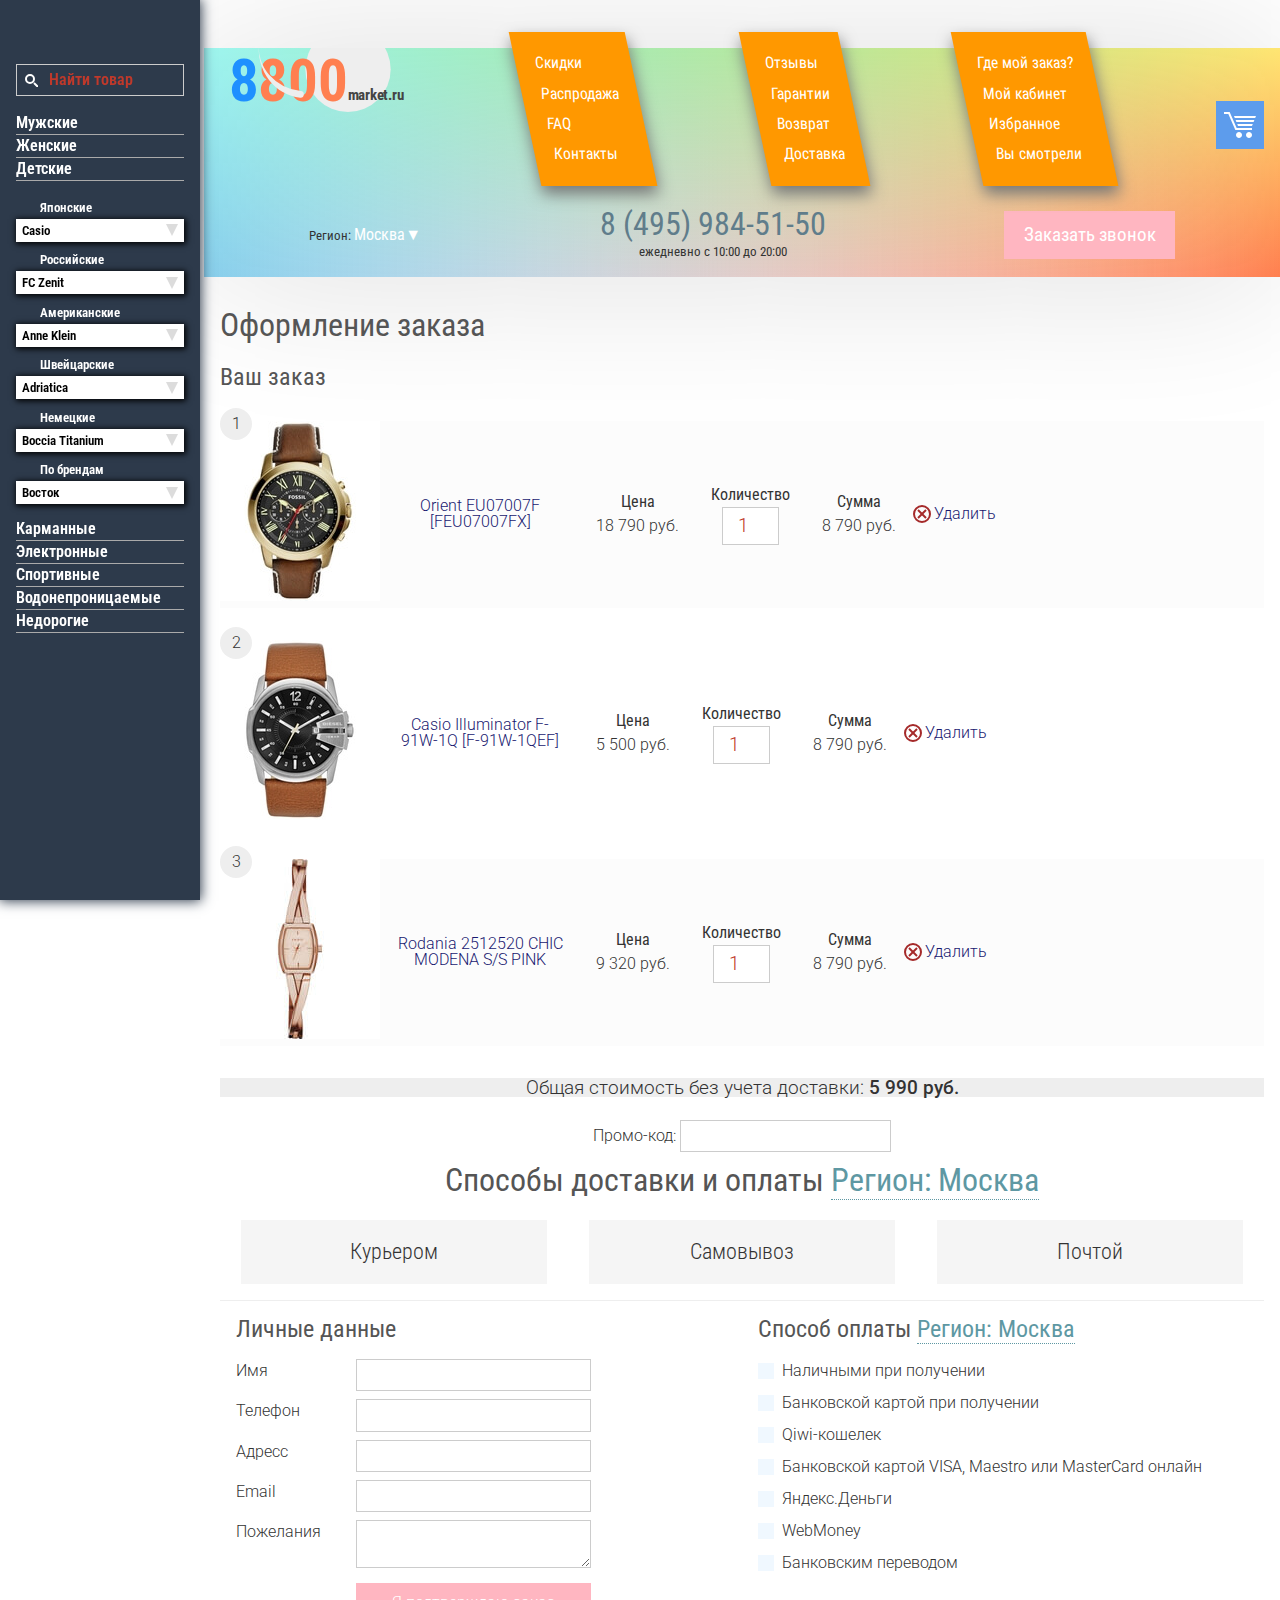
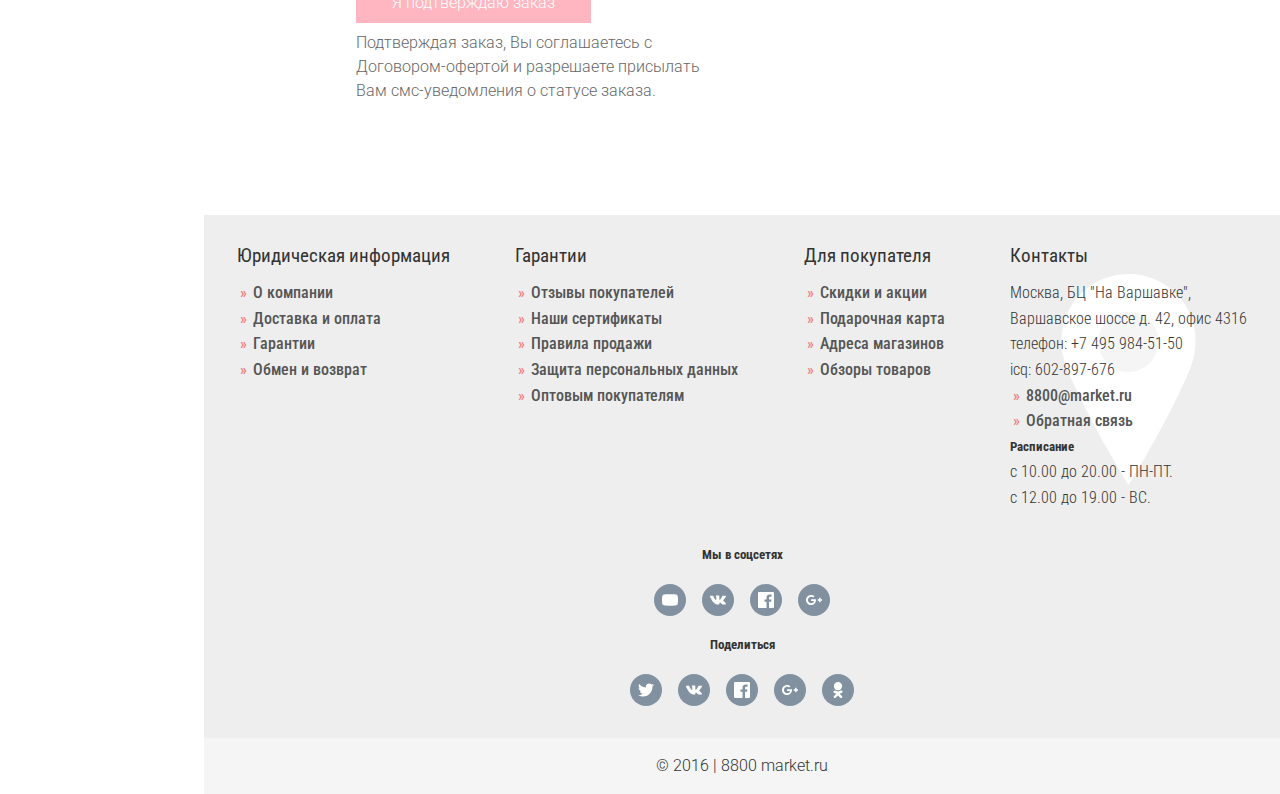
==== commit 032cd297: "nav +" ====
--- a/cart.html
+++ b/cart.html
@@ -6,6 +6,6 @@
 
 
 
-<div class="flex_forms"><div class="form_Checkout"><h2>Личные данные</h2><label><b>Имя</b><input type="text"></label><label><b>Телефон</b><input type="text"></label><label><b>Адресс</b><input type="text"></label><label><b>Email</b><input type="text"></label><label><b>Пожелания</b><textarea name="name"> </textarea></label><div class="confirm"><button type="submit">Я подтверждаю заказ</button><p>Подтверждая заказ, Вы соглашаетесь с Договором-офертой и разрешаете присылать Вам смс-уведомления о статусе заказа.</p></div></div><div class="form_Checkout"><h2>Способ оплаты <a href="#" data-modal="md_regions">Регион: Москва</a></h2><label class="control checkbox"><input type="radio" name="pay"><i class="control-indicator"></i>Наличными при получении</label><label class="control checkbox"><input type="radio" name="pay"><i class="control-indicator"></i>Банковской картой при получении</label><label class="control checkbox"><input type="radio" name="pay"><i class="control-indicator"></i>Qiwi-кошелек</label><label class="control checkbox"><input type="radio" name="pay"><i class="control-indicator"></i>Банковской картой VISA, Maestro или MasterCard онлайн</label><label class="control checkbox"><input type="radio" name="pay"><i class="control-indicator"></i>Яндекс.Деньги</label><label class="control checkbox"><input type="radio" name="pay"><i class="control-indicator"></i>WebMoney</label><label class="control checkbox"><input type="radio" name="pay"><i class="control-indicator"></i>Банковским переводом</label></div></div></div><!--MODAL--><div id="md_delivery" hidden="" class="overlay"><div class="modal"><div class="close"></div><h1>Выберите пункт выдачи</h1><div id="tabs_modal" class="HERE_tabs"><div class="rotate_90deg"><a href="#" class="current">Все</a><a href="#">СДЭК</a><a href="#">PickPoint</a></div><input id="toMap" type="radio" name="tabs" checked=""><label for="toMap">На карте</label><input id="toList" type="radio" name="tabs"><label for="toList">Списком</label><div class="tab_content tab_1"><div id="map"></div></div><div class="tab_content tab_2"><ul class="point_of_delivery"><li>Белово, ПОЧТОВЫЙ ПЕР, д.8а На Почтовом</li><li>пн-пт 10-19</li><li>80 руб. 3-4 дн</li></ul><ul class="point_of_delivery"><li>Кемерово, КУЗНЕЦКИЙ ПРОСПЕКТ, д.10 На Кузнецком. Есть терминал</li><li>пн-пт 10-19</li><li>80 руб. 3-4 дн</li></ul><ul class="point_of_delivery"><li>Кемерово, ПР-Т ЛЕНИНА, д.162 На Ленина. Есть терминал</li><li>пн-пт 10-19</li><li>80 руб. 3-4 дн</li></ul><ul class="point_of_delivery"><li>Кемерово, ТУХАЧЕВСКОГО, д.47В На Тухачевского. Есть терминал вн.4202</li><li>пн-пт 10-19</li><li>80 руб. 3-4 дн</li></ul><ul class="point_of_delivery"><li>Киселевск, ПЕРЕУЛОК ТРАНСПОРТНЫЙ, д.4, оф.7 На Транспортном переулке</li><li>пн-пт 10-19</li><li>80 руб. 3-4 дн</li></ul><ul class="point_of_delivery"><li>Ленинск-Кузнецкий, КИРОВА ПР-Т, д.91 На Кирова. Есть терминал</li><li>пн-пт 10-19</li><li>80 руб. 3-4 дн</li></ul><ul class="point_of_delivery"><li>Междуреченск, КОММУНИСТИЧЕСКИЙ ПР-КТ, д.7 На Коммунистической</li><li>пн-пт 10-19</li><li>80 руб. 3-4 дн</li></ul><ul class="point_of_delivery"><li>Новокузнецк, ПР. КУРБАТОВА, д.1 А, оф.110 На Курбатова</li><li>пн-пт 10-19</li><li>80 руб. 3-4 дн</li></ul><ul class="point_of_delivery"><li>Новокузнецк, ПР-Т МЕТАЛЛУРГОВ, д.38 На Металлургов. Есть терминал</li><li>пн-пт 10-19</li><li>80 руб. 3-4 дн</li></ul><ul class="point_of_delivery"><li>Прокопьевск, УЛ. ГАГАРИНА, д.26/3 На Гагарина. ТЦ Зебра, 1эй этаж</li><li>пн-пт 10-19</li><li>80 руб. 3-4 дн</li></ul><ul class="point_of_delivery"><li>Юрга, УЛ. ЛЕНИНГРАДСКАЯ, д.4, оф.22 На Ленинградской</li><li>пн-пт 10-19</li><li>80 руб. 3-4 дн</li></ul></div></div></div></div><div class="filters-icon">☰</div><div class="filters"><input type="text" placeholder="      Найти товар" class="search"><nav><a href="">Мужские</a><a href="">Женские</a><a href="">Детские</a></nav><form><label>Японские<select><option>Casio</option><option>Casio G-Shock</option><option>Citizen</option><option>J. Springs</option><option>Orient</option><option>Q&amp;Q</option></select></label><label>Российские<select><option>FC Zenit</option><option>Level</option><option>VECTOR</option><option>Восток</option><option>Восток Командирские</option><option>Заря</option><option>Комета</option><option>Луч</option><option>Михаил Москвин</option><option>Нестеров</option><option>Полёт</option><option>Полёт Президент</option><option>Romanoff</option><option>РОССИЯ</option><option>Слава</option><option>Спецназ</option><option>Спутник Престиж</option><option>Штурманские</option><option>Электроника</option></select></label><label>Американские<select><option>Anne Klein</option><option>Bulova</option><option>Disney</option><option>Ingersoll</option><option>Stuhrling</option><option>Timex</option></select></label><label>Швейцарские<select><option>Adriatica</option><option>Alfex</option><option>Appella</option><option>Atlantic</option><option>Blauling</option><option>Candino</option><option>Cover</option><option>Deep Blue</option><option>Doxa</option><option>Epos</option><option>GC</option><option>Jean Marcel</option><option>Jowissa</option><option>Kolber</option><option>L Duchen</option><option>Le Chic</option><option>Mathey Tissot</option><option>Nautica</option><option>Philip Laurence</option><option>Pierre Ricaud</option><option>Remark</option><option>Rodania</option><option>Sauvage</option><option>Swiss Eagle</option><option>Swiss Military by Chrono</option><option>Swiss Military Hanowa</option><option>Taller</option><option>Titoni</option><option>Wainer</option></select></label><label>Немецкие<select><option>Boccia Titanium</option><option>Bruno Sohnle</option><option>Carucci</option><option>Dufa</option><option>Just</option><option>Limit</option><option>Steinmeyer</option></select></label><label>По брендам<select><option>Восток</option><option>Заря</option><option>Комета</option><option>Луч</option><option>Михаил Москвин</option><option>Нестеров</option><option>Полёт</option><option>РОССИЯ</option><option>РФС</option><option>Слава</option><option>Спецназ</option><option>Спутник Престиж</option><option>Штурманские</option><option>Электроника</option><option>Adidas</option><option>Adriatica</option><option>Alfex</option><option>Anne Klein</option><option>Appella</option><option>Atlantic</option><option>AVI-8</option><option>Ben Sherman</option><option>Blauling</option><option>Blumarine</option><option>Boccia Titanium</option><option>Bruno Sohnle</option><option>Bulova</option><option>Candino</option><option>Carucci</option><option>Casio</option><option>Chronotech</option><option>Citizen</option><option>Cooc</option><option>Cover</option><option>Daniel Wellington</option><option>Danish Design</option><option>Deep Blue</option><option>Detomaso</option><option>Diesel</option><option>Disney by RFS</option><option>DKNY</option><option>Doxa</option><option>Dufa</option><option>Elite</option><option>Emporio Armani</option><option>ENE</option><option>Epos</option><option>Esprit</option><option>Essence</option><option>Fabler</option><option>FC Zenit</option><option>Fossil</option><option>French Connection</option><option>GC</option><option>GO Girl Only</option><option>Gryon</option><option>Guardo</option><option>Guess</option><option>Ingersoll</option><option>InTimes</option><option>J. Springs</option><option>Jacques Lemans</option><option>Jean Marcel</option><option>Jordan Kerr</option><option>Jowissa</option><option>Just</option><option>Kahuna</option><option>Karen Millen</option><option>Kolber</option><option>L Duchen</option><option>LAROS</option><option>Le Chic</option><option>Level</option><option>Limit</option><option>Link</option><option>Locman</option><option>Mark Maddox</option><option>Mathey Tissot</option><option>Morgan</option><option>Moschino</option><option>Nautica</option><option>Nowley</option><option>Omax</option><option>Orient</option><option>Perfect</option><option>Philip Laurence</option><option>Pierre Lannier</option><option>Pierre Ricaud</option><option>Police</option><option>Puma</option><option>Q&amp;Q</option><option>Quantum</option><option>Reebok</option><option>Remark</option><option>Rodania</option><option>Romanoff</option><option>Romanson</option><option>Royal London</option><option>Sauvage</option><option>Skagen</option><option>Steinmeyer</option><option>STORM</option><option>Stuhrling</option><option>SUUNTO</option><option>Swiss Eagle</option><option>Swiss Military by Chrono</option><option>Swiss Military Hanowa</option><option>Taller</option><option>33 Element</option><option>Thomas Earnshaw</option><option>Timestar</option><option>Timex</option><option>Titoni</option><option>Valeri</option><option>VECTOR</option><option>Versus</option><option>Wainer</option><option>Yonger</option></select></label></form><nav><a href="">Карманные</a><a href="">Электронные</a><a href="">Спортивные</a><a href="">Водонепроницаемые</a><a href="">Недорогие</a></nav></div><footer><nav><h3>Юридическая информация</h3><a href="#">О компании</a><a href="#">Доставка и оплата</a><a href="#">Гарантии</a><a href="#">Обмен и возврат</a></nav><nav><h3>Гарантии</h3><a href="#">Отзывы покупателей</a><a href="#">Наши сертификаты</a><a href="#">Правила продажи</a><a href="#">Защита персональных данных</a><a href="#">Оптовым покупателям</a></nav><nav><h3>Для покупателя</h3><a href="#">Скидки и акции</a><a href="#">Подарочная карта</a><a href="#">Адреса магазинов</a><a href="#">Обзоры товаров</a></nav><address><h3>Контакты</h3>Москва, БЦ "На Варшавке",<br>Варшавское шоссе д. 42, офис 4316<br>телефон: +7 495 984-51-50<br>icq: 602-897-676<br><a href="#">8800@market.ru</a><a href="#">Обратная связь</a><h5>Расписание</h5>с 10.00 до 20.00 - ПН-ПТ. <br>с 12.00 до 19.00 - ВС. 	</address><div class="socials"><h5>Мы в соцсетях</h5><div class="socials-set"><a href="https://www.youtube.com/user/presidentwatches"><svg class="icon"><use xmlns:xlink="http://www.w3.org/1999/xlink" xlink:href="#icon_youtube" x="0" y="0"></use></svg></a><a href="https://vk.com/public125188473"><svg class="icon"><use xmlns:xlink="http://www.w3.org/1999/xlink" xlink:href="#icon_vk"></use></svg></a><a href="https://www.facebook.com/pwatches"><svg class="icon"><use xmlns:xlink="http://www.w3.org/1999/xlink" xlink:href="#icon_fb"></use></svg></a><a href="https://plus.google.com/u/0/+presidentwatches/about"><svg class="icon"><use xmlns:xlink="http://www.w3.org/1999/xlink" xlink:href="#icon_googleplus"></use></svg></a></div><h5>Поделиться</h5><div class="socials-set"><a href="https://twitter.com/share?url=[URL]&amp;text=[TITLE]" onclick="javascript:window.open(this.href,'', 'menubar=no,toolbar=no,resizable=yes,scrollbars=yes,height=400,width=320');return false;"><svg class="icon"><use xmlns:xlink="http://www.w3.org/1999/xlink" xlink:href="#icon_twitter"></use></svg></a><a href="http://vk.com/share.php?url=[URL]&amp;title=[TITLE]&amp;description=[DESC]&amp;image=[IMAGE]&amp;noparse=true" onclick="javascript:window.open(this.href,'', 'menubar=no,toolbar=no,resizable=yes,scrollbars=yes,height=400,width=320');return false;"><svg class="icon"><use xmlns:xlink="http://www.w3.org/1999/xlink" xlink:href="#icon_vk"></use></svg></a><a href="http://www.facebook.com/sharer.php?u=http://bit.ly/FBshareArticle" onclick="javascript:window.open(this.href,'', 'menubar=no,toolbar=no,resizable=yes,scrollbars=yes,height=400,width=320');return false;"><svg class="icon"><use xmlns:xlink="http://www.w3.org/1999/xlink" xlink:href="#icon_fb"></use></svg></a><a href="https://plus.google.com/share?url=[URL]" onclick="javascript:window.open(this.href,'', 'menubar=no,toolbar=no,resizable=yes,scrollbars=yes,height=400,width=320');return false;"><svg class="icon"><use xmlns:xlink="http://www.w3.org/1999/xlink" xlink:href="#icon_googleplus"></use></svg></a><a href="http://www.odnoklassniki.ru/dk?st.cmd=addShare&amp;st.s=1&amp;st._surl=[URL]&amp;st.comments=[TITLE]" onclick="javascript:window.open(this.href,'', 'menubar=no,toolbar=no,resizable=yes,scrollbars=yes,height=400,width=320');return false;"><svg class="icon"><use xmlns:xlink="http://www.w3.org/1999/xlink" xlink:href="#icon_ok"></use></svg></a>
+<div class="flex_forms"><div class="form_Checkout"><h2>Личные данные</h2><label><b>Имя</b><input type="text"></label><label><b>Телефон</b><input type="text"></label><label><b>Адресс</b><input type="text"></label><label><b>Email</b><input type="text"></label><label><b>Пожелания</b><textarea name="name"> </textarea></label><div class="confirm"><button type="submit">Я подтверждаю заказ</button><p>Подтверждая заказ, Вы соглашаетесь с Договором-офертой и разрешаете присылать Вам смс-уведомления о статусе заказа.</p></div></div><div class="form_Checkout"><h2>Способ оплаты <a href="#" data-modal="md_regions">Регион: Москва</a></h2><label class="control checkbox"><input type="radio" name="pay"><i class="control-indicator"></i>Наличными при получении</label><label class="control checkbox"><input type="radio" name="pay"><i class="control-indicator"></i>Банковской картой при получении</label><label class="control checkbox"><input type="radio" name="pay"><i class="control-indicator"></i>Qiwi-кошелек</label><label class="control checkbox"><input type="radio" name="pay"><i class="control-indicator"></i>Банковской картой VISA, Maestro или MasterCard онлайн</label><label class="control checkbox"><input type="radio" name="pay"><i class="control-indicator"></i>Яндекс.Деньги</label><label class="control checkbox"><input type="radio" name="pay"><i class="control-indicator"></i>WebMoney</label><label class="control checkbox"><input type="radio" name="pay"><i class="control-indicator"></i>Банковским переводом</label></div></div></div><!--MODAL--><div id="md_delivery" hidden="" class="overlay"><div class="modal"><div class="close"></div><h1>Выберите пункт выдачи</h1><div id="tabs_modal" class="HERE_tabs"><div class="rotate_90deg"><a href="#" class="current">Все</a><a href="#">СДЭК</a><a href="#">PickPoint</a></div><input id="toMap" type="radio" name="tabs" checked=""><label for="toMap">На карте</label><input id="toList" type="radio" name="tabs"><label for="toList">Списком</label><div class="tab_content tab_1"><div id="map"></div></div><div class="tab_content tab_2"><ul class="point_of_delivery"><li>Белово, ПОЧТОВЫЙ ПЕР, д.8а На Почтовом</li><li>пн-пт 10-19</li><li>80 руб. 3-4 дн</li></ul><ul class="point_of_delivery"><li>Кемерово, КУЗНЕЦКИЙ ПРОСПЕКТ, д.10 На Кузнецком. Есть терминал</li><li>пн-пт 10-19</li><li>80 руб. 3-4 дн</li></ul><ul class="point_of_delivery"><li>Кемерово, ПР-Т ЛЕНИНА, д.162 На Ленина. Есть терминал</li><li>пн-пт 10-19</li><li>80 руб. 3-4 дн</li></ul><ul class="point_of_delivery"><li>Кемерово, ТУХАЧЕВСКОГО, д.47В На Тухачевского. Есть терминал вн.4202</li><li>пн-пт 10-19</li><li>80 руб. 3-4 дн</li></ul><ul class="point_of_delivery"><li>Киселевск, ПЕРЕУЛОК ТРАНСПОРТНЫЙ, д.4, оф.7 На Транспортном переулке</li><li>пн-пт 10-19</li><li>80 руб. 3-4 дн</li></ul><ul class="point_of_delivery"><li>Ленинск-Кузнецкий, КИРОВА ПР-Т, д.91 На Кирова. Есть терминал</li><li>пн-пт 10-19</li><li>80 руб. 3-4 дн</li></ul><ul class="point_of_delivery"><li>Междуреченск, КОММУНИСТИЧЕСКИЙ ПР-КТ, д.7 На Коммунистической</li><li>пн-пт 10-19</li><li>80 руб. 3-4 дн</li></ul><ul class="point_of_delivery"><li>Новокузнецк, ПР. КУРБАТОВА, д.1 А, оф.110 На Курбатова</li><li>пн-пт 10-19</li><li>80 руб. 3-4 дн</li></ul><ul class="point_of_delivery"><li>Новокузнецк, ПР-Т МЕТАЛЛУРГОВ, д.38 На Металлургов. Есть терминал</li><li>пн-пт 10-19</li><li>80 руб. 3-4 дн</li></ul><ul class="point_of_delivery"><li>Прокопьевск, УЛ. ГАГАРИНА, д.26/3 На Гагарина. ТЦ Зебра, 1эй этаж</li><li>пн-пт 10-19</li><li>80 руб. 3-4 дн</li></ul><ul class="point_of_delivery"><li>Юрга, УЛ. ЛЕНИНГРАДСКАЯ, д.4, оф.22 На Ленинградской</li><li>пн-пт 10-19</li><li>80 руб. 3-4 дн</li></ul></div></div></div></div><div class="filters-icon">☰</div><div class="filters"><input type="text" placeholder="      Найти товар" class="search"><nav><a href="">Мужские</a><a href="">Женские</a><a href="">Детские</a></nav><form><label class="jp">Японские<select><option>Casio</option><option>Casio G-Shock</option><option>Citizen</option><option>J. Springs</option><option>Orient</option><option>Q&amp;Q</option></select></label><label class="ru">Российские<select><option>FC Zenit</option><option>Level</option><option>VECTOR</option><option>Восток</option><option>Восток Командирские</option><option>Заря</option><option>Комета</option><option>Луч</option><option>Михаил Москвин</option><option>Нестеров</option><option>Полёт</option><option>Полёт Президент</option><option>Romanoff</option><option>РОССИЯ</option><option>Слава</option><option>Спецназ</option><option>Спутник Престиж</option><option>Штурманские</option><option>Электроника</option></select></label><label class="us">Американские<select><option>Anne Klein</option><option>Bulova</option><option>Disney</option><option>Ingersoll</option><option>Stuhrling</option><option>Timex</option></select></label><label class="ch">Швейцарские<select><option>Adriatica</option><option>Alfex</option><option>Appella</option><option>Atlantic</option><option>Blauling</option><option>Candino</option><option>Cover</option><option>Deep Blue</option><option>Doxa</option><option>Epos</option><option>GC</option><option>Jean Marcel</option><option>Jowissa</option><option>Kolber</option><option>L Duchen</option><option>Le Chic</option><option>Mathey Tissot</option><option>Nautica</option><option>Philip Laurence</option><option>Pierre Ricaud</option><option>Remark</option><option>Rodania</option><option>Sauvage</option><option>Swiss Eagle</option><option>Swiss Military by Chrono</option><option>Swiss Military Hanowa</option><option>Taller</option><option>Titoni</option><option>Wainer</option></select></label><label class="de">Немецкие<select><option>Boccia Titanium</option><option>Bruno Sohnle</option><option>Carucci</option><option>Dufa</option><option>Just</option><option>Limit</option><option>Steinmeyer</option></select></label><label>По брендам<select><option>Восток</option><option>Заря</option><option>Комета</option><option>Луч</option><option>Михаил Москвин</option><option>Нестеров</option><option>Полёт</option><option>РОССИЯ</option><option>РФС</option><option>Слава</option><option>Спецназ</option><option>Спутник Престиж</option><option>Штурманские</option><option>Электроника</option><option>Adidas</option><option>Adriatica</option><option>Alfex</option><option>Anne Klein</option><option>Appella</option><option>Atlantic</option><option>AVI-8</option><option>Ben Sherman</option><option>Blauling</option><option>Blumarine</option><option>Boccia Titanium</option><option>Bruno Sohnle</option><option>Bulova</option><option>Candino</option><option>Carucci</option><option>Casio</option><option>Chronotech</option><option>Citizen</option><option>Cooc</option><option>Cover</option><option>Daniel Wellington</option><option>Danish Design</option><option>Deep Blue</option><option>Detomaso</option><option>Diesel</option><option>Disney by RFS</option><option>DKNY</option><option>Doxa</option><option>Dufa</option><option>Elite</option><option>Emporio Armani</option><option>ENE</option><option>Epos</option><option>Esprit</option><option>Essence</option><option>Fabler</option><option>FC Zenit</option><option>Fossil</option><option>French Connection</option><option>GC</option><option>GO Girl Only</option><option>Gryon</option><option>Guardo</option><option>Guess</option><option>Ingersoll</option><option>InTimes</option><option>J. Springs</option><option>Jacques Lemans</option><option>Jean Marcel</option><option>Jordan Kerr</option><option>Jowissa</option><option>Just</option><option>Kahuna</option><option>Karen Millen</option><option>Kolber</option><option>L Duchen</option><option>LAROS</option><option>Le Chic</option><option>Level</option><option>Limit</option><option>Link</option><option>Locman</option><option>Mark Maddox</option><option>Mathey Tissot</option><option>Morgan</option><option>Moschino</option><option>Nautica</option><option>Nowley</option><option>Omax</option><option>Orient</option><option>Perfect</option><option>Philip Laurence</option><option>Pierre Lannier</option><option>Pierre Ricaud</option><option>Police</option><option>Puma</option><option>Q&amp;Q</option><option>Quantum</option><option>Reebok</option><option>Remark</option><option>Rodania</option><option>Romanoff</option><option>Romanson</option><option>Royal London</option><option>Sauvage</option><option>Skagen</option><option>Steinmeyer</option><option>STORM</option><option>Stuhrling</option><option>SUUNTO</option><option>Swiss Eagle</option><option>Swiss Military by Chrono</option><option>Swiss Military Hanowa</option><option>Taller</option><option>33 Element</option><option>Thomas Earnshaw</option><option>Timestar</option><option>Timex</option><option>Titoni</option><option>Valeri</option><option>VECTOR</option><option>Versus</option><option>Wainer</option><option>Yonger</option></select></label></form><nav><a href="">Карманные</a><a href="">Электронные</a><a href="">Спортивные</a><a href="">Водонепроницаемые</a><a href="">Недорогие</a></nav></div><footer><nav><h3>Юридическая информация</h3><a href="#">О компании</a><a href="#">Доставка и оплата</a><a href="#">Гарантии</a><a href="#">Обмен и возврат</a></nav><nav><h3>Гарантии</h3><a href="#">Отзывы покупателей</a><a href="#">Наши сертификаты</a><a href="#">Правила продажи</a><a href="#">Защита персональных данных</a><a href="#">Оптовым покупателям</a></nav><nav><h3>Для покупателя</h3><a href="#">Скидки и акции</a><a href="#">Подарочная карта</a><a href="#">Адреса магазинов</a><a href="#">Обзоры товаров</a></nav><address><h3>Контакты</h3>Москва, БЦ "На Варшавке",<br>Варшавское шоссе д. 42, офис 4316<br>телефон: +7 495 984-51-50<br>icq: 602-897-676<br><a href="#">8800@market.ru</a><a href="#">Обратная связь</a><h5>Расписание</h5>с 10.00 до 20.00 - ПН-ПТ. <br>с 12.00 до 19.00 - ВС. 	</address><div class="socials"><h5>Мы в соцсетях</h5><div class="socials-set"><a href="https://www.youtube.com/user/presidentwatches"><svg class="icon"><use xmlns:xlink="http://www.w3.org/1999/xlink" xlink:href="#icon_youtube" x="0" y="0"></use></svg></a><a href="https://vk.com/public125188473"><svg class="icon"><use xmlns:xlink="http://www.w3.org/1999/xlink" xlink:href="#icon_vk"></use></svg></a><a href="https://www.facebook.com/pwatches"><svg class="icon"><use xmlns:xlink="http://www.w3.org/1999/xlink" xlink:href="#icon_fb"></use></svg></a><a href="https://plus.google.com/u/0/+presidentwatches/about"><svg class="icon"><use xmlns:xlink="http://www.w3.org/1999/xlink" xlink:href="#icon_googleplus"></use></svg></a></div><h5>Поделиться</h5><div class="socials-set"><a href="https://twitter.com/share?url=[URL]&amp;text=[TITLE]" onclick="javascript:window.open(this.href,'', 'menubar=no,toolbar=no,resizable=yes,scrollbars=yes,height=400,width=320');return false;"><svg class="icon"><use xmlns:xlink="http://www.w3.org/1999/xlink" xlink:href="#icon_twitter"></use></svg></a><a href="http://vk.com/share.php?url=[URL]&amp;title=[TITLE]&amp;description=[DESC]&amp;image=[IMAGE]&amp;noparse=true" onclick="javascript:window.open(this.href,'', 'menubar=no,toolbar=no,resizable=yes,scrollbars=yes,height=400,width=320');return false;"><svg class="icon"><use xmlns:xlink="http://www.w3.org/1999/xlink" xlink:href="#icon_vk"></use></svg></a><a href="http://www.facebook.com/sharer.php?u=http://bit.ly/FBshareArticle" onclick="javascript:window.open(this.href,'', 'menubar=no,toolbar=no,resizable=yes,scrollbars=yes,height=400,width=320');return false;"><svg class="icon"><use xmlns:xlink="http://www.w3.org/1999/xlink" xlink:href="#icon_fb"></use></svg></a><a href="https://plus.google.com/share?url=[URL]" onclick="javascript:window.open(this.href,'', 'menubar=no,toolbar=no,resizable=yes,scrollbars=yes,height=400,width=320');return false;"><svg class="icon"><use xmlns:xlink="http://www.w3.org/1999/xlink" xlink:href="#icon_googleplus"></use></svg></a><a href="http://www.odnoklassniki.ru/dk?st.cmd=addShare&amp;st.s=1&amp;st._surl=[URL]&amp;st.comments=[TITLE]" onclick="javascript:window.open(this.href,'', 'menubar=no,toolbar=no,resizable=yes,scrollbars=yes,height=400,width=320');return false;"><svg class="icon"><use xmlns:xlink="http://www.w3.org/1999/xlink" xlink:href="#icon_ok"></use></svg></a>
 
 </div></div></footer><svg style="display: none;" viewbox="0 0 16 16" xmlns="http://www.w3.org/2000/svg" fill-rule="evenodd" clip-rule="evenodd" stroke-linejoin="round" stroke-miterlimit="1.414"><symbol id="icon_ok"><path d="M9.67 11.626c.84-.19 1.652-.524 2.4-.993.564-.356.734-1.103.378-1.668-.356-.566-1.102-.737-1.668-.38-1.692 1.063-3.87 1.063-5.56 0-.566-.357-1.313-.186-1.668.38-.356.566-.186 1.312.38 1.668.746.47 1.556.802 2.397.993l-2.31 2.31c-.474.47-.474 1.237 0 1.71.235.236.545.354.854.354.31 0 .62-.118.856-.354L8 13.376l2.27 2.27c.47.472 1.237.472 1.71 0 .472-.473.472-1.24 0-1.71l-2.31-2.31zM8 8.258c2.278 0 4.13-1.852 4.13-4.128C12.13 1.852 10.277 0 8 0S3.87 1.852 3.87 4.13c0 2.276 1.853 4.128 4.13 4.128zM8 2.42c-.942 0-1.71.767-1.71 1.71 0 .942.768 1.71 1.71 1.71.943 0 1.71-.768 1.71-1.71 0-.943-.767-1.71-1.71-1.71z"></path></symbol><symbol id="icon_vk"><path d="M7.828 12.526h.957s.288-.032.436-.19c.137-.147.133-.42.133-.42s-.02-1.284.576-1.473c.587-.187 1.34 1.24 2.14 1.788.604.416 1.063.326 1.063.326l2.137-.03s1.117-.07.587-.948c-.043-.072-.308-.65-1.588-1.838-1.34-1.244-1.162-1.043.452-3.194.983-1.31 1.376-2.11 1.253-2.452-.117-.326-.84-.24-.84-.24l-2.406.015s-.18-.025-.31.054c-.13.077-.213.258-.213.258s-.38 1.013-.89 1.876c-1.07 1.82-1.5 1.915-1.674 1.802-.407-.264-.305-1.058-.305-1.622 0-1.763.267-2.498-.52-2.688-.263-.063-.455-.105-1.124-.112-.86-.01-1.585.003-1.996.204-.274.134-.485.433-.357.45.16.02.52.097.71.357.248.335.24 1.088.24 1.088s.14 2.075-.33 2.333c-.326.177-.77-.184-1.726-1.834-.49-.845-.858-1.78-.858-1.78s-.072-.174-.2-.268c-.153-.113-.368-.15-.368-.15L.52 3.855s-.342.01-.468.16c-.112.132-.01.406-.01.406s1.79 4.187 3.818 6.298c1.858 1.935 3.968 1.808 3.968 1.808z"></path></symbol><symbol id="icon_fb"><path d="M15.117 0H.883C.395 0 0 .395 0 .883v14.234c0 .488.395.883.883.883h7.663V9.804H6.46V7.39h2.086V5.607c0-2.066 1.262-3.19 3.106-3.19.883 0 1.642.064 1.863.094v2.16h-1.28c-1 0-1.195.476-1.195 1.176v1.54h2.39l-.31 2.416h-2.08V16h4.077c.488 0 .883-.395.883-.883V.883C16 .395 15.605 0 15.117 0" fill-rule="nonzero"></path></symbol><symbol id="icon_youtube"><path d="M0 7.345c0-1.294.16-2.59.16-2.59s.156-1.1.636-1.587c.608-.637 1.408-.617 1.764-.684C3.84 2.36 8 2.324 8 2.324s3.362.004 5.6.166c.314.038.996.04 1.604.678.48.486.636 1.588.636 1.588S16 6.05 16 7.346v1.258c0 1.296-.16 2.59-.16 2.59s-.156 1.102-.636 1.588c-.608.638-1.29.64-1.604.678-2.238.162-5.6.166-5.6.166s-4.16-.037-5.44-.16c-.356-.067-1.156-.047-1.764-.684-.48-.487-.636-1.587-.636-1.587S0 9.9 0 8.605v-1.26zm6.348 2.73V5.58l4.323 2.255-4.32 2.24h-.002z"></path></symbol><symbol id="icon_googleplus"><path d="M5.09 7.273v1.745H7.98c-.116.75-.873 2.197-2.887 2.197-1.737 0-3.155-1.44-3.155-3.215S3.353 4.785 5.09 4.785c.99 0 1.652.422 2.03.786l1.382-1.33c-.887-.83-2.037-1.33-3.41-1.33C2.275 2.91 0 5.184 0 8s2.276 5.09 5.09 5.09c2.94 0 4.888-2.065 4.888-4.974 0-.334-.036-.59-.08-.843H5.09zM16 7.273h-1.455V5.818H13.09v1.455h-1.454v1.454h1.455v1.455h1.455V8.727H16"></path></symbol><symbol id="icon_twitter"><path d="M16 3.038c-.59.26-1.22.437-1.885.517.677-.407 1.198-1.05 1.443-1.816-.634.375-1.337.648-2.085.795-.598-.638-1.45-1.036-2.396-1.036-1.812 0-3.282 1.468-3.282 3.28 0 .258.03.51.085.75C5.152 5.39 2.733 4.084 1.114 2.1.83 2.583.67 3.147.67 3.75c0 1.14.58 2.143 1.46 2.732-.538-.017-1.045-.165-1.487-.41v.04c0 1.59 1.13 2.918 2.633 3.22-.276.074-.566.114-.865.114-.21 0-.416-.02-.617-.058.418 1.304 1.63 2.253 3.067 2.28-1.124.88-2.54 1.404-4.077 1.404-.265 0-.526-.015-.783-.045 1.453.93 3.178 1.474 5.032 1.474 6.038 0 9.34-5 9.34-9.338 0-.143-.004-.284-.01-.425.64-.463 1.198-1.04 1.638-1.7z" fill-rule="nonzero"></path></symbol></svg><div class="copyright">© 2016 | 8800 market.ru</div><script src="//api-maps.yandex.ru/2.1/?lang=ru_RU"></script><script src="assets/js/map.js"></script><script src="assets/js/js.js"></script></body></html>--- a/assets/css/common.css
+++ b/assets/css/common.css
@@ -1,2 +1,2 @@
-*{box-sizing:border-box;margin:0;padding:0}i,b,address,cite{font:inherit}*[hidden]{display:none !important}::-webkit-scrollbar-track{background:#000}::-webkit-scrollbar{width:4px}::-webkit-scrollbar-thumb{background:#1ba39c}.bold{font-weight:500;font-size:.9em}body{font:300 100%/1.5 'Roboto',sans-serif;color:#333}a{text-decoration:none;color:#444}.breadcrumb{text-align:center;padding:0 1em 2em;font-weight:400;}.breadcrumb a+a{padding-left:1em;}.breadcrumb a+a:before{content:' » ';position:absolute;text-indent:-1.4em}.breadcrumb a:hover{color:#4b89dc;text-decoration:underline}.breadcrumb a.current{color:#000080;text-decoration:overline}ol,ul{list-style:inside}img{display:block;max-width:100%}h1,h2,h3,h4,p{margin-bottom:.75em}h1,h2,h3,h4{line-height:1;color:#555}h1,h2,h3,h4,dt{font-family:'Roboto Condensed',sans-serif;font-weight:400}.center{text-align:center}button{cursor:pointer;border:0}button,.btn{background:#ffb6c1;color:#fff;}button:hover,.btn:hover{background:#477dca}button,.btn,.btn-red{display:block;margin:.5em 0;font-size:1.2em;padding:.5em 1em}.btn,.btn-red{white-space:nowrap;color:#fff !important}.btn-red{background:#ff5656;}.btn-red:hover{background:#ff6767}cite{display:block;text-indent:-1em;padding-left:3em;color:#999;}cite:before{content:'';display:inline-block;width:1.5em;height:1.5em;background:url("data:image/svg+xml;utf8,<svg xmlns='http://www.w3.org/2000/svg' viewBox='0 0 32 32' fill='lightsteelblue'><circle cx='14' cy='8' r='7'/><rect rx='9' x='0' y='16' width='28' height='32'/> </svg>") center/100% no-repeat}.videoWrapper{position:relative;padding-bottom:56.25%;}.videoWrapper iframe{position:absolute;top:0;left:0;width:100%;height:100%}#cart{background:#5d9cec;fill:#fff;padding:.5em;-ms-flex-item-align:center;align-self:center;}#cart svg{vertical-align:middle}#cart:hover{background:#4b89dc}#logo{letter-spacing:-.3pt;font-weight:700;}#logo svg{width:192px;height:64px}.Flex{display:-webkit-box;display:-ms-flexbox;display:flex;-webkit-box-align:start;-ms-flex-align:start;align-items:flex-start;-webkit-box-pack:justify;-ms-flex-pack:justify;justify-content:space-between;}.Flex + .Flex{-webkit-box-align:center;-ms-flex-align:center;-ms-grid-row-align:center;align-items:center;-ms-flex-wrap:wrap;flex-wrap:wrap;-ms-flex-pack:distribute;justify-content:space-around}.header{background:-webkit-linear-gradient(#32cd32,transparent),-webkit-linear-gradient(left,#87ceeb,transparent),-webkit-linear-gradient(right,#ff7f50,transparent);background:linear-gradient(#32cd32,transparent),linear-gradient(90deg,#87ceeb,transparent),linear-gradient(-90deg,#ff7f50,transparent);background-blend-mode:screen;box-shadow:0 0 10em #ddd;-webkit-transition:left .7s;transition:left .7s;left:100%;padding:0 1em .5em;margin:3em auto -2em;max-width:1200px;font-family:'Roboto Condensed',sans-serif;font-weight:400;}.header.sticky{position:fixed;z-index:10;width:100%;max-width:none;background:#fff;top:0;left:0;margin:0;padding:0;box-shadow:0 0 12px #444;border:0;}.header.sticky #logo svg{height:44px;vertical-align:text-bottom}.header.sticky nav,.header.sticky .Flex + .Flex{display:none}.header nav{box-shadow:0 0 1em #777;position:relative;top:-1em;background:#f5f5f5;padding:1em;-webkit-transform:skew(12deg);transform:skew(12deg);}.header nav a{font-style:italic;display:block;padding:.2em;white-space:nowrap;}.header nav a:hover{text-decoration:underline}@media (max-width:640px){.header nav{display:none}.header #logo{padding-left:44px}}.phone{text-align:center;}.phone a{color:#f08080;font-size:2em;line-height:1}.phone small{display:block;white-space:nowrap}.toggle-region a{color:#fff;}.toggle-region a:after{content:'▼'}.regions-table{display:-webkit-box;display:-ms-flexbox;display:flex;-ms-flex-wrap:wrap;flex-wrap:wrap;-webkit-box-pack:center;-ms-flex-pack:center;justify-content:center;}.regions-table .search{width:100%;display:block;margin-bottom:1em}.regions-table a{-webkit-box-flex:1;-ms-flex:1 1 150px;flex:1 1 150px;white-space:nowrap;}.regions-table a:hover{color:#483d8b;text-decoration:underline}:focus::-webkit-input-placeholder{color:transparent}:focus::-moz-placeholder{color:transparent}:focus:-moz-placeholder{color:transparent}:focus:-ms-input-placeholder{color:transparent}::-webkit-input-placeholder{color:#c0392b}::-moz-placeholder{color:#c0392b}:-moz-placeholder{color:#c0392b}:-ms-input-placeholder{color:#c0392b}.filters{padding:4em 1em 2em;box-shadow:0 0 12px 1px #2d3a4b;background:#2d3a4b;font-family:'Roboto Condensed',sans-serif;font-weight:600;width:200px;-webkit-transform:translateX(-210px);transform:translateX(-210px);position:fixed;z-index:9;left:0;bottom:0;height:100%;overflow-y:auto;-webkit-transition:-webkit-transform .3s;transition:-webkit-transform .3s;transition:transform .3s;transition:transform .3s, -webkit-transform .3s;}.filters.open{min-height:620px;-webkit-transform:none;transform:none;z-index:30}.filters-icon{z-index:20;position:fixed;top:0;left:.2em;color:#6495ed;font-size:2em;}.filters-icon.on:before{z-index:-1;content:'';position:fixed;left:0;bottom:0;width:100vw;min-height:100vh;background:rgba(0,0,0,0.5)}.search{padding:.2em .5em;background:#fff url("../../assets/img/search_w.svg") 8px center no-repeat;}.search:focus{background:none}.filters .search{color:#eee;width:100%;background-color:transparent;}.filters .search:focus{border-color:#7fffd4;background-color:#333}.filters a{display:block;color:#fff;border-bottom:1px solid #aaa;}.filters a:hover{color:#ffea7b;border-bottom:1px solid #999f4b}input,select,textarea,button{outline:0;font:inherit;-webkit-appearance:none;-moz-appearance:none;appearance:none;border-radius:0}input,textarea{border:1px solid #ccc;max-width:100%;padding:.2em}textarea{height:3em}label,select{display:block;cursor:pointer}select{padding:0 .5em;border:0;background:#fff url("data:image/svg+xml;utf8,<svg xmlns='http://www.w3.org/2000/svg' width='18' height='12'><polygon points='0,0 12,0 6,12' fill='gainsboro'/></svg>") right no-repeat}label.inline{text-align:right;margin-bottom:1em;}label.inline select{display:inline;padding-right:1.4em;border-bottom:1px dotted #ccc}.filters select{width:100%;box-shadow:1px 1px 6px 1px #000}.filters label{line-height:1.8;font-size:.8em;margin:.5em 0;color:#fff;}.filters label:before{content:'';display:inline-block;width:1.4em;height:1.4em;margin-right:.5em;vertical-align:text-bottom}.filters label:nth-of-type(1):before{background:url("https://lipis.github.io/flag-icon-css/flags/1x1/jp.svg") center/contain no-repeat}.filters label:nth-of-type(2):before{background:url("https://lipis.github.io/flag-icon-css/flags/1x1/ru.svg") center/contain no-repeat}.filters label:nth-of-type(3):before{background:url("https://lipis.github.io/flag-icon-css/flags/1x1/us.svg") center/contain no-repeat}.filters label:nth-of-type(4):before{background:url("https://lipis.github.io/flag-icon-css/flags/1x1/ch.svg") center/contain no-repeat}.filters label:nth-of-type(5):before{background:url("https://lipis.github.io/flag-icon-css/flags/1x1/de.svg") center/contain no-repeat}.control{position:relative;padding-left:1.5rem;}.control input{display:none;}.control input:checked ~ .control-indicator,.control input:active ~ .control-indicator{background:#4183d7 url("../../assets/img/checkbox.svg")}.control-indicator{position:absolute;top:.25rem;left:0;width:1rem;height:1rem;background:#f0f8ff;line-height:1rem;font-size:75%;text-align:center;color:#fff;-webkit-user-select:none;-moz-user-select:none;-ms-user-select:none;user-select:none}address{background:url("data:image/svg+xml;utf8,<svg xmlns='http://www.w3.org/2000/svg' viewBox='0 0 32 32'><path d='M24 15 C21 22 16 30 16 30 16 30 11 22 8 15 5 8 10 2 16 2 22 2 27 8 24 15 Z' fill='white'/><circle cx='16' cy='11' r='4' fill='whitesmoke'/></svg>") center/80% no-repeat}.socials{text-align:center;}.socials-set{padding:1em 0;display:-webkit-box;display:-ms-flexbox;display:flex;-webkit-box-pack:center;-ms-flex-pack:center;justify-content:center}.socials a,.socials .icon{width:2em;height:2em}.socials a{background:#8191a0;border-radius:50%;}.socials a+a{margin-left:1em}.socials a:hover{background:#54626f}.socials .icon{padding:.5em;fill:#fff}footer{padding-top:1em;font-family:'Roboto Condensed',sans-serif;}footer > *{padding:1em 2em}footer a{font-weight:500;color:#555;display:block}footer{background:#eee;line-height:1.6em;display:-webkit-box;display:-ms-flexbox;display:flex;-ms-flex-wrap:wrap;flex-wrap:wrap;-ms-flex-pack:distribute;justify-content:space-around;}footer h3{color:#333}footer nav a,footer address a{text-indent:1em;}footer nav a:before,footer address a:before{content:'» ';position:absolute;text-indent:-.8em;color:#f08080}footer nav a:hover,footer address a:hover{text-decoration:underline;}footer nav a:hover:before,footer address a:hover:before{text-decoration:none}.copyright{text-align:center;padding:1em;background:#f5f5f5}.TOVAR{display:-webkit-box;display:-ms-flexbox;display:flex;-ms-flex-pack:distribute;justify-content:space-around;-webkit-box-align:start;-ms-flex-align:start;align-items:flex-start;-ms-flex-wrap:wrap;flex-wrap:wrap;}@media (min-width:600px){.TOVAR{-ms-flex-wrap:nowrap;flex-wrap:nowrap}}.picture{padding:0 1em 2em;color:#444;}.picture h4{margin:.7em 0 .3em}.price-block{text-align:center}.characteristics{max-width:460px;}.characteristics h2{font-family:'Roboto Condensed',sans-serif;margin:0;font-weight:300;padding:2px;text-align:center;background:#e49b97;color:#fff}.characteristics dl{display:-webkit-box;display:-ms-flexbox;display:flex;-ms-flex-wrap:wrap;flex-wrap:wrap;font-size:.8em;line-height:1.2;}.characteristics dl dt,.characteristics dl dd{padding:.5em;width:50%;}.characteristics dl dt:nth-of-type(even),.characteristics dl dd:nth-of-type(even){background:#efefef}.characteristics p{font-weight:400;text-align:right;padding:0 .5em;color:#555;background:#f5f5f5;}.characteristics p a{color:#000;font-weight:500;text-decoration:underline}.reviews{margin:2em 0;border-top:1px solid #eee;border-bottom:1px solid #eee;padding:2em 0;}.reviews h2{margin:0}.reviews .line_star{margin-top:1em;display:-webkit-box;display:-ms-flexbox;display:flex;-webkit-box-pack:center;-ms-flex-pack:center;justify-content:center;-ms-flex-wrap:wrap;flex-wrap:wrap;}.reviews .line_star i{color:#aaa}.reviews .star{margin:0 .5em}#map{height:350px}.CART{counter-reset:num}.cart_item{margin:2em 0;display:-webkit-box;display:-ms-flexbox;display:flex;-webkit-box-align:center;-ms-flex-align:center;align-items:center;position:relative;}.cart_item:before{position:absolute;top:-.8em;background:#eee;text-align:center;line-height:2em;width:2em;height:2em;border-radius:50%;counter-increment:num;content:counter(num)}.cart_item:nth-child(odd){background:#fcfcfc}.order_table{display:-webkit-box;display:-ms-flexbox;display:flex;-ms-flex-wrap:wrap;flex-wrap:wrap;-ms-flex-pack:distribute;justify-content:space-around;-webkit-box-align:center;-ms-flex-align:center;align-items:center;text-align:center;}.order_table > *{padding:.2em 1em}.order_table a{max-width:200px;color:#191970;line-height:1;}.order_table a:hover{text-decoration:underline}.order_table input{width:3em;text-align:center;font-size:1.2em}.del{padding-left:1.4em;background:url("../../assets/img/del.svg") 0 center no-repeat}.total{text-align:center;background:#eee;padding:0 1em;margin-bottom:1.2em;font-size:1.2em;line-height:1;}.total b{font-weight:500;white-space:nowrap}.flex_forms{margin-top:1em;border-top:1px solid #eee;display:-webkit-box;display:-ms-flexbox;display:flex;-ms-flex-wrap:wrap;flex-wrap:wrap;-webkit-box-pack:justify;-ms-flex-pack:justify;justify-content:space-between;}.flex_forms>*{-webkit-box-flex:1;-ms-flex:1 1 300px;flex:1 1 300px}.flex_forms .form_Checkout{margin:1em}.form_Checkout label{margin-bottom:.5em}.form_Checkout b{display:inline-block;width:120px;vertical-align:top}.form_Checkout input,.form_Checkout textarea,.form_Checkout button{width:235px}.form_Checkout .confirm{color:#666;}@media (min-width:520px){.form_Checkout .confirm{margin:0 0 2em 120px}}.form_Checkout a,.center a{color:#5e98a3;border-bottom:1px dotted}.form_Checkout a+a,.center a+a{border-bottom:0;text-transform:uppercase;white-space:nowrap;font-family:'Roboto Condensed',sans-serif;font-weight:400;background:#eee;color:#999;padding:.2em .6em;}.form_Checkout a+a:hover,.center a+a:hover{background:#ccc;color:#555}#CrossFade{background:#000;overflow:hidden;position:relative;margin-bottom:2em;box-shadow:0 10px 75px -16px #000;}#CrossFade img{position:absolute;top:0;min-width:100%;height:auto;-webkit-backface-visibility:hidden;backface-visibility:hidden;opacity:0;-webkit-transform:scale(1.4) rotate(12deg);transform:scale(1.4) rotate(12deg);-webkit-animation:CrossFade 24s infinite;animation:CrossFade 24s infinite;}#CrossFade img:nth-child(3){-webkit-animation-delay:6s;animation-delay:6s}#CrossFade img:nth-child(2){-webkit-animation-delay:12s;animation-delay:12s}#CrossFade img:nth-child(1){-webkit-animation-delay:18s;animation-delay:18s}#CrossFade .intro{position:relative;width:100%;padding:2em;background:-webkit-linear-gradient(315deg,transparent 26em,rgba(255,99,71,0.5) 26.01em,#ff6347 40em,transparent 40.01em) no-repeat fixed;background:linear-gradient(135deg,transparent 26em,rgba(255,99,71,0.5) 26.01em,#ff6347 40em,transparent 40.01em) no-repeat fixed;color:#fff;font-size:calc(0.8vw + 0.8vh + 0.5vmin);}@media (max-width:600px){#CrossFade .intro{font-size:14px;font-weight:500}}#CrossFade .intro h1{color:#fff;margin-bottom:.5em;line-height:1;font-weight:100}.slides{position:relative;padding-bottom:120%;}.slides > img{position:absolute;top:0;opacity:0;-webkit-transition:opacity 2s;transition:opacity 2s;}.slides > img.current{opacity:1}.next,.prev{position:absolute;top:0;z-index:10;width:50%;height:80%;cursor:pointer}.next{left:50%;}.next:hover{background:url("data:image/svg+xml;utf8,<svg xmlns='http://www.w3.org/2000/svg' viewBox='0 0 32 64' fill='lightsteelblue' fill-opacity='.7' ><polyline points='0,0 32,32 0,64'/></svg>") right/50% no-repeat}.prev{left:0;}.prev:hover{background:url("data:image/svg+xml;utf8,<svg xmlns='http://www.w3.org/2000/svg' viewBox='0 0 32 64' fill='lightsteelblue' fill-opacity='.7' ><polyline points='32,0 32,64 0,32'/></svg>") left/50% no-repeat}.dots{position:absolute;bottom:2%;display:-webkit-box;display:-ms-flexbox;display:flex;-ms-flex-pack:distribute;justify-content:space-around;-webkit-box-align:start;-ms-flex-align:start;align-items:flex-start;}.dots img{cursor:pointer;width:15%;}.dots img:hover{outline:4px solid #faf0e6}.dots img.current{outline:4px solid #3793e6}@-webkit-keyframes CrossFade{25%{opacity:1;-webkit-transform:scale(1) rotate(0);transform:scale(1) rotate(0)}40%{opacity:0}}@keyframes CrossFade{25%{opacity:1;-webkit-transform:scale(1) rotate(0);transform:scale(1) rotate(0)}40%{opacity:0}}.paginator{margin-top:3em;display:-webkit-box;display:-ms-flexbox;display:flex;-webkit-box-pack:center;-ms-flex-pack:center;justify-content:center;-ms-flex-wrap:wrap;flex-wrap:wrap;}.paginator p{margin:0;line-height:2.4em;text-align:center;}.paginator p small{display:inline-block;white-space:nowrap}.paginator a{font-weight:400;padding:1em;margin:0 .5em;color:#4b89dc;}.paginator a:hover{background:#5d9cec;color:#fff}.point_of_delivery{padding:0 1em;border-left:4px solid #eee;margin-bottom:1em}.HERE_tabs{display:-webkit-box;display:-ms-flexbox;display:flex;-ms-flex-wrap:wrap;flex-wrap:wrap;-ms-flex-pack:distribute;justify-content:space-around;}.HERE_tabs input{display:none;}.HERE_tabs input:checked + label{background:#789;color:#fff}.HERE_tabs > label{-webkit-box-flex:1;-ms-flex:1;flex:1;text-align:center;font-family:'Roboto Condensed',sans-serif;background:#f5f5f5;padding:.7em .3em;margin:0 2%;font-size:calc(0.8vw + 0.8vh + 0.5vmin);cursor:pointer;}@media (max-width:600px){.HERE_tabs > label{font-size:14px;font-weight:500}}.HERE_tabs > label:hover{background:#e4e7eb}.HERE_tabs #toMap:checked ~ .tab_1,.HERE_tabs #toList:checked ~ .tab_2{display:block}.HERE_tabs #tab_1:checked ~ .tab_1,.HERE_tabs #tab_2:checked ~ .tab_2,.HERE_tabs #tab_3:checked ~ .tab_3{display:-webkit-box;display:-ms-flexbox;display:flex}.HERE_tabs .tab_content{width:100%;display:none;margin-top:.5em}#tabs_delivery .tab_content{-ms-flex-wrap:wrap;flex-wrap:wrap;}#tabs_delivery .tab_content label{margin:1em;-webkit-box-flex:1;-ms-flex:1 1 320px;flex:1 1 320px}#tabs_modal{padding-left:2.4em;position:relative;}#tabs_modal .tab_content{max-height:50vh;overflow:auto}.rotate_90deg{position:absolute;left:0;bottom:0;-webkit-transform-origin:0 0;transform-origin:0 0;-webkit-transform:rotate(-90deg);transform:rotate(-90deg);}.rotate_90deg a{font-weight:400;color:#6495ed;padding:.5em 1em;}.rotate_90deg a+a{margin-left:1em}.rotate_90deg a:hover{color:#fff;background:#4680e9}.rotate_90deg a.current{background:#6495ed;color:#fff}.overlay{z-index:100;cursor:pointer;position:fixed;left:0;top:0;width:100vw;height:100vh;background:rgba(0,0,0,0.5);display:-webkit-box;display:-ms-flexbox;display:flex;overflow:auto}.modal{position:relative;margin:auto;background:#fff;width:90%;max-width:740px;padding:1em;}.modal h1{text-align:center}.modal .close{cursor:pointer;position:absolute;top:-1em;right:-1em;width:3em;height:3em;border-radius:50%;background:#ffe4c4;text-align:center;}.modal .close:hover{background:#faebd7}.modal .close:before{font-size:3em;line-height:1.1em;content:'✕';color:#fff}.modal .center input{max-width:100%;text-align:center;font-size:1.4em;padding:.2em}.modal .center button{margin:1em auto 0}body.no-scroll{overflow:hidden}@media (min-width:600px){body{margin-left:204px}body .filters{-webkit-transform:none;transform:none}body .filters-icon{display:none}}.wr_Content{max-width:1200px;margin:3em auto;padding:1em}.TEST{display:-webkit-box;display:-ms-flexbox;display:flex;-webkit-box-pack:center;-ms-flex-pack:center;justify-content:center;-ms-flex-wrap:wrap;flex-wrap:wrap;}.TEST .item{text-align:center;-webkit-box-flex:0;-ms-flex:0 1 230px;flex:0 1 230px;-webkit-transition:box-shadow .3s,-webkit-transform .3s;transition:box-shadow .3s,-webkit-transform .3s;transition:box-shadow .3s,transform .3s;transition:box-shadow .3s,transform .3s,-webkit-transform .3s;}@media (max-width:700px){.TEST .item{-webkit-box-flex:1;-ms-flex:1 1 142px;flex:1 1 142px}}.TEST .item:hover{box-shadow:0 2px 1em #bbb;-webkit-transform:translate(0,-4px);transform:translate(0,-4px)}.item_dscr{display:inline-block;max-width:160px;padding:0 0 .5em;}.item_dscr p{margin:0}.name{color:#555;font-size:.8em;line-height:1}.star,.price{font-size:1.2em;text-align:center}.star{color:#deb887;white-space:nowrap}.price{color:#ffa07a;font-weight:500}
+*{box-sizing:border-box;margin:0;padding:0}i,b,address,cite{font:inherit}*[hidden]{display:none !important}::-webkit-scrollbar-track{background:#000}::-webkit-scrollbar{width:4px}::-webkit-scrollbar-thumb{background:#1ba39c}.bold{font-weight:500;font-size:.9em}body{font:300 100%/1.5 'Roboto',sans-serif;color:#333}a{text-decoration:none;color:#444}.breadcrumb{text-align:center;padding:0 1em 2em;font-weight:400;}.breadcrumb a+a{padding-left:1em;}.breadcrumb a+a:before{content:' » ';position:absolute;text-indent:-1.4em}.breadcrumb a:hover{color:#4b89dc;text-decoration:underline}.breadcrumb a.current{color:#000080;text-decoration:overline}ol,ul{list-style:inside}img{display:inline-block;max-width:100%}h1,h2,h3,h4,p{margin-bottom:.75em}h1,h2,h3,h4{line-height:1;color:#555}h1,h2,h3,h4,dt{font-family:'Roboto Condensed',sans-serif;font-weight:400}.center{text-align:center}button{cursor:pointer;border:0}button,.btn{background:#ffb6c1;color:#fff;}button:hover,.btn:hover{background:#477dca}button,.btn,.btn-red{display:block;margin:.5em 0;font-size:1.2em;padding:.5em 1em}.btn,.btn-red{white-space:nowrap;color:#fff !important}.btn-red{background:#ff5656;}.btn-red:hover{background:#ff6767}cite{display:block;text-indent:-1em;padding-left:3em;color:#999;}cite:before{content:'';display:inline-block;width:1.5em;height:1.5em;background:url("data:image/svg+xml;utf8,<svg xmlns='http://www.w3.org/2000/svg' viewBox='0 0 32 32' fill='lightsteelblue'><circle cx='14' cy='8' r='7'/><rect rx='9' x='0' y='16' width='28' height='32'/> </svg>") center/100% no-repeat}.videoWrapper{position:relative;padding-bottom:56.25%;}.videoWrapper iframe{position:absolute;top:0;left:0;width:100%;height:100%}#cart{background:#5d9cec;fill:#fff;padding:.5em;-ms-flex-item-align:center;align-self:center;}#cart svg{vertical-align:middle}#cart:hover{background:#4b89dc}#logo{letter-spacing:-.3pt;font-weight:700;}#logo svg{width:192px;height:64px}.Flex{display:-webkit-box;display:-ms-flexbox;display:flex;-webkit-box-align:start;-ms-flex-align:start;align-items:flex-start;-webkit-box-pack:justify;-ms-flex-pack:justify;justify-content:space-between;}.Flex + .Flex{-webkit-box-align:center;-ms-flex-align:center;-ms-grid-row-align:center;align-items:center;-ms-flex-wrap:wrap;flex-wrap:wrap;-ms-flex-pack:distribute;justify-content:space-around}.header{background:-webkit-linear-gradient(#32cd32,transparent),-webkit-linear-gradient(left,#87ceeb,transparent),-webkit-linear-gradient(right,#ff7f50,transparent);background:linear-gradient(#32cd32,transparent),linear-gradient(90deg,#87ceeb,transparent),linear-gradient(-90deg,#ff7f50,transparent);background-blend-mode:screen;box-shadow:0 0 10em #ddd;-webkit-transition:left .7s;transition:left .7s;left:100%;padding:0 1em .5em;margin:3em auto -2em;max-width:1200px;font-family:'Roboto Condensed',sans-serif;font-weight:400;}.header.sticky{position:fixed;z-index:10;width:100%;max-width:none;background:#fff;top:0;left:0;margin:0;padding:0;box-shadow:0 0 12px #444;border:0;}.header.sticky #logo svg{height:44px;vertical-align:text-bottom}.header.sticky nav,.header.sticky .Flex + .Flex{display:none}.header nav{box-shadow:0 .5em 1em #777;position:relative;top:-1em;background:#ff9800;padding:1em;-webkit-transform:skew(12deg);transform:skew(12deg);}.header nav a{color:#fff;font-style:italic;display:block;padding:.2em;white-space:nowrap;}.header nav a:hover{text-decoration:underline}@media (max-width:640px){.header nav{display:none}.header #logo{padding-left:44px}}.phone{text-align:center;}.phone a{color:#607d8b;font-size:2em;line-height:1}.phone small{display:block;white-space:nowrap}.toggle-region a{color:#fff;}.toggle-region a:after{content:'▼'}.regions-table{display:-webkit-box;display:-ms-flexbox;display:flex;-ms-flex-wrap:wrap;flex-wrap:wrap;-webkit-box-pack:center;-ms-flex-pack:center;justify-content:center;}.regions-table .search{width:100%;display:block;margin-bottom:1em}.regions-table a{-webkit-box-flex:1;-ms-flex:1 1 150px;flex:1 1 150px;white-space:nowrap;}.regions-table a:hover{color:#483d8b;text-decoration:underline}.hr{font-family:'Roboto Condensed',sans-serif;text-align:center;padding:4px;background:#c0392b;color:#fff;margin:1em 0 2em}:focus::-webkit-input-placeholder{color:transparent}:focus::-moz-placeholder{color:transparent}:focus:-moz-placeholder{color:transparent}:focus:-ms-input-placeholder{color:transparent}::-webkit-input-placeholder{color:#c0392b}::-moz-placeholder{color:#c0392b}:-moz-placeholder{color:#c0392b}:-ms-input-placeholder{color:#c0392b}.filters{padding:4em 1em;box-shadow:0 0 12px 1px #2d3a4b;background:#2d3a4b;font-family:'Roboto Condensed',sans-serif;font-weight:600;width:200px;-webkit-transform:translateX(-210px);transform:translateX(-210px);position:fixed;z-index:9;left:0;bottom:0;height:100%;overflow-y:auto;-webkit-transition:-webkit-transform .3s;transition:-webkit-transform .3s;transition:transform .3s;transition:transform .3s, -webkit-transform .3s;}.filters.open{min-height:620px;-webkit-transform:none;transform:none;z-index:30}.filters-icon{z-index:20;position:fixed;top:0;left:.2em;color:#6495ed;font-size:2em;}.filters-icon.on:before{z-index:-1;content:'';position:fixed;left:0;bottom:0;width:100vw;min-height:100vh;background:rgba(0,0,0,0.5)}.search{padding:.2em .5em;background:#fff url("../../assets/img/search_w.svg") 8px center no-repeat}.filters .search{color:#eee;width:100%;background-color:transparent;margin-bottom:.5em}.filters .search:focus{border-color:#7fffd4;background-color:#333}.filters nav{padding:.5em 0}.filters a{line-height:1;padding:3px 0;display:block;color:#fff;border-bottom:1px solid #aaa;}.filters a:hover{color:#ffea7b;border-bottom:1px solid #999f4b}input,select,textarea,button{outline:0;font:inherit;-webkit-appearance:none;-moz-appearance:none;appearance:none;border-radius:0}input,textarea{border:1px solid #ccc;max-width:100%;padding:.2em}textarea{height:3em}label,select{display:block;cursor:pointer}select{padding:0 .5em;border:0;background:#fff url("data:image/svg+xml;utf8,<svg xmlns='http://www.w3.org/2000/svg' width='18' height='12'><polygon points='0,0 12,0 6,12' fill='gainsboro'/></svg>") right no-repeat}label.inline{text-align:right;margin-bottom:1em;}label.inline select{display:inline;padding-right:1.4em;border-bottom:1px dotted #ccc}.filters select{width:100%;box-shadow:1px 1px 6px 1px #000}.filters label{line-height:1.8;font-size:.8em;margin:.5em 0;color:#fff;}.filters label:before{content:'';display:inline-block;width:1.4em;height:1.4em;margin-right:.5em;vertical-align:text-bottom}.jp:before{background:url("https://lipis.github.io/flag-icon-css/flags/1x1/jp.svg") center/contain no-repeat}.ru:before{background:url("https://lipis.github.io/flag-icon-css/flags/1x1/ru.svg") center/contain no-repeat}.us:before{background:url("https://lipis.github.io/flag-icon-css/flags/1x1/us.svg") center/contain no-repeat}.ch:before{background:url("https://lipis.github.io/flag-icon-css/flags/1x1/ch.svg") center/contain no-repeat}.de:before{background:url("https://lipis.github.io/flag-icon-css/flags/1x1/de.svg") center/contain no-repeat}.control{position:relative;padding-left:1.5rem;}.control input{display:none;}.control input:checked ~ .control-indicator,.control input:active ~ .control-indicator{background:#4183d7 url("../../assets/img/checkbox.svg")}.control-indicator{position:absolute;top:.25rem;left:0;width:1rem;height:1rem;background:#f0f8ff;line-height:1rem;font-size:75%;text-align:center;color:#fff;-webkit-user-select:none;-moz-user-select:none;-ms-user-select:none;user-select:none}address{background:url("data:image/svg+xml;utf8,<svg xmlns='http://www.w3.org/2000/svg' viewBox='0 0 32 32'><path d='M24 15 C21 22 16 30 16 30 16 30 11 22 8 15 5 8 10 2 16 2 22 2 27 8 24 15 Z' fill='white'/><circle cx='16' cy='11' r='4' fill='whitesmoke'/></svg>") center/80% no-repeat}.socials{text-align:center;}.socials-set{padding:1em 0;display:-webkit-box;display:-ms-flexbox;display:flex;-webkit-box-pack:center;-ms-flex-pack:center;justify-content:center}.socials a,.socials .icon{width:2em;height:2em}.socials a{background:#8191a0;border-radius:50%;}.socials a+a{margin-left:1em}.socials a:hover{background:#54626f}.socials .icon{padding:.5em;fill:#fff}footer{padding-top:1em;font-family:'Roboto Condensed',sans-serif;}footer > *{padding:1em 2em}footer a{font-weight:500;color:#555;display:block}footer{background:#eee;line-height:1.6em;display:-webkit-box;display:-ms-flexbox;display:flex;-ms-flex-wrap:wrap;flex-wrap:wrap;-ms-flex-pack:distribute;justify-content:space-around;}footer h3{color:#333}footer nav a,footer address a{text-indent:1em;}footer nav a:before,footer address a:before{content:'» ';position:absolute;text-indent:-.8em;color:#f08080}footer nav a:hover,footer address a:hover{text-decoration:underline;}footer nav a:hover:before,footer address a:hover:before{text-decoration:none}.copyright{text-align:center;padding:1em;background:#f5f5f5}.TOVAR{display:-webkit-box;display:-ms-flexbox;display:flex;-ms-flex-pack:distribute;justify-content:space-around;-webkit-box-align:start;-ms-flex-align:start;align-items:flex-start;-ms-flex-wrap:wrap;flex-wrap:wrap;}@media (min-width:600px){.TOVAR{-ms-flex-wrap:nowrap;flex-wrap:nowrap}}.picture{padding:0 1em 2em;color:#444;}.picture h4{margin:.7em 0 .3em}.price-block{text-align:center}.characteristics{max-width:460px;}.characteristics h2{font-family:'Roboto Condensed',sans-serif;margin:0;font-weight:300;padding:2px;text-align:center;background:#e49b97;color:#fff}.characteristics dl{display:-webkit-box;display:-ms-flexbox;display:flex;-ms-flex-wrap:wrap;flex-wrap:wrap;font-size:.8em;line-height:1.2;}.characteristics dl dt,.characteristics dl dd{padding:.5em;width:50%;}.characteristics dl dt:nth-of-type(even),.characteristics dl dd:nth-of-type(even){background:#efefef}.characteristics p{font-weight:400;text-align:right;padding:0 .5em;color:#555;background:#f5f5f5;}.characteristics p a{color:#000;font-weight:500;text-decoration:underline}.reviews{margin:2em 0;border-top:1px solid #eee;border-bottom:1px solid #eee;padding:2em 0;}.reviews h2{margin:0}.reviews .line_star{margin-top:1em;display:-webkit-box;display:-ms-flexbox;display:flex;-webkit-box-pack:center;-ms-flex-pack:center;justify-content:center;-ms-flex-wrap:wrap;flex-wrap:wrap;}.reviews .line_star i{color:#aaa}.reviews .star{margin:0 .5em}#map{height:350px}.CART{counter-reset:num}.cart_item{margin:2em 0;display:-webkit-box;display:-ms-flexbox;display:flex;-webkit-box-align:center;-ms-flex-align:center;align-items:center;position:relative;}.cart_item:before{position:absolute;top:-.8em;background:#eee;text-align:center;line-height:2em;width:2em;height:2em;border-radius:50%;counter-increment:num;content:counter(num)}.cart_item:nth-child(odd){background:#fcfcfc}.order_table{display:-webkit-box;display:-ms-flexbox;display:flex;-ms-flex-wrap:wrap;flex-wrap:wrap;-ms-flex-pack:distribute;justify-content:space-around;-webkit-box-align:center;-ms-flex-align:center;align-items:center;text-align:center;}.order_table > *{padding:.2em 1em}.order_table a{max-width:200px;color:#191970;line-height:1;}.order_table a:hover{text-decoration:underline}.order_table input{width:3em;text-align:center;font-size:1.2em}.del{padding-left:1.4em;background:url("../../assets/img/del.svg") 0 center no-repeat}.total{text-align:center;background:#eee;padding:0 1em;margin-bottom:1.2em;font-size:1.2em;line-height:1;}.total b{font-weight:500;white-space:nowrap}.flex_forms{margin-top:1em;border-top:1px solid #eee;display:-webkit-box;display:-ms-flexbox;display:flex;-ms-flex-wrap:wrap;flex-wrap:wrap;-webkit-box-pack:justify;-ms-flex-pack:justify;justify-content:space-between;}.flex_forms>*{-webkit-box-flex:1;-ms-flex:1 1 300px;flex:1 1 300px}.flex_forms .form_Checkout{margin:1em}.form_Checkout label{margin-bottom:.5em}.form_Checkout b{display:inline-block;width:120px;vertical-align:top}.form_Checkout input,.form_Checkout textarea,.form_Checkout button{width:235px}.form_Checkout .confirm{color:#666;}@media (min-width:520px){.form_Checkout .confirm{margin:0 0 2em 120px}}.form_Checkout a,.center a{color:#5e98a3;border-bottom:1px dotted}.form_Checkout a+a,.center a+a{border-bottom:0;text-transform:uppercase;white-space:nowrap;font-family:'Roboto Condensed',sans-serif;font-weight:400;background:#eee;color:#999;padding:.2em .6em;}.form_Checkout a+a:hover,.center a+a:hover{background:#ccc;color:#555}.grid{display:-webkit-box;display:-ms-flexbox;display:flex;}.grid .item{height:50px;-webkit-box-flex:1;-ms-flex:1 1 30%;flex:1 1 30%;}.grid .item:nth-child(1){background:#f69a9a}.grid .item:nth-child(2){background:#f9cdae}.grid .item:nth-child(3){background:#c8c8a9}.grid .item:nth-child(4){background:#b4bdc1}.grid .item:nth-child(5){background:#9fbfbd}.grid .item:nth-child(6){background:#000}#CrossFade{background:#000;overflow:hidden;position:relative;margin-bottom:2em;box-shadow:0 10px 75px -16px #000;}#CrossFade img{position:absolute;top:0;min-width:100%;height:auto;-webkit-backface-visibility:hidden;backface-visibility:hidden;opacity:0;-webkit-transform:scale(1.4) rotate(12deg);transform:scale(1.4) rotate(12deg);-webkit-animation:CrossFade 24s infinite;animation:CrossFade 24s infinite;}#CrossFade img:nth-child(3){-webkit-animation-delay:6s;animation-delay:6s}#CrossFade img:nth-child(2){-webkit-animation-delay:12s;animation-delay:12s}#CrossFade img:nth-child(1){-webkit-animation-delay:18s;animation-delay:18s}#CrossFade .intro{position:relative;width:100%;padding:2em;background:-webkit-linear-gradient(315deg,transparent 26em,rgba(255,99,71,0.5) 26.01em,#ff6347 40em,transparent 40.01em) no-repeat fixed;background:linear-gradient(135deg,transparent 26em,rgba(255,99,71,0.5) 26.01em,#ff6347 40em,transparent 40.01em) no-repeat fixed;color:#fff;font-size:calc(0.8vw + 0.8vh + 0.5vmin);}@media (max-width:600px){#CrossFade .intro{font-size:14px;font-weight:500}}#CrossFade .intro h1{color:#fff;margin-bottom:.5em;line-height:1;font-weight:100}.slides{position:relative;padding-bottom:120%;}.slides > img{position:absolute;top:0;opacity:0;-webkit-transition:opacity 2s;transition:opacity 2s;}.slides > img.current{opacity:1}.next,.prev{position:absolute;top:0;z-index:10;width:50%;height:80%;cursor:pointer}.next{left:50%;}.next:hover{background:url("data:image/svg+xml;utf8,<svg xmlns='http://www.w3.org/2000/svg' viewBox='0 0 32 64' fill='lightsteelblue' fill-opacity='.7' ><polyline points='0,0 32,32 0,64'/></svg>") right/50% no-repeat}.prev{left:0;}.prev:hover{background:url("data:image/svg+xml;utf8,<svg xmlns='http://www.w3.org/2000/svg' viewBox='0 0 32 64' fill='lightsteelblue' fill-opacity='.7' ><polyline points='32,0 32,64 0,32'/></svg>") left/50% no-repeat}.dots{position:absolute;bottom:2%;display:-webkit-box;display:-ms-flexbox;display:flex;-ms-flex-pack:distribute;justify-content:space-around;-webkit-box-align:start;-ms-flex-align:start;align-items:flex-start;}.dots img{cursor:pointer;width:15%;}.dots img:hover{outline:4px solid #faf0e6}.dots img.current{outline:4px solid #3793e6}@-webkit-keyframes CrossFade{25%{opacity:1;-webkit-transform:scale(1) rotate(0);transform:scale(1) rotate(0)}40%{opacity:0}}@keyframes CrossFade{25%{opacity:1;-webkit-transform:scale(1) rotate(0);transform:scale(1) rotate(0)}40%{opacity:0}}.paginator{margin-top:3em;display:-webkit-box;display:-ms-flexbox;display:flex;-webkit-box-pack:center;-ms-flex-pack:center;justify-content:center;-ms-flex-wrap:wrap;flex-wrap:wrap;}.paginator p{margin:0;line-height:2.4em;text-align:center;}.paginator p small{display:inline-block;white-space:nowrap}.paginator a{font-weight:400;padding:1em;margin:0 .5em;color:#4b89dc;}.paginator a:hover{background:#5d9cec;color:#fff}.point_of_delivery{padding:0 1em;border-left:4px solid #eee;margin-bottom:1em}.HERE_tabs{display:-webkit-box;display:-ms-flexbox;display:flex;-ms-flex-wrap:wrap;flex-wrap:wrap;-ms-flex-pack:distribute;justify-content:space-around;}.HERE_tabs input{display:none;}.HERE_tabs input:checked + label{background:#789;color:#fff}.HERE_tabs > label{-webkit-box-flex:1;-ms-flex:1;flex:1;text-align:center;font-family:'Roboto Condensed',sans-serif;background:#f5f5f5;padding:.7em .3em;margin:0 2%;font-size:calc(0.8vw + 0.8vh + 0.5vmin);cursor:pointer;}@media (max-width:600px){.HERE_tabs > label{font-size:14px;font-weight:500}}.HERE_tabs > label:hover{background:#e4e7eb}.HERE_tabs #toMap:checked ~ .tab_1,.HERE_tabs #toList:checked ~ .tab_2{display:block}.HERE_tabs #tab_1:checked ~ .tab_1,.HERE_tabs #tab_2:checked ~ .tab_2,.HERE_tabs #tab_3:checked ~ .tab_3{display:-webkit-box;display:-ms-flexbox;display:flex}.HERE_tabs .tab_content{width:100%;display:none;margin-top:.5em}#tabs_delivery .tab_content{-ms-flex-wrap:wrap;flex-wrap:wrap;}#tabs_delivery .tab_content label{margin:1em;-webkit-box-flex:1;-ms-flex:1 1 320px;flex:1 1 320px}#tabs_modal{padding-left:2.4em;position:relative;}#tabs_modal .tab_content{max-height:50vh;overflow:auto}.rotate_90deg{position:absolute;left:0;bottom:0;-webkit-transform-origin:0 0;transform-origin:0 0;-webkit-transform:rotate(-90deg);transform:rotate(-90deg);}.rotate_90deg a{font-weight:400;color:#6495ed;padding:.5em 1em;}.rotate_90deg a+a{margin-left:1em}.rotate_90deg a:hover{color:#fff;background:#4680e9}.rotate_90deg a.current{background:#6495ed;color:#fff}.overlay{z-index:100;cursor:pointer;position:fixed;left:0;top:0;width:100vw;height:100vh;background:rgba(0,0,0,0.5);display:-webkit-box;display:-ms-flexbox;display:flex;overflow:auto}.modal{position:relative;margin:auto;background:#fff;width:90%;max-width:740px;padding:1em;}.modal h1{text-align:center}.modal .close{cursor:pointer;position:absolute;top:-.5em;right:-1em;width:3em;height:3em;border-radius:50%;background:#ffe4c4;text-align:center;}.modal .close:hover{background:#faebd7}.modal .close:before{font-size:3em;line-height:1.1em;content:'✕';color:#fff}.modal .center input{max-width:100%;text-align:center;font-size:1.4em;padding:.2em}.modal .center button{margin:1em auto 0}body.no-scroll{overflow:hidden}@media (min-width:600px){body{margin-left:204px}body .filters{-webkit-transform:none;transform:none}body .filters-icon{display:none}}.wr_Content{max-width:1200px;margin:3em auto;padding:1em}.TEST{display:-webkit-box;display:-ms-flexbox;display:flex;-webkit-box-pack:center;-ms-flex-pack:center;justify-content:center;-ms-flex-wrap:wrap;flex-wrap:wrap;}.TEST .item{text-align:center;-webkit-box-flex:0;-ms-flex:0 1 230px;flex:0 1 230px;-webkit-transition:box-shadow .3s,-webkit-transform .3s;transition:box-shadow .3s,-webkit-transform .3s;transition:box-shadow .3s,transform .3s;transition:box-shadow .3s,transform .3s,-webkit-transform .3s;}@media (max-width:700px){.TEST .item{-webkit-box-flex:1;-ms-flex:1 1 142px;flex:1 1 142px}}.TEST .item:hover{box-shadow:0 2px 1em #bbb;-webkit-transform:translate(0,-4px);transform:translate(0,-4px)}.item_dscr{display:inline-block;max-width:160px;padding:0 0 .5em;}.item_dscr p{margin:0}.name{color:#555;font-size:.8em;line-height:1}.star,.price{font-size:1.2em;text-align:center}.star{color:#deb887;white-space:nowrap}.price{color:#ffa07a;font-weight:500}
 /*# sourceMappingURL=common.css.map */
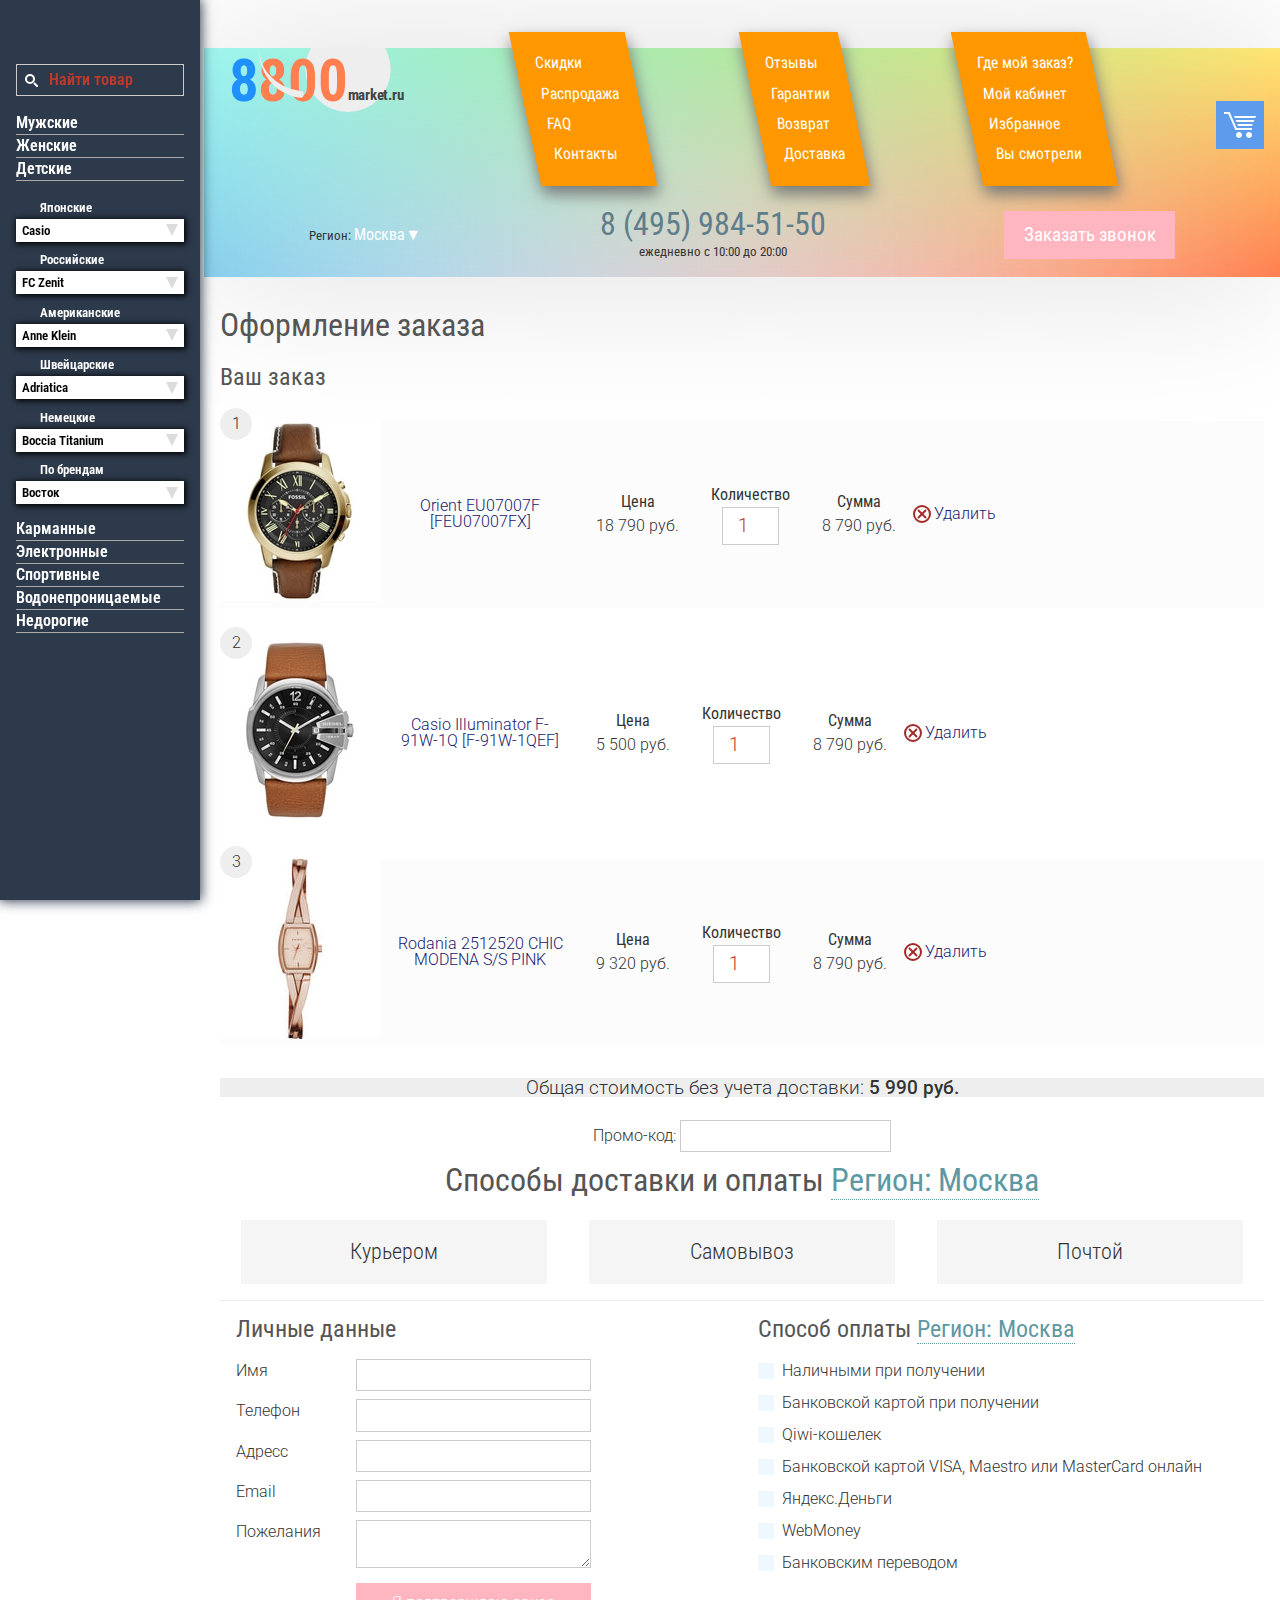
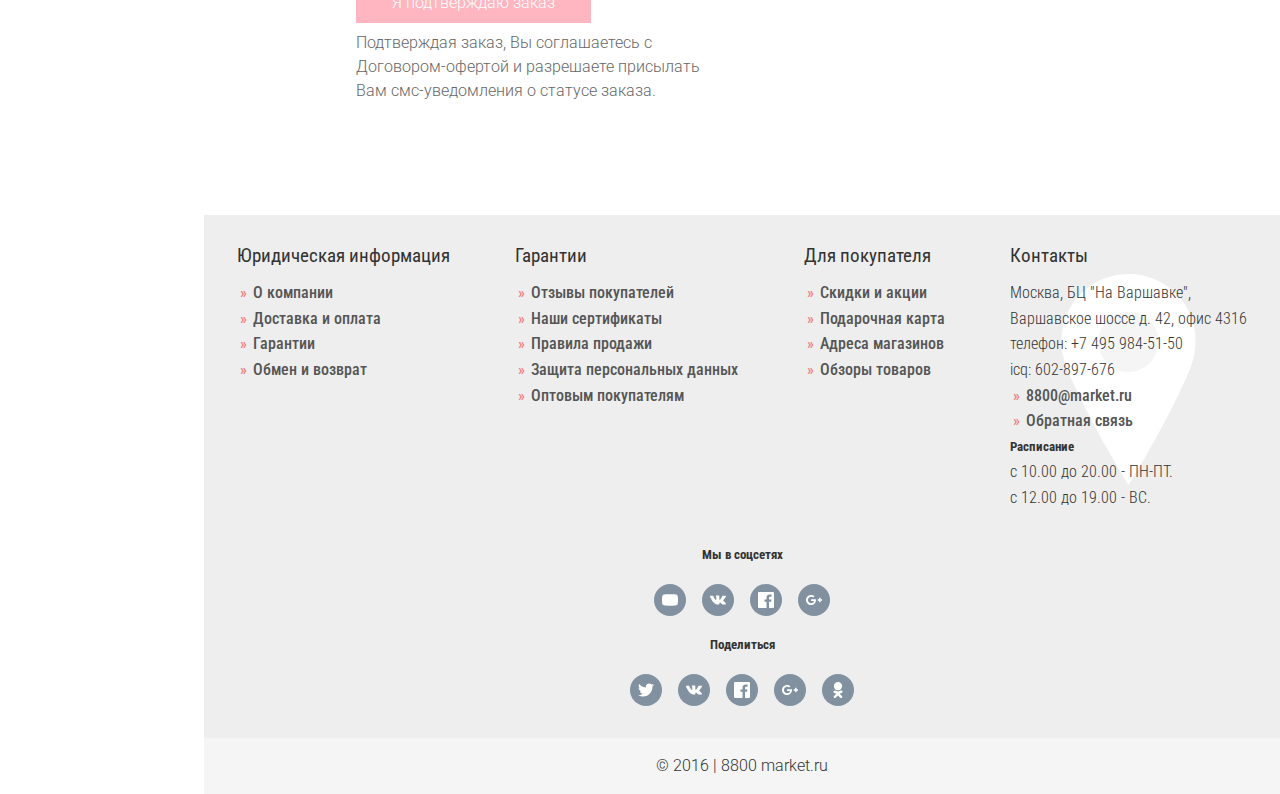
==== commit b0ff2d7e: "+" ====
--- a/cart.html
+++ b/cart.html
@@ -1,4 +1,4 @@
-<!DOCTYPE html><html lang="ru"><head><meta charset="utf-8"><meta name="viewport" content="width=device-width, initial-scale=1, , user-scalable=no"><meta http-equiv="X-UA-Compatible" content="IE=edge"><title>pageTitle</title><meta name="description" content="pageDescription"><meta name="keywords" content="pageKeywords"><link href="./assets/css/common.css" rel="stylesheet"><link href="https://fonts.googleapis.com/css?family=Roboto+Condensed:300,400,700|Roboto:300,500,700" rel="stylesheet"></head><body><div class="header"><div class="Flex"><a id="logo" href="index.html"><svg xmlns="http://www.w3.org/2000/svg" viewbox="0 0 32 96"><circle cx="64" cy="32" r="64" fill="#EEE"></circle><text text-anchor="middle" x="50%" y="50%" dy="32px" fill="dodgerblue" font-size="88px">8<tspan fill="coral">800</tspan><tspan fill="#444" dy="-2px" font-size="22px">market.ru</tspan></text><g transform=" matrix(0.866, -0.5, 0.25, 0.433, 80, 80)"><path d="M 0,70 A 65,70 0 0,0 65,0 5,5 0 0,1 75,0 75,70 0 0,1 0,70Z" fill="#EEE"></path><animatetransform attributename="transform" type="rotate" from="360 0 0" to="0 0 0" dur="1s" repeatcount="indefinite"></animatetransform></g></svg></a><nav class="test"><a href="#">Скидки</a><a href="#">Распродажа</a><a href="#">FAQ</a><a href="#">Контакты</a></nav><nav class="test"><a href="#">Отзывы</a><a href="#">Гарантии</a><a href="#">Возврат</a><a href="#">Доставка</a></nav><nav class="test"><a href="#">Где мой заказ?</a><a href="#">Мой кабинет</a><a href="#">Избранное </a><a href="#">Вы смотрели</a></nav><a id="cart" href="cart.html"><svg xmlns="http://www.w3.org/2000/svg" width="32px" height="32px" viewbox="0 0 512 512"><polygon points="447.992,336 181.555,336 69.539,80 0.008,80 0.008,48 90.477,48 202.492,304 447.992,304"></polygon><path d="M287.992,416c0,26.5-21.5,48-48,48s-48-21.5-48-48s21.5-48,48-48S287.992,389.5,287.992,416z"></path><path d="M447.992,416c0,26.5-21.5,48-48,48s-48-21.5-48-48s21.5-48,48-48S447.992,389.5,447.992,416z"></path><polygon points="499.18,144 511.992,112 160.008,112 172.805,144"></polygon><polygon points="211.195,240 223.992,272 447.992,272 460.805,240"></polygon><polygon points="486.398,176 185.602,176 198.398,208 473.586,208"></polygon></svg></a></div><div class="Flex"><div class="toggle-region"><small>Регион: </small><a href="" data-modal="md_regions">Москва</a></div><div class="phone"><a href="">8 (495) 984-51-50</a><small>ежедневно c 10:00 до 20:00</small></div><a href="" data-modal="md_callMe" class="btn">Заказать звонок</a></div></div><!--MODAL--><div id="md_regions" hidden="" class="overlay"><div class="modal"><div class="close"></div><h1>Доставляем по всей России</h1><div class="regions-table"><input type="text" placeholder="     Введите название своего города / населенного пункта" class="search"><a href="">Москва</a><a href="">Санкт-Петербург</a><a href="">Архангельск</a><a href="">Астрахань</a><a href="">Барнаул</a><a href="">Белгород</a><a href="">Брянск</a><a href="">Владикавказ</a><a href="">Волгоград</a><a href="">Воронеж</a><a href="">Иваново</a><a href="">Ирбит</a><a href="">Иркутск</a><a href="">Казань</a><a href="">Калининград</a><a href="">Калуга</a><a href="">Кемерово</a><a href="">Кинешма</a><a href="">Краснодар</a><a href="">Красноярск</a><a href="">Липецк</a><a href="">Майкоп</a><a href="">Массив Мшинская</a><a href="">Михайловка</a><a href="">Михайловск</a><a href="">Невинномысск</a><a href="">Нижний Новгород</a><a href="">Новокузнецк</a><a href="">Новосибирск</a><a href="">Октябрьский</a><a href="">Омск</a><a href="">Оренбург</a><a href="">Орск</a><a href="">Орёл</a><a href="">Пенза</a><a href="">Прокопьевск</a><a href="">Ростов-на-Дону</a><a href="">Рязань</a><a href="">Самара</a><a href="">Саратов</a><a href="">Светлоград</a><a href="">Северск</a><a href="">Симферополь</a><a href="">Ставрополь</a><a href="">Стерлитамак</a><a href="">Сызрань</a><a href="">Таганрог</a><a href="">Тверь</a><a href="">Тольятти</a><a href="">Томск</a><a href="">Тула</a><a href="">Тюмень</a><a href="">Улан-Удэ</a><a href="">Ульяновск</a><a href="">Уфа</a><a href="">Фролово</a><a href="">Хабаровск</a><a href="">Челябинск</a><a href="">Чита</a><a href="">Ярославль</a></div></div></div><div id="md_callMe" hidden="" class="overlay"><div class="modal"><div class="close"></div><h1>Обратный звонок</h1><div class="center"><h2>Введите ваш номер телефона</h2><input type="text" placeholder="номер телефона"><button type="submit">Жду звонка</button></div></div></div>
+<!DOCTYPE html><html lang="ru"><head><meta charset="utf-8"><meta name="viewport" content="width=device-width, initial-scale=1, , user-scalable=no"><meta http-equiv="X-UA-Compatible" content="IE=edge"><title>pageTitle</title><meta name="description" content="pageDescription"><meta name="keywords" content="pageKeywords"><link href="./assets/css/common.css" rel="stylesheet"><link href="https://fonts.googleapis.com/css?family=Roboto+Condensed:300,400,700|Roboto:300,500,700" rel="stylesheet"></head><body><div class="header"><div class="Flex"><a id="logo" href="index.html"><svg xmlns="http://www.w3.org/2000/svg" viewbox="0 0 32 96"><circle cx="64" cy="32" r="64" fill="#EEE"></circle><text text-anchor="middle" x="50%" y="50%" dy="32px" fill="dodgerblue" font-size="88px">8<tspan fill="coral">800</tspan><tspan fill="#444" dy="-2px" font-size="22px">market.ru</tspan></text><g transform=" matrix(0.866, -0.5, 0.25, 0.433, 80, 80)"><path d="M 0,70 A 65,70 0 0,0 65,0 5,5 0 0,1 75,0 75,70 0 0,1 0,70Z" fill="#EEE"></path><animatetransform attributename="transform" type="rotate" from="360 0 0" to="0 0 0" dur="1s" repeatcount="indefinite"></animatetransform></g></svg></a><a id="toTop" href="#"> <small>☰</small>Меню</a><nav class="test"><a href="#">Скидки</a><a href="#">Распродажа</a><a href="#">FAQ</a><a href="#">Контакты</a></nav><nav class="test"><a href="#">Отзывы</a><a href="#">Гарантии</a><a href="#">Возврат</a><a href="#">Доставка</a></nav><nav class="test"><a href="#">Где мой заказ?</a><a href="#">Мой кабинет</a><a href="#">Избранное </a><a href="#">Вы смотрели</a></nav><a id="cart" href="cart.html"><svg xmlns="http://www.w3.org/2000/svg" width="32px" height="32px" viewbox="0 0 512 512"><polygon points="447.992,336 181.555,336 69.539,80 0.008,80 0.008,48 90.477,48 202.492,304 447.992,304"></polygon><path d="M287.992,416c0,26.5-21.5,48-48,48s-48-21.5-48-48s21.5-48,48-48S287.992,389.5,287.992,416z"></path><path d="M447.992,416c0,26.5-21.5,48-48,48s-48-21.5-48-48s21.5-48,48-48S447.992,389.5,447.992,416z"></path><polygon points="499.18,144 511.992,112 160.008,112 172.805,144"></polygon><polygon points="211.195,240 223.992,272 447.992,272 460.805,240"></polygon><polygon points="486.398,176 185.602,176 198.398,208 473.586,208"></polygon></svg></a></div><div class="Flex"><div class="toggle-region"><small>Регион: </small><a href="" data-modal="md_regions">Москва</a></div><div class="phone"><a href="">8 (495) 984-51-50</a><small>ежедневно c 10:00 до 20:00</small></div><a href="" data-modal="md_callMe" class="btn">Заказать звонок</a></div></div><!--MODAL--><div id="md_regions" hidden="" class="overlay"><div class="modal"><div class="close"></div><h1>Доставляем по всей России</h1><div class="regions-table"><input type="text" placeholder="     Введите название своего города / населенного пункта" class="search"><a href="">Москва</a><a href="">Санкт-Петербург</a><a href="">Архангельск</a><a href="">Астрахань</a><a href="">Барнаул</a><a href="">Белгород</a><a href="">Брянск</a><a href="">Владикавказ</a><a href="">Волгоград</a><a href="">Воронеж</a><a href="">Иваново</a><a href="">Ирбит</a><a href="">Иркутск</a><a href="">Казань</a><a href="">Калининград</a><a href="">Калуга</a><a href="">Кемерово</a><a href="">Кинешма</a><a href="">Краснодар</a><a href="">Красноярск</a><a href="">Липецк</a><a href="">Майкоп</a><a href="">Массив Мшинская</a><a href="">Михайловка</a><a href="">Михайловск</a><a href="">Невинномысск</a><a href="">Нижний Новгород</a><a href="">Новокузнецк</a><a href="">Новосибирск</a><a href="">Октябрьский</a><a href="">Омск</a><a href="">Оренбург</a><a href="">Орск</a><a href="">Орёл</a><a href="">Пенза</a><a href="">Прокопьевск</a><a href="">Ростов-на-Дону</a><a href="">Рязань</a><a href="">Самара</a><a href="">Саратов</a><a href="">Светлоград</a><a href="">Северск</a><a href="">Симферополь</a><a href="">Ставрополь</a><a href="">Стерлитамак</a><a href="">Сызрань</a><a href="">Таганрог</a><a href="">Тверь</a><a href="">Тольятти</a><a href="">Томск</a><a href="">Тула</a><a href="">Тюмень</a><a href="">Улан-Удэ</a><a href="">Ульяновск</a><a href="">Уфа</a><a href="">Фролово</a><a href="">Хабаровск</a><a href="">Челябинск</a><a href="">Чита</a><a href="">Ярославль</a></div></div></div><div id="md_callMe" hidden="" class="overlay"><div class="modal"><div class="close"></div><h1>Обратный звонок</h1><div class="center"><h2>Введите ваш номер телефона</h2><input type="text" placeholder="номер телефона"><button type="submit">Жду звонка</button></div></div></div>
 
 <div class="wr_Content"><h1>Оформление заказа</h1><h2>Ваш заказ</h2><div class="CART"><div class="cart_item"><a href="tovar.html"><img src="assets/img/watch/10.jpg" alt=""></a><div class="order_table"><a href="tovar.html">Orient EU07007F [FEU07007FX]</a><dl><dt>Цена</dt><dd>18 790 руб.</dd></dl><dl><dt>Количество </dt><dd> <input type="number" placeholder="1"></dd></dl><dl><dt>Сумма</dt><dd>8 790 руб.</dd></dl><a href="" class="del">Удалить</a></div></div><div class="cart_item"><a href="tovar.html"><img src="assets/img/watch/22.jpg" alt=""></a><div class="order_table"><a href="tovar.html">Casio Illuminator F-91W-1Q [F-91W-1QEF]</a><dl><dt>Цена</dt><dd>5 500 руб.</dd></dl><dl><dt>Количество </dt><dd> <input type="number" placeholder="1"></dd></dl><dl><dt>Сумма</dt><dd>8 790 руб.</dd></dl><a href="" class="del">Удалить</a></div></div><div class="cart_item"><a href="tovar.html"><img src="assets/img/watch/32.jpg" alt=""></a><div class="order_table"><a href="tovar.html">Rodania 2512520 CHIC MODENA S/S PINK</a><dl><dt>Цена</dt><dd>9 320 руб.</dd></dl><dl><dt>Количество </dt><dd> <input type="number" placeholder="1"></dd></dl><dl><dt>Сумма</dt><dd>8 790 руб.</dd></dl><a href="" class="del">Удалить</a></div></div></div><div class="total">Общая стоимость без учета доставки: <b>5 990 руб.	</b></div><div class="center"> <p>Промо-код: <input type="text"></p><h1>Способы доставки и оплаты <a href="#" data-modal="md_regions">Регион: Москва</a></h1></div><div id="tabs_delivery" class="HERE_tabs"><input id="tab_1" type="radio" name="tst"><label for="tab_1">Курьером</label><input id="tab_2" type="radio" name="tst"><label for="tab_2">Самовывоз</label><input id="tab_3" type="radio" name="tst"><label for="tab_3">Почтой</label><div class="tab_content tab_1 form_Checkout"><label class="control checkbox"><input type="checkbox" name="name" checked=""><i class="control-indicator"></i>Курьером (в пределах МКАД)<br>Стоимость: бесплатно Примерный срок: сегодня/ завтра</label><label class="control checkbox"><input type="checkbox" name="name"><i class="control-indicator"></i>Курьером (за МКАД и по Московской области)<br>Стоимость: от 200 руб. Примерный срок: сегодня/ завтра</label><label class="control checkbox"><input type="checkbox" name="name"><i class="control-indicator"></i>Экспресс-доставка СДЭК – Москва<br>Стоимость: бесплатно Примерный срок: 2 дня</label><label class="control checkbox"><input type="checkbox" name="name"><i class="control-indicator"></i>Экспресс-доставка СПСР – Москва, Московская обл.<br>Стоимость: 540 руб. Примерный срок: 2 дня</label></div><div class="tab_content tab_2 form_Checkout"><label class="control checkbox"><input type="checkbox" name="name" checked=""><i class="control-indicator"></i>Пункты выдачи СДЭК – Москва<br>Стоимость: бесплатно Примерный срок: от 2 дней<br>Адрес: <a href="">не выбран </a><a data-modal="md_delivery" href="">выбрать адрес</a></label><label class="control checkbox"><input type="checkbox" name="name"><i class="control-indicator"></i>Пункты выдачи СДЭК – Московская, область<br>Стоимость: бесплатно Примерный срок: от 2 дней<br>Адрес: <a href="">не выбран </a><a data-modal="md_delivery" href="">выбрать адрес</a></label><label class="control checkbox"><input type="checkbox" name="name"><i class="control-indicator"></i>Самовывозом из офиса магазина<br>Стоимость: бесплатно Примерный срок: сегодня/ завтра<br>Адрес: <a href="">не выбран </a><a data-modal="md_delivery" href="">выбрать адрес</a></label><label class="control checkbox"><input type="checkbox" name="name"><i class="control-indicator"></i>Самовывозом из магазина в ТЦ «РоллХолл», бутик 41<br>Стоимость: бесплатно Примерный срок: сегодня/ завтра<br>Адрес: <a href="">не выбран </a><a data-modal="md_delivery" href="">выбрать адрес</a></label><label class="control checkbox"><input type="checkbox" name="name"><i class="control-indicator"></i>Пункты выдачи «Мультифото»<br>Стоимость: от 160 руб. Примерный срок: от 2 дней<br>Адрес: <a href="">не выбран </a><a data-modal="md_delivery" href="">выбрать адрес</a></label><label class="control checkbox"><input type="checkbox" name="name"><i class="control-indicator"></i>Постаматы PickPoint – Москва<br>Стоимость: 240 руб. Примерный срок: от 2 дней<br>Адрес: <a href="">не выбран </a><a data-modal="md_delivery" href="">выбрать адрес</a></label><label class="control checkbox"><input type="checkbox" name="name"><i class="control-indicator"></i>Постаматы PickPoint – Московская обл.<br>Стоимость: 240 руб. Примерный срок: от 2 дней<br>Адрес: <a href="">не выбран </a><a data-modal="md_delivery" href="">выбрать адрес</a></label></div><div class="tab_content tab_3 form_Checkout"><label class="control checkbox"><input type="checkbox" name="name" checked=""><i class="control-indicator"></i>Почтой России<br>Стоимость: 300 руб. Примерный срок: 5-7 дней<div class="bold">Обращаем Ваше внимание, что при доставке Почтой России, если Вы не делаете предоплату, а выбираете способ оплаты «Наличными при получении», то при получении на почте Вам придется заплатить дополнительно к стоимости заказа 50 руб. + 4% от суммы платежа. Это комиссия почты за прием денежных средств.</div></label></div></div>
 
--- a/assets/css/common.css
+++ b/assets/css/common.css
@@ -1,2 +1,2 @@
-*{box-sizing:border-box;margin:0;padding:0}i,b,address,cite{font:inherit}*[hidden]{display:none !important}::-webkit-scrollbar-track{background:#000}::-webkit-scrollbar{width:4px}::-webkit-scrollbar-thumb{background:#1ba39c}.bold{font-weight:500;font-size:.9em}body{font:300 100%/1.5 'Roboto',sans-serif;color:#333}a{text-decoration:none;color:#444}.breadcrumb{text-align:center;padding:0 1em 2em;font-weight:400;}.breadcrumb a+a{padding-left:1em;}.breadcrumb a+a:before{content:' » ';position:absolute;text-indent:-1.4em}.breadcrumb a:hover{color:#4b89dc;text-decoration:underline}.breadcrumb a.current{color:#000080;text-decoration:overline}ol,ul{list-style:inside}img{display:inline-block;max-width:100%}h1,h2,h3,h4,p{margin-bottom:.75em}h1,h2,h3,h4{line-height:1;color:#555}h1,h2,h3,h4,dt{font-family:'Roboto Condensed',sans-serif;font-weight:400}.center{text-align:center}button{cursor:pointer;border:0}button,.btn{background:#ffb6c1;color:#fff;}button:hover,.btn:hover{background:#477dca}button,.btn,.btn-red{display:block;margin:.5em 0;font-size:1.2em;padding:.5em 1em}.btn,.btn-red{white-space:nowrap;color:#fff !important}.btn-red{background:#ff5656;}.btn-red:hover{background:#ff6767}cite{display:block;text-indent:-1em;padding-left:3em;color:#999;}cite:before{content:'';display:inline-block;width:1.5em;height:1.5em;background:url("data:image/svg+xml;utf8,<svg xmlns='http://www.w3.org/2000/svg' viewBox='0 0 32 32' fill='lightsteelblue'><circle cx='14' cy='8' r='7'/><rect rx='9' x='0' y='16' width='28' height='32'/> </svg>") center/100% no-repeat}.videoWrapper{position:relative;padding-bottom:56.25%;}.videoWrapper iframe{position:absolute;top:0;left:0;width:100%;height:100%}#cart{background:#5d9cec;fill:#fff;padding:.5em;-ms-flex-item-align:center;align-self:center;}#cart svg{vertical-align:middle}#cart:hover{background:#4b89dc}#logo{letter-spacing:-.3pt;font-weight:700;}#logo svg{width:192px;height:64px}.Flex{display:-webkit-box;display:-ms-flexbox;display:flex;-webkit-box-align:start;-ms-flex-align:start;align-items:flex-start;-webkit-box-pack:justify;-ms-flex-pack:justify;justify-content:space-between;}.Flex + .Flex{-webkit-box-align:center;-ms-flex-align:center;-ms-grid-row-align:center;align-items:center;-ms-flex-wrap:wrap;flex-wrap:wrap;-ms-flex-pack:distribute;justify-content:space-around}.header{background:-webkit-linear-gradient(#32cd32,transparent),-webkit-linear-gradient(left,#87ceeb,transparent),-webkit-linear-gradient(right,#ff7f50,transparent);background:linear-gradient(#32cd32,transparent),linear-gradient(90deg,#87ceeb,transparent),linear-gradient(-90deg,#ff7f50,transparent);background-blend-mode:screen;box-shadow:0 0 10em #ddd;-webkit-transition:left .7s;transition:left .7s;left:100%;padding:0 1em .5em;margin:3em auto -2em;max-width:1200px;font-family:'Roboto Condensed',sans-serif;font-weight:400;}.header.sticky{position:fixed;z-index:10;width:100%;max-width:none;background:#fff;top:0;left:0;margin:0;padding:0;box-shadow:0 0 12px #444;border:0;}.header.sticky #logo svg{height:44px;vertical-align:text-bottom}.header.sticky nav,.header.sticky .Flex + .Flex{display:none}.header nav{box-shadow:0 .5em 1em #777;position:relative;top:-1em;background:#ff9800;padding:1em;-webkit-transform:skew(12deg);transform:skew(12deg);}.header nav a{color:#fff;font-style:italic;display:block;padding:.2em;white-space:nowrap;}.header nav a:hover{text-decoration:underline}@media (max-width:640px){.header nav{display:none}.header #logo{padding-left:44px}}.phone{text-align:center;}.phone a{color:#607d8b;font-size:2em;line-height:1}.phone small{display:block;white-space:nowrap}.toggle-region a{color:#fff;}.toggle-region a:after{content:'▼'}.regions-table{display:-webkit-box;display:-ms-flexbox;display:flex;-ms-flex-wrap:wrap;flex-wrap:wrap;-webkit-box-pack:center;-ms-flex-pack:center;justify-content:center;}.regions-table .search{width:100%;display:block;margin-bottom:1em}.regions-table a{-webkit-box-flex:1;-ms-flex:1 1 150px;flex:1 1 150px;white-space:nowrap;}.regions-table a:hover{color:#483d8b;text-decoration:underline}.hr{font-family:'Roboto Condensed',sans-serif;text-align:center;padding:4px;background:#c0392b;color:#fff;margin:1em 0 2em}:focus::-webkit-input-placeholder{color:transparent}:focus::-moz-placeholder{color:transparent}:focus:-moz-placeholder{color:transparent}:focus:-ms-input-placeholder{color:transparent}::-webkit-input-placeholder{color:#c0392b}::-moz-placeholder{color:#c0392b}:-moz-placeholder{color:#c0392b}:-ms-input-placeholder{color:#c0392b}.filters{padding:4em 1em;box-shadow:0 0 12px 1px #2d3a4b;background:#2d3a4b;font-family:'Roboto Condensed',sans-serif;font-weight:600;width:200px;-webkit-transform:translateX(-210px);transform:translateX(-210px);position:fixed;z-index:9;left:0;bottom:0;height:100%;overflow-y:auto;-webkit-transition:-webkit-transform .3s;transition:-webkit-transform .3s;transition:transform .3s;transition:transform .3s, -webkit-transform .3s;}.filters.open{min-height:620px;-webkit-transform:none;transform:none;z-index:30}.filters-icon{z-index:20;position:fixed;top:0;left:.2em;color:#6495ed;font-size:2em;}.filters-icon.on:before{z-index:-1;content:'';position:fixed;left:0;bottom:0;width:100vw;min-height:100vh;background:rgba(0,0,0,0.5)}.search{padding:.2em .5em;background:#fff url("../../assets/img/search_w.svg") 8px center no-repeat}.filters .search{color:#eee;width:100%;background-color:transparent;margin-bottom:.5em}.filters .search:focus{border-color:#7fffd4;background-color:#333}.filters nav{padding:.5em 0}.filters a{line-height:1;padding:3px 0;display:block;color:#fff;border-bottom:1px solid #aaa;}.filters a:hover{color:#ffea7b;border-bottom:1px solid #999f4b}input,select,textarea,button{outline:0;font:inherit;-webkit-appearance:none;-moz-appearance:none;appearance:none;border-radius:0}input,textarea{border:1px solid #ccc;max-width:100%;padding:.2em}textarea{height:3em}label,select{display:block;cursor:pointer}select{padding:0 .5em;border:0;background:#fff url("data:image/svg+xml;utf8,<svg xmlns='http://www.w3.org/2000/svg' width='18' height='12'><polygon points='0,0 12,0 6,12' fill='gainsboro'/></svg>") right no-repeat}label.inline{text-align:right;margin-bottom:1em;}label.inline select{display:inline;padding-right:1.4em;border-bottom:1px dotted #ccc}.filters select{width:100%;box-shadow:1px 1px 6px 1px #000}.filters label{line-height:1.8;font-size:.8em;margin:.5em 0;color:#fff;}.filters label:before{content:'';display:inline-block;width:1.4em;height:1.4em;margin-right:.5em;vertical-align:text-bottom}.jp:before{background:url("https://lipis.github.io/flag-icon-css/flags/1x1/jp.svg") center/contain no-repeat}.ru:before{background:url("https://lipis.github.io/flag-icon-css/flags/1x1/ru.svg") center/contain no-repeat}.us:before{background:url("https://lipis.github.io/flag-icon-css/flags/1x1/us.svg") center/contain no-repeat}.ch:before{background:url("https://lipis.github.io/flag-icon-css/flags/1x1/ch.svg") center/contain no-repeat}.de:before{background:url("https://lipis.github.io/flag-icon-css/flags/1x1/de.svg") center/contain no-repeat}.control{position:relative;padding-left:1.5rem;}.control input{display:none;}.control input:checked ~ .control-indicator,.control input:active ~ .control-indicator{background:#4183d7 url("../../assets/img/checkbox.svg")}.control-indicator{position:absolute;top:.25rem;left:0;width:1rem;height:1rem;background:#f0f8ff;line-height:1rem;font-size:75%;text-align:center;color:#fff;-webkit-user-select:none;-moz-user-select:none;-ms-user-select:none;user-select:none}address{background:url("data:image/svg+xml;utf8,<svg xmlns='http://www.w3.org/2000/svg' viewBox='0 0 32 32'><path d='M24 15 C21 22 16 30 16 30 16 30 11 22 8 15 5 8 10 2 16 2 22 2 27 8 24 15 Z' fill='white'/><circle cx='16' cy='11' r='4' fill='whitesmoke'/></svg>") center/80% no-repeat}.socials{text-align:center;}.socials-set{padding:1em 0;display:-webkit-box;display:-ms-flexbox;display:flex;-webkit-box-pack:center;-ms-flex-pack:center;justify-content:center}.socials a,.socials .icon{width:2em;height:2em}.socials a{background:#8191a0;border-radius:50%;}.socials a+a{margin-left:1em}.socials a:hover{background:#54626f}.socials .icon{padding:.5em;fill:#fff}footer{padding-top:1em;font-family:'Roboto Condensed',sans-serif;}footer > *{padding:1em 2em}footer a{font-weight:500;color:#555;display:block}footer{background:#eee;line-height:1.6em;display:-webkit-box;display:-ms-flexbox;display:flex;-ms-flex-wrap:wrap;flex-wrap:wrap;-ms-flex-pack:distribute;justify-content:space-around;}footer h3{color:#333}footer nav a,footer address a{text-indent:1em;}footer nav a:before,footer address a:before{content:'» ';position:absolute;text-indent:-.8em;color:#f08080}footer nav a:hover,footer address a:hover{text-decoration:underline;}footer nav a:hover:before,footer address a:hover:before{text-decoration:none}.copyright{text-align:center;padding:1em;background:#f5f5f5}.TOVAR{display:-webkit-box;display:-ms-flexbox;display:flex;-ms-flex-pack:distribute;justify-content:space-around;-webkit-box-align:start;-ms-flex-align:start;align-items:flex-start;-ms-flex-wrap:wrap;flex-wrap:wrap;}@media (min-width:600px){.TOVAR{-ms-flex-wrap:nowrap;flex-wrap:nowrap}}.picture{padding:0 1em 2em;color:#444;}.picture h4{margin:.7em 0 .3em}.price-block{text-align:center}.characteristics{max-width:460px;}.characteristics h2{font-family:'Roboto Condensed',sans-serif;margin:0;font-weight:300;padding:2px;text-align:center;background:#e49b97;color:#fff}.characteristics dl{display:-webkit-box;display:-ms-flexbox;display:flex;-ms-flex-wrap:wrap;flex-wrap:wrap;font-size:.8em;line-height:1.2;}.characteristics dl dt,.characteristics dl dd{padding:.5em;width:50%;}.characteristics dl dt:nth-of-type(even),.characteristics dl dd:nth-of-type(even){background:#efefef}.characteristics p{font-weight:400;text-align:right;padding:0 .5em;color:#555;background:#f5f5f5;}.characteristics p a{color:#000;font-weight:500;text-decoration:underline}.reviews{margin:2em 0;border-top:1px solid #eee;border-bottom:1px solid #eee;padding:2em 0;}.reviews h2{margin:0}.reviews .line_star{margin-top:1em;display:-webkit-box;display:-ms-flexbox;display:flex;-webkit-box-pack:center;-ms-flex-pack:center;justify-content:center;-ms-flex-wrap:wrap;flex-wrap:wrap;}.reviews .line_star i{color:#aaa}.reviews .star{margin:0 .5em}#map{height:350px}.CART{counter-reset:num}.cart_item{margin:2em 0;display:-webkit-box;display:-ms-flexbox;display:flex;-webkit-box-align:center;-ms-flex-align:center;align-items:center;position:relative;}.cart_item:before{position:absolute;top:-.8em;background:#eee;text-align:center;line-height:2em;width:2em;height:2em;border-radius:50%;counter-increment:num;content:counter(num)}.cart_item:nth-child(odd){background:#fcfcfc}.order_table{display:-webkit-box;display:-ms-flexbox;display:flex;-ms-flex-wrap:wrap;flex-wrap:wrap;-ms-flex-pack:distribute;justify-content:space-around;-webkit-box-align:center;-ms-flex-align:center;align-items:center;text-align:center;}.order_table > *{padding:.2em 1em}.order_table a{max-width:200px;color:#191970;line-height:1;}.order_table a:hover{text-decoration:underline}.order_table input{width:3em;text-align:center;font-size:1.2em}.del{padding-left:1.4em;background:url("../../assets/img/del.svg") 0 center no-repeat}.total{text-align:center;background:#eee;padding:0 1em;margin-bottom:1.2em;font-size:1.2em;line-height:1;}.total b{font-weight:500;white-space:nowrap}.flex_forms{margin-top:1em;border-top:1px solid #eee;display:-webkit-box;display:-ms-flexbox;display:flex;-ms-flex-wrap:wrap;flex-wrap:wrap;-webkit-box-pack:justify;-ms-flex-pack:justify;justify-content:space-between;}.flex_forms>*{-webkit-box-flex:1;-ms-flex:1 1 300px;flex:1 1 300px}.flex_forms .form_Checkout{margin:1em}.form_Checkout label{margin-bottom:.5em}.form_Checkout b{display:inline-block;width:120px;vertical-align:top}.form_Checkout input,.form_Checkout textarea,.form_Checkout button{width:235px}.form_Checkout .confirm{color:#666;}@media (min-width:520px){.form_Checkout .confirm{margin:0 0 2em 120px}}.form_Checkout a,.center a{color:#5e98a3;border-bottom:1px dotted}.form_Checkout a+a,.center a+a{border-bottom:0;text-transform:uppercase;white-space:nowrap;font-family:'Roboto Condensed',sans-serif;font-weight:400;background:#eee;color:#999;padding:.2em .6em;}.form_Checkout a+a:hover,.center a+a:hover{background:#ccc;color:#555}.grid{display:-webkit-box;display:-ms-flexbox;display:flex;}.grid .item{height:50px;-webkit-box-flex:1;-ms-flex:1 1 30%;flex:1 1 30%;}.grid .item:nth-child(1){background:#f69a9a}.grid .item:nth-child(2){background:#f9cdae}.grid .item:nth-child(3){background:#c8c8a9}.grid .item:nth-child(4){background:#b4bdc1}.grid .item:nth-child(5){background:#9fbfbd}.grid .item:nth-child(6){background:#000}#CrossFade{background:#000;overflow:hidden;position:relative;margin-bottom:2em;box-shadow:0 10px 75px -16px #000;}#CrossFade img{position:absolute;top:0;min-width:100%;height:auto;-webkit-backface-visibility:hidden;backface-visibility:hidden;opacity:0;-webkit-transform:scale(1.4) rotate(12deg);transform:scale(1.4) rotate(12deg);-webkit-animation:CrossFade 24s infinite;animation:CrossFade 24s infinite;}#CrossFade img:nth-child(3){-webkit-animation-delay:6s;animation-delay:6s}#CrossFade img:nth-child(2){-webkit-animation-delay:12s;animation-delay:12s}#CrossFade img:nth-child(1){-webkit-animation-delay:18s;animation-delay:18s}#CrossFade .intro{position:relative;width:100%;padding:2em;background:-webkit-linear-gradient(315deg,transparent 26em,rgba(255,99,71,0.5) 26.01em,#ff6347 40em,transparent 40.01em) no-repeat fixed;background:linear-gradient(135deg,transparent 26em,rgba(255,99,71,0.5) 26.01em,#ff6347 40em,transparent 40.01em) no-repeat fixed;color:#fff;font-size:calc(0.8vw + 0.8vh + 0.5vmin);}@media (max-width:600px){#CrossFade .intro{font-size:14px;font-weight:500}}#CrossFade .intro h1{color:#fff;margin-bottom:.5em;line-height:1;font-weight:100}.slides{position:relative;padding-bottom:120%;}.slides > img{position:absolute;top:0;opacity:0;-webkit-transition:opacity 2s;transition:opacity 2s;}.slides > img.current{opacity:1}.next,.prev{position:absolute;top:0;z-index:10;width:50%;height:80%;cursor:pointer}.next{left:50%;}.next:hover{background:url("data:image/svg+xml;utf8,<svg xmlns='http://www.w3.org/2000/svg' viewBox='0 0 32 64' fill='lightsteelblue' fill-opacity='.7' ><polyline points='0,0 32,32 0,64'/></svg>") right/50% no-repeat}.prev{left:0;}.prev:hover{background:url("data:image/svg+xml;utf8,<svg xmlns='http://www.w3.org/2000/svg' viewBox='0 0 32 64' fill='lightsteelblue' fill-opacity='.7' ><polyline points='32,0 32,64 0,32'/></svg>") left/50% no-repeat}.dots{position:absolute;bottom:2%;display:-webkit-box;display:-ms-flexbox;display:flex;-ms-flex-pack:distribute;justify-content:space-around;-webkit-box-align:start;-ms-flex-align:start;align-items:flex-start;}.dots img{cursor:pointer;width:15%;}.dots img:hover{outline:4px solid #faf0e6}.dots img.current{outline:4px solid #3793e6}@-webkit-keyframes CrossFade{25%{opacity:1;-webkit-transform:scale(1) rotate(0);transform:scale(1) rotate(0)}40%{opacity:0}}@keyframes CrossFade{25%{opacity:1;-webkit-transform:scale(1) rotate(0);transform:scale(1) rotate(0)}40%{opacity:0}}.paginator{margin-top:3em;display:-webkit-box;display:-ms-flexbox;display:flex;-webkit-box-pack:center;-ms-flex-pack:center;justify-content:center;-ms-flex-wrap:wrap;flex-wrap:wrap;}.paginator p{margin:0;line-height:2.4em;text-align:center;}.paginator p small{display:inline-block;white-space:nowrap}.paginator a{font-weight:400;padding:1em;margin:0 .5em;color:#4b89dc;}.paginator a:hover{background:#5d9cec;color:#fff}.point_of_delivery{padding:0 1em;border-left:4px solid #eee;margin-bottom:1em}.HERE_tabs{display:-webkit-box;display:-ms-flexbox;display:flex;-ms-flex-wrap:wrap;flex-wrap:wrap;-ms-flex-pack:distribute;justify-content:space-around;}.HERE_tabs input{display:none;}.HERE_tabs input:checked + label{background:#789;color:#fff}.HERE_tabs > label{-webkit-box-flex:1;-ms-flex:1;flex:1;text-align:center;font-family:'Roboto Condensed',sans-serif;background:#f5f5f5;padding:.7em .3em;margin:0 2%;font-size:calc(0.8vw + 0.8vh + 0.5vmin);cursor:pointer;}@media (max-width:600px){.HERE_tabs > label{font-size:14px;font-weight:500}}.HERE_tabs > label:hover{background:#e4e7eb}.HERE_tabs #toMap:checked ~ .tab_1,.HERE_tabs #toList:checked ~ .tab_2{display:block}.HERE_tabs #tab_1:checked ~ .tab_1,.HERE_tabs #tab_2:checked ~ .tab_2,.HERE_tabs #tab_3:checked ~ .tab_3{display:-webkit-box;display:-ms-flexbox;display:flex}.HERE_tabs .tab_content{width:100%;display:none;margin-top:.5em}#tabs_delivery .tab_content{-ms-flex-wrap:wrap;flex-wrap:wrap;}#tabs_delivery .tab_content label{margin:1em;-webkit-box-flex:1;-ms-flex:1 1 320px;flex:1 1 320px}#tabs_modal{padding-left:2.4em;position:relative;}#tabs_modal .tab_content{max-height:50vh;overflow:auto}.rotate_90deg{position:absolute;left:0;bottom:0;-webkit-transform-origin:0 0;transform-origin:0 0;-webkit-transform:rotate(-90deg);transform:rotate(-90deg);}.rotate_90deg a{font-weight:400;color:#6495ed;padding:.5em 1em;}.rotate_90deg a+a{margin-left:1em}.rotate_90deg a:hover{color:#fff;background:#4680e9}.rotate_90deg a.current{background:#6495ed;color:#fff}.overlay{z-index:100;cursor:pointer;position:fixed;left:0;top:0;width:100vw;height:100vh;background:rgba(0,0,0,0.5);display:-webkit-box;display:-ms-flexbox;display:flex;overflow:auto}.modal{position:relative;margin:auto;background:#fff;width:90%;max-width:740px;padding:1em;}.modal h1{text-align:center}.modal .close{cursor:pointer;position:absolute;top:-.5em;right:-1em;width:3em;height:3em;border-radius:50%;background:#ffe4c4;text-align:center;}.modal .close:hover{background:#faebd7}.modal .close:before{font-size:3em;line-height:1.1em;content:'✕';color:#fff}.modal .center input{max-width:100%;text-align:center;font-size:1.4em;padding:.2em}.modal .center button{margin:1em auto 0}body.no-scroll{overflow:hidden}@media (min-width:600px){body{margin-left:204px}body .filters{-webkit-transform:none;transform:none}body .filters-icon{display:none}}.wr_Content{max-width:1200px;margin:3em auto;padding:1em}.TEST{display:-webkit-box;display:-ms-flexbox;display:flex;-webkit-box-pack:center;-ms-flex-pack:center;justify-content:center;-ms-flex-wrap:wrap;flex-wrap:wrap;}.TEST .item{text-align:center;-webkit-box-flex:0;-ms-flex:0 1 230px;flex:0 1 230px;-webkit-transition:box-shadow .3s,-webkit-transform .3s;transition:box-shadow .3s,-webkit-transform .3s;transition:box-shadow .3s,transform .3s;transition:box-shadow .3s,transform .3s,-webkit-transform .3s;}@media (max-width:700px){.TEST .item{-webkit-box-flex:1;-ms-flex:1 1 142px;flex:1 1 142px}}.TEST .item:hover{box-shadow:0 2px 1em #bbb;-webkit-transform:translate(0,-4px);transform:translate(0,-4px)}.item_dscr{display:inline-block;max-width:160px;padding:0 0 .5em;}.item_dscr p{margin:0}.name{color:#555;font-size:.8em;line-height:1}.star,.price{font-size:1.2em;text-align:center}.star{color:#deb887;white-space:nowrap}.price{color:#ffa07a;font-weight:500}
+*{box-sizing:border-box;margin:0;padding:0}i,b,address,cite{font:inherit}*[hidden]{display:none !important}::-webkit-scrollbar-track{background:#000}::-webkit-scrollbar{width:4px}::-webkit-scrollbar-thumb{background:#1ba39c}.bold{font-weight:500;font-size:.9em}body{font:300 100%/1.5 'Roboto',sans-serif;color:#333}a{text-decoration:none;color:#444}.breadcrumb{text-align:center;padding:0 1em 2em;font-weight:400;}.breadcrumb a+a{padding-left:1em;}.breadcrumb a+a:before{content:' » ';position:absolute;text-indent:-1.4em}.breadcrumb a:hover{color:#4b89dc;text-decoration:underline}.breadcrumb a.current{color:#000080;text-decoration:overline}ol,ul{list-style:inside}img{display:inline-block;max-width:100%}h1,h2,h3,h4,p{margin-bottom:.75em}h1,h2,h3,h4{line-height:1;color:#555}h1,h2,h3,h4,dt{font-family:'Roboto Condensed',sans-serif;font-weight:400}.center{text-align:center}button{cursor:pointer;border:0}button,.btn{background:#ffb6c1;color:#fff;}button:hover,.btn:hover{background:#477dca}button,.btn,.btn-red{display:block;margin:.5em 0;font-size:1.2em;padding:.5em 1em}.btn,.btn-red{white-space:nowrap;color:#fff !important}.btn-red{background:#ff5656;}.btn-red:hover{background:#ff6767}cite{display:block;text-indent:-1em;padding-left:3em;color:#999;}cite:before{content:'';display:inline-block;width:1.5em;height:1.5em;background:url("data:image/svg+xml;utf8,<svg xmlns='http://www.w3.org/2000/svg' viewBox='0 0 32 32' fill='lightsteelblue'><circle cx='14' cy='8' r='7'/><rect rx='9' x='0' y='16' width='28' height='32'/> </svg>") center/100% no-repeat}.videoWrapper{position:relative;padding-bottom:56.25%;}.videoWrapper iframe{position:absolute;top:0;left:0;width:100%;height:100%}#toTop{color:#1e90ff;display:none;-ms-flex-item-align:center;align-self:center}#cart{background:#5d9cec;fill:#fff;padding:.5em;-ms-flex-item-align:center;align-self:center;}#cart svg{vertical-align:middle}#cart:hover{background:#4b89dc}#logo{letter-spacing:-.3pt;font-weight:700;}#logo svg{width:192px;height:64px}.Flex{display:-webkit-box;display:-ms-flexbox;display:flex;-webkit-box-align:start;-ms-flex-align:start;align-items:flex-start;-webkit-box-pack:justify;-ms-flex-pack:justify;justify-content:space-between;}.Flex + .Flex{-webkit-box-align:center;-ms-flex-align:center;-ms-grid-row-align:center;align-items:center;-ms-flex-wrap:wrap;flex-wrap:wrap;-ms-flex-pack:distribute;justify-content:space-around}.header{background:-webkit-linear-gradient(#32cd32,transparent),-webkit-linear-gradient(left,#87ceeb,transparent),-webkit-linear-gradient(right,#ff7f50,transparent);background:linear-gradient(#32cd32,transparent),linear-gradient(90deg,#87ceeb,transparent),linear-gradient(-90deg,#ff7f50,transparent);background-blend-mode:screen;box-shadow:0 0 10em #ddd;-webkit-transition:left .7s;transition:left .7s;left:100%;padding:0 1em .5em;margin:3em auto -2em;max-width:1200px;font-family:'Roboto Condensed',sans-serif;font-weight:400;}.header.sticky{position:fixed;z-index:10;width:100%;max-width:none;background:#fff;top:0;left:0;margin:0;padding:0;box-shadow:0 0 12px #444;border:0;}.header.sticky #logo svg{height:44px;vertical-align:text-bottom}.header.sticky #toTop{display:block}.header.sticky nav,.header.sticky .Flex + .Flex{display:none}.header nav{box-shadow:0 .5em 1em #777;position:relative;top:-1em;background:#ff9800;padding:1em;-webkit-transform:skew(12deg);transform:skew(12deg);}.header nav a{color:#fff;font-style:italic;display:block;padding:.2em;white-space:nowrap;}.header nav a:hover{text-decoration:underline}@media (max-width:640px){.header nav{display:none}.header #logo{padding-left:44px}}.phone{text-align:center;}.phone a{color:#607d8b;font-size:2em;line-height:1}.phone small{display:block;white-space:nowrap}.toggle-region a{color:#fff;}.toggle-region a:after{content:'▼'}.regions-table{display:-webkit-box;display:-ms-flexbox;display:flex;-ms-flex-wrap:wrap;flex-wrap:wrap;-webkit-box-pack:center;-ms-flex-pack:center;justify-content:center;}.regions-table .search{width:100%;display:block;margin-bottom:1em}.regions-table a{-webkit-box-flex:1;-ms-flex:1 1 150px;flex:1 1 150px;white-space:nowrap;}.regions-table a:hover{color:#483d8b;text-decoration:underline}.hr{font-family:'Roboto Condensed',sans-serif;text-align:center;padding:4px;background:#c0392b;color:#fff;margin:1em 0 2em}:focus::-webkit-input-placeholder{color:transparent}:focus::-moz-placeholder{color:transparent}:focus:-moz-placeholder{color:transparent}:focus:-ms-input-placeholder{color:transparent}::-webkit-input-placeholder{color:#c0392b}::-moz-placeholder{color:#c0392b}:-moz-placeholder{color:#c0392b}:-ms-input-placeholder{color:#c0392b}.filters{-webkit-backface-visibility:hidden;backface-visibility:hidden;padding:4em 1em;box-shadow:0 0 12px 1px #2d3a4b;background:#2d3a4b;font-family:'Roboto Condensed',sans-serif;font-weight:600;width:200px;-webkit-transform:translateX(-210px);transform:translateX(-210px);position:fixed;z-index:9;left:0;bottom:0;height:100%;overflow-y:auto;-webkit-transition:-webkit-transform .3s;transition:-webkit-transform .3s;transition:transform .3s;transition:transform .3s, -webkit-transform .3s;}.filters.open{min-height:620px;-webkit-transform:none;transform:none;z-index:30}.filters-icon{z-index:20;position:fixed;top:0;left:.2em;color:#6495ed;font-size:2em;}.filters-icon.on:before{z-index:-1;content:'';position:fixed;left:0;bottom:0;width:100vw;min-height:100vh;background:rgba(0,0,0,0.5)}.search{padding:.2em .5em;background:#fff url("../../assets/img/search_w.svg") 8px center no-repeat}.filters .search{color:#eee;width:100%;background-color:transparent;margin-bottom:.5em}.filters .search:focus{border-color:#7fffd4;background-color:#333}.filters nav{padding:.5em 0}.filters a{line-height:1;padding:3px 0;display:block;color:#fff;border-bottom:1px solid #aaa;}.filters a:hover{color:#ffea7b;border-bottom:1px solid #999f4b}input,select,textarea,button{outline:0;font:inherit;-webkit-appearance:none;-moz-appearance:none;appearance:none;border-radius:0}input,textarea{border:1px solid #ccc;max-width:100%;padding:.2em}textarea{height:3em}label,select{display:block;cursor:pointer}select{padding:0 .5em;border:0;background:#fff url("data:image/svg+xml;utf8,<svg xmlns='http://www.w3.org/2000/svg' width='18' height='12'><polygon points='0,0 12,0 6,12' fill='gainsboro'/></svg>") right no-repeat}label.inline{text-align:right;margin-bottom:1em;}label.inline select{display:inline;padding-right:1.4em;border-bottom:1px dotted #ccc}.filters select{width:100%;box-shadow:1px 1px 6px 1px #000}.filters label{line-height:1.8;font-size:.8em;margin:.5em 0;color:#fff;}.filters label:before{content:'';display:inline-block;width:1.4em;height:1.4em;margin-right:.5em;vertical-align:text-bottom}.jp:before{background:url("https://lipis.github.io/flag-icon-css/flags/1x1/jp.svg") center/contain no-repeat}.ru:before{background:url("https://lipis.github.io/flag-icon-css/flags/1x1/ru.svg") center/contain no-repeat}.us:before{background:url("https://lipis.github.io/flag-icon-css/flags/1x1/us.svg") center/contain no-repeat}.ch:before{background:url("https://lipis.github.io/flag-icon-css/flags/1x1/ch.svg") center/contain no-repeat}.de:before{background:url("https://lipis.github.io/flag-icon-css/flags/1x1/de.svg") center/contain no-repeat}.control{position:relative;padding-left:1.5rem;}.control input{display:none;}.control input:checked ~ .control-indicator,.control input:active ~ .control-indicator{background:#4183d7 url("../../assets/img/checkbox.svg")}.control-indicator{position:absolute;top:.25rem;left:0;width:1rem;height:1rem;background:#f0f8ff;line-height:1rem;font-size:75%;text-align:center;color:#fff;-webkit-user-select:none;-moz-user-select:none;-ms-user-select:none;user-select:none}address{background:url("data:image/svg+xml;utf8,<svg xmlns='http://www.w3.org/2000/svg' viewBox='0 0 32 32'><path d='M24 15 C21 22 16 30 16 30 16 30 11 22 8 15 5 8 10 2 16 2 22 2 27 8 24 15 Z' fill='white'/><circle cx='16' cy='11' r='4' fill='whitesmoke'/></svg>") center/80% no-repeat}.socials{text-align:center;}.socials-set{padding:1em 0;display:-webkit-box;display:-ms-flexbox;display:flex;-webkit-box-pack:center;-ms-flex-pack:center;justify-content:center}.socials a,.socials .icon{width:2em;height:2em}.socials a{background:#8191a0;border-radius:50%;}.socials a+a{margin-left:1em}.socials a:hover{background:#54626f}.socials .icon{padding:.5em;fill:#fff}footer{padding-top:1em;font-family:'Roboto Condensed',sans-serif;}footer > *{padding:1em 2em}footer a{font-weight:500;color:#555;display:block}footer{background:#eee;line-height:1.6em;display:-webkit-box;display:-ms-flexbox;display:flex;-ms-flex-wrap:wrap;flex-wrap:wrap;-ms-flex-pack:distribute;justify-content:space-around;}footer h3{color:#333}footer nav a,footer address a{text-indent:1em;}footer nav a:before,footer address a:before{content:'» ';position:absolute;text-indent:-.8em;color:#f08080}footer nav a:hover,footer address a:hover{text-decoration:underline;}footer nav a:hover:before,footer address a:hover:before{text-decoration:none}.copyright{text-align:center;padding:1em;background:#f5f5f5}.TOVAR{display:-webkit-box;display:-ms-flexbox;display:flex;-ms-flex-pack:distribute;justify-content:space-around;-webkit-box-align:start;-ms-flex-align:start;align-items:flex-start;-ms-flex-wrap:wrap;flex-wrap:wrap;}@media (min-width:600px){.TOVAR{-ms-flex-wrap:nowrap;flex-wrap:nowrap}}.picture{padding:0 1em 2em;color:#444;}.picture h4{margin:.7em 0 .3em}.price-block{text-align:center}.characteristics{max-width:460px;}.characteristics h2{font-family:'Roboto Condensed',sans-serif;margin:0;font-weight:300;padding:2px;text-align:center;background:#e49b97;color:#fff}.characteristics dl{display:-webkit-box;display:-ms-flexbox;display:flex;-ms-flex-wrap:wrap;flex-wrap:wrap;font-size:.8em;line-height:1.2;}.characteristics dl dt,.characteristics dl dd{padding:.5em;width:50%;}.characteristics dl dt:nth-of-type(even),.characteristics dl dd:nth-of-type(even){background:#efefef}.characteristics p{font-weight:400;text-align:right;padding:0 .5em;color:#555;background:#f5f5f5;}.characteristics p a{color:#000;font-weight:500;text-decoration:underline}.reviews{margin:2em 0;border-top:1px solid #eee;border-bottom:1px solid #eee;padding:2em 0;}.reviews h2{margin:0}.reviews .line_star{margin-top:1em;display:-webkit-box;display:-ms-flexbox;display:flex;-webkit-box-pack:center;-ms-flex-pack:center;justify-content:center;-ms-flex-wrap:wrap;flex-wrap:wrap;}.reviews .line_star i{color:#aaa}.reviews .star{margin:0 .5em}#map{height:350px}.CART{counter-reset:num}.cart_item{margin:2em 0;display:-webkit-box;display:-ms-flexbox;display:flex;-webkit-box-align:center;-ms-flex-align:center;align-items:center;position:relative;}.cart_item:before{position:absolute;top:-.8em;background:#eee;text-align:center;line-height:2em;width:2em;height:2em;border-radius:50%;counter-increment:num;content:counter(num)}.cart_item:nth-child(odd){background:#fcfcfc}.order_table{display:-webkit-box;display:-ms-flexbox;display:flex;-ms-flex-wrap:wrap;flex-wrap:wrap;-ms-flex-pack:distribute;justify-content:space-around;-webkit-box-align:center;-ms-flex-align:center;align-items:center;text-align:center;}.order_table > *{padding:.2em 1em}.order_table a{max-width:200px;color:#191970;line-height:1;}.order_table a:hover{text-decoration:underline}.order_table input{width:3em;text-align:center;font-size:1.2em}.del{padding-left:1.4em;background:url("../../assets/img/del.svg") 0 center no-repeat}.total{text-align:center;background:#eee;padding:0 1em;margin-bottom:1.2em;font-size:1.2em;line-height:1;}.total b{font-weight:500;white-space:nowrap}.flex_forms{margin-top:1em;border-top:1px solid #eee;display:-webkit-box;display:-ms-flexbox;display:flex;-ms-flex-wrap:wrap;flex-wrap:wrap;-webkit-box-pack:justify;-ms-flex-pack:justify;justify-content:space-between;}.flex_forms>*{-webkit-box-flex:1;-ms-flex:1 1 300px;flex:1 1 300px}.flex_forms .form_Checkout{margin:1em}.form_Checkout label{margin-bottom:.5em}.form_Checkout b{display:inline-block;width:120px;vertical-align:top}.form_Checkout input,.form_Checkout textarea,.form_Checkout button{width:235px}.form_Checkout .confirm{color:#666;}@media (min-width:520px){.form_Checkout .confirm{margin:0 0 2em 120px}}.form_Checkout a,.center a{color:#5e98a3;border-bottom:1px dotted}.form_Checkout a+a,.center a+a{border-bottom:0;text-transform:uppercase;white-space:nowrap;font-family:'Roboto Condensed',sans-serif;font-weight:400;background:#eee;color:#999;padding:.2em .6em;}.form_Checkout a+a:hover,.center a+a:hover{background:#ccc;color:#555}.grid{display:-webkit-box;display:-ms-flexbox;display:flex;}.grid .item{height:50px;-webkit-box-flex:1;-ms-flex:1 1 30%;flex:1 1 30%;}.grid .item:nth-child(1){background:#f69a9a}.grid .item:nth-child(2){background:#f9cdae}.grid .item:nth-child(3){background:#c8c8a9}.grid .item:nth-child(4){background:#b4bdc1}.grid .item:nth-child(5){background:#9fbfbd}.grid .item:nth-child(6){background:#000}#CrossFade{background:#000;overflow:hidden;position:relative;margin-bottom:2em;box-shadow:0 10px 75px -16px #000;}#CrossFade img{position:absolute;top:0;min-width:100%;height:auto;-webkit-backface-visibility:hidden;backface-visibility:hidden;opacity:0;-webkit-transform:scale(1.4) rotate(12deg);transform:scale(1.4) rotate(12deg);-webkit-animation:CrossFade 24s infinite;animation:CrossFade 24s infinite;}#CrossFade img:nth-child(3){-webkit-animation-delay:6s;animation-delay:6s}#CrossFade img:nth-child(2){-webkit-animation-delay:12s;animation-delay:12s}#CrossFade img:nth-child(1){-webkit-animation-delay:18s;animation-delay:18s}#CrossFade .intro{position:relative;width:100%;padding:2em;background:-webkit-linear-gradient(315deg,transparent 26em,rgba(255,99,71,0.5) 26.01em,#ff6347 40em,transparent 40.01em) no-repeat fixed;background:linear-gradient(135deg,transparent 26em,rgba(255,99,71,0.5) 26.01em,#ff6347 40em,transparent 40.01em) no-repeat fixed;color:#fff;font-size:calc(0.8vw + 0.8vh + 0.5vmin);}@media (max-width:600px){#CrossFade .intro{font-size:14px;font-weight:500}}#CrossFade .intro h1{color:#fff;margin-bottom:.5em;line-height:1;font-weight:100}.slides{position:relative;padding-bottom:120%;}.slides > img{position:absolute;top:0;opacity:0;-webkit-transition:opacity 2s;transition:opacity 2s;}.slides > img.current{opacity:1}.next,.prev{position:absolute;top:0;z-index:10;width:50%;height:80%;cursor:pointer}.next{left:50%;}.next:hover{background:url("data:image/svg+xml;utf8,<svg xmlns='http://www.w3.org/2000/svg' viewBox='0 0 32 64' fill='lightsteelblue' fill-opacity='.7' ><polyline points='0,0 32,32 0,64'/></svg>") right/50% no-repeat}.prev{left:0;}.prev:hover{background:url("data:image/svg+xml;utf8,<svg xmlns='http://www.w3.org/2000/svg' viewBox='0 0 32 64' fill='lightsteelblue' fill-opacity='.7' ><polyline points='32,0 32,64 0,32'/></svg>") left/50% no-repeat}.dots{position:absolute;bottom:2%;display:-webkit-box;display:-ms-flexbox;display:flex;-ms-flex-pack:distribute;justify-content:space-around;-webkit-box-align:start;-ms-flex-align:start;align-items:flex-start;}.dots img{cursor:pointer;width:15%;}.dots img:hover{outline:4px solid #faf0e6}.dots img.current{outline:4px solid #3793e6}@-webkit-keyframes CrossFade{25%{opacity:1;-webkit-transform:scale(1) rotate(0);transform:scale(1) rotate(0)}40%{opacity:0}}@keyframes CrossFade{25%{opacity:1;-webkit-transform:scale(1) rotate(0);transform:scale(1) rotate(0)}40%{opacity:0}}.paginator{margin-top:3em;display:-webkit-box;display:-ms-flexbox;display:flex;-webkit-box-pack:center;-ms-flex-pack:center;justify-content:center;-ms-flex-wrap:wrap;flex-wrap:wrap;}.paginator p{margin:0;line-height:2.4em;text-align:center;}.paginator p small{display:inline-block;white-space:nowrap}.paginator a{font-weight:400;padding:1em;margin:0 .5em;color:#4b89dc;}.paginator a:hover{background:#5d9cec;color:#fff}.point_of_delivery{padding:0 1em;border-left:4px solid #eee;margin-bottom:1em}.HERE_tabs{display:-webkit-box;display:-ms-flexbox;display:flex;-ms-flex-wrap:wrap;flex-wrap:wrap;-ms-flex-pack:distribute;justify-content:space-around;}.HERE_tabs input{display:none;}.HERE_tabs input:checked + label{background:#789;color:#fff}.HERE_tabs > label{-webkit-box-flex:1;-ms-flex:1;flex:1;text-align:center;font-family:'Roboto Condensed',sans-serif;background:#f5f5f5;padding:.7em .3em;margin:0 2%;font-size:calc(0.8vw + 0.8vh + 0.5vmin);cursor:pointer;}@media (max-width:600px){.HERE_tabs > label{font-size:14px;font-weight:500}}.HERE_tabs > label:hover{background:#e4e7eb}.HERE_tabs #toMap:checked ~ .tab_1,.HERE_tabs #toList:checked ~ .tab_2{display:block}.HERE_tabs #tab_1:checked ~ .tab_1,.HERE_tabs #tab_2:checked ~ .tab_2,.HERE_tabs #tab_3:checked ~ .tab_3{display:-webkit-box;display:-ms-flexbox;display:flex}.HERE_tabs .tab_content{width:100%;display:none;margin-top:.5em}#tabs_delivery .tab_content{-ms-flex-wrap:wrap;flex-wrap:wrap;}#tabs_delivery .tab_content label{margin:1em;-webkit-box-flex:1;-ms-flex:1 1 320px;flex:1 1 320px}#tabs_modal{padding-left:2.4em;position:relative;}#tabs_modal .tab_content{max-height:50vh;overflow:auto}.rotate_90deg{position:absolute;left:0;bottom:0;-webkit-transform-origin:0 0;transform-origin:0 0;-webkit-transform:rotate(-90deg);transform:rotate(-90deg);}.rotate_90deg a{font-weight:400;color:#6495ed;padding:.5em 1em;}.rotate_90deg a+a{margin-left:1em}.rotate_90deg a:hover{color:#fff;background:#4680e9}.rotate_90deg a.current{background:#6495ed;color:#fff}.overlay{z-index:100;cursor:pointer;position:fixed;left:0;top:0;width:100vw;height:100vh;background:rgba(0,0,0,0.5);display:-webkit-box;display:-ms-flexbox;display:flex;overflow:auto}.modal{position:relative;margin:auto;background:#fff;width:90%;max-width:740px;padding:1em;}.modal h1{text-align:center}.modal .close{cursor:pointer;position:absolute;top:-.5em;right:-1em;width:3em;height:3em;border-radius:50%;background:#ffe4c4;text-align:center;}.modal .close:hover{background:#faebd7}.modal .close:before{font-size:3em;line-height:1.1em;content:'✕';color:#fff}.modal .center input{max-width:100%;text-align:center;font-size:1.4em;padding:.2em}.modal .center button{margin:1em auto 0}body.no-scroll{overflow:hidden}@media (min-width:600px){body{margin-left:204px}body .filters{-webkit-transform:none;transform:none}body .filters-icon{display:none}}.wr_Content{max-width:1200px;margin:3em auto;padding:1em}.TEST{display:-webkit-box;display:-ms-flexbox;display:flex;-webkit-box-pack:center;-ms-flex-pack:center;justify-content:center;-ms-flex-wrap:wrap;flex-wrap:wrap;}.TEST .item{text-align:center;-webkit-box-flex:0;-ms-flex:0 1 224px;flex:0 1 224px;margin:4px;-webkit-transition:box-shadow .3s,-webkit-transform .3s;transition:box-shadow .3s,-webkit-transform .3s;transition:box-shadow .3s,transform .3s;transition:box-shadow .3s,transform .3s,-webkit-transform .3s;}@media (max-width:700px){.TEST .item{-webkit-box-flex:1;-ms-flex:1 1 136px;flex:1 1 136px}}.TEST .item:hover{box-shadow:0 2px 1em #bbb;-webkit-transform:translate(0,-4px);transform:translate(0,-4px)}.item_dscr{display:inline-block;max-width:160px;padding:0 0 .5em;}.item_dscr p{margin:0}.name{color:#555;font-size:.8em;line-height:1}.star,.price{font-size:1.2em;text-align:center}.star{color:#deb887;white-space:nowrap}.price{color:#ffa07a;font-weight:500}
 /*# sourceMappingURL=common.css.map */
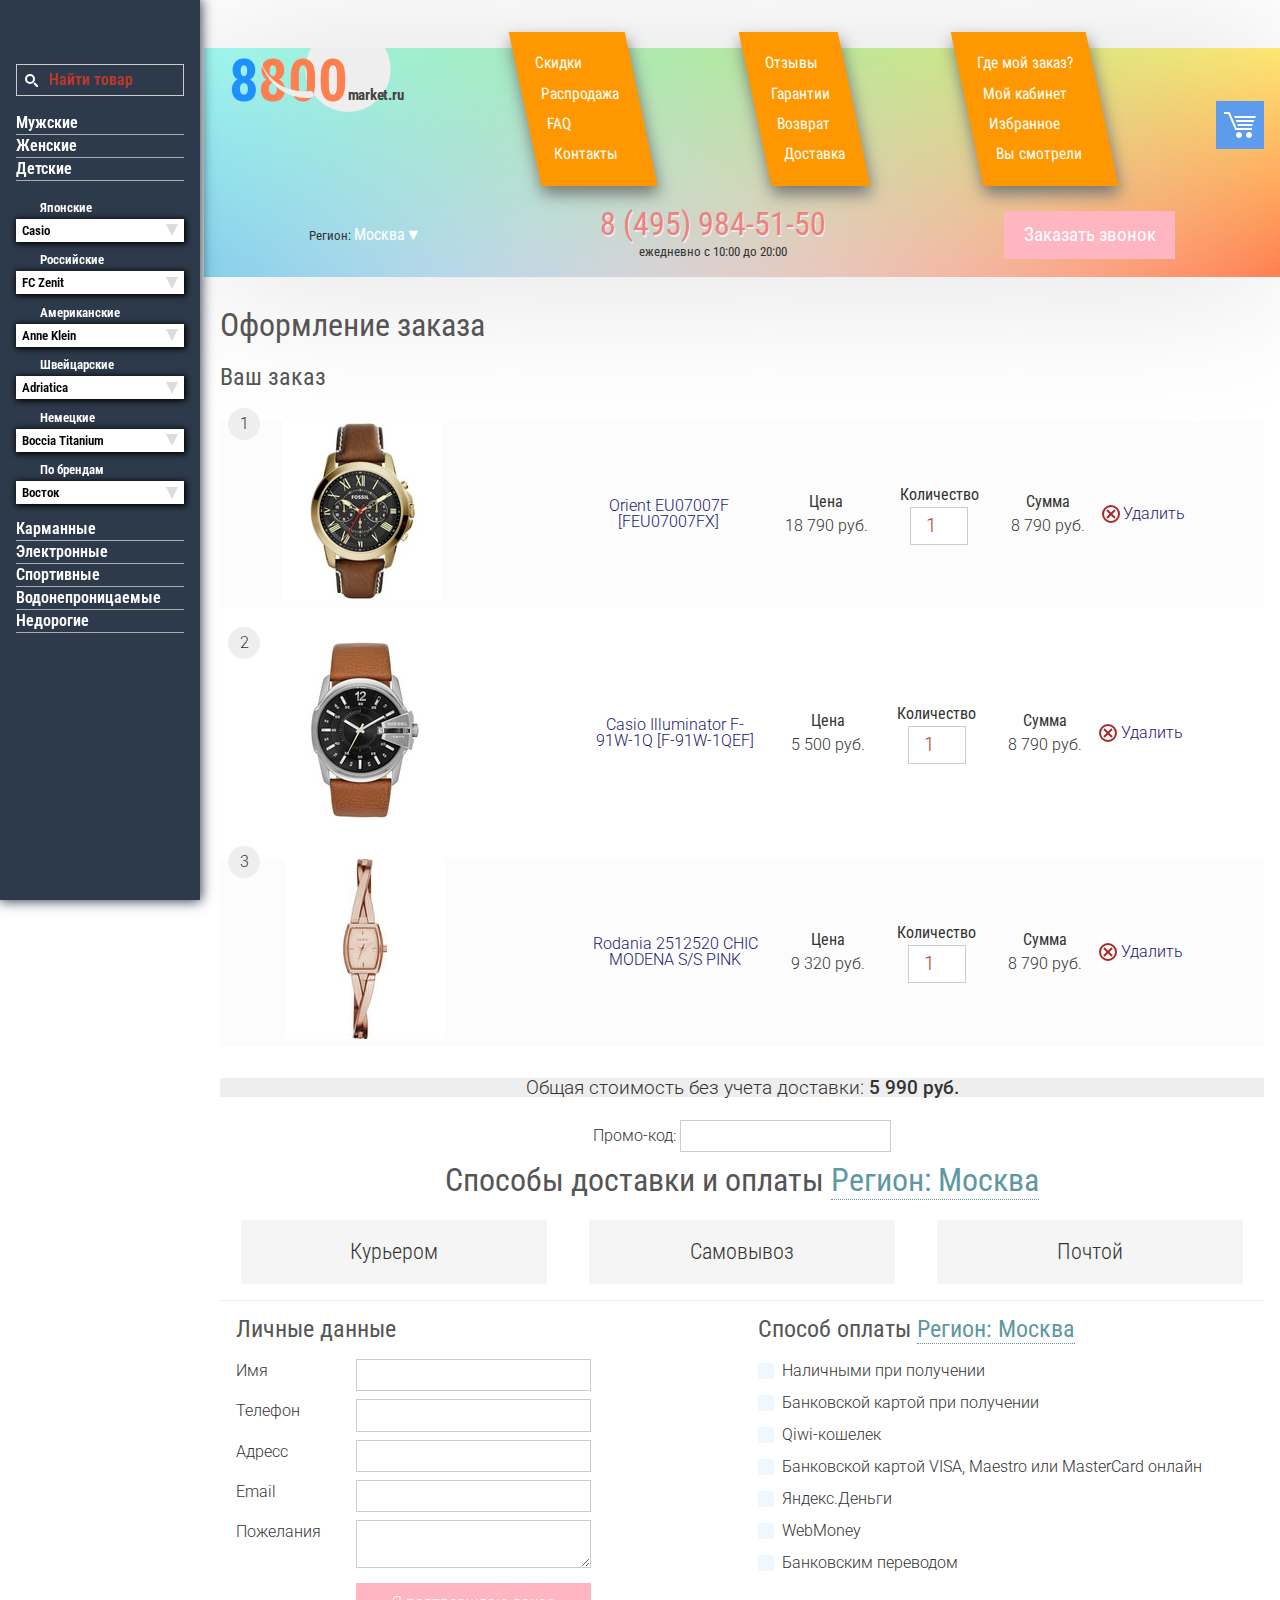
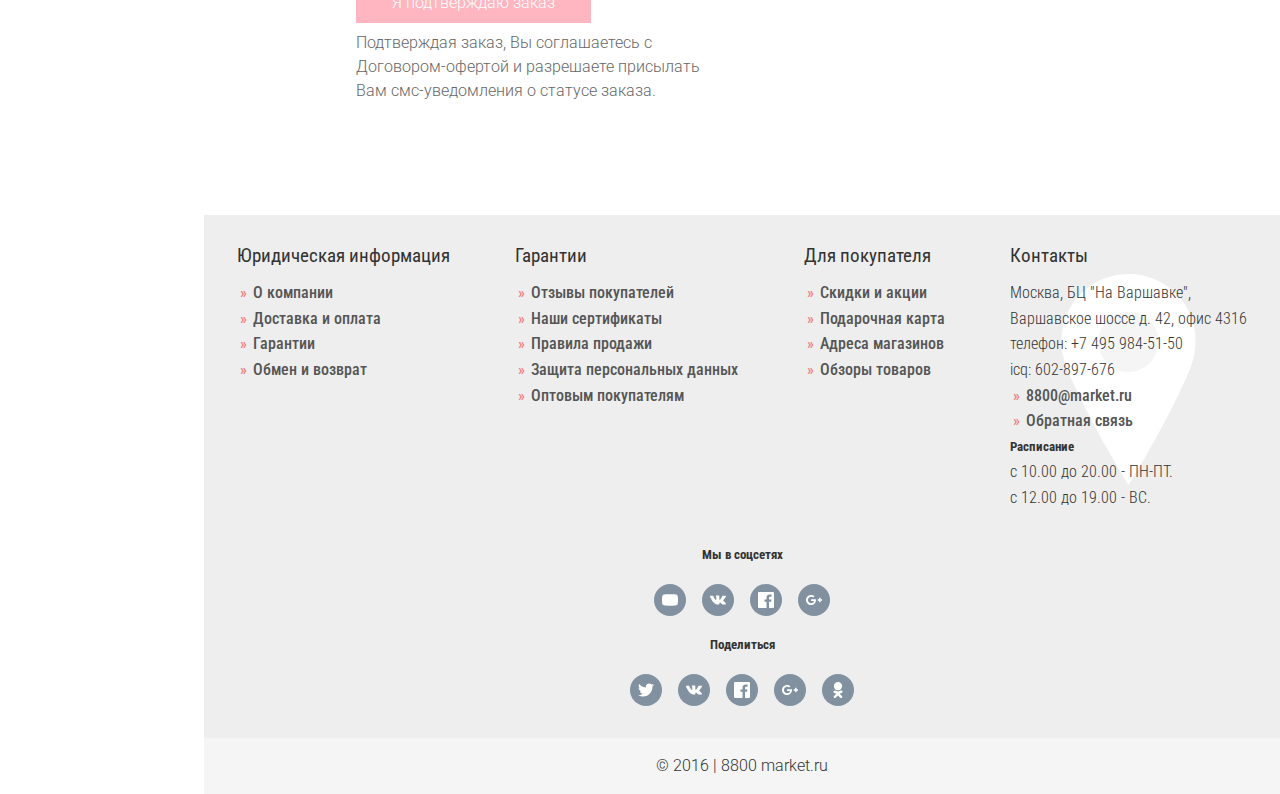
==== commit 171d3e89: "+" ====
--- a/cart.html
+++ b/cart.html
@@ -6,6 +6,6 @@
 
 
 
-<div class="flex_forms"><div class="form_Checkout"><h2>Личные данные</h2><label><b>Имя</b><input type="text"></label><label><b>Телефон</b><input type="text"></label><label><b>Адресс</b><input type="text"></label><label><b>Email</b><input type="text"></label><label><b>Пожелания</b><textarea name="name"> </textarea></label><div class="confirm"><button type="submit">Я подтверждаю заказ</button><p>Подтверждая заказ, Вы соглашаетесь с Договором-офертой и разрешаете присылать Вам смс-уведомления о статусе заказа.</p></div></div><div class="form_Checkout"><h2>Способ оплаты <a href="#" data-modal="md_regions">Регион: Москва</a></h2><label class="control checkbox"><input type="radio" name="pay"><i class="control-indicator"></i>Наличными при получении</label><label class="control checkbox"><input type="radio" name="pay"><i class="control-indicator"></i>Банковской картой при получении</label><label class="control checkbox"><input type="radio" name="pay"><i class="control-indicator"></i>Qiwi-кошелек</label><label class="control checkbox"><input type="radio" name="pay"><i class="control-indicator"></i>Банковской картой VISA, Maestro или MasterCard онлайн</label><label class="control checkbox"><input type="radio" name="pay"><i class="control-indicator"></i>Яндекс.Деньги</label><label class="control checkbox"><input type="radio" name="pay"><i class="control-indicator"></i>WebMoney</label><label class="control checkbox"><input type="radio" name="pay"><i class="control-indicator"></i>Банковским переводом</label></div></div></div><!--MODAL--><div id="md_delivery" hidden="" class="overlay"><div class="modal"><div class="close"></div><h1>Выберите пункт выдачи</h1><div id="tabs_modal" class="HERE_tabs"><div class="rotate_90deg"><a href="#" class="current">Все</a><a href="#">СДЭК</a><a href="#">PickPoint</a></div><input id="toMap" type="radio" name="tabs" checked=""><label for="toMap">На карте</label><input id="toList" type="radio" name="tabs"><label for="toList">Списком</label><div class="tab_content tab_1"><div id="map"></div></div><div class="tab_content tab_2"><ul class="point_of_delivery"><li>Белово, ПОЧТОВЫЙ ПЕР, д.8а На Почтовом</li><li>пн-пт 10-19</li><li>80 руб. 3-4 дн</li></ul><ul class="point_of_delivery"><li>Кемерово, КУЗНЕЦКИЙ ПРОСПЕКТ, д.10 На Кузнецком. Есть терминал</li><li>пн-пт 10-19</li><li>80 руб. 3-4 дн</li></ul><ul class="point_of_delivery"><li>Кемерово, ПР-Т ЛЕНИНА, д.162 На Ленина. Есть терминал</li><li>пн-пт 10-19</li><li>80 руб. 3-4 дн</li></ul><ul class="point_of_delivery"><li>Кемерово, ТУХАЧЕВСКОГО, д.47В На Тухачевского. Есть терминал вн.4202</li><li>пн-пт 10-19</li><li>80 руб. 3-4 дн</li></ul><ul class="point_of_delivery"><li>Киселевск, ПЕРЕУЛОК ТРАНСПОРТНЫЙ, д.4, оф.7 На Транспортном переулке</li><li>пн-пт 10-19</li><li>80 руб. 3-4 дн</li></ul><ul class="point_of_delivery"><li>Ленинск-Кузнецкий, КИРОВА ПР-Т, д.91 На Кирова. Есть терминал</li><li>пн-пт 10-19</li><li>80 руб. 3-4 дн</li></ul><ul class="point_of_delivery"><li>Междуреченск, КОММУНИСТИЧЕСКИЙ ПР-КТ, д.7 На Коммунистической</li><li>пн-пт 10-19</li><li>80 руб. 3-4 дн</li></ul><ul class="point_of_delivery"><li>Новокузнецк, ПР. КУРБАТОВА, д.1 А, оф.110 На Курбатова</li><li>пн-пт 10-19</li><li>80 руб. 3-4 дн</li></ul><ul class="point_of_delivery"><li>Новокузнецк, ПР-Т МЕТАЛЛУРГОВ, д.38 На Металлургов. Есть терминал</li><li>пн-пт 10-19</li><li>80 руб. 3-4 дн</li></ul><ul class="point_of_delivery"><li>Прокопьевск, УЛ. ГАГАРИНА, д.26/3 На Гагарина. ТЦ Зебра, 1эй этаж</li><li>пн-пт 10-19</li><li>80 руб. 3-4 дн</li></ul><ul class="point_of_delivery"><li>Юрга, УЛ. ЛЕНИНГРАДСКАЯ, д.4, оф.22 На Ленинградской</li><li>пн-пт 10-19</li><li>80 руб. 3-4 дн</li></ul></div></div></div></div><div class="filters-icon">☰</div><div class="filters"><input type="text" placeholder="      Найти товар" class="search"><nav><a href="">Мужские</a><a href="">Женские</a><a href="">Детские</a></nav><form><label class="jp">Японские<select><option>Casio</option><option>Casio G-Shock</option><option>Citizen</option><option>J. Springs</option><option>Orient</option><option>Q&amp;Q</option></select></label><label class="ru">Российские<select><option>FC Zenit</option><option>Level</option><option>VECTOR</option><option>Восток</option><option>Восток Командирские</option><option>Заря</option><option>Комета</option><option>Луч</option><option>Михаил Москвин</option><option>Нестеров</option><option>Полёт</option><option>Полёт Президент</option><option>Romanoff</option><option>РОССИЯ</option><option>Слава</option><option>Спецназ</option><option>Спутник Престиж</option><option>Штурманские</option><option>Электроника</option></select></label><label class="us">Американские<select><option>Anne Klein</option><option>Bulova</option><option>Disney</option><option>Ingersoll</option><option>Stuhrling</option><option>Timex</option></select></label><label class="ch">Швейцарские<select><option>Adriatica</option><option>Alfex</option><option>Appella</option><option>Atlantic</option><option>Blauling</option><option>Candino</option><option>Cover</option><option>Deep Blue</option><option>Doxa</option><option>Epos</option><option>GC</option><option>Jean Marcel</option><option>Jowissa</option><option>Kolber</option><option>L Duchen</option><option>Le Chic</option><option>Mathey Tissot</option><option>Nautica</option><option>Philip Laurence</option><option>Pierre Ricaud</option><option>Remark</option><option>Rodania</option><option>Sauvage</option><option>Swiss Eagle</option><option>Swiss Military by Chrono</option><option>Swiss Military Hanowa</option><option>Taller</option><option>Titoni</option><option>Wainer</option></select></label><label class="de">Немецкие<select><option>Boccia Titanium</option><option>Bruno Sohnle</option><option>Carucci</option><option>Dufa</option><option>Just</option><option>Limit</option><option>Steinmeyer</option></select></label><label>По брендам<select><option>Восток</option><option>Заря</option><option>Комета</option><option>Луч</option><option>Михаил Москвин</option><option>Нестеров</option><option>Полёт</option><option>РОССИЯ</option><option>РФС</option><option>Слава</option><option>Спецназ</option><option>Спутник Престиж</option><option>Штурманские</option><option>Электроника</option><option>Adidas</option><option>Adriatica</option><option>Alfex</option><option>Anne Klein</option><option>Appella</option><option>Atlantic</option><option>AVI-8</option><option>Ben Sherman</option><option>Blauling</option><option>Blumarine</option><option>Boccia Titanium</option><option>Bruno Sohnle</option><option>Bulova</option><option>Candino</option><option>Carucci</option><option>Casio</option><option>Chronotech</option><option>Citizen</option><option>Cooc</option><option>Cover</option><option>Daniel Wellington</option><option>Danish Design</option><option>Deep Blue</option><option>Detomaso</option><option>Diesel</option><option>Disney by RFS</option><option>DKNY</option><option>Doxa</option><option>Dufa</option><option>Elite</option><option>Emporio Armani</option><option>ENE</option><option>Epos</option><option>Esprit</option><option>Essence</option><option>Fabler</option><option>FC Zenit</option><option>Fossil</option><option>French Connection</option><option>GC</option><option>GO Girl Only</option><option>Gryon</option><option>Guardo</option><option>Guess</option><option>Ingersoll</option><option>InTimes</option><option>J. Springs</option><option>Jacques Lemans</option><option>Jean Marcel</option><option>Jordan Kerr</option><option>Jowissa</option><option>Just</option><option>Kahuna</option><option>Karen Millen</option><option>Kolber</option><option>L Duchen</option><option>LAROS</option><option>Le Chic</option><option>Level</option><option>Limit</option><option>Link</option><option>Locman</option><option>Mark Maddox</option><option>Mathey Tissot</option><option>Morgan</option><option>Moschino</option><option>Nautica</option><option>Nowley</option><option>Omax</option><option>Orient</option><option>Perfect</option><option>Philip Laurence</option><option>Pierre Lannier</option><option>Pierre Ricaud</option><option>Police</option><option>Puma</option><option>Q&amp;Q</option><option>Quantum</option><option>Reebok</option><option>Remark</option><option>Rodania</option><option>Romanoff</option><option>Romanson</option><option>Royal London</option><option>Sauvage</option><option>Skagen</option><option>Steinmeyer</option><option>STORM</option><option>Stuhrling</option><option>SUUNTO</option><option>Swiss Eagle</option><option>Swiss Military by Chrono</option><option>Swiss Military Hanowa</option><option>Taller</option><option>33 Element</option><option>Thomas Earnshaw</option><option>Timestar</option><option>Timex</option><option>Titoni</option><option>Valeri</option><option>VECTOR</option><option>Versus</option><option>Wainer</option><option>Yonger</option></select></label></form><nav><a href="">Карманные</a><a href="">Электронные</a><a href="">Спортивные</a><a href="">Водонепроницаемые</a><a href="">Недорогие</a></nav></div><footer><nav><h3>Юридическая информация</h3><a href="#">О компании</a><a href="#">Доставка и оплата</a><a href="#">Гарантии</a><a href="#">Обмен и возврат</a></nav><nav><h3>Гарантии</h3><a href="#">Отзывы покупателей</a><a href="#">Наши сертификаты</a><a href="#">Правила продажи</a><a href="#">Защита персональных данных</a><a href="#">Оптовым покупателям</a></nav><nav><h3>Для покупателя</h3><a href="#">Скидки и акции</a><a href="#">Подарочная карта</a><a href="#">Адреса магазинов</a><a href="#">Обзоры товаров</a></nav><address><h3>Контакты</h3>Москва, БЦ "На Варшавке",<br>Варшавское шоссе д. 42, офис 4316<br>телефон: +7 495 984-51-50<br>icq: 602-897-676<br><a href="#">8800@market.ru</a><a href="#">Обратная связь</a><h5>Расписание</h5>с 10.00 до 20.00 - ПН-ПТ. <br>с 12.00 до 19.00 - ВС. 	</address><div class="socials"><h5>Мы в соцсетях</h5><div class="socials-set"><a href="https://www.youtube.com/user/presidentwatches"><svg class="icon"><use xmlns:xlink="http://www.w3.org/1999/xlink" xlink:href="#icon_youtube" x="0" y="0"></use></svg></a><a href="https://vk.com/public125188473"><svg class="icon"><use xmlns:xlink="http://www.w3.org/1999/xlink" xlink:href="#icon_vk"></use></svg></a><a href="https://www.facebook.com/pwatches"><svg class="icon"><use xmlns:xlink="http://www.w3.org/1999/xlink" xlink:href="#icon_fb"></use></svg></a><a href="https://plus.google.com/u/0/+presidentwatches/about"><svg class="icon"><use xmlns:xlink="http://www.w3.org/1999/xlink" xlink:href="#icon_googleplus"></use></svg></a></div><h5>Поделиться</h5><div class="socials-set"><a href="https://twitter.com/share?url=[URL]&amp;text=[TITLE]" onclick="javascript:window.open(this.href,'', 'menubar=no,toolbar=no,resizable=yes,scrollbars=yes,height=400,width=320');return false;"><svg class="icon"><use xmlns:xlink="http://www.w3.org/1999/xlink" xlink:href="#icon_twitter"></use></svg></a><a href="http://vk.com/share.php?url=[URL]&amp;title=[TITLE]&amp;description=[DESC]&amp;image=[IMAGE]&amp;noparse=true" onclick="javascript:window.open(this.href,'', 'menubar=no,toolbar=no,resizable=yes,scrollbars=yes,height=400,width=320');return false;"><svg class="icon"><use xmlns:xlink="http://www.w3.org/1999/xlink" xlink:href="#icon_vk"></use></svg></a><a href="http://www.facebook.com/sharer.php?u=http://bit.ly/FBshareArticle" onclick="javascript:window.open(this.href,'', 'menubar=no,toolbar=no,resizable=yes,scrollbars=yes,height=400,width=320');return false;"><svg class="icon"><use xmlns:xlink="http://www.w3.org/1999/xlink" xlink:href="#icon_fb"></use></svg></a><a href="https://plus.google.com/share?url=[URL]" onclick="javascript:window.open(this.href,'', 'menubar=no,toolbar=no,resizable=yes,scrollbars=yes,height=400,width=320');return false;"><svg class="icon"><use xmlns:xlink="http://www.w3.org/1999/xlink" xlink:href="#icon_googleplus"></use></svg></a><a href="http://www.odnoklassniki.ru/dk?st.cmd=addShare&amp;st.s=1&amp;st._surl=[URL]&amp;st.comments=[TITLE]" onclick="javascript:window.open(this.href,'', 'menubar=no,toolbar=no,resizable=yes,scrollbars=yes,height=400,width=320');return false;"><svg class="icon"><use xmlns:xlink="http://www.w3.org/1999/xlink" xlink:href="#icon_ok"></use></svg></a>
+<div class="flex_forms"><div class="form_Checkout"><h2>Личные данные</h2><label><b>Имя</b><input type="text"></label><label><b>Телефон</b><input type="text"></label><label><b>Адресс</b><input type="text"></label><label><b>Email</b><input type="text"></label><label><b>Пожелания</b><textarea name="name"> </textarea></label><div class="confirm"><button type="submit">Я подтверждаю заказ</button><p>Подтверждая заказ, Вы соглашаетесь с Договором-офертой и разрешаете присылать Вам смс-уведомления о статусе заказа.</p></div></div><div class="form_Checkout"><h2>Способ оплаты <a href="#" data-modal="md_regions">Регион: Москва</a></h2><label class="control checkbox"><input type="radio" name="pay"><i class="control-indicator"></i>Наличными при получении</label><label class="control checkbox"><input type="radio" name="pay"><i class="control-indicator"></i>Банковской картой при получении</label><label class="control checkbox"><input type="radio" name="pay"><i class="control-indicator"></i>Qiwi-кошелек</label><label class="control checkbox"><input type="radio" name="pay"><i class="control-indicator"></i>Банковской картой VISA, Maestro или MasterCard онлайн</label><label class="control checkbox"><input type="radio" name="pay"><i class="control-indicator"></i>Яндекс.Деньги</label><label class="control checkbox"><input type="radio" name="pay"><i class="control-indicator"></i>WebMoney</label><label class="control checkbox"><input type="radio" name="pay"><i class="control-indicator"></i>Банковским переводом</label></div></div></div><!--MODAL--><div id="md_delivery" hidden="" class="overlay"><div class="modal"><div class="close"></div><h1>Выберите пункт выдачи</h1><div id="tabs_modal" class="HERE_tabs"><div class="rotate_90deg"><a href="#" class="current">Все</a><a href="#">СДЭК</a><a href="#">PickPoint</a></div><input id="toMap" type="radio" name="tabs" checked=""><label for="toMap">На карте</label><input id="toList" type="radio" name="tabs"><label for="toList">Списком</label><div class="tab_content tab_1"><div id="map"></div></div><div class="tab_content tab_2"><ul class="point_of_delivery"><li>Белово, ПОЧТОВЫЙ ПЕР, д.8а На Почтовом</li><li>пн-пт 10-19</li><li>80 руб. 3-4 дн</li></ul><ul class="point_of_delivery"><li>Кемерово, КУЗНЕЦКИЙ ПРОСПЕКТ, д.10 На Кузнецком. Есть терминал</li><li>пн-пт 10-19</li><li>80 руб. 3-4 дн</li></ul><ul class="point_of_delivery"><li>Кемерово, ПР-Т ЛЕНИНА, д.162 На Ленина. Есть терминал</li><li>пн-пт 10-19</li><li>80 руб. 3-4 дн</li></ul><ul class="point_of_delivery"><li>Кемерово, ТУХАЧЕВСКОГО, д.47В На Тухачевского. Есть терминал вн.4202</li><li>пн-пт 10-19</li><li>80 руб. 3-4 дн</li></ul><ul class="point_of_delivery"><li>Киселевск, ПЕРЕУЛОК ТРАНСПОРТНЫЙ, д.4, оф.7 На Транспортном переулке</li><li>пн-пт 10-19</li><li>80 руб. 3-4 дн</li></ul><ul class="point_of_delivery"><li>Ленинск-Кузнецкий, КИРОВА ПР-Т, д.91 На Кирова. Есть терминал</li><li>пн-пт 10-19</li><li>80 руб. 3-4 дн</li></ul><ul class="point_of_delivery"><li>Междуреченск, КОММУНИСТИЧЕСКИЙ ПР-КТ, д.7 На Коммунистической</li><li>пн-пт 10-19</li><li>80 руб. 3-4 дн</li></ul><ul class="point_of_delivery"><li>Новокузнецк, ПР. КУРБАТОВА, д.1 А, оф.110 На Курбатова</li><li>пн-пт 10-19</li><li>80 руб. 3-4 дн</li></ul><ul class="point_of_delivery"><li>Новокузнецк, ПР-Т МЕТАЛЛУРГОВ, д.38 На Металлургов. Есть терминал</li><li>пн-пт 10-19</li><li>80 руб. 3-4 дн</li></ul><ul class="point_of_delivery"><li>Прокопьевск, УЛ. ГАГАРИНА, д.26/3 На Гагарина. ТЦ Зебра, 1эй этаж</li><li>пн-пт 10-19</li><li>80 руб. 3-4 дн</li></ul><ul class="point_of_delivery"><li>Юрга, УЛ. ЛЕНИНГРАДСКАЯ, д.4, оф.22 На Ленинградской</li><li>пн-пт 10-19</li><li>80 руб. 3-4 дн</li></ul></div></div></div></div><div class="LP-icon">☰</div><div class="LP"><input type="text" placeholder="      Найти товар" class="search"><nav><a href="">Мужские</a><a href="">Женские</a><a href="">Детские</a></nav><form><label class="jp">Японские<select><option>Casio</option><option>Casio G-Shock</option><option>Citizen</option><option>J. Springs</option><option>Orient</option><option>Q&amp;Q</option></select></label><label class="ru">Российские<select><option>FC Zenit</option><option>Level</option><option>VECTOR</option><option>Восток</option><option>Восток Командирские</option><option>Заря</option><option>Комета</option><option>Луч</option><option>Михаил Москвин</option><option>Нестеров</option><option>Полёт</option><option>Полёт Президент</option><option>Romanoff</option><option>РОССИЯ</option><option>Слава</option><option>Спецназ</option><option>Спутник Престиж</option><option>Штурманские</option><option>Электроника</option></select></label><label class="us">Американские<select><option>Anne Klein</option><option>Bulova</option><option>Disney</option><option>Ingersoll</option><option>Stuhrling</option><option>Timex</option></select></label><label class="ch">Швейцарские<select><option>Adriatica</option><option>Alfex</option><option>Appella</option><option>Atlantic</option><option>Blauling</option><option>Candino</option><option>Cover</option><option>Deep Blue</option><option>Doxa</option><option>Epos</option><option>GC</option><option>Jean Marcel</option><option>Jowissa</option><option>Kolber</option><option>L Duchen</option><option>Le Chic</option><option>Mathey Tissot</option><option>Nautica</option><option>Philip Laurence</option><option>Pierre Ricaud</option><option>Remark</option><option>Rodania</option><option>Sauvage</option><option>Swiss Eagle</option><option>Swiss Military by Chrono</option><option>Swiss Military Hanowa</option><option>Taller</option><option>Titoni</option><option>Wainer</option></select></label><label class="de">Немецкие<select><option>Boccia Titanium</option><option>Bruno Sohnle</option><option>Carucci</option><option>Dufa</option><option>Just</option><option>Limit</option><option>Steinmeyer</option></select></label><label>По брендам<select><option>Восток</option><option>Заря</option><option>Комета</option><option>Луч</option><option>Михаил Москвин</option><option>Нестеров</option><option>Полёт</option><option>РОССИЯ</option><option>РФС</option><option>Слава</option><option>Спецназ</option><option>Спутник Престиж</option><option>Штурманские</option><option>Электроника</option><option>Adidas</option><option>Adriatica</option><option>Alfex</option><option>Anne Klein</option><option>Appella</option><option>Atlantic</option><option>AVI-8</option><option>Ben Sherman</option><option>Blauling</option><option>Blumarine</option><option>Boccia Titanium</option><option>Bruno Sohnle</option><option>Bulova</option><option>Candino</option><option>Carucci</option><option>Casio</option><option>Chronotech</option><option>Citizen</option><option>Cooc</option><option>Cover</option><option>Daniel Wellington</option><option>Danish Design</option><option>Deep Blue</option><option>Detomaso</option><option>Diesel</option><option>Disney by RFS</option><option>DKNY</option><option>Doxa</option><option>Dufa</option><option>Elite</option><option>Emporio Armani</option><option>ENE</option><option>Epos</option><option>Esprit</option><option>Essence</option><option>Fabler</option><option>FC Zenit</option><option>Fossil</option><option>French Connection</option><option>GC</option><option>GO Girl Only</option><option>Gryon</option><option>Guardo</option><option>Guess</option><option>Ingersoll</option><option>InTimes</option><option>J. Springs</option><option>Jacques Lemans</option><option>Jean Marcel</option><option>Jordan Kerr</option><option>Jowissa</option><option>Just</option><option>Kahuna</option><option>Karen Millen</option><option>Kolber</option><option>L Duchen</option><option>LAROS</option><option>Le Chic</option><option>Level</option><option>Limit</option><option>Link</option><option>Locman</option><option>Mark Maddox</option><option>Mathey Tissot</option><option>Morgan</option><option>Moschino</option><option>Nautica</option><option>Nowley</option><option>Omax</option><option>Orient</option><option>Perfect</option><option>Philip Laurence</option><option>Pierre Lannier</option><option>Pierre Ricaud</option><option>Police</option><option>Puma</option><option>Q&amp;Q</option><option>Quantum</option><option>Reebok</option><option>Remark</option><option>Rodania</option><option>Romanoff</option><option>Romanson</option><option>Royal London</option><option>Sauvage</option><option>Skagen</option><option>Steinmeyer</option><option>STORM</option><option>Stuhrling</option><option>SUUNTO</option><option>Swiss Eagle</option><option>Swiss Military by Chrono</option><option>Swiss Military Hanowa</option><option>Taller</option><option>33 Element</option><option>Thomas Earnshaw</option><option>Timestar</option><option>Timex</option><option>Titoni</option><option>Valeri</option><option>VECTOR</option><option>Versus</option><option>Wainer</option><option>Yonger</option></select></label></form><nav><a href="">Карманные</a><a href="">Электронные</a><a href="">Спортивные</a><a href="">Водонепроницаемые</a><a href="">Недорогие</a></nav></div><footer><nav><h3>Юридическая информация</h3><a href="#">О компании</a><a href="#">Доставка и оплата</a><a href="#">Гарантии</a><a href="#">Обмен и возврат</a></nav><nav><h3>Гарантии</h3><a href="#">Отзывы покупателей</a><a href="#">Наши сертификаты</a><a href="#">Правила продажи</a><a href="#">Защита персональных данных</a><a href="#">Оптовым покупателям</a></nav><nav><h3>Для покупателя</h3><a href="#">Скидки и акции</a><a href="#">Подарочная карта</a><a href="#">Адреса магазинов</a><a href="#">Обзоры товаров</a></nav><address><h3>Контакты</h3>Москва, БЦ "На Варшавке",<br>Варшавское шоссе д. 42, офис 4316<br>телефон: +7 495 984-51-50<br>icq: 602-897-676<br><a href="#">8800@market.ru</a><a href="#">Обратная связь</a><h5>Расписание</h5>с 10.00 до 20.00 - ПН-ПТ. <br>с 12.00 до 19.00 - ВС. 	</address><div class="socials"><h5>Мы в соцсетях</h5><div class="socials-set"><a href="https://www.youtube.com/user/presidentwatches"><svg class="icon"><use xmlns:xlink="http://www.w3.org/1999/xlink" xlink:href="#icon_youtube" x="0" y="0"></use></svg></a><a href="https://vk.com/public125188473"><svg class="icon"><use xmlns:xlink="http://www.w3.org/1999/xlink" xlink:href="#icon_vk"></use></svg></a><a href="https://www.facebook.com/pwatches"><svg class="icon"><use xmlns:xlink="http://www.w3.org/1999/xlink" xlink:href="#icon_fb"></use></svg></a><a href="https://plus.google.com/u/0/+presidentwatches/about"><svg class="icon"><use xmlns:xlink="http://www.w3.org/1999/xlink" xlink:href="#icon_googleplus"></use></svg></a></div><h5>Поделиться</h5><div class="socials-set"><a href="https://twitter.com/share?url=[URL]&amp;text=[TITLE]" onclick="javascript:window.open(this.href,'', 'menubar=no,toolbar=no,resizable=yes,scrollbars=yes,height=400,width=320');return false;"><svg class="icon"><use xmlns:xlink="http://www.w3.org/1999/xlink" xlink:href="#icon_twitter"></use></svg></a><a href="http://vk.com/share.php?url=[URL]&amp;title=[TITLE]&amp;description=[DESC]&amp;image=[IMAGE]&amp;noparse=true" onclick="javascript:window.open(this.href,'', 'menubar=no,toolbar=no,resizable=yes,scrollbars=yes,height=400,width=320');return false;"><svg class="icon"><use xmlns:xlink="http://www.w3.org/1999/xlink" xlink:href="#icon_vk"></use></svg></a><a href="http://www.facebook.com/sharer.php?u=http://bit.ly/FBshareArticle" onclick="javascript:window.open(this.href,'', 'menubar=no,toolbar=no,resizable=yes,scrollbars=yes,height=400,width=320');return false;"><svg class="icon"><use xmlns:xlink="http://www.w3.org/1999/xlink" xlink:href="#icon_fb"></use></svg></a><a href="https://plus.google.com/share?url=[URL]" onclick="javascript:window.open(this.href,'', 'menubar=no,toolbar=no,resizable=yes,scrollbars=yes,height=400,width=320');return false;"><svg class="icon"><use xmlns:xlink="http://www.w3.org/1999/xlink" xlink:href="#icon_googleplus"></use></svg></a><a href="http://www.odnoklassniki.ru/dk?st.cmd=addShare&amp;st.s=1&amp;st._surl=[URL]&amp;st.comments=[TITLE]" onclick="javascript:window.open(this.href,'', 'menubar=no,toolbar=no,resizable=yes,scrollbars=yes,height=400,width=320');return false;"><svg class="icon"><use xmlns:xlink="http://www.w3.org/1999/xlink" xlink:href="#icon_ok"></use></svg></a>
 
 </div></div></footer><svg style="display: none;" viewbox="0 0 16 16" xmlns="http://www.w3.org/2000/svg" fill-rule="evenodd" clip-rule="evenodd" stroke-linejoin="round" stroke-miterlimit="1.414"><symbol id="icon_ok"><path d="M9.67 11.626c.84-.19 1.652-.524 2.4-.993.564-.356.734-1.103.378-1.668-.356-.566-1.102-.737-1.668-.38-1.692 1.063-3.87 1.063-5.56 0-.566-.357-1.313-.186-1.668.38-.356.566-.186 1.312.38 1.668.746.47 1.556.802 2.397.993l-2.31 2.31c-.474.47-.474 1.237 0 1.71.235.236.545.354.854.354.31 0 .62-.118.856-.354L8 13.376l2.27 2.27c.47.472 1.237.472 1.71 0 .472-.473.472-1.24 0-1.71l-2.31-2.31zM8 8.258c2.278 0 4.13-1.852 4.13-4.128C12.13 1.852 10.277 0 8 0S3.87 1.852 3.87 4.13c0 2.276 1.853 4.128 4.13 4.128zM8 2.42c-.942 0-1.71.767-1.71 1.71 0 .942.768 1.71 1.71 1.71.943 0 1.71-.768 1.71-1.71 0-.943-.767-1.71-1.71-1.71z"></path></symbol><symbol id="icon_vk"><path d="M7.828 12.526h.957s.288-.032.436-.19c.137-.147.133-.42.133-.42s-.02-1.284.576-1.473c.587-.187 1.34 1.24 2.14 1.788.604.416 1.063.326 1.063.326l2.137-.03s1.117-.07.587-.948c-.043-.072-.308-.65-1.588-1.838-1.34-1.244-1.162-1.043.452-3.194.983-1.31 1.376-2.11 1.253-2.452-.117-.326-.84-.24-.84-.24l-2.406.015s-.18-.025-.31.054c-.13.077-.213.258-.213.258s-.38 1.013-.89 1.876c-1.07 1.82-1.5 1.915-1.674 1.802-.407-.264-.305-1.058-.305-1.622 0-1.763.267-2.498-.52-2.688-.263-.063-.455-.105-1.124-.112-.86-.01-1.585.003-1.996.204-.274.134-.485.433-.357.45.16.02.52.097.71.357.248.335.24 1.088.24 1.088s.14 2.075-.33 2.333c-.326.177-.77-.184-1.726-1.834-.49-.845-.858-1.78-.858-1.78s-.072-.174-.2-.268c-.153-.113-.368-.15-.368-.15L.52 3.855s-.342.01-.468.16c-.112.132-.01.406-.01.406s1.79 4.187 3.818 6.298c1.858 1.935 3.968 1.808 3.968 1.808z"></path></symbol><symbol id="icon_fb"><path d="M15.117 0H.883C.395 0 0 .395 0 .883v14.234c0 .488.395.883.883.883h7.663V9.804H6.46V7.39h2.086V5.607c0-2.066 1.262-3.19 3.106-3.19.883 0 1.642.064 1.863.094v2.16h-1.28c-1 0-1.195.476-1.195 1.176v1.54h2.39l-.31 2.416h-2.08V16h4.077c.488 0 .883-.395.883-.883V.883C16 .395 15.605 0 15.117 0" fill-rule="nonzero"></path></symbol><symbol id="icon_youtube"><path d="M0 7.345c0-1.294.16-2.59.16-2.59s.156-1.1.636-1.587c.608-.637 1.408-.617 1.764-.684C3.84 2.36 8 2.324 8 2.324s3.362.004 5.6.166c.314.038.996.04 1.604.678.48.486.636 1.588.636 1.588S16 6.05 16 7.346v1.258c0 1.296-.16 2.59-.16 2.59s-.156 1.102-.636 1.588c-.608.638-1.29.64-1.604.678-2.238.162-5.6.166-5.6.166s-4.16-.037-5.44-.16c-.356-.067-1.156-.047-1.764-.684-.48-.487-.636-1.587-.636-1.587S0 9.9 0 8.605v-1.26zm6.348 2.73V5.58l4.323 2.255-4.32 2.24h-.002z"></path></symbol><symbol id="icon_googleplus"><path d="M5.09 7.273v1.745H7.98c-.116.75-.873 2.197-2.887 2.197-1.737 0-3.155-1.44-3.155-3.215S3.353 4.785 5.09 4.785c.99 0 1.652.422 2.03.786l1.382-1.33c-.887-.83-2.037-1.33-3.41-1.33C2.275 2.91 0 5.184 0 8s2.276 5.09 5.09 5.09c2.94 0 4.888-2.065 4.888-4.974 0-.334-.036-.59-.08-.843H5.09zM16 7.273h-1.455V5.818H13.09v1.455h-1.454v1.454h1.455v1.455h1.455V8.727H16"></path></symbol><symbol id="icon_twitter"><path d="M16 3.038c-.59.26-1.22.437-1.885.517.677-.407 1.198-1.05 1.443-1.816-.634.375-1.337.648-2.085.795-.598-.638-1.45-1.036-2.396-1.036-1.812 0-3.282 1.468-3.282 3.28 0 .258.03.51.085.75C5.152 5.39 2.733 4.084 1.114 2.1.83 2.583.67 3.147.67 3.75c0 1.14.58 2.143 1.46 2.732-.538-.017-1.045-.165-1.487-.41v.04c0 1.59 1.13 2.918 2.633 3.22-.276.074-.566.114-.865.114-.21 0-.416-.02-.617-.058.418 1.304 1.63 2.253 3.067 2.28-1.124.88-2.54 1.404-4.077 1.404-.265 0-.526-.015-.783-.045 1.453.93 3.178 1.474 5.032 1.474 6.038 0 9.34-5 9.34-9.338 0-.143-.004-.284-.01-.425.64-.463 1.198-1.04 1.638-1.7z" fill-rule="nonzero"></path></symbol></svg><div class="copyright">© 2016 | 8800 market.ru</div><script src="//api-maps.yandex.ru/2.1/?lang=ru_RU"></script><script src="assets/js/map.js"></script><script src="assets/js/js.js"></script></body></html>--- a/assets/css/common.css
+++ b/assets/css/common.css
@@ -1,2 +1,2 @@
-*{box-sizing:border-box;margin:0;padding:0}i,b,address,cite{font:inherit}*[hidden]{display:none !important}::-webkit-scrollbar-track{background:#000}::-webkit-scrollbar{width:4px}::-webkit-scrollbar-thumb{background:#1ba39c}.bold{font-weight:500;font-size:.9em}body{font:300 100%/1.5 'Roboto',sans-serif;color:#333}a{text-decoration:none;color:#444}.breadcrumb{text-align:center;padding:0 1em 2em;font-weight:400;}.breadcrumb a+a{padding-left:1em;}.breadcrumb a+a:before{content:' » ';position:absolute;text-indent:-1.4em}.breadcrumb a:hover{color:#4b89dc;text-decoration:underline}.breadcrumb a.current{color:#000080;text-decoration:overline}ol,ul{list-style:inside}img{display:inline-block;max-width:100%}h1,h2,h3,h4,p{margin-bottom:.75em}h1,h2,h3,h4{line-height:1;color:#555}h1,h2,h3,h4,dt{font-family:'Roboto Condensed',sans-serif;font-weight:400}.center{text-align:center}button{cursor:pointer;border:0}button,.btn{background:#ffb6c1;color:#fff;}button:hover,.btn:hover{background:#477dca}button,.btn,.btn-red{display:block;margin:.5em 0;font-size:1.2em;padding:.5em 1em}.btn,.btn-red{white-space:nowrap;color:#fff !important}.btn-red{background:#ff5656;}.btn-red:hover{background:#ff6767}cite{display:block;text-indent:-1em;padding-left:3em;color:#999;}cite:before{content:'';display:inline-block;width:1.5em;height:1.5em;background:url("data:image/svg+xml;utf8,<svg xmlns='http://www.w3.org/2000/svg' viewBox='0 0 32 32' fill='lightsteelblue'><circle cx='14' cy='8' r='7'/><rect rx='9' x='0' y='16' width='28' height='32'/> </svg>") center/100% no-repeat}.videoWrapper{position:relative;padding-bottom:56.25%;}.videoWrapper iframe{position:absolute;top:0;left:0;width:100%;height:100%}#toTop{color:#1e90ff;display:none;-ms-flex-item-align:center;align-self:center}#cart{background:#5d9cec;fill:#fff;padding:.5em;-ms-flex-item-align:center;align-self:center;}#cart svg{vertical-align:middle}#cart:hover{background:#4b89dc}#logo{letter-spacing:-.3pt;font-weight:700;}#logo svg{width:192px;height:64px}.Flex{display:-webkit-box;display:-ms-flexbox;display:flex;-webkit-box-align:start;-ms-flex-align:start;align-items:flex-start;-webkit-box-pack:justify;-ms-flex-pack:justify;justify-content:space-between;}.Flex + .Flex{-webkit-box-align:center;-ms-flex-align:center;-ms-grid-row-align:center;align-items:center;-ms-flex-wrap:wrap;flex-wrap:wrap;-ms-flex-pack:distribute;justify-content:space-around}.header{background:-webkit-linear-gradient(#32cd32,transparent),-webkit-linear-gradient(left,#87ceeb,transparent),-webkit-linear-gradient(right,#ff7f50,transparent);background:linear-gradient(#32cd32,transparent),linear-gradient(90deg,#87ceeb,transparent),linear-gradient(-90deg,#ff7f50,transparent);background-blend-mode:screen;box-shadow:0 0 10em #ddd;-webkit-transition:left .7s;transition:left .7s;left:100%;padding:0 1em .5em;margin:3em auto -2em;max-width:1200px;font-family:'Roboto Condensed',sans-serif;font-weight:400;}.header.sticky{position:fixed;z-index:10;width:100%;max-width:none;background:#fff;top:0;left:0;margin:0;padding:0;box-shadow:0 0 12px #444;border:0;}.header.sticky #logo svg{height:44px;vertical-align:text-bottom}.header.sticky #toTop{display:block}.header.sticky nav,.header.sticky .Flex + .Flex{display:none}.header nav{box-shadow:0 .5em 1em #777;position:relative;top:-1em;background:#ff9800;padding:1em;-webkit-transform:skew(12deg);transform:skew(12deg);}.header nav a{color:#fff;font-style:italic;display:block;padding:.2em;white-space:nowrap;}.header nav a:hover{text-decoration:underline}@media (max-width:640px){.header nav{display:none}.header #logo{padding-left:44px}}.phone{text-align:center;}.phone a{color:#607d8b;font-size:2em;line-height:1}.phone small{display:block;white-space:nowrap}.toggle-region a{color:#fff;}.toggle-region a:after{content:'▼'}.regions-table{display:-webkit-box;display:-ms-flexbox;display:flex;-ms-flex-wrap:wrap;flex-wrap:wrap;-webkit-box-pack:center;-ms-flex-pack:center;justify-content:center;}.regions-table .search{width:100%;display:block;margin-bottom:1em}.regions-table a{-webkit-box-flex:1;-ms-flex:1 1 150px;flex:1 1 150px;white-space:nowrap;}.regions-table a:hover{color:#483d8b;text-decoration:underline}.hr{font-family:'Roboto Condensed',sans-serif;text-align:center;padding:4px;background:#c0392b;color:#fff;margin:1em 0 2em}:focus::-webkit-input-placeholder{color:transparent}:focus::-moz-placeholder{color:transparent}:focus:-moz-placeholder{color:transparent}:focus:-ms-input-placeholder{color:transparent}::-webkit-input-placeholder{color:#c0392b}::-moz-placeholder{color:#c0392b}:-moz-placeholder{color:#c0392b}:-ms-input-placeholder{color:#c0392b}.filters{-webkit-backface-visibility:hidden;backface-visibility:hidden;padding:4em 1em;box-shadow:0 0 12px 1px #2d3a4b;background:#2d3a4b;font-family:'Roboto Condensed',sans-serif;font-weight:600;width:200px;-webkit-transform:translateX(-210px);transform:translateX(-210px);position:fixed;z-index:9;left:0;bottom:0;height:100%;overflow-y:auto;-webkit-transition:-webkit-transform .3s;transition:-webkit-transform .3s;transition:transform .3s;transition:transform .3s, -webkit-transform .3s;}.filters.open{min-height:620px;-webkit-transform:none;transform:none;z-index:30}.filters-icon{z-index:20;position:fixed;top:0;left:.2em;color:#6495ed;font-size:2em;}.filters-icon.on:before{z-index:-1;content:'';position:fixed;left:0;bottom:0;width:100vw;min-height:100vh;background:rgba(0,0,0,0.5)}.search{padding:.2em .5em;background:#fff url("../../assets/img/search_w.svg") 8px center no-repeat}.filters .search{color:#eee;width:100%;background-color:transparent;margin-bottom:.5em}.filters .search:focus{border-color:#7fffd4;background-color:#333}.filters nav{padding:.5em 0}.filters a{line-height:1;padding:3px 0;display:block;color:#fff;border-bottom:1px solid #aaa;}.filters a:hover{color:#ffea7b;border-bottom:1px solid #999f4b}input,select,textarea,button{outline:0;font:inherit;-webkit-appearance:none;-moz-appearance:none;appearance:none;border-radius:0}input,textarea{border:1px solid #ccc;max-width:100%;padding:.2em}textarea{height:3em}label,select{display:block;cursor:pointer}select{padding:0 .5em;border:0;background:#fff url("data:image/svg+xml;utf8,<svg xmlns='http://www.w3.org/2000/svg' width='18' height='12'><polygon points='0,0 12,0 6,12' fill='gainsboro'/></svg>") right no-repeat}label.inline{text-align:right;margin-bottom:1em;}label.inline select{display:inline;padding-right:1.4em;border-bottom:1px dotted #ccc}.filters select{width:100%;box-shadow:1px 1px 6px 1px #000}.filters label{line-height:1.8;font-size:.8em;margin:.5em 0;color:#fff;}.filters label:before{content:'';display:inline-block;width:1.4em;height:1.4em;margin-right:.5em;vertical-align:text-bottom}.jp:before{background:url("https://lipis.github.io/flag-icon-css/flags/1x1/jp.svg") center/contain no-repeat}.ru:before{background:url("https://lipis.github.io/flag-icon-css/flags/1x1/ru.svg") center/contain no-repeat}.us:before{background:url("https://lipis.github.io/flag-icon-css/flags/1x1/us.svg") center/contain no-repeat}.ch:before{background:url("https://lipis.github.io/flag-icon-css/flags/1x1/ch.svg") center/contain no-repeat}.de:before{background:url("https://lipis.github.io/flag-icon-css/flags/1x1/de.svg") center/contain no-repeat}.control{position:relative;padding-left:1.5rem;}.control input{display:none;}.control input:checked ~ .control-indicator,.control input:active ~ .control-indicator{background:#4183d7 url("../../assets/img/checkbox.svg")}.control-indicator{position:absolute;top:.25rem;left:0;width:1rem;height:1rem;background:#f0f8ff;line-height:1rem;font-size:75%;text-align:center;color:#fff;-webkit-user-select:none;-moz-user-select:none;-ms-user-select:none;user-select:none}address{background:url("data:image/svg+xml;utf8,<svg xmlns='http://www.w3.org/2000/svg' viewBox='0 0 32 32'><path d='M24 15 C21 22 16 30 16 30 16 30 11 22 8 15 5 8 10 2 16 2 22 2 27 8 24 15 Z' fill='white'/><circle cx='16' cy='11' r='4' fill='whitesmoke'/></svg>") center/80% no-repeat}.socials{text-align:center;}.socials-set{padding:1em 0;display:-webkit-box;display:-ms-flexbox;display:flex;-webkit-box-pack:center;-ms-flex-pack:center;justify-content:center}.socials a,.socials .icon{width:2em;height:2em}.socials a{background:#8191a0;border-radius:50%;}.socials a+a{margin-left:1em}.socials a:hover{background:#54626f}.socials .icon{padding:.5em;fill:#fff}footer{padding-top:1em;font-family:'Roboto Condensed',sans-serif;}footer > *{padding:1em 2em}footer a{font-weight:500;color:#555;display:block}footer{background:#eee;line-height:1.6em;display:-webkit-box;display:-ms-flexbox;display:flex;-ms-flex-wrap:wrap;flex-wrap:wrap;-ms-flex-pack:distribute;justify-content:space-around;}footer h3{color:#333}footer nav a,footer address a{text-indent:1em;}footer nav a:before,footer address a:before{content:'» ';position:absolute;text-indent:-.8em;color:#f08080}footer nav a:hover,footer address a:hover{text-decoration:underline;}footer nav a:hover:before,footer address a:hover:before{text-decoration:none}.copyright{text-align:center;padding:1em;background:#f5f5f5}.TOVAR{display:-webkit-box;display:-ms-flexbox;display:flex;-ms-flex-pack:distribute;justify-content:space-around;-webkit-box-align:start;-ms-flex-align:start;align-items:flex-start;-ms-flex-wrap:wrap;flex-wrap:wrap;}@media (min-width:600px){.TOVAR{-ms-flex-wrap:nowrap;flex-wrap:nowrap}}.picture{padding:0 1em 2em;color:#444;}.picture h4{margin:.7em 0 .3em}.price-block{text-align:center}.characteristics{max-width:460px;}.characteristics h2{font-family:'Roboto Condensed',sans-serif;margin:0;font-weight:300;padding:2px;text-align:center;background:#e49b97;color:#fff}.characteristics dl{display:-webkit-box;display:-ms-flexbox;display:flex;-ms-flex-wrap:wrap;flex-wrap:wrap;font-size:.8em;line-height:1.2;}.characteristics dl dt,.characteristics dl dd{padding:.5em;width:50%;}.characteristics dl dt:nth-of-type(even),.characteristics dl dd:nth-of-type(even){background:#efefef}.characteristics p{font-weight:400;text-align:right;padding:0 .5em;color:#555;background:#f5f5f5;}.characteristics p a{color:#000;font-weight:500;text-decoration:underline}.reviews{margin:2em 0;border-top:1px solid #eee;border-bottom:1px solid #eee;padding:2em 0;}.reviews h2{margin:0}.reviews .line_star{margin-top:1em;display:-webkit-box;display:-ms-flexbox;display:flex;-webkit-box-pack:center;-ms-flex-pack:center;justify-content:center;-ms-flex-wrap:wrap;flex-wrap:wrap;}.reviews .line_star i{color:#aaa}.reviews .star{margin:0 .5em}#map{height:350px}.CART{counter-reset:num}.cart_item{margin:2em 0;display:-webkit-box;display:-ms-flexbox;display:flex;-webkit-box-align:center;-ms-flex-align:center;align-items:center;position:relative;}.cart_item:before{position:absolute;top:-.8em;background:#eee;text-align:center;line-height:2em;width:2em;height:2em;border-radius:50%;counter-increment:num;content:counter(num)}.cart_item:nth-child(odd){background:#fcfcfc}.order_table{display:-webkit-box;display:-ms-flexbox;display:flex;-ms-flex-wrap:wrap;flex-wrap:wrap;-ms-flex-pack:distribute;justify-content:space-around;-webkit-box-align:center;-ms-flex-align:center;align-items:center;text-align:center;}.order_table > *{padding:.2em 1em}.order_table a{max-width:200px;color:#191970;line-height:1;}.order_table a:hover{text-decoration:underline}.order_table input{width:3em;text-align:center;font-size:1.2em}.del{padding-left:1.4em;background:url("../../assets/img/del.svg") 0 center no-repeat}.total{text-align:center;background:#eee;padding:0 1em;margin-bottom:1.2em;font-size:1.2em;line-height:1;}.total b{font-weight:500;white-space:nowrap}.flex_forms{margin-top:1em;border-top:1px solid #eee;display:-webkit-box;display:-ms-flexbox;display:flex;-ms-flex-wrap:wrap;flex-wrap:wrap;-webkit-box-pack:justify;-ms-flex-pack:justify;justify-content:space-between;}.flex_forms>*{-webkit-box-flex:1;-ms-flex:1 1 300px;flex:1 1 300px}.flex_forms .form_Checkout{margin:1em}.form_Checkout label{margin-bottom:.5em}.form_Checkout b{display:inline-block;width:120px;vertical-align:top}.form_Checkout input,.form_Checkout textarea,.form_Checkout button{width:235px}.form_Checkout .confirm{color:#666;}@media (min-width:520px){.form_Checkout .confirm{margin:0 0 2em 120px}}.form_Checkout a,.center a{color:#5e98a3;border-bottom:1px dotted}.form_Checkout a+a,.center a+a{border-bottom:0;text-transform:uppercase;white-space:nowrap;font-family:'Roboto Condensed',sans-serif;font-weight:400;background:#eee;color:#999;padding:.2em .6em;}.form_Checkout a+a:hover,.center a+a:hover{background:#ccc;color:#555}.grid{display:-webkit-box;display:-ms-flexbox;display:flex;}.grid .item{height:50px;-webkit-box-flex:1;-ms-flex:1 1 30%;flex:1 1 30%;}.grid .item:nth-child(1){background:#f69a9a}.grid .item:nth-child(2){background:#f9cdae}.grid .item:nth-child(3){background:#c8c8a9}.grid .item:nth-child(4){background:#b4bdc1}.grid .item:nth-child(5){background:#9fbfbd}.grid .item:nth-child(6){background:#000}#CrossFade{background:#000;overflow:hidden;position:relative;margin-bottom:2em;box-shadow:0 10px 75px -16px #000;}#CrossFade img{position:absolute;top:0;min-width:100%;height:auto;-webkit-backface-visibility:hidden;backface-visibility:hidden;opacity:0;-webkit-transform:scale(1.4) rotate(12deg);transform:scale(1.4) rotate(12deg);-webkit-animation:CrossFade 24s infinite;animation:CrossFade 24s infinite;}#CrossFade img:nth-child(3){-webkit-animation-delay:6s;animation-delay:6s}#CrossFade img:nth-child(2){-webkit-animation-delay:12s;animation-delay:12s}#CrossFade img:nth-child(1){-webkit-animation-delay:18s;animation-delay:18s}#CrossFade .intro{position:relative;width:100%;padding:2em;background:-webkit-linear-gradient(315deg,transparent 26em,rgba(255,99,71,0.5) 26.01em,#ff6347 40em,transparent 40.01em) no-repeat fixed;background:linear-gradient(135deg,transparent 26em,rgba(255,99,71,0.5) 26.01em,#ff6347 40em,transparent 40.01em) no-repeat fixed;color:#fff;font-size:calc(0.8vw + 0.8vh + 0.5vmin);}@media (max-width:600px){#CrossFade .intro{font-size:14px;font-weight:500}}#CrossFade .intro h1{color:#fff;margin-bottom:.5em;line-height:1;font-weight:100}.slides{position:relative;padding-bottom:120%;}.slides > img{position:absolute;top:0;opacity:0;-webkit-transition:opacity 2s;transition:opacity 2s;}.slides > img.current{opacity:1}.next,.prev{position:absolute;top:0;z-index:10;width:50%;height:80%;cursor:pointer}.next{left:50%;}.next:hover{background:url("data:image/svg+xml;utf8,<svg xmlns='http://www.w3.org/2000/svg' viewBox='0 0 32 64' fill='lightsteelblue' fill-opacity='.7' ><polyline points='0,0 32,32 0,64'/></svg>") right/50% no-repeat}.prev{left:0;}.prev:hover{background:url("data:image/svg+xml;utf8,<svg xmlns='http://www.w3.org/2000/svg' viewBox='0 0 32 64' fill='lightsteelblue' fill-opacity='.7' ><polyline points='32,0 32,64 0,32'/></svg>") left/50% no-repeat}.dots{position:absolute;bottom:2%;display:-webkit-box;display:-ms-flexbox;display:flex;-ms-flex-pack:distribute;justify-content:space-around;-webkit-box-align:start;-ms-flex-align:start;align-items:flex-start;}.dots img{cursor:pointer;width:15%;}.dots img:hover{outline:4px solid #faf0e6}.dots img.current{outline:4px solid #3793e6}@-webkit-keyframes CrossFade{25%{opacity:1;-webkit-transform:scale(1) rotate(0);transform:scale(1) rotate(0)}40%{opacity:0}}@keyframes CrossFade{25%{opacity:1;-webkit-transform:scale(1) rotate(0);transform:scale(1) rotate(0)}40%{opacity:0}}.paginator{margin-top:3em;display:-webkit-box;display:-ms-flexbox;display:flex;-webkit-box-pack:center;-ms-flex-pack:center;justify-content:center;-ms-flex-wrap:wrap;flex-wrap:wrap;}.paginator p{margin:0;line-height:2.4em;text-align:center;}.paginator p small{display:inline-block;white-space:nowrap}.paginator a{font-weight:400;padding:1em;margin:0 .5em;color:#4b89dc;}.paginator a:hover{background:#5d9cec;color:#fff}.point_of_delivery{padding:0 1em;border-left:4px solid #eee;margin-bottom:1em}.HERE_tabs{display:-webkit-box;display:-ms-flexbox;display:flex;-ms-flex-wrap:wrap;flex-wrap:wrap;-ms-flex-pack:distribute;justify-content:space-around;}.HERE_tabs input{display:none;}.HERE_tabs input:checked + label{background:#789;color:#fff}.HERE_tabs > label{-webkit-box-flex:1;-ms-flex:1;flex:1;text-align:center;font-family:'Roboto Condensed',sans-serif;background:#f5f5f5;padding:.7em .3em;margin:0 2%;font-size:calc(0.8vw + 0.8vh + 0.5vmin);cursor:pointer;}@media (max-width:600px){.HERE_tabs > label{font-size:14px;font-weight:500}}.HERE_tabs > label:hover{background:#e4e7eb}.HERE_tabs #toMap:checked ~ .tab_1,.HERE_tabs #toList:checked ~ .tab_2{display:block}.HERE_tabs #tab_1:checked ~ .tab_1,.HERE_tabs #tab_2:checked ~ .tab_2,.HERE_tabs #tab_3:checked ~ .tab_3{display:-webkit-box;display:-ms-flexbox;display:flex}.HERE_tabs .tab_content{width:100%;display:none;margin-top:.5em}#tabs_delivery .tab_content{-ms-flex-wrap:wrap;flex-wrap:wrap;}#tabs_delivery .tab_content label{margin:1em;-webkit-box-flex:1;-ms-flex:1 1 320px;flex:1 1 320px}#tabs_modal{padding-left:2.4em;position:relative;}#tabs_modal .tab_content{max-height:50vh;overflow:auto}.rotate_90deg{position:absolute;left:0;bottom:0;-webkit-transform-origin:0 0;transform-origin:0 0;-webkit-transform:rotate(-90deg);transform:rotate(-90deg);}.rotate_90deg a{font-weight:400;color:#6495ed;padding:.5em 1em;}.rotate_90deg a+a{margin-left:1em}.rotate_90deg a:hover{color:#fff;background:#4680e9}.rotate_90deg a.current{background:#6495ed;color:#fff}.overlay{z-index:100;cursor:pointer;position:fixed;left:0;top:0;width:100vw;height:100vh;background:rgba(0,0,0,0.5);display:-webkit-box;display:-ms-flexbox;display:flex;overflow:auto}.modal{position:relative;margin:auto;background:#fff;width:90%;max-width:740px;padding:1em;}.modal h1{text-align:center}.modal .close{cursor:pointer;position:absolute;top:-.5em;right:-1em;width:3em;height:3em;border-radius:50%;background:#ffe4c4;text-align:center;}.modal .close:hover{background:#faebd7}.modal .close:before{font-size:3em;line-height:1.1em;content:'✕';color:#fff}.modal .center input{max-width:100%;text-align:center;font-size:1.4em;padding:.2em}.modal .center button{margin:1em auto 0}body.no-scroll{overflow:hidden}@media (min-width:600px){body{margin-left:204px}body .filters{-webkit-transform:none;transform:none}body .filters-icon{display:none}}.wr_Content{max-width:1200px;margin:3em auto;padding:1em}.TEST{display:-webkit-box;display:-ms-flexbox;display:flex;-webkit-box-pack:center;-ms-flex-pack:center;justify-content:center;-ms-flex-wrap:wrap;flex-wrap:wrap;}.TEST .item{text-align:center;-webkit-box-flex:0;-ms-flex:0 1 224px;flex:0 1 224px;margin:4px;-webkit-transition:box-shadow .3s,-webkit-transform .3s;transition:box-shadow .3s,-webkit-transform .3s;transition:box-shadow .3s,transform .3s;transition:box-shadow .3s,transform .3s,-webkit-transform .3s;}@media (max-width:700px){.TEST .item{-webkit-box-flex:1;-ms-flex:1 1 136px;flex:1 1 136px}}.TEST .item:hover{box-shadow:0 2px 1em #bbb;-webkit-transform:translate(0,-4px);transform:translate(0,-4px)}.item_dscr{display:inline-block;max-width:160px;padding:0 0 .5em;}.item_dscr p{margin:0}.name{color:#555;font-size:.8em;line-height:1}.star,.price{font-size:1.2em;text-align:center}.star{color:#deb887;white-space:nowrap}.price{color:#ffa07a;font-weight:500}
+*{box-sizing:border-box;margin:0;padding:0}i,b,address,cite{font:inherit}*[hidden]{display:none !important}::-webkit-scrollbar-track{background:#000}::-webkit-scrollbar{width:4px}::-webkit-scrollbar-thumb{background:#1ba39c}.bold{font-weight:500;font-size:.9em}body{font:300 100%/1.5 'Roboto',sans-serif;color:#333}a{text-decoration:none;color:#444}.breadcrumb{text-align:center;padding:0 1em 2em;font-weight:400;}.breadcrumb a+a{padding-left:1em;}.breadcrumb a+a:before{content:' » ';position:absolute;text-indent:-1.4em}.breadcrumb a:hover{color:#4b89dc;text-decoration:underline}.breadcrumb a.current{color:#000080;text-decoration:overline}ol,ul{list-style:inside}img{display:inline-block;max-width:100%}h1,h2,h3,h4,p{margin-bottom:.75em}h1,h2,h3,h4{line-height:1;color:#555}h1,h2,h3,h4,dt{font-family:'Roboto Condensed',sans-serif;font-weight:400}.center{text-align:center}button{cursor:pointer;border:0}button,.btn{background:#ffb6c1;color:#fff;}button:hover,.btn:hover{background:#477dca}button,.btn,.btn-red{display:block;margin:.5em 0;font-size:1.2em;padding:.5em 1em}.btn,.btn-red{white-space:nowrap;color:#fff !important}.btn-red{background:#ff5656;}.btn-red:hover{background:#ff6767}cite{display:block;text-indent:-1em;padding-left:3em;color:#999;}cite:before{content:'';display:inline-block;width:1.5em;height:1.5em;background:url("data:image/svg+xml;utf8,<svg xmlns='http://www.w3.org/2000/svg' viewBox='0 0 32 32' fill='lightsteelblue'><circle cx='14' cy='8' r='7'/><rect rx='9' x='0' y='16' width='28' height='32'/> </svg>") center/100% no-repeat}.videoWrapper{position:relative;padding-bottom:56.25%;}.videoWrapper iframe{position:absolute;top:0;left:0;width:100%;height:100%}#toTop{color:#1e90ff;display:none;-ms-flex-item-align:center;align-self:center}#cart{background:#5d9cec;fill:#fff;padding:.5em;-ms-flex-item-align:center;align-self:center;}#cart svg{vertical-align:middle}#cart:hover{background:#4b89dc}#logo{letter-spacing:-.3pt;font-weight:700;}#logo svg{width:192px;height:64px}.Flex{display:-webkit-box;display:-ms-flexbox;display:flex;-webkit-box-align:start;-ms-flex-align:start;align-items:flex-start;-webkit-box-pack:justify;-ms-flex-pack:justify;justify-content:space-between;}.Flex + .Flex{-webkit-box-align:center;-ms-flex-align:center;-ms-grid-row-align:center;align-items:center;-ms-flex-wrap:wrap;flex-wrap:wrap;-ms-flex-pack:distribute;justify-content:space-around}.header{background:-webkit-linear-gradient(#32cd32,transparent),-webkit-linear-gradient(left,#87ceeb,transparent),-webkit-linear-gradient(right,#ff7f50,transparent);background:linear-gradient(#32cd32,transparent),linear-gradient(90deg,#87ceeb,transparent),linear-gradient(-90deg,#ff7f50,transparent);background-blend-mode:screen;box-shadow:0 0 10em #ddd;-webkit-transition:left .7s;transition:left .7s;left:100%;padding:0 1em .5em;margin:3em auto 0;max-width:1200px;font-family:'Roboto Condensed',sans-serif;font-weight:400;}.header.sticky{-webkit-backface-visibility:hidden;backface-visibility:hidden;position:fixed;z-index:10;width:100%;max-width:none;background:#fff;top:0;left:0;margin:0;padding:0;box-shadow:0 0 12px #444;border:0;}.header.sticky #logo svg{height:44px;vertical-align:text-bottom}.header.sticky #toTop{display:block}.header.sticky nav,.header.sticky .Flex + .Flex{display:none}.header nav{box-shadow:0 .5em 1em #777;position:relative;top:-1em;background:#ff9800;padding:1em;-webkit-transform:skew(12deg);transform:skew(12deg);}.header nav a{color:#fff;font-style:italic;display:block;padding:.2em;white-space:nowrap;}.header nav a:hover{text-decoration:underline}@media (max-width:640px){.header nav{display:none}}.phone{text-align:center;}.phone a{color:#f08080;text-shadow:.05em .05em 0 #eee;font-size:2em;line-height:1}.phone small{display:block;white-space:nowrap}.toggle-region a{color:#fff;}.toggle-region a:after{content:'▼'}.regions-table{display:-webkit-box;display:-ms-flexbox;display:flex;-ms-flex-wrap:wrap;flex-wrap:wrap;-webkit-box-pack:center;-ms-flex-pack:center;justify-content:center;}.regions-table .search{width:100%;display:block;margin-bottom:1em}.regions-table a{-webkit-box-flex:1;-ms-flex:1 1 150px;flex:1 1 150px;white-space:nowrap;}.regions-table a:hover{color:#483d8b;text-decoration:underline}.hr{font-family:'Roboto Condensed',sans-serif;text-align:center;padding:4px;background:#c0392b;color:#fff;margin:1em 0 2em}:focus::-webkit-input-placeholder{color:transparent}:focus::-moz-placeholder{color:transparent}:focus:-moz-placeholder{color:transparent}:focus:-ms-input-placeholder{color:transparent}::-webkit-input-placeholder{color:#c0392b}::-moz-placeholder{color:#c0392b}:-moz-placeholder{color:#c0392b}:-ms-input-placeholder{color:#c0392b}.LP{-webkit-backface-visibility:hidden;backface-visibility:hidden;padding:4em 1em;box-shadow:0 0 12px 1px #2d3a4b;background:#2d3a4b;font-family:'Roboto Condensed',sans-serif;font-weight:600;width:200px;-webkit-transform:translateX(-210px);transform:translateX(-210px);position:fixed;z-index:9;left:0;bottom:0;height:100%;overflow-y:auto;-webkit-transition:-webkit-transform .3s;transition:-webkit-transform .3s;transition:transform .3s;transition:transform .3s, -webkit-transform .3s;}.LP.open{min-height:620px;-webkit-transform:none;transform:none;z-index:30}.LP-icon{z-index:20;position:fixed;top:0;left:.2em;color:#6495ed;font-size:2em;}.LP-icon.on:before{z-index:-1;content:'';position:fixed;left:0;bottom:0;width:100vw;min-height:100vh;background:rgba(0,0,0,0.5)}.search{padding:.2em .5em;background:#fff url("../../assets/img/search_w.svg") 8px center no-repeat}.LP .search{color:#eee;width:100%;background-color:transparent;margin-bottom:.5em}.LP .search:focus{border-color:#7fffd4;background-color:#333}.LP nav{padding:.5em 0}.LP a{line-height:1;padding:3px 0;display:block;color:#fff;border-bottom:1px solid #aaa;}.LP a:hover{color:#ffea7b;border-bottom:1px solid #999f4b}input,select,textarea,button{outline:0;font:inherit;-webkit-appearance:none;-moz-appearance:none;appearance:none;border-radius:0}input,textarea{border:1px solid #ccc;max-width:100%;padding:.2em}textarea{height:3em}label,select{display:block;cursor:pointer}select{padding:0 .5em;border:0;background:#fff url("data:image/svg+xml;utf8,<svg xmlns='http://www.w3.org/2000/svg' width='18' height='12'><polygon points='0,0 12,0 6,12' fill='gainsboro'/></svg>") right no-repeat}label.inline{text-align:right;margin-bottom:1em;}label.inline select{display:inline;padding-right:1.4em;border-bottom:1px dotted #ccc}.LP select{width:100%;box-shadow:1px 1px 6px 1px #000}.LP label{line-height:1.8;font-size:.8em;margin:.5em 0;color:#fff;}.LP label:before{content:'';display:inline-block;width:1.4em;height:1.4em;margin-right:.5em;vertical-align:text-bottom}.jp:before{background:url("https://lipis.github.io/flag-icon-css/flags/1x1/jp.svg") center/contain no-repeat}.ru:before{background:url("https://lipis.github.io/flag-icon-css/flags/1x1/ru.svg") center/contain no-repeat}.us:before{background:url("https://lipis.github.io/flag-icon-css/flags/1x1/us.svg") center/contain no-repeat}.ch:before{background:url("https://lipis.github.io/flag-icon-css/flags/1x1/ch.svg") center/contain no-repeat}.de:before{background:url("https://lipis.github.io/flag-icon-css/flags/1x1/de.svg") center/contain no-repeat}.control{position:relative;padding-left:1.5rem;}.control input{display:none;}.control input:checked ~ .control-indicator,.control input:active ~ .control-indicator{background:#4183d7 url("../../assets/img/checkbox.svg")}.control-indicator{position:absolute;top:.25rem;left:0;width:1rem;height:1rem;background:#f0f8ff;line-height:1rem;font-size:75%;text-align:center;color:#fff;-webkit-user-select:none;-moz-user-select:none;-ms-user-select:none;user-select:none}address{background:url("data:image/svg+xml;utf8,<svg xmlns='http://www.w3.org/2000/svg' viewBox='0 0 32 32'><path d='M24 15 C21 22 16 30 16 30 16 30 11 22 8 15 5 8 10 2 16 2 22 2 27 8 24 15 Z' fill='white'/><circle cx='16' cy='11' r='4' fill='whitesmoke'/></svg>") center/80% no-repeat}.socials{text-align:center;}.socials-set{padding:1em 0;display:-webkit-box;display:-ms-flexbox;display:flex;-webkit-box-pack:center;-ms-flex-pack:center;justify-content:center}.socials a,.socials .icon{width:2em;height:2em}.socials a{background:#8191a0;border-radius:50%;}.socials a+a{margin-left:1em}.socials a:hover{background:#54626f}.socials .icon{padding:.5em;fill:#fff}footer{padding-top:1em;font-family:'Roboto Condensed',sans-serif;}footer > *{padding:1em 2em}footer a{font-weight:500;color:#555;display:block}footer{background:#eee;line-height:1.6em;display:-webkit-box;display:-ms-flexbox;display:flex;-ms-flex-wrap:wrap;flex-wrap:wrap;-ms-flex-pack:distribute;justify-content:space-around;}footer h3{color:#333}footer nav a,footer address a{text-indent:1em;}footer nav a:before,footer address a:before{content:'» ';position:absolute;text-indent:-.8em;color:#f08080}footer nav a:hover,footer address a:hover{text-decoration:underline;}footer nav a:hover:before,footer address a:hover:before{text-decoration:none}.copyright{text-align:center;padding:1em;background:#f5f5f5}.TOVAR{display:-webkit-box;display:-ms-flexbox;display:flex;-ms-flex-pack:distribute;justify-content:space-around;-webkit-box-align:start;-ms-flex-align:start;align-items:flex-start;-ms-flex-wrap:wrap;flex-wrap:wrap;}@media (min-width:600px){.TOVAR{-ms-flex-wrap:nowrap;flex-wrap:nowrap}}.picture{padding:0 1em 2em;color:#444;}.picture h4{margin:.7em 0 .3em}.price-block{text-align:center}.characteristics{max-width:460px;}.characteristics h2{font-family:'Roboto Condensed',sans-serif;margin:0;font-weight:300;padding:2px;text-align:center;background:#e49b97;color:#fff}.characteristics dl{display:-webkit-box;display:-ms-flexbox;display:flex;-ms-flex-wrap:wrap;flex-wrap:wrap;font-size:.8em;line-height:1.2;}.characteristics dl dt,.characteristics dl dd{padding:.5em;width:50%;}.characteristics dl dt:nth-of-type(even),.characteristics dl dd:nth-of-type(even){background:#efefef}.characteristics p{font-weight:400;text-align:right;padding:0 .5em;color:#555;background:#f5f5f5;}.characteristics p a{color:#000;font-weight:500;text-decoration:underline}.reviews{margin:2em 0;border-top:1px solid #eee;border-bottom:1px solid #eee;padding:2em 0;}.reviews h2{margin:0}.reviews .line_star{margin-top:1em;display:-webkit-box;display:-ms-flexbox;display:flex;-webkit-box-pack:center;-ms-flex-pack:center;justify-content:center;-ms-flex-wrap:wrap;flex-wrap:wrap;}.reviews .line_star i{color:#aaa}.reviews .star{margin:0 .5em}#map{height:350px}.CART{counter-reset:num}.cart_item{margin:2em 0;display:-webkit-box;display:-ms-flexbox;display:flex;-ms-flex-pack:distribute;justify-content:space-around;-webkit-box-align:center;-ms-flex-align:center;align-items:center;position:relative;}.cart_item:before{position:absolute;top:-.8em;left:.5em;background:#eee;text-align:center;line-height:2em;width:2em;height:2em;border-radius:50%;counter-increment:num;content:counter(num)}.cart_item:nth-child(odd){background:#fcfcfc}.order_table{display:-webkit-box;display:-ms-flexbox;display:flex;-ms-flex-wrap:wrap;flex-wrap:wrap;-ms-flex-pack:distribute;justify-content:space-around;-webkit-box-align:center;-ms-flex-align:center;align-items:center;text-align:center;}.order_table > *{padding:.2em 1em}.order_table a{max-width:200px;color:#191970;line-height:1;}.order_table a:hover{text-decoration:underline}.order_table input{width:3em;text-align:center;font-size:1.2em}.del{padding-left:1.4em;background:url("../../assets/img/del.svg") 0 center no-repeat}.total{text-align:center;background:#eee;padding:0 1em;margin-bottom:1.2em;font-size:1.2em;line-height:1;}.total b{font-weight:500;white-space:nowrap}.flex_forms{margin-top:1em;border-top:1px solid #eee;display:-webkit-box;display:-ms-flexbox;display:flex;-ms-flex-wrap:wrap;flex-wrap:wrap;-webkit-box-pack:justify;-ms-flex-pack:justify;justify-content:space-between;}.flex_forms>*{-webkit-box-flex:1;-ms-flex:1 1 300px;flex:1 1 300px}.flex_forms .form_Checkout{margin:1em}.form_Checkout label{margin-bottom:.5em}.form_Checkout b{display:inline-block;width:120px;vertical-align:top}.form_Checkout input,.form_Checkout textarea,.form_Checkout button{width:235px}.form_Checkout .confirm{color:#666;}@media (min-width:520px){.form_Checkout .confirm{margin:0 0 2em 120px}}.form_Checkout a,.center a{color:#5e98a3;border-bottom:1px dotted}.form_Checkout a+a,.center a+a{border-bottom:0;text-transform:uppercase;white-space:nowrap;font-family:'Roboto Condensed',sans-serif;font-weight:400;background:#eee;color:#999;padding:.2em .6em;}.form_Checkout a+a:hover,.center a+a:hover{background:#ccc;color:#555}.grid{display:-webkit-box;display:-ms-flexbox;display:flex;}.grid .item{height:50px;-webkit-box-flex:1;-ms-flex:1 1 30%;flex:1 1 30%;}.grid .item:nth-child(1){background:#f69a9a}.grid .item:nth-child(2){background:#f9cdae}.grid .item:nth-child(3){background:#c8c8a9}.grid .item:nth-child(4){background:#b4bdc1}.grid .item:nth-child(5){background:#9fbfbd}.grid .item:nth-child(6){background:#000}#CrossFade{background:#000;overflow:hidden;position:relative;margin-bottom:2em;box-shadow:0 10px 75px -16px #000;}#CrossFade img{position:absolute;top:0;min-width:100%;height:auto;-webkit-backface-visibility:hidden;backface-visibility:hidden;opacity:0;-webkit-transform:scale(1.4) rotate(12deg);transform:scale(1.4) rotate(12deg);-webkit-animation:CrossFade 24s infinite;animation:CrossFade 24s infinite;}#CrossFade img:nth-child(3){-webkit-animation-delay:6s;animation-delay:6s}#CrossFade img:nth-child(2){-webkit-animation-delay:12s;animation-delay:12s}#CrossFade img:nth-child(1){-webkit-animation-delay:18s;animation-delay:18s}#CrossFade .intro{position:relative;width:100%;padding:2em;background:-webkit-linear-gradient(315deg,transparent 26em,rgba(255,99,71,0.5) 26.01em,#ff6347 40em,transparent 40.01em) no-repeat fixed;background:linear-gradient(135deg,transparent 26em,rgba(255,99,71,0.5) 26.01em,#ff6347 40em,transparent 40.01em) no-repeat fixed;color:#fff;font-size:calc(0.8vw + 0.8vh + 0.5vmin);}@media (max-width:600px){#CrossFade .intro{font-size:14px;font-weight:500}}#CrossFade .intro h1{color:#fff;margin-bottom:.5em;line-height:1;font-weight:100}.slides{position:relative;padding-bottom:120%;}.slides > img{position:absolute;top:0;opacity:0;-webkit-transition:opacity 2s;transition:opacity 2s;}.slides > img.current{opacity:1}.next,.prev{position:absolute;top:0;z-index:10;width:50%;height:80%;cursor:pointer}.next{left:50%;}.next:hover{background:url("data:image/svg+xml;utf8,<svg xmlns='http://www.w3.org/2000/svg' viewBox='0 0 32 64' fill='lightsteelblue' fill-opacity='.7' ><polyline points='0,0 32,32 0,64'/></svg>") right/50% no-repeat}.prev{left:0;}.prev:hover{background:url("data:image/svg+xml;utf8,<svg xmlns='http://www.w3.org/2000/svg' viewBox='0 0 32 64' fill='lightsteelblue' fill-opacity='.7' ><polyline points='32,0 32,64 0,32'/></svg>") left/50% no-repeat}.dots{position:absolute;bottom:2%;display:-webkit-box;display:-ms-flexbox;display:flex;-ms-flex-pack:distribute;justify-content:space-around;-webkit-box-align:start;-ms-flex-align:start;align-items:flex-start;}.dots img{cursor:pointer;width:15%;}.dots img:hover{outline:4px solid #faf0e6}.dots img.current{outline:4px solid #3793e6}@-webkit-keyframes CrossFade{25%{opacity:1;-webkit-transform:scale(1) rotate(0);transform:scale(1) rotate(0)}40%{opacity:0}}@keyframes CrossFade{25%{opacity:1;-webkit-transform:scale(1) rotate(0);transform:scale(1) rotate(0)}40%{opacity:0}}.paginator{margin-top:3em;display:-webkit-box;display:-ms-flexbox;display:flex;-webkit-box-pack:center;-ms-flex-pack:center;justify-content:center;-ms-flex-wrap:wrap;flex-wrap:wrap;}.paginator p{margin:0;line-height:2.4em;text-align:center;}.paginator p small{display:inline-block;white-space:nowrap}.paginator a{font-weight:400;padding:1em;margin:0 .5em;color:#4b89dc;}.paginator a:hover{background:#5d9cec;color:#fff}.point_of_delivery{padding:0 1em;border-left:4px solid #eee;margin-bottom:1em}.HERE_tabs{display:-webkit-box;display:-ms-flexbox;display:flex;-ms-flex-wrap:wrap;flex-wrap:wrap;-ms-flex-pack:distribute;justify-content:space-around;}.HERE_tabs input{display:none;}.HERE_tabs input:checked + label{background:#789;color:#fff}.HERE_tabs > label{-webkit-box-flex:1;-ms-flex:1;flex:1;text-align:center;font-family:'Roboto Condensed',sans-serif;background:#f5f5f5;padding:.7em .3em;margin:0 2%;font-size:calc(0.8vw + 0.8vh + 0.5vmin);cursor:pointer;}@media (max-width:600px){.HERE_tabs > label{font-size:14px;font-weight:500}}.HERE_tabs > label:hover{background:#e4e7eb}.HERE_tabs #toMap:checked ~ .tab_1,.HERE_tabs #toList:checked ~ .tab_2{display:block}.HERE_tabs #tab_1:checked ~ .tab_1,.HERE_tabs #tab_2:checked ~ .tab_2,.HERE_tabs #tab_3:checked ~ .tab_3{display:-webkit-box;display:-ms-flexbox;display:flex}.HERE_tabs .tab_content{width:100%;display:none;margin-top:.5em}#tabs_delivery .tab_content{-ms-flex-wrap:wrap;flex-wrap:wrap;}#tabs_delivery .tab_content label{margin:1em;-webkit-box-flex:1;-ms-flex:1 1 320px;flex:1 1 320px}#tabs_modal{padding-left:2.4em;position:relative;}#tabs_modal .tab_content{max-height:50vh;overflow:auto}.rotate_90deg{position:absolute;left:0;bottom:0;-webkit-transform-origin:0 0;transform-origin:0 0;-webkit-transform:rotate(-90deg);transform:rotate(-90deg);}.rotate_90deg a{font-weight:400;color:#6495ed;padding:.5em 1em;}.rotate_90deg a+a{margin-left:1em}.rotate_90deg a:hover{color:#fff;background:#4680e9}.rotate_90deg a.current{background:#6495ed;color:#fff}.overlay{z-index:100;cursor:pointer;position:fixed;left:0;top:0;width:100vw;height:100vh;background:rgba(0,0,0,0.5);display:-webkit-box;display:-ms-flexbox;display:flex;overflow:auto}.modal{position:relative;margin:auto;background:#fff;width:90%;max-width:740px;padding:1em;}.modal h1{text-align:center}.modal .close{cursor:pointer;position:absolute;top:-.5em;right:-1em;width:3em;height:3em;border-radius:50%;background:#ffe4c4;text-align:center;}.modal .close:hover{background:#faebd7}.modal .close:before{font-size:3em;line-height:1.1em;content:'✕';color:#fff}.modal .center input{max-width:100%;text-align:center;font-size:1.4em;padding:.2em}.modal .center button{margin:1em auto 0}body.no-scroll{overflow:hidden}@media (min-width:600px){body{margin-left:204px}body .LP{-webkit-transform:none;transform:none}body .LP-icon{display:none}}.wr_Content{max-width:1200px;margin:1em auto 3em;padding:1em}.TEST{display:-webkit-box;display:-ms-flexbox;display:flex;-webkit-box-pack:center;-ms-flex-pack:center;justify-content:center;-ms-flex-wrap:wrap;flex-wrap:wrap;}.TEST .item{text-align:center;-webkit-box-flex:0;-ms-flex:0 1 224px;flex:0 1 224px;margin:4px;-webkit-transition:box-shadow .3s,-webkit-transform .3s;transition:box-shadow .3s,-webkit-transform .3s;transition:box-shadow .3s,transform .3s;transition:box-shadow .3s,transform .3s,-webkit-transform .3s;}@media (max-width:700px){.TEST .item{-webkit-box-flex:1;-ms-flex:1 1 136px;flex:1 1 136px}}.TEST .item:hover{box-shadow:0 2px 1em #bbb;-webkit-transform:translate(0,-4px);transform:translate(0,-4px)}.item_dscr{display:inline-block;max-width:160px;padding:0 0 .5em;}.item_dscr p{margin:0}.name{color:#555;font-size:.8em;line-height:1}.star,.price{font-size:1.2em;text-align:center}.star{color:#deb887;white-space:nowrap}.price{color:#ffa07a;font-weight:500}
 /*# sourceMappingURL=common.css.map */
